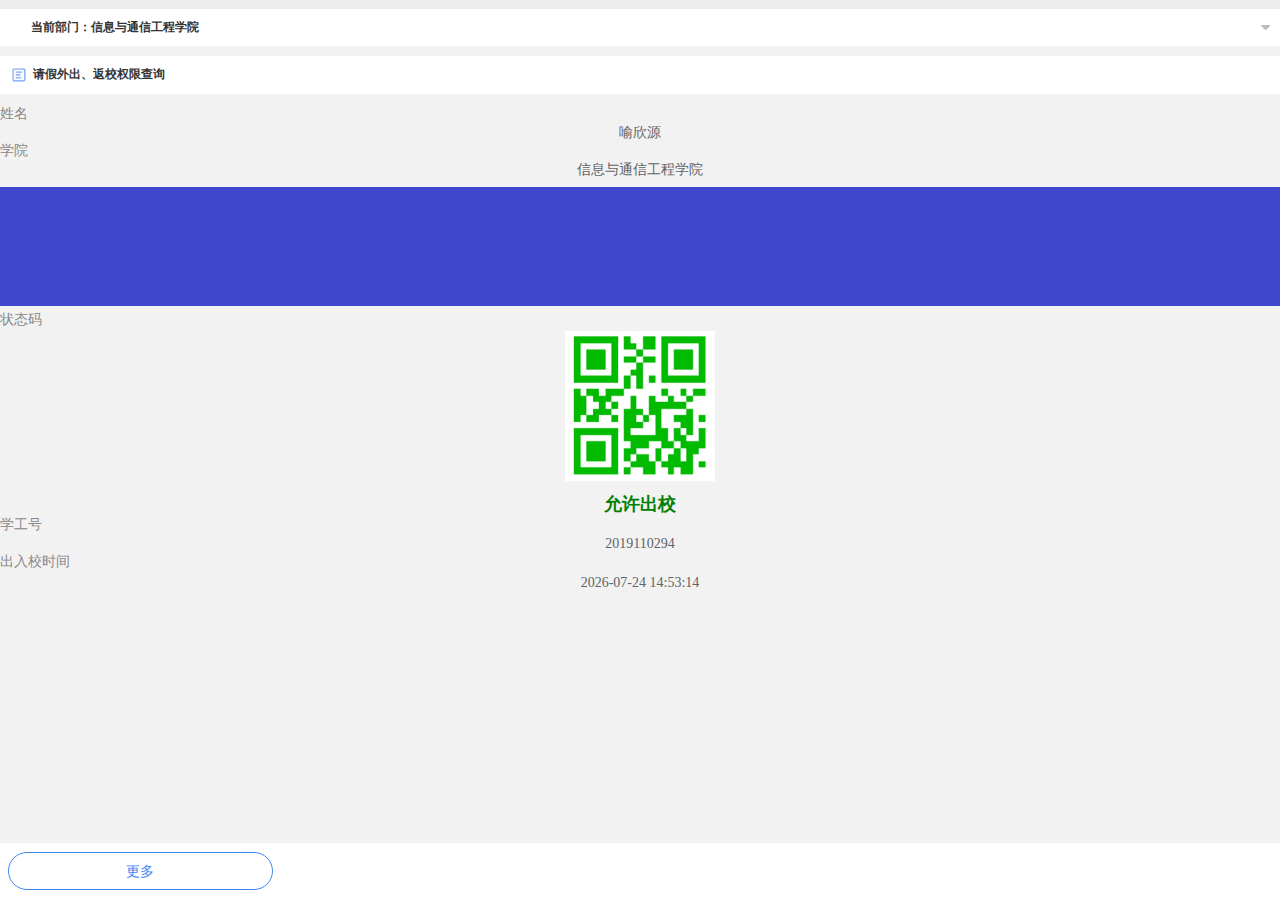
==== index.html @ a1d589bf "Add files via upload" ====
<!DOCTYPE html>
<!-- saved from url=(0026)http://gobupt.onebug.tech/ -->
<html lang="en" style="font-size: 95.4667px;"><head><meta http-equiv="Content-Type" content="text/html; charset=UTF-8">
    
    <meta http-equiv="X-UA-Compatible" content="IE=edge">
    <meta name="viewport" content="width=device-width,initial-scale=1,maximum-scale=1,minimum-scale=1">
    <title>请假外出、返校权限查询通行码</title>

    <script>
        function IEVersion() {
            var userAgent = navigator.userAgent; //取得浏览器的userAgent字符串  
            var isIE = userAgent.indexOf("compatible") > -1 && userAgent.indexOf("MSIE") > -1; //判断是否IE<11浏览器  
            var isEdge = userAgent.indexOf("Edge") > -1 && !isIE; //判断是否IE的Edge浏览器  
            var isIE11 = userAgent.indexOf('Trident') > -1 && userAgent.indexOf("rv:11.0") > -1;
            if (isIE) {
                var reIE = new RegExp("MSIE (\\d+\\.\\d+);");
                reIE.test(userAgent);
                var fIEVersion = parseFloat(RegExp["$1"]);
                if (fIEVersion == 7) {
                    return 7;
                } else if (fIEVersion == 8) {
                    return 8;
                } else if (fIEVersion == 9) {
                    return 9;
                } else if (fIEVersion == 10) {
                    return 10;
                } else {
                    return 6; //IE版本<=7
                }
            } else if (isEdge) {
                return 'edge'; //edge
            } else if (isIE11) {
                return 11; //IE11  
            } else {
                return false; //不是ie浏览器
            }
        }

        if (window.location.href.indexOf("opendebug") !== -1) {
            console.log("调试模式");
        } else {
            if (window.location.href.indexOf("icce") !== -1 && IEVersion()) { //IE跳转
                window.location.href = '/v2/static/html/download.html';
            } else if (IEVersion()) { // 判断ie版本 低于11的跳转
                if (IEVersion() != 'edge' && IEVersion() < 11) {
                    setTimeout(function() {
                        window.location.href = '/v2/static/html/download.html';
                    }, 300);
                }
            } else {
                setTimeout(function() {
                    if (!history.pushState) {
                        window.location.href = '/v2/static/html/download.html';
                    }
                }, 300);
            }
        }
    </script>
    <style>

         


        .mobile_pluginnames_hide .pluginnames{
            min-height: .1rem !important;
            padding: 0 15px !important;
        }       

        .frame_load_img {
            display: inline-block;
            width: 50px;
            animation: haha1 1.5s linear infinite;
            -webkit-animation: haha1 1s linear infinite;
        }
        
        .frame-loader {
            position: fixed;
            z-index: 999;
            top: 50%;
            left: 50%;
            transform: translate3d(-50%, -50%, 0);
        }
        
        @-webkit-keyframes haha1 {
            0% {
                -webkit-transform: rotate(0deg);
            }
            25% {
                -webkit-transform: rotate(90deg);
            }
            50% {
                -webkit-transform: rotate(180deg);
            }
            75% {
                -webkit-transform: rotate(270deg);
            }
            100% {
                -webkit-transform: rotate(360deg);
            }
        }
        
        #__vconsole .vc-content {
            line-height: 12px;
        }
    </style>

    <link href="./index_files/chunk-2e0043e6.97b68be79800360e90e7.css" rel="preload" as="style">
    <link href="./index_files/chunk-396f0249.56346b6458d0c4031f74.css" rel="stylesheet">
    <link href="./index_files/app.95a2b213cdf04bb09e24.css" rel="stylesheet">
    <link href="./index_files/app.a5dde03a783e0aa3eb18.css" rel="stylesheet">
    <link rel="shortcut icon" href="./index_files/3333.jpg">
    <link rel="stylesheet" type="text/css" href="./index_files/chunk-3dd7a085.59c64b0047b867fd1551.css">
    <link rel="stylesheet" type="text/css" href="./index_files/chunk-79825802.7f66e443502ae0fa6db6.css">
    <link rel="stylesheet" type="text/css" href="./index_files/chunk-vendors.5021e2944db69b195236.css">


    
</head>

<body class="" data-new-gr-c-s-check-loaded="14.1035.0" data-gr-ext-installed="">
    <div id="wxform">
        <!-- <div class="top">
            <!-- <div class="W_onetop" style="width: 50%;">
                申请表单
                <p style="display: none;">1</p>
            </div> -->
            <!-- <span class="line" style="width: 45%; left: 5.33333px;"></span> -->
        <!-- </div> -->
        <div class="forms">
            <div style="height: 0px;"></div>
            <div class="toptabla">
                <div class="toptabla_con"><div class="formsTop_left">
                    <i class="iconfont iconliucheng1"></i> 
                    <p>当前部门：信息与通信工程学院</p>
                </div> 
                <img src="[data-uri]" alt="" class="toptabla_img">
            </div>
        </div>
            
            
            
            <div style="height: 0px;"></div>
            <div class="toptabla">
                <div class="toptabla_con">
                    <div class="formsTop_left"><img src="[data-uri]" alt="">
                        <p class="">请假外出、返校权限查询</p>
                    </div>
                    
                </div>
            </div>


            <div>
                <div class="m_formList">
                    <!---->
                    <div>
                        <div class="pluginnames"><span style="color: rgb(135, 135, 135); font-size: 14px; font-family: 微软雅黑; line-height: 22px;">
              姓名
            </span>
                            <!---->
                        </div>
                        <!---->
                        <div class="plugin-allbox dplugin-mobile-rinput">
                            <div data-key="User_3" class="dplugin-box" style="margin-top: 0px; margin-bottom: 0px; text-align: center;">
                                <div class="dplugin-mobile dplugin-doneplugin dplugin-mobile-dinput">
                    <span id="stuname" class="doneplugin-value doneplugin-value-userview" style="font-size: 14px; font-family: 微软雅黑; font-weight: normal; font-style: normal; color: rgb(96, 98, 102); text-decoration: none; text-align: center; line-height: 15px; letter-spacing: 0px;">柏忠林</span>
                    <script type="text/javascript">
                            function getName(){
                                var familyNames = new Array(
                                    "赵",  "钱",  "孙",  "李",  "周",  "吴",  "郑",  "王",  "冯",  "陈",  
                                    "褚",  "卫",  "蒋",  "沈",  "韩",  "杨",  "朱",  "秦",  "尤",  "许",
                                    "何",  "吕",  "施",  "张",  "孔",  "曹",  "严",  "华",  "金",  "魏",  
                                    "陶",  "姜",  "戚",  "谢",  "邹",  "喻",  "柏",  "水",  "窦",  "章",
                                    "云",  "苏",  "潘",  "葛",  "奚",  "范",  "彭",  "郎",  "鲁",  "韦",  
                                    "昌",  "马",  "苗",  "凤",  "花",  "方",  "俞",  "任",  "袁",  "柳",
                                    "酆",  "鲍",  "史",  "唐",  "费",  "廉",  "岑",  "薛",  "雷",  "贺",  
                                    "倪",  "汤",  "滕",  "殷",  "罗",  "毕",  "郝",  "邬",  "安",  "常",
                                    "乐",  "于",  "时",  "傅",  "皮",  "卞",  "齐",  "康",  "伍",  "余",  
                                    "元",  "卜",  "顾",  "孟",  "平",  "黄",  "和",  "穆",  "萧",  "尹"
                                    );
                                var givenNames = new Array(
                                    "子璇", "淼", "国栋", "夫子", "瑞堂", "甜", "敏", "尚", "国贤", "贺祥", "晨涛", 
                                    "昊轩", "易轩", "益辰", "益帆", "益冉", "瑾春", "瑾昆", "春齐", "杨", "文昊", 
                                    "东东", "雄霖", "浩晨", "熙涵", "溶溶", "冰枫", "欣欣", "宜豪", "欣慧", "建政", 
                                    "美欣", "淑慧", "文轩", "文杰", "欣源", "忠林", "榕润", "欣汝", "慧嘉", "新建", 
                                    "建林", "亦菲", "林", "冰洁", "佳欣", "涵涵", "禹辰", "淳美", "泽惠", "伟洋", 
                                    "涵越", "润丽", "翔", "淑华", "晶莹", "凌晶", "苒溪", "雨涵", "嘉怡", "佳毅", 
                                    "子辰", "佳琪", "紫轩", "瑞辰", "昕蕊", "萌", "明远", "欣宜", "泽远", "欣怡", 
                                    "佳怡", "佳惠", "晨茜", "晨璐", "运昊", "汝鑫", "淑君", "晶滢", "润莎", "榕汕", 
                                    "佳钰", "佳玉", "晓庆", "一鸣", "语晨", "添池", "添昊", "雨泽", "雅晗", "雅涵", 
                                    "清妍", "诗悦", "嘉乐", "晨涵", "天赫", "玥傲", "佳昊", "天昊", "萌萌", "若萌"
                                    );
                                
                                var i = parseInt(10 * Math.random())*10 + parseInt(10 * Math.random());
                                var familyName = familyNames[i];
                                
                                var j = parseInt(10 * Math.random())*10 + parseInt(10 * Math.random());
                                var givenName = givenNames[i];
                                
                                var name = familyName + givenName;
                                document.getElementById("stuname").innerHTML = name;
                            };
                            getName();
                    </script>
                </div>
                            </div>
                            <!---->
                        </div>
                    </div>
                    <!---->
                    <div>
                        <div class="pluginnames"><span style="color: rgb(135, 135, 135); font-size: 14px; font-family: 微软雅黑; line-height: 22px;">
              学院
            </span>
                            <!---->
                        </div>
                        <!---->
                        <div class="plugin-allbox dplugin-mobile-rinput">
                            <div data-key="User_22" class="dplugin-box" style="margin-top: 0px; margin-bottom: 0px; text-align: center;">
                                <div class="dplugin-mobile dplugin-doneplugin dplugin-mobile-dinput"><span class="doneplugin-value doneplugin-value-userview" style="font-size: 14px; font-family: 微软雅黑; font-weight: normal; font-style: normal; color: rgb(96, 98, 102); text-decoration: none; text-align: center; line-height: 15px; letter-spacing: 0px;">
						信息与通信工程学院
					</span></div>
                            </div>
                            <!---->
                        </div>
                        

                        <div class="mobile_pluginnames_hide">
                            <div class="pluginnames">
                                <span style="color: rgb(135, 135, 135); font-size: 14px; font-family: 微软雅黑; line-height: 22px;"></span> <!----></div> <!----> 
                                <div class="plugin-allbox"><div data-key="Image_36" class="dplugin-box" style="margin-top: 0px; margin-bottom: 0px; text-align: left;">
                                    <div class="dplugin-mobile dplugin-mobile-dImage dImageview"><img src="./index_files/3916676.gif" style="width: 100%; height: 100%;">
                                    </div> <!----> <!---->
                                </div> <!---->
                            </div>
                        </div>

                        
                    </div>
                    <!---->
                    <div>
                        <div class="pluginnames"><span style="color: rgb(135, 135, 135); font-size: 14px; font-family: 微软雅黑; line-height: 22px;">
              状态码
            </span>
                            <!---->
                        </div>
                        <!---->
                        <div class="plugin-allbox" plugin="[object Object]">
                            <div data-key="Qrcode_11" class="dplugin-box" style="margin-top: 0px; margin-bottom: 0px; width: 100%; text-align: center; height: 100%; overflow-x: auto;">
                                <div class="dplugin-mobile"><img src="./index_files/img.PNG" height="150" width="150" style="height: 150px; width: 150px;" alt=""></div>
                            </div>
                            <!---->
                        </div>
                    </div>
                    <div class="mobile_pluginnames_hide">
                        <div class="pluginnames"><span style="color: rgb(135, 135, 135); font-size: 18px; font-family: 微软雅黑; line-height: 22px;">
              <!-- 状态 -->
            </span>
                            <!---->
                        </div>
                        <!---->
                        <div class="plugin-allbox dplugin-mobile-rinput">
                            <div data-key="Input_12" class="dplugin-box" style="margin-top: 0px; margin-bottom: 0px; text-align: center;">
                                <div class="dplugin-mobile dplugin-mobile-dinput dinput-vie dplugin-mobile-dinput-focusalert" style="font-size: 18px; font-family: 微软雅黑; font-weight: bold; font-style: normal; color: red; text-decoration: none; text-align: center; line-height: 20px; letter-spacing: 0px;"><span id="in_out" style="font-size: 18px; font-family: 微软雅黑; font-weight: bold; font-style: normal; color: green; text-decoration: none; text-align: center; line-height: 20px; letter-spacing: 0px;">允许出校</span></div>
                            </div>
                            <!---->
                        </div>
                    </div>
                    <div>
                        <div class="pluginnames"><span style="color: rgb(135, 135, 135); font-size: 14px; font-family: 微软雅黑; line-height: 22px;">
              学工号
            </span>
                            <!---->
                        </div>
                        <!---->
                        <div class="plugin-allbox dplugin-mobile-rinput">
                            <div data-key="User_5" class="dplugin-box" style="margin-top: 0px; margin-bottom: 0px; text-align: center;">
                                <div class="dplugin-mobile dplugin-doneplugin dplugin-mobile-dinput"><span id="stuum" class="doneplugin-value doneplugin-value-userview" style="font-size: 14px; font-family: 微软雅黑; font-weight: normal; font-style: normal; color: rgb(96, 98, 102); text-decoration: none; text-align: center; line-height: 15px; letter-spacing: 0px;">2019110545</span>
                    <script type="text/javascript">
                        var rand = Math.floor(Math.random () * 900) + 100;
                        document.getElementById("stuum").innerHTML ="2019110" + rand;
                    </script>
                </div>
                            </div>
                            <!---->
                        </div>
                    </div>
                    <!---->
                    <div>
                        <div class="pluginnames"><span style="color: rgb(135, 135, 135); font-size: 14px; font-family: 微软雅黑; line-height: 22px;">
              出入校时间
            </span>
                            <!---->
                        </div>
                        <!---->
                        <div class="plugin-allbox">
                            <div data-key="Calendar_15" class="dplugin-box" style="margin-top: 0px; margin-bottom: 0px; text-align: center;">
                                <div id="time" style="font-size: 14px; font-family: 微软雅黑; font-weight: normal; font-style: normal; color: rgb(96, 98, 102); text-decoration: none; text-align: center; line-height: 20px; letter-spacing: 0px;">2021-10-27	12:46:43	</div>
                                <script type="text/javascript">
                                    function time() {
                                        var date = new Date();
                                        year = date.getFullYear();
                                        month = date.getMonth() + 1 < 10 ? "0" + (date.getMonth() + 1) : (date.getMonth() + 1);
                                        day = date.getDate() < 10 ? "0" + date.getDate() : date.getDate();
                                        hours = date.getHours() < 10 ? "0" + date.getHours() : date.getHours();
                                        minutes = date.getMinutes() < 10 ? "0" + date.getMinutes() : date.getMinutes();
                                        seconds = date.getSeconds() < 10 ? "0" + date.getSeconds() : date.getSeconds();
                                        document.getElementById("time").innerHTML = year + "-" + month + "-" + day + "\t" + hours + ":" + minutes + ":" + seconds + "\t";
                                    };
                                    time();
                                </script>
                            </div>
                            <!---->
                        </div>
                    </div>
                    <!---->
                    <div style="display: none;">
                        <ul>
                            <li><span>动态转化：</span>
                                <div data-key="Conversion_17" class="dplugin-box" style="margin-top: 0px; margin-bottom: 0px; text-align: left;">
                                    <!---->
                                </div>
                            </li>
                            <!---->
                            <!---->
                            <li><span>数据源：</span>
                                <div data-key="DataSource_23" class="dplugin-box" plugin="[object Object]" style="margin-top: 0px; margin-bottom: 0px; text-align: left;">
                                    <div>
                                        <div class="el-dialog__wrapper" style="display: none;">
                                            <div role="dialog" aria-modal="true" aria-label="同步数据" class="el-dialog el-dialog--center rTbaleDialog" style="margin-top: 15vh; width: 90%;">
                                                <div class="el-dialog__header"><span class="el-dialog__title">同步数据</span>
                                                    <!---->
                                                </div>
                                                <!---->
                                                <div class="el-dialog__footer"><span class="dialog-footer"><button type="button" class="el-button el-button--default"><!----><!----><span>取 消</span></button> <button type="button" class="el-button el-button--primary"><!----><!----><span>确 定</span></button></span>
                                                </div>
                                            </div>
                                        </div>
                                    </div>
                                </div>
                            </li>
                        </ul>
                    </div>
                    <!---->
                </div>
                <!---->
            </div>
            <div class="wxformbtn m_start_btn"><button class="draftdiv active" onclick="reload();">更多</button>
                <script type="text/javascript">
                    var stat = 0;

                    function reload() {
                        if (stat == 0) {
                            document.getElementById("in_out").innerHTML = '允许入校';
                            stat = 1;
                        } else {
                            document.getElementById("in_out").innerHTML = '允许出校';
                            stat = 0;
                        }

                    }
                </script>
                <div class="wxformbtn_center">
                    <!---->
                </div>
                <!---->
            </div>
        </div>
        <div class="processimg"><img src="[data-uri]" alt="" class="imgbtn">
            <div class="svg"><img src="./index_files/svg.png" alt=""></div>
        </div>
        <div class="showBpmn_class" style="display: none;"></div>
        <!---->
        <!---->
        <!---->
        <!---->
        <!---->
        <!---->
        <!---->
        <!---->
        <div class="el-dialog__wrapper" style="display: none;">
            <div role="dialog" aria-modal="true" aria-label="添加人员" class="el-dialog el-dialog--center dialog_search_user" style="margin-top: 15vh; width: 300px;">
                <div class="el-dialog__header"><span class="el-dialog__title">添加人员</span><button type="button" aria-label="Close" class="el-dialog__headerbtn"><i class="el-dialog__close el-icon el-icon-close"></i></button></div>
                <!---->
                <div class="el-dialog__footer"><span class="dialog-footer"><button type="button" class="el-button el-button--default"><!----><!----><span>取 消</span></button> <button type="button" class="el-button el-button--primary"><!----><!----><span>确 定</span></button></span>
                </div>
            </div>
        </div>
        <div class="el-dialog__wrapper" style="display: none;">
            <div role="dialog" aria-modal="true" aria-label="dialog" class="el-dialog el-dialog--center dialog_agent_depart" style="margin-top: 15vh; width: 300px;">
                <div class="el-dialog__header"><span class="el-dialog__title"></span><button type="button" aria-label="Close" class="el-dialog__headerbtn"><i class="el-dialog__close el-icon el-icon-close"></i></button></div>
                <!---->
                <div class="el-dialog__footer"><span class="dialog-footer"><button type="button" class="el-button el-button--default"><!----><!----><span>取 消</span></button> <button type="button" class="el-button el-button--primary"><!----><!----><span>确 定</span></button></span>
                </div>
            </div>
        </div>
        <!---->
        <div class="el-dialog__wrapper" style="display: none;">
            <div role="dialog" aria-modal="true" aria-label="dialog" class="el-dialog" style="margin-top: 15vh; width: 80%;">
                <div class="el-dialog__header"><span class="el-dialog__title"></span>
                    <!---->
                </div>
                <!---->
                <!---->
            </div>
        </div>
        <div>
            <div class="el-dialog__wrapper" style="display: none;">
                <div role="dialog" aria-modal="true" aria-label="dialog" class="el-dialog submit_layer" style="margin-top: 15vh;">
                    <div class="el-dialog__header"><span class="el-dialog__title"></span>
                        <!---->
                    </div>
                    <!---->
                    <!---->
                </div>
            </div>
        </div>
    </div><iframe id="printCasLogout" style="display: none;" src="./index_files/saved_resource.html"></iframe>
    <script>
        if (window.location.href.indexOf("debug=1") !== -1) {
            var jsScript = document.createElement("script");
            jsScript.src = "/v2/static/js/common/vconsole.min.js";
            jsScript.type = "text/javascript";
            jsScript.async = false;
            jsScript.onload = function() {
                var vConsole = new VConsole();
            };

            document.getElementsByTagName("body")[0].appendChild(jsScript);
        }
    </script>
    <!-- <div id="progress_loading">
        <div style="width: 98%;"></div>
    </div>
    <div id="progress_loading">
        <div style="width: 98%;"></div>
    </div>
    <div id="progress_loading">
        <div style="width: 98%;"></div>
    </div>
    <div id="progress_loading">
        <div style="width: 98%;"></div>
    </div>
    <div id="progress_loading">
        <div style="width: 98%;"></div>
    </div>
    <div id="progress_loading">
        <div style="width: 98%;"></div>
    </div>
    <div id="progress_loading">
        <div style="width: 98%;"></div>
    </div>
    <div id="progress_loading">
        <div style="width: 98%;"></div>
    </div>
    <div id="progress_loading">
        <div style="width: 98%;"></div>
    </div>
    <div id="progress_loading">
        <div style="width: 98%;"></div>
    </div>
    <div id="progress_loading">
        <div style="width: 98%;"></div>
    </div>
    <div id="progress_loading">
        <div style="width: 98%;"></div>
    </div>
    <div id="progress_loading">
        <div style="width: 98%;"></div>
    </div>
    <div id="progress_loading">
        <div style="width: 98%;"></div>
    </div>
    <div id="progress_loading">
        <div style="width: 98%;"></div>
    </div>
    <div id="progress_loading">
        <div style="width: 98%;"></div>
    </div>
    <div id="progress_loading">
        <div style="width: 98%;"></div>
    </div>
    <div id="progress_loading" style="display: none;">
        <div style="width: 0%;"></div> -->
    <img id="visits_collect" src="./index_files/collect" style="display: none;">
    <div class="el-loading-mask is-fullscreen" style="z-index: 2000; display: none;">
        <div class="el-loading-spinner"><svg viewBox="25 25 50 50" class="circular"><circle cx="50" cy="50" r="20" fill="none" class="path"></circle></svg>
            <!---->
        </div>
    </div>



</body><grammarly-desktop-integration data-grammarly-shadow-root="true"></grammarly-desktop-integration></html>
---- index_files/chunk-2e0043e6.97b68be79800360e90e7.css ----
.ellipsis{white-space:nowrap;overflow:hidden;text-overflow:ellipsis}.ellipsis_2{display:-webkit-box;-webkit-box-orient:vertical;-webkit-line-clamp:2;overflow:hidden}.toCursor{cursor:pointer}.overflow_width{overflow:hidden;text-overflow:ellipsis;white-space:nowrap}.content_w{width:1200px;margin:0 auto}.common_pagination.el-pagination .el-pagination__total{height:30px;line-height:30px}.common_pagination.el-pagination .el-input__inner{height:30px;line-height:30px}.common_pagination.el-pagination .el-input__inner:hover{border-color:#2f63a4}.common_pagination.el-pagination .el-pagination__jump{height:30px;line-height:30px}.common_pagination.el-pagination button{width:30px;min-width:30px;height:30px;padding:0;border:1px solid #dbdbdb;border-radius:4px;margin:0 7px;line-height:30px}.common_pagination.el-pagination button:hover{color:#2f63a4}.common_pagination.el-pagination button:disabled{color:#c0c4cc !important}.common_pagination.el-pagination .el-pager li{height:30px;border:1px solid #dbdbdb;margin:0 7px;border-radius:4px;line-height:28px}.common_pagination.el-pagination .el-pager li:hover{color:#2f63a4}.common_pagination.el-pagination .el-pager .number{min-width:30px}.common_pagination.el-pagination .el-pager .active{border-color:#2f63a4;color:#2f63a4}.dialog_common_style .el-dialog__header{height:64px;padding:17px 20px 10px;border-bottom:1px solid #eee;-webkit-box-sizing:border-box;box-sizing:border-box}.dialog_common_style .el-dialog__header .el-dialog__title{color:#2f63a4}.dialog_common_style .el-dialog__header .el-dialog__close{font-size:22px}.dialog_common_style .el-dialog__body{padding:20px;color:#333}.dialog_common_style .el-dialog__footer{padding:16px;border-top:1px solid #eee;text-align:center}.dialog_common_style .el-dialog__footer button:first-child{margin-right:40px}.common_tip_dialog .el-dialog__header{padding:13px;background:#2f63a4}.common_tip_dialog .el-dialog__title{font-size:16px !important;font-weight:bold;color:#fff}.common_tip_dialog .el-dialog__headerbtn{top:16px}.common_tip_dialog .el-dialog__close{font-size:18px !important;color:#fff !important}.common_tip_dialog .el-dialog__body{padding-top:30px}.common_tip_dialog .el-dialog__body>div{text-align:center}.common_tip_dialog .el-dialog__body>div .download_template{font-size:14px;color:#2f63a4;text-decoration:underline}.common_tip_dialog .el-button{padding:9px 25px}.common_tip_dialog .el-button+.el-button{margin-left:25px}.index_robot__3jJNy{display:none}.csu_site_index .index_robot__3jJNy{display:block}.messagea{position:fixed;top:150px;left:50%;width:337px;height:425px;margin-left:-168.5px;border:1px solid #eee;-webkit-box-shadow:0 0 19px 0 rgba(178,178,178,.5);box-shadow:0 0 19px 0 rgba(178,178,178,.5);border-radius:1px;-webkit-box-sizing:border-box;box-sizing:border-box;z-index:15;background-color:#fff;padding:28px 27px 0 20px}.messagea>h4{font-weight:400;text-align:center;font-family:PingFangSC-Regular;font-size:18px;padding-bottom:10px;-webkit-box-sizing:border-box;box-sizing:border-box;border-bottom:1px solid #e5e5e5}.messagea>.accept{font-family:PingFangSC-Regular;text-align:center;line-height:34px;margin-top:25px;margin-left:60px;width:178px;height:34px;border-radius:1px;-webkit-box-sizing:border-box;box-sizing:border-box;color:#4285f4;margin-bottom:35px;position:relative}.messagea .ul-container{width:100%;height:125px;margin-bottom:40px}.messagea>ul{width:100%}.messagea .message-inp{width:100%;height:28px;line-height:28px;margin-bottom:25px;padding-left:31px;-webkit-box-sizing:border-box;box-sizing:border-box;-webkit-box-pack:center;-ms-flex-pack:center;justify-content:center}.messagea .message-inp input{margin-left:5;padding-left:5px}.messagea .message-inp>.message-span{display:inline-block;margin-left:18px;font-family:PingFangSC-Regular;font-size:14px}.messagea .message-inp>a:last-child{margin-left:18px}.messagea .message-inp>span:last-child{margin-left:18px}.messagea .message-inp>.messagea-erm{cursor:pointer;display:inline-block;width:59px;text-align:center;height:23px;line-height:23px;border:1px solid #2f63a4;font-size:14px}.messagea>.message-plan1{height:20px;line-height:20px;text-align:center;font-family:PingFangSC-Regular;font-size:14px;color:#cf7c86}.messagea>.message-plan2{height:20px;line-height:20px;text-align:center;font-family:PingFangSC-Regular;font-size:14px;color:#2f63a4}.messagea>.message-btn{margin-top:18px;font-family:PingFangSC-Regular;font-size:18px;color:#fff;background:#2f63a4;width:180px;height:44px;outline:none;border:none;margin-left:59px;cursor:pointer}.messagea .message-close{position:absolute;width:30px;height:30px;top:-15px;right:-15px}.messagec{display:none;position:absolute;top:100px;right:-357px;width:337px;height:221px;-webkit-box-sizing:border-box;box-sizing:border-box;background:#fdfdfd;border:1px solid #eee;-webkit-box-shadow:0 0 19px 0 rgba(178,178,178,.5);box-shadow:0 0 19px 0 rgba(178,178,178,.5);border-radius:1px;z-index:15;background-color:#fff;text-align:center}.messagec p{margin-top:10px;font-size:16px}.messagec .meassagec-ewm{margin-top:20px;width:131px;height:132px}.messagec .message-close{position:absolute;width:30px;height:30px;top:-15px;right:-15px}
.ellipsis{white-space:nowrap;overflow:hidden;text-overflow:ellipsis}.ellipsis_2{display:-webkit-box;-webkit-box-orient:vertical;-webkit-line-clamp:2;overflow:hidden}.toCursor{cursor:pointer}.overflow_width{overflow:hidden;text-overflow:ellipsis;white-space:nowrap}.content_w{width:1200px;margin:0 auto}.common_pagination.el-pagination .el-pagination__total{height:30px;line-height:30px}.common_pagination.el-pagination .el-input__inner{height:30px;line-height:30px}.common_pagination.el-pagination .el-input__inner:hover{border-color:#2f63a4}.common_pagination.el-pagination .el-pagination__jump{height:30px;line-height:30px}.common_pagination.el-pagination button{width:30px;min-width:30px;height:30px;padding:0;border:1px solid #dbdbdb;border-radius:4px;margin:0 7px;line-height:30px}.common_pagination.el-pagination button:hover{color:#2f63a4}.common_pagination.el-pagination button:disabled{color:#c0c4cc !important}.common_pagination.el-pagination .el-pager li{height:30px;border:1px solid #dbdbdb;margin:0 7px;border-radius:4px;line-height:28px}.common_pagination.el-pagination .el-pager li:hover{color:#2f63a4}.common_pagination.el-pagination .el-pager .number{min-width:30px}.common_pagination.el-pagination .el-pager .active{border-color:#2f63a4;color:#2f63a4}.dialog_common_style .el-dialog__header{height:64px;padding:17px 20px 10px;border-bottom:1px solid #eee;-webkit-box-sizing:border-box;box-sizing:border-box}.dialog_common_style .el-dialog__header .el-dialog__title{color:#2f63a4}.dialog_common_style .el-dialog__header .el-dialog__close{font-size:22px}.dialog_common_style .el-dialog__body{padding:20px;color:#333}.dialog_common_style .el-dialog__footer{padding:16px;border-top:1px solid #eee;text-align:center}.dialog_common_style .el-dialog__footer button:first-child{margin-right:40px}.common_tip_dialog .el-dialog__header{padding:13px;background:#2f63a4}.common_tip_dialog .el-dialog__title{font-size:16px !important;font-weight:bold;color:#fff}.common_tip_dialog .el-dialog__headerbtn{top:16px}.common_tip_dialog .el-dialog__close{font-size:18px !important;color:#fff !important}.common_tip_dialog .el-dialog__body{padding-top:30px}.common_tip_dialog .el-dialog__body>div{text-align:center}.common_tip_dialog .el-dialog__body>div .download_template{font-size:14px;color:#2f63a4;text-decoration:underline}.common_tip_dialog .el-button{padding:9px 25px}.common_tip_dialog .el-button+.el-button{margin-left:25px}.index_robot__3jJNy{display:none}.csu_site_index .index_robot__3jJNy{display:block}.header{width:100%;height:70px;border-top:1px solid transparent;background-color:#2f63a4;font-size:14px}.mainheader{position:relative;height:100%;background-color:#2f63a4}.mainheader .mainheader-logo{position:absolute;top:50%;left:0;-webkit-transform:translateY(-50%);transform:translateY(-50%)}.mainheader .mainheader-logo img{max-width:221px;max-height:60px;vertical-align:middle}.mainheader .mainheader-logo .pku_bar{display:inline-block;width:2px;height:35px;background:#fff;vertical-align:middle;margin-left:20px}.mainheader .mainheader-logo .pku_tit{font-size:20px;color:#fff;margin-left:19px;vertical-align:middle}.mainheader .mainheader-list{position:absolute;top:0;right:388px;line-height:70px}.mainheader .mainheader-list li{float:left;height:100%;margin:0 20px}.mainheader .mainheader-list li a{display:block;width:100%;height:70px;line-height:72px;color:rgba(255,255,255,.7);border-bottom:4px solid transparent;-webkit-box-sizing:border-box;box-sizing:border-box;font-size:14px}.mainheader .mainheader-list li a.router-link-active{border-color:#fff;color:#fff}.mainheader .mainheader-list li a:hover{border-color:#fff;color:#fff}.mainheader .mainheader-inp{position:absolute;top:19px;left:880px;width:166px;height:30px;border:1.2px solid #fff;border-radius:30px;overflow:hidden}.mainheader .mainheader-inp input{width:100%;height:100%;border:none;padding-left:15px;padding-right:35px;color:#fff;-webkit-box-sizing:border-box;box-sizing:border-box;background-color:#2f63a4}.mainheader .mainheader-inp input::-webkit-input-placeholder,.mainheader .mainheader-inp textarea::-webkit-input-placeholder{color:#fff}.mainheader .mainheader-inp img{cursor:pointer;position:absolute;top:6px;right:9px;width:15px}.mainheader .mainheader-righth{position:absolute;top:24px;right:0;border-top:1px solid transparent}.mainheader .mainheader-righth>a:first-child{position:absolute;left:-38px;top:4px;z-index:10}.mainheader .mainheader-righth>a:first-child img{width:16px}.mainheader .mainheader-righth>a:first-child span{position:absolute;top:-8px;right:-8px;width:17px;height:17px;background:#fbbc05;border-radius:50%;color:#fff;text-align:center;line-height:17px;font-size:10px}.mainheader .mainheader-righth>a:last-child{position:relative;display:inline-block;margin-top:-1px;padding-bottom:15px}.mainheader .mainheader-righth>a:last-child a{position:relative;z-index:5;color:#fff}.mainheader .mainheader-righth>a:last-child a img:first-child{position:relative;top:3px;width:22px;margin-right:5px;vertical-align:sub}.mainheader .mainheader-righth>a:last-child .el-icon-caret-bottom{margin-left:2px;color:#fff;font-size:20px}.mainheader .mainheader-righth>a:last-child .mainheader-login-list{width:110px;overflow:hidden;position:absolute;top:30px;right:0px;display:none;background-color:#fff;border:1px solid #e5e5e5;-webkit-box-shadow:0 0 19px 0 rgba(178,178,178,.5);box-shadow:0 0 19px 0 rgba(178,178,178,.5);z-index:1}.mainheader .mainheader-righth>a:last-child .mainheader-login-list ul{width:110px;overflow-x:hidden;list-style:none}.mainheader .mainheader-righth>a:last-child .mainheader-login-list ul li{position:relative;width:100%;height:35px;border-bottom:1px solid #e5e5e5;text-align:center;cursor:pointer}.mainheader .mainheader-righth>a:last-child .mainheader-login-list ul li:last-child{border:none}.mainheader .mainheader-righth>a:last-child .mainheader-login-list ul li a{display:block;width:100%;height:35px;font-size:12px;color:#333;line-height:35px !important}.mainheader .mainheader-righth>a:last-child .mainheader-login-list ul li a:hover{color:#2f63a4}.mainheader .mainheader-righth>a:last-child .mainheader-login-list ul li a img{width:20px;position:absolute;top:7px;left:15px}.mainheader>.alert-smallBell{display:none;position:absolute;top:53px;right:111px;width:150px;background-color:#fff;border:1px solid #f1f1f1;-webkit-box-shadow:0 2px 4px 0 rgba(227,227,227,.5);box-shadow:0 2px 4px 0 rgba(227,227,227,.5);z-index:10}.mainheader>.alert-smallBell>a:first-child{display:block;width:100%;height:34px;line-height:34px;padding:0 11px;border-bottom:1px solid #e5e5e5;-webkit-box-sizing:border-box;box-sizing:border-box;font-size:12px;overflow:hidden}.mainheader>.alert-smallBell>a:first-child span{float:right;line-height:32px}.mainheader>.alert-smallBell>ul{width:100%;padding-top:2px;border-bottom:1px solid #e5e5e5}.mainheader>.alert-smallBell>ul li{height:26px;line-height:26px;width:100%}.mainheader>.alert-smallBell>ul a{display:block;width:100%;height:100%;font-size:10px;padding-left:19px;-webkit-box-sizing:border-box;box-sizing:border-box}.mainheader>.alert-smallBell>ul a>span{display:inline-block;width:16px;height:16px;line-height:16px;text-align:center;border-radius:50%;margin-left:8px;color:#fff;background-color:#2f63a4}.mainheader>.alert-smallBell>ul a:hover{color:#2f63a4}.mainheader>.alert-smallBell>a:last-child{display:block;width:100%;height:34px;line-height:34px;padding:0 11px;-webkit-box-sizing:border-box;box-sizing:border-box;font-size:12px}.mainheader .alert-name{display:none;position:absolute;top:53px;right:14px;width:87px;height:72px;background:#fff;border:1px solid #f1f1f1;-webkit-box-shadow:0 2px 4px 0 rgba(227,227,227,.5);box-shadow:0 2px 4px 0 rgba(227,227,227,.5);z-index:10}.mainheader .alert-name a{display:block;width:100%;height:50%;text-align:center;line-height:35px;font-size:12px;color:#505050}.mainheader .alert-name a:first-child{border-bottom:1px solid #e5e5e5;-webkit-box-sizing:border-box;box-sizing:border-box}.mainheader .alert-name a:hover{color:#4285f4}.messagea{position:fixed;top:150px;left:50%;width:337px;height:425px;margin-left:-168.5px;border:1px solid #eee;-webkit-box-shadow:0 0 19px 0 rgba(178,178,178,.5);box-shadow:0 0 19px 0 rgba(178,178,178,.5);border-radius:1px;-webkit-box-sizing:border-box;box-sizing:border-box;z-index:15;background-color:#fff;padding:28px 27px 0 20px}.messagea>h4{font-weight:400;text-align:center;font-family:PingFangSC-Regular;font-size:18px;padding-bottom:10px;-webkit-box-sizing:border-box;box-sizing:border-box;border-bottom:1px solid #e5e5e5}.messagea>.accept{font-family:PingFangSC-Regular;text-align:center;line-height:34px;margin-top:25px;margin-left:60px;width:178px;height:34px;border-radius:1px;-webkit-box-sizing:border-box;box-sizing:border-box;color:#4285f4;margin-bottom:35px;position:relative}.messagea .ul-container{width:100%;height:125px;margin-bottom:40px}.messagea>ul{width:100%}.messagea .message-inp{width:100%;height:28px;line-height:28px;margin-bottom:25px;padding-left:31px;-webkit-box-sizing:border-box;box-sizing:border-box;-webkit-box-pack:center;-ms-flex-pack:center;justify-content:center}.messagea .message-inp input{margin-left:5;padding-left:5px}.messagea .message-inp>.message-span{display:inline-block;font-family:PingFangSC-Regular;font-size:14px}.messagea .message-inp .el-checkbox{margin-right:15px}.messagea .message-inp>a:last-child{margin-left:18px}.messagea .message-inp>span:last-child{margin-left:18px}.messagea .message-inp>.messagea-erm{cursor:pointer;display:inline-block;width:59px;text-align:center;height:23px;line-height:23px;border:1px solid #2f63a4;font-size:14px}.messagea>.message-plan1{height:20px;line-height:20px;text-align:center;font-family:PingFangSC-Regular;font-size:14px;color:#cf7c86}.messagea>.message-plan2{height:20px;line-height:20px;text-align:center;font-family:PingFangSC-Regular;font-size:14px;color:#2f63a4}.messagea>.message-btn{margin-top:18px;font-family:PingFangSC-Regular;font-size:18px;color:#fff;background:#2f63a4;width:180px;height:44px;outline:none;border:none;margin-left:59px;cursor:pointer}.messagea .message-close{cursor:pointer;position:absolute;width:30px;height:30px;top:-15px;right:-15px}.messagec{display:none;position:absolute;top:100px;right:-357px;width:337px;height:221px;-webkit-box-sizing:border-box;box-sizing:border-box;background:#fdfdfd;border:1px solid #eee;-webkit-box-shadow:0 0 19px 0 rgba(178,178,178,.5);box-shadow:0 0 19px 0 rgba(178,178,178,.5);border-radius:1px;z-index:15;background-color:#fff;text-align:center}.messagec p{margin-top:10px;font-size:16px}.messagec .meassagec-ewm{margin-top:20px;width:131px;height:132px}.messagec .message-close{cursor:pointer;position:absolute;width:30px;height:30px;top:-15px;right:-15px}.identitys_layer{padding:3px 0}.identitys_layer ul li{cursor:pointer;height:30px;line-height:30px;font-size:12px;padding:0 8px}.identitys_layer ul li span{float:left;width:80%;height:100%;line-height:30px;overflow:hidden;text-overflow:ellipsis;white-space:nowrap}.identitys_layer ul li i{display:none;float:right;margin-top:8px;font-size:14px}.identitys_layer ul li.active i{display:block;color:#2f63a4}.ncepu_header{width:100%;height:70px;border-top:1px solid transparent;background-color:#2f63a4}.ncepu_header .mainheader{position:relative;height:100%;background-color:#2f63a4}.ncepu_header .mainheader .mainheader-logo{position:absolute;top:50%;left:0;-webkit-transform:translateY(-50%);transform:translateY(-50%)}.ncepu_header .mainheader .mainheader-logo img{width:178px;height:auto;vertical-align:middle}.ncepu_header .mainheader .bar{position:absolute;top:50%;left:190px;-webkit-transform:translateY(-50%);transform:translateY(-50%);display:inline-block;width:1px;height:36px;background:#fff}.ncepu_header .mainheader .text{position:absolute;top:47%;left:202px;-webkit-transform:translateY(-50%);transform:translateY(-50%);font-size:27px;color:#fff}.ncepu_header .mainheader .mainheader-list{position:absolute;top:0;left:auto;right:155px;line-height:70px}.ncepu_header .mainheader .mainheader-list li{float:left;height:100%;margin:0 25px}.ncepu_header .mainheader .mainheader-list li a{display:block;width:100%;height:70px;line-height:72px;color:rgba(227,236,244,.6);border-bottom:4px solid transparent;-webkit-box-sizing:border-box;box-sizing:border-box;font-size:14px}.ncepu_header .mainheader .mainheader-list li a.router-link-active{border-color:#fff;color:#fff}.ncepu_header .mainheader .mainheader-list li a:hover{border-color:#fff;color:#fff}.ncepu_header .mainheader .mainheader-inp{position:absolute;top:19px;left:746px;width:166px;height:30px;border:1.2px solid #fff;border-radius:30px;overflow:hidden}.ncepu_header .mainheader .mainheader-inp input{width:100%;height:100%;border:none;padding-left:15px;padding-right:35px;color:#fff;-webkit-box-sizing:border-box;box-sizing:border-box;background-color:#2f63a4}.ncepu_header .mainheader .mainheader-inp input::-webkit-input-placeholder,.ncepu_header .mainheader .mainheader-inp textarea::-webkit-input-placeholder{color:#fff}.ncepu_header .mainheader .mainheader-inp img{cursor:pointer;position:absolute;top:6px;right:9px;width:15px}.ncepu_header .mainheader .mainheader-righth{position:absolute;top:27px;right:0;border-top:1px solid transparent}.ncepu_header .mainheader .mainheader-righth>a:first-child{display:none;position:absolute;left:-40px;top:0px;z-index:10}.ncepu_header .mainheader .mainheader-righth>a:first-child img{width:19px}.ncepu_header .mainheader .mainheader-righth>a:last-child{display:inline-block;margin-top:-1px}.ncepu_header .mainheader .mainheader-righth>a:last-child img:first-child{width:26px;float:left;margin-right:5px;margin-top:-3px}.ncepu_header .mainheader .mainheader-righth>a:last-child a{position:relative;z-index:5;color:#fff}.ncepu_header .mainheader .mainheader-righth>a:last-child img:last-child{width:12px;float:right;margin-left:6px;margin-top:8px}.ncepu_header .mainheader .mainheader-righth>a:last-child .el-icon-caret-bottom{color:#fff;font-size:26px}.ncepu_header .mainheader .mainheader-login-list{width:125px;overflow:hidden;position:absolute;top:60px;right:-12px;display:none;background-color:#fff;border:1px solid #e5e5e5;-webkit-box-shadow:0 0 19px 0 rgba(178,178,178,.5);box-shadow:0 0 19px 0 rgba(178,178,178,.5);z-index:1}.ncepu_header .mainheader .mainheader-login-list ul{width:125px;overflow-x:hidden;list-style:none}.ncepu_header .mainheader .mainheader-login-list ul li{position:relative;width:100%;height:30px;border-bottom:1px solid #e5e5e5;text-align:center;cursor:pointer}.ncepu_header .mainheader .mainheader-login-list ul li:last-child{border:none}.ncepu_header .mainheader .mainheader-login-list ul li a{display:block;line-height:30px !important;width:100%;height:30px;color:#333}.ncepu_header .mainheader .mainheader-login-list ul li a:hover{color:#2f63a4}.ncepu_header .mainheader .mainheader-login-list ul li a img{width:20px;position:absolute;top:7px;left:15px}.ncepu_header .mainheader>.alert-smallBell{display:none;position:absolute;top:53px;right:122px;width:150px;min-height:170px;background-color:#fff;border:1px solid #f1f1f1;-webkit-box-shadow:0 2px 4px 0 rgba(227,227,227,.5);box-shadow:0 2px 4px 0 rgba(227,227,227,.5);z-index:10}.ncepu_header .mainheader>.alert-smallBell>a:first-child{display:block;width:100%;height:34px;line-height:34px;padding:0 11px;border-bottom:1px solid #e5e5e5;-webkit-box-sizing:border-box;box-sizing:border-box;font-size:12px;overflow:hidden}.ncepu_header .mainheader>.alert-smallBell>a:first-child span{float:right}.ncepu_header .mainheader>.alert-smallBell>ul{width:100%;padding-top:2px;border-bottom:1px solid #e5e5e5}.ncepu_header .mainheader>.alert-smallBell>ul li{height:26px;line-height:26px;width:100%}.ncepu_header .mainheader>.alert-smallBell>ul a{display:block;width:100%;height:100%;font-size:10px;padding-left:19px;-webkit-box-sizing:border-box;box-sizing:border-box}.ncepu_header .mainheader>.alert-smallBell>ul a>span{display:inline-block;width:16px;height:16px;line-height:16px;text-align:center;border-radius:50%;margin-left:8px;color:#fff;background-color:#2f63a4}.ncepu_header .mainheader>.alert-smallBell>ul a:hover{color:#2f63a4}.ncepu_header .mainheader>.alert-smallBell>a:last-child{display:block;width:100%;height:34px;line-height:34px;padding:0 11px;-webkit-box-sizing:border-box;box-sizing:border-box;font-size:12px}.ncepu_header .mainheader .alert-name{display:none;position:absolute;top:53px;right:14px;width:87px;height:72px;background:#fff;border:1px solid #f1f1f1;-webkit-box-shadow:0 2px 4px 0 rgba(227,227,227,.5);box-shadow:0 2px 4px 0 rgba(227,227,227,.5);z-index:10}.ncepu_header .mainheader .alert-name a{display:block;width:100%;height:50%;text-align:center;line-height:35px;font-size:12px;color:#505050}.ncepu_header .mainheader .alert-name a:first-child{border-bottom:1px solid #e5e5e5;-webkit-box-sizing:border-box;box-sizing:border-box}.ncepu_header .mainheader .alert-name a:hover{color:#4285f4}.ncepu_header .messagea{position:fixed;top:150px;left:50%;width:337px;height:425px;margin-left:-212px;border:1px solid #eee;-webkit-box-shadow:0 0 19px 0 rgba(178,178,178,.5);box-shadow:0 0 19px 0 rgba(178,178,178,.5);border-radius:1px;-webkit-box-sizing:border-box;box-sizing:border-box;z-index:15;background-color:#fff;padding:28px 27px 0 20px}.ncepu_header .messagea>h4{font-weight:400;text-align:center;font-family:PingFangSC-Regular;font-size:18px;padding-bottom:10px;-webkit-box-sizing:border-box;box-sizing:border-box;border-bottom:1px solid #e5e5e5}.ncepu_header .messagea>.accept{font-family:PingFangSC-Regular;text-align:center;line-height:34px;margin-top:25px;margin-left:60px;width:178px;height:34px;border-radius:1px;-webkit-box-sizing:border-box;box-sizing:border-box;color:#4285f4;margin-bottom:35px;position:relative}.ncepu_header .messagea .ul-container{width:100%;height:125px;margin-bottom:40px}.ncepu_header .messagea>ul{width:100%}.ncepu_header .messagea .message-inp{width:100%;height:28px;line-height:28px;margin-bottom:25px;padding-left:31px;-webkit-box-sizing:border-box;box-sizing:border-box;-webkit-box-pack:center;-ms-flex-pack:center;justify-content:center}.ncepu_header .messagea .message-inp input{margin-left:5;padding-left:5px}.ncepu_header .messagea .message-inp>.message-span{display:inline-block;margin-left:18px;font-family:PingFangSC-Regular;font-size:14px}.ncepu_header .messagea .message-inp>a:last-child{margin-left:18px}.ncepu_header .messagea .message-inp>span:last-child{margin-left:18px}.ncepu_header .messagea .message-inp>.messagea-erm{cursor:pointer;display:inline-block;width:59px;text-align:center;height:23px;line-height:23px;border:1px solid #2f63a4;font-size:14px}.ncepu_header .messagea>.message-plan1{height:20px;line-height:20px;text-align:center;font-family:PingFangSC-Regular;font-size:14px;color:#cf7c86}.ncepu_header .messagea>.message-plan2{height:20px;line-height:20px;text-align:center;font-family:PingFangSC-Regular;font-size:14px;color:#2f63a4}.ncepu_header .messagea>.message-btn{margin-top:18px;font-family:PingFangSC-Regular;font-size:18px;color:#fff;background:#2f63a4;width:180px;height:44px;outline:none;border:none;margin-left:59px;cursor:pointer}.ncepu_header .messagea .message-close{cursor:pointer;position:absolute;width:30px;height:30px;top:-15px;right:-15px}.ncepu_header .messagec{display:none;position:absolute;top:100px;right:-357px;width:337px;height:221px;-webkit-box-sizing:border-box;box-sizing:border-box;background:#fdfdfd;border:1px solid #eee;-webkit-box-shadow:0 0 19px 0 rgba(178,178,178,.5);box-shadow:0 0 19px 0 rgba(178,178,178,.5);border-radius:1px;z-index:15;background-color:#fff;text-align:center}.ncepu_header .messagec p{margin-top:10px;font-size:16px}.ncepu_header .messagec .meassagec-ewm{margin-top:20px;width:131px;height:132px}.ncepu_header .messagec .message-close{cursor:pointer;position:absolute;width:30px;height:30px;top:-15px;right:-15px}#xidianHeader{height:60px;color:#000;width:100%;top:0;z-index:999;background:#fff;-webkit-font-smoothing:antialiased !important;-moz-osx-font-smoothing:grayscale !important}#xidianHeader .distance{width:100%;min-width:1200px;background:#fff}#xidianHeader .head_inner{margin:0 auto;margin:0 30px 0 38px;min-width:960px}#xidianHeader .head_inner .head_inner_l{float:left}#xidianHeader .head_inner .logo_img{display:inline-block;width:195px;height:100%;padding:5px 0;float:left}#xidianHeader .head_inner .titleSign{float:left;position:relative;top:13px;left:0;font-size:20px;color:#333;border-left:1px solid #050505;padding-left:18px;height:32px;line-height:32px;margin-left:20px}#xidianHeader .head_inner .navbar_line{width:1px;height:20px;display:inline-block;margin-left:31px;vertical-align:middle}#xidianHeader .head_inner .search_thing{margin-left:40px}#xidianHeader .head_inner .search_thing .search_img{vertical-align:middle}#xidianHeader .head_inner .head_tab_right{margin-left:10px;float:left;display:inline-block;height:70px}#xidianHeader .head_inner .head_tab_right a{display:inline-block}#xidianHeader .head_inner .head_tab_right img{height:18px;margin:25px 10px}#xidianHeader .head_inner .logo{width:195px;height:43.75px}#xidianHeader .head_inner .head_tab{float:right;height:60px}#xidianHeader .head_inner .head_tab .head_search{height:30px;float:left;margin-top:17px;border-bottom:1px solid #fff;padding-top:7px;padding-left:3px;padding-right:10px}#xidianHeader .head_inner .head_tab .head_search .search_icon{margin:0;height:17px;margin-top:-10px;position:relative;top:2px}#xidianHeader .head_inner .head_tab .head_search>.search_icon:last-child{height:16px;cursor:pointer}#xidianHeader .head_inner .head_tab ul{float:left}#xidianHeader .head_inner .head_tab li{float:left;padding:21px 34px 12px 34px}#xidianHeader .head_inner .head_tab li a{display:block;line-height:1;color:#000;padding:0 3px;font-weight:400 !important;font-size:16px}#xidianHeader .head_inner .head_tab li.active a{border-bottom:1px solid #d0e2ff;padding-bottom:9px}#xidianHeader .head_inner .head_tab li.personal{padding-top:16px}#xidianHeader .head_inner .head_tab li.personal span{padding-right:10px;border-right:1px solid #000;font-size:14px}#xidianHeader .head_inner .head_tab li.personal>a>a{display:inline-block;width:18px;height:18px;background:url([data-uri]) no-repeat 0 0;background-size:contain !important;margin-left:5px;position:relative;top:4px}#xidianHeader .head_inner .head_tab li.personal img{width:28px;vertical-align:middle}.loginglist{display:none;position:absolute;top:60px;right:10px;z-index:20;width:160px;overflow:hidden}.loginglist>ul{width:160px;overflow-x:hidden;background:#fff}.loginglist>ul>li{height:30px;padding:0 20px 0 50px !important;position:relative;width:100%;cursor:pointer;border-left:6px solid #fff;border-bottom:1px solid #dfdfdf}.loginglist>ul>li>a{display:block;line-height:30px !important;width:100%;height:30px;font-size:14px !important}.loginglist>ul>li:hover{border-left:6px solid #921c33}.loginglist>ul>li:hover a{color:#921c33 !important}.helpericon{position:absolute;right:-30px;font-size:16px;color:#fff;top:23px}
.ellipsis{white-space:nowrap;overflow:hidden;text-overflow:ellipsis}.ellipsis_2{display:-webkit-box;-webkit-box-orient:vertical;-webkit-line-clamp:2;overflow:hidden}.toCursor{cursor:pointer}.overflow_width{overflow:hidden;text-overflow:ellipsis;white-space:nowrap}.content_w{width:1200px;margin:0 auto}.common_pagination.el-pagination .el-pagination__total{height:30px;line-height:30px}.common_pagination.el-pagination .el-input__inner{height:30px;line-height:30px}.common_pagination.el-pagination .el-input__inner:hover{border-color:#2f63a4}.common_pagination.el-pagination .el-pagination__jump{height:30px;line-height:30px}.common_pagination.el-pagination button{width:30px;min-width:30px;height:30px;padding:0;border:1px solid #dbdbdb;border-radius:4px;margin:0 7px;line-height:30px}.common_pagination.el-pagination button:hover{color:#2f63a4}.common_pagination.el-pagination button:disabled{color:#c0c4cc !important}.common_pagination.el-pagination .el-pager li{height:30px;border:1px solid #dbdbdb;margin:0 7px;border-radius:4px;line-height:28px}.common_pagination.el-pagination .el-pager li:hover{color:#2f63a4}.common_pagination.el-pagination .el-pager .number{min-width:30px}.common_pagination.el-pagination .el-pager .active{border-color:#2f63a4;color:#2f63a4}.dialog_common_style .el-dialog__header{height:64px;padding:17px 20px 10px;border-bottom:1px solid #eee;-webkit-box-sizing:border-box;box-sizing:border-box}.dialog_common_style .el-dialog__header .el-dialog__title{color:#2f63a4}.dialog_common_style .el-dialog__header .el-dialog__close{font-size:22px}.dialog_common_style .el-dialog__body{padding:20px;color:#333}.dialog_common_style .el-dialog__footer{padding:16px;border-top:1px solid #eee;text-align:center}.dialog_common_style .el-dialog__footer button:first-child{margin-right:40px}.common_tip_dialog .el-dialog__header{padding:13px;background:#2f63a4}.common_tip_dialog .el-dialog__title{font-size:16px !important;font-weight:bold;color:#fff}.common_tip_dialog .el-dialog__headerbtn{top:16px}.common_tip_dialog .el-dialog__close{font-size:18px !important;color:#fff !important}.common_tip_dialog .el-dialog__body{padding-top:30px}.common_tip_dialog .el-dialog__body>div{text-align:center}.common_tip_dialog .el-dialog__body>div .download_template{font-size:14px;color:#2f63a4;text-decoration:underline}.common_tip_dialog .el-button{padding:9px 25px}.common_tip_dialog .el-button+.el-button{margin-left:25px}.index_robot__3jJNy{display:none}.csu_site_index .index_robot__3jJNy{display:block}.clicks{text-align:center;padding-bottom:14px}.clicks>div{display:inline-block;width:260px;height:30px;background:rgba(255,255,255,.3);text-align:left;line-height:30px;padding:0 9px;-webkit-box-sizing:border-box;box-sizing:border-box;color:#fff;font-size:0}.clicks>div:nth-child(1){margin-right:62px}.clicks>div.active{color:#878787}.clicks>div i{font-size:20px;vertical-align:middle}.clicks>div span{display:inline-block;width:106px;padding-left:8px;-webkit-box-sizing:border-box;box-sizing:border-box;font-size:12px;vertical-align:middle}
.ellipsis{white-space:nowrap;overflow:hidden;text-overflow:ellipsis}.ellipsis_2{display:-webkit-box;-webkit-box-orient:vertical;-webkit-line-clamp:2;overflow:hidden}.toCursor{cursor:pointer}.overflow_width{overflow:hidden;text-overflow:ellipsis;white-space:nowrap}.content_w{width:1200px;margin:0 auto}.common_pagination.el-pagination .el-pagination__total{height:30px;line-height:30px}.common_pagination.el-pagination .el-input__inner{height:30px;line-height:30px}.common_pagination.el-pagination .el-input__inner:hover{border-color:#2f63a4}.common_pagination.el-pagination .el-pagination__jump{height:30px;line-height:30px}.common_pagination.el-pagination button{width:30px;min-width:30px;height:30px;padding:0;border:1px solid #dbdbdb;border-radius:4px;margin:0 7px;line-height:30px}.common_pagination.el-pagination button:hover{color:#2f63a4}.common_pagination.el-pagination button:disabled{color:#c0c4cc !important}.common_pagination.el-pagination .el-pager li{height:30px;border:1px solid #dbdbdb;margin:0 7px;border-radius:4px;line-height:28px}.common_pagination.el-pagination .el-pager li:hover{color:#2f63a4}.common_pagination.el-pagination .el-pager .number{min-width:30px}.common_pagination.el-pagination .el-pager .active{border-color:#2f63a4;color:#2f63a4}.dialog_common_style .el-dialog__header{height:64px;padding:17px 20px 10px;border-bottom:1px solid #eee;-webkit-box-sizing:border-box;box-sizing:border-box}.dialog_common_style .el-dialog__header .el-dialog__title{color:#2f63a4}.dialog_common_style .el-dialog__header .el-dialog__close{font-size:22px}.dialog_common_style .el-dialog__body{padding:20px;color:#333}.dialog_common_style .el-dialog__footer{padding:16px;border-top:1px solid #eee;text-align:center}.dialog_common_style .el-dialog__footer button:first-child{margin-right:40px}.common_tip_dialog .el-dialog__header{padding:13px;background:#2f63a4}.common_tip_dialog .el-dialog__title{font-size:16px !important;font-weight:bold;color:#fff}.common_tip_dialog .el-dialog__headerbtn{top:16px}.common_tip_dialog .el-dialog__close{font-size:18px !important;color:#fff !important}.common_tip_dialog .el-dialog__body{padding-top:30px}.common_tip_dialog .el-dialog__body>div{text-align:center}.common_tip_dialog .el-dialog__body>div .download_template{font-size:14px;color:#2f63a4;text-decoration:underline}.common_tip_dialog .el-button{padding:9px 25px}.common_tip_dialog .el-button+.el-button{margin-left:25px}.index_robot__3jJNy{display:none}.csu_site_index .index_robot__3jJNy{display:block}.footer{width:100%;background-color:#2f63a4;text-align:center;position:relative;font-size:14px}.footer.pku{font-size:12px;background:#505050;color:#fff}.footer.pku span{margin-right:25px}.footer.pku a{color:#fff}.footer ul{overflow:hidden;height:100%;font-size:0}.footer .foot-li{position:relative;display:inline-block;font-size:12px;color:#fff;line-height:51px;padding-right:7px;margin-left:6px}.footer .line{position:absolute;top:21px;right:0;display:inline-block;width:1px;height:10px;background-color:#fff}.footer .wai_line{font-size:10px;position:absolute;left:-5px;top:-2px}
.ellipsis{white-space:nowrap;overflow:hidden;text-overflow:ellipsis}.ellipsis_2{display:-webkit-box;-webkit-box-orient:vertical;-webkit-line-clamp:2;overflow:hidden}.toCursor{cursor:pointer}.overflow_width{overflow:hidden;text-overflow:ellipsis;white-space:nowrap}.content_w{width:1200px;margin:0 auto}.common_pagination.el-pagination .el-pagination__total{height:30px;line-height:30px}.common_pagination.el-pagination .el-input__inner{height:30px;line-height:30px}.common_pagination.el-pagination .el-input__inner:hover{border-color:#2f63a4}.common_pagination.el-pagination .el-pagination__jump{height:30px;line-height:30px}.common_pagination.el-pagination button{width:30px;min-width:30px;height:30px;padding:0;border:1px solid #dbdbdb;border-radius:4px;margin:0 7px;line-height:30px}.common_pagination.el-pagination button:hover{color:#2f63a4}.common_pagination.el-pagination button:disabled{color:#c0c4cc !important}.common_pagination.el-pagination .el-pager li{height:30px;border:1px solid #dbdbdb;margin:0 7px;border-radius:4px;line-height:28px}.common_pagination.el-pagination .el-pager li:hover{color:#2f63a4}.common_pagination.el-pagination .el-pager .number{min-width:30px}.common_pagination.el-pagination .el-pager .active{border-color:#2f63a4;color:#2f63a4}.dialog_common_style .el-dialog__header{height:64px;padding:17px 20px 10px;border-bottom:1px solid #eee;-webkit-box-sizing:border-box;box-sizing:border-box}.dialog_common_style .el-dialog__header .el-dialog__title{color:#2f63a4}.dialog_common_style .el-dialog__header .el-dialog__close{font-size:22px}.dialog_common_style .el-dialog__body{padding:20px;color:#333}.dialog_common_style .el-dialog__footer{padding:16px;border-top:1px solid #eee;text-align:center}.dialog_common_style .el-dialog__footer button:first-child{margin-right:40px}.common_tip_dialog .el-dialog__header{padding:13px;background:#2f63a4}.common_tip_dialog .el-dialog__title{font-size:16px !important;font-weight:bold;color:#fff}.common_tip_dialog .el-dialog__headerbtn{top:16px}.common_tip_dialog .el-dialog__close{font-size:18px !important;color:#fff !important}.common_tip_dialog .el-dialog__body{padding-top:30px}.common_tip_dialog .el-dialog__body>div{text-align:center}.common_tip_dialog .el-dialog__body>div .download_template{font-size:14px;color:#2f63a4;text-decoration:underline}.common_tip_dialog .el-button{padding:9px 25px}.common_tip_dialog .el-button+.el-button{margin-left:25px}.index_robot__3jJNy{display:none}.csu_site_index .index_robot__3jJNy{display:block}.m_footer_tab{position:fixed;bottom:0;left:0;display:-webkit-box;display:-ms-flexbox;display:flex;width:100%;height:.6rem;border-top:1px solid #e5e5e5;-webkit-box-sizing:border-box;box-sizing:border-box;background:#fff;line-height:initial}.m_footer_tab a{position:relative;display:-webkit-box;display:-ms-flexbox;display:flex;-webkit-box-orient:vertical;-webkit-box-direction:normal;-ms-flex-direction:column;flex-direction:column;-webkit-box-align:center;-ms-flex-align:center;align-items:center;-webkit-box-flex:1;-ms-flex:1;flex:1;padding-top:.08rem;color:#888}.m_footer_tab a.router-link-active{color:#2f63a4}.m_footer_tab a i{font-size:.18rem}.m_footer_tab a p{margin-top:.02rem;font-size:.12rem}.m_footer_tab a span{position:absolute;top:.05rem;left:.48rem;width:.2rem;height:.2rem;line-height:.2rem;text-align:center;border-radius:50%;background:#f95e5a;color:#fff;font-size:.1rem}.m_footer_tab a span.point{left:1.1rem}.m_footer_tab a span.point1{left:.75rem}
---- index_files/chunk-396f0249.56346b6458d0c4031f74.css ----
.ellipsis{white-space:nowrap;overflow:hidden;text-overflow:ellipsis}.ellipsis_2{display:-webkit-box;-webkit-box-orient:vertical;-webkit-line-clamp:2;overflow:hidden}.toCursor{cursor:pointer}.overflow_width{overflow:hidden;text-overflow:ellipsis;white-space:nowrap}.content_w{width:1200px;margin:0 auto}.common_pagination.el-pagination .el-pagination__total{height:30px;line-height:30px}.common_pagination.el-pagination .el-input__inner{height:30px;line-height:30px}.common_pagination.el-pagination .el-input__inner:hover{border-color:#2f63a4}.common_pagination.el-pagination .el-pagination__jump{height:30px;line-height:30px}.common_pagination.el-pagination button{width:30px;min-width:30px;height:30px;padding:0;border:1px solid #dbdbdb;border-radius:4px;margin:0 7px;line-height:30px}.common_pagination.el-pagination button:hover{color:#2f63a4}.common_pagination.el-pagination button:disabled{color:#c0c4cc !important}.common_pagination.el-pagination .el-pager li{height:30px;border:1px solid #dbdbdb;margin:0 7px;border-radius:4px;line-height:28px}.common_pagination.el-pagination .el-pager li:hover{color:#2f63a4}.common_pagination.el-pagination .el-pager .number{min-width:30px}.common_pagination.el-pagination .el-pager .active{border-color:#2f63a4;color:#2f63a4}.dialog_common_style .el-dialog__header{height:64px;padding:17px 20px 10px;border-bottom:1px solid #eee;-webkit-box-sizing:border-box;box-sizing:border-box}.dialog_common_style .el-dialog__header .el-dialog__title{color:#2f63a4}.dialog_common_style .el-dialog__header .el-dialog__close{font-size:22px}.dialog_common_style .el-dialog__body{padding:20px;color:#333}.dialog_common_style .el-dialog__footer{padding:16px;border-top:1px solid #eee;text-align:center}.dialog_common_style .el-dialog__footer button:first-child{margin-right:40px}.common_tip_dialog .el-dialog__header{padding:13px;background:#2f63a4}.common_tip_dialog .el-dialog__title{font-size:16px !important;font-weight:bold;color:#fff}.common_tip_dialog .el-dialog__headerbtn{top:16px}.common_tip_dialog .el-dialog__close{font-size:18px !important;color:#fff !important}.common_tip_dialog .el-dialog__body{padding-top:30px}.common_tip_dialog .el-dialog__body>div{text-align:center}.common_tip_dialog .el-dialog__body>div .download_template{font-size:14px;color:#2f63a4;text-decoration:underline}.common_tip_dialog .el-button{padding:9px 25px}.common_tip_dialog .el-button+.el-button{margin-left:25px}.index_robot__3jJNy{display:none}.csu_site_index .index_robot__3jJNy{display:block}#wxform{font-size:.14rem;min-height:100%;background:#f2f2f2}#wxform #showVerify{display:none;background-color:#fff;width:100%}#wxform .W_operation{width:100%;height:100%;position:fixed;top:0;left:0;z-index:111;background-color:rgba(135,135,135,.5)}#wxform .W_operation .W_operation_ul{width:100%;position:absolute;bottom:0;left:0}#wxform .W_operation .W_operation_ul li{width:100%;min-height:.4rem;padding:.1rem;background-color:#fff;text-align:center;font-size:14px;margin-bottom:.02rem;color:#06f}#wxform .W_operation .W_operation_ul li:last-child{margin-top:.04rem;margin-bottom:.02rem}#wxform .top{width:100%;height:50px;position:relative;border-bottom:.01rem solid #ececec;background-color:#fff}#wxform .top a,#wxform .top .el-select{display:inline-block;width:33%;float:left;text-align:center;line-height:50px;color:#878787;font-size:.15rem;height:50px;background:#fff;border:0;outline:none}#wxform .top .el-select{-moz-text-align-last:center;text-align-last:center}#wxform .top .el-select input{border:0;padding:0 .2rem;font-size:.15rem}#wxform .top .el-select .el-input__suffix{right:0px}#wxform .top a.active,#wxform .top .W_onetop.active{color:#4285f4}#wxform .top a.active .el-icon-caret-top,#wxform .top a.active input,#wxform .top .W_onetop.active .el-icon-caret-top,#wxform .top .W_onetop.active input{color:#4285f4}#wxform .top .line{width:25%;height:.03rem;background:#4285f4;position:absolute;left:.29rem;bottom:0;padding:0}#wxform .top .W_onetop{display:inline-block;width:33%;height:50px;float:left;text-align:center;line-height:50px;color:#878787;font-size:.15rem;background:#fff;position:relative}#wxform .top .W_onetop>p{width:15px;height:15px;line-height:15px;background:#4285f4;border-radius:50%;display:block;position:absolute;right:.15rem;top:.17rem;font-size:12px;font-family:PingFang SC;font-weight:500;color:#fff}#wxform .topT{position:fixed !important;top:0;z-index:11}#wxform .forms{padding-bottom:.7rem;border-top:.1rem solid #ededed}#wxform .forms .toptabla{width:100%;height:100%;border-radius:1px;-webkit-box-sizing:border-box;box-sizing:border-box;margin-bottom:.1rem}#wxform .forms .toptabla .toptabla_con{height:100%;padding:10px;background:#fff;display:-webkit-box;display:-ms-flexbox;display:flex;-webkit-box-align:center;-ms-flex-align:center;align-items:center;-webkit-box-pack:justify;-ms-flex-pack:justify;justify-content:space-between}#wxform .forms .toptabla .toptabla_con .formsTop_left{display:-webkit-box;display:-ms-flexbox;display:flex;-webkit-box-align:center;-ms-flex-align:center;align-items:center}#wxform .forms .toptabla .toptabla_con .formsTop_left>img{width:18px;height:18px}#wxform .forms .toptabla .toptabla_con .formsTop_left i{color:#4285f4;font-weight:bold}#wxform .forms .toptabla .toptabla_con .formsTop_left>p{font-size:12px;font-family:PingFang SC;font-weight:bold;color:#333;margin-left:5px}#wxform .forms .toptabla .toptabla_con .formsTop_left .W_p{width:2.8rem;white-space:nowrap;overflow:hidden;text-overflow:ellipsis}#wxform .forms .toptabla .toptabla_con .toptabla_img{width:9px;height:5px}#wxform .forms .m_formList{border-top:none}#wxform .forms .listguy{border-top:.1rem solid #ededed;padding-bottom:.12rem}#wxform .forms .listguy .modelName{font-size:.16rem;margin:.12rem;padding-left:.1rem;border-left:.03rem solid #4285f4;color:#4285f4}#wxform .forms .listguy .modelName>span{color:red;vertical-align:middle;margin:0 .03rem}#wxform .forms .listguy>textarea{width:calc( 100% - 0.24rem);margin:0 .12rem;height:.99rem;padding:.1rem;color:#333;font-size:.14rem;margin-bottom:.1rem}#wxform .forms .listguy .el-date-picker{width:calc( 100% - 0.24rem);height:.4rem;line-height:.4rem;margin-left:.12rem;border:.01rem solid #d9d9d9;text-align:center}#wxform .forms .listguy>.upimg{width:100%;height:1rem;padding:0 .27rem;white-space:nowrap;overflow-x:auto;overflow-y:hidden}#wxform .forms .listguy>.upimg>label{width:1rem;height:1rem;display:inline-block;background:#ededed;border:.01rem dashed #999;border-radius:.03rem;position:relative}#wxform .forms .listguy>.upimg>label>img{position:absolute;width:100%;height:100%}#wxform .forms .listguy>.upimg>label:not(:last-child){margin-right:.06rem}#wxform .forms .listguy>.upimg .addimg{background:#ededed;position:relative}#wxform .forms .listguy>.upimg .addimg span{display:inline-block;width:100%;height:100%;position:absolute;text-align:center;line-height:1rem;font-size:.8rem;font-weight:100;color:#999}#wxform .forms .listguy>.upimg .addimg input{position:absolute;visibility:hidden;width:0}#wxform .forms .listguy>.upfile{display:block;width:calc( 100% - 0.24rem);margin:0 .12rem;border:.01rem dashed #999;color:#666;height:.4rem;line-height:.4rem;padding-left:.1rem;text-align:center;margin-bottom:.1rem;position:relative;background:#f5f5f5;padding:0 .3rem 0 0}#wxform .forms .listguy>.upfile>input{visibility:hidden;width:0;position:absolute}#wxform .forms .listguy>.upfile img{width:.15rem}#wxform .forms .listguy>.upfile span{color:#666}#wxform .forms .listguy>.upfile .wxfiledel{position:absolute;top:.12rem;right:.12rem}#wxform .forms .applyPerson .readlydiv{width:calc( 100% - 0.24rem);margin:0 .12rem;border:.01rem solid #d9d9d9;color:#666;height:.4rem;line-height:.4rem;padding-left:.1rem}#wxform .forms .wxformbtn{width:100%;height:.6rem;position:fixed;left:0;bottom:0;background:#fff;z-index:2;display:-webkit-box;display:-ms-flexbox;display:flex}#wxform .forms .wxformbtn button{width:calc( 33% - 0.15rem);height:.4rem;margin:.1rem .08rem 0 .08rem;color:#fff;background:#4285f4;border:0;border-radius:.1rem;font-size:.15rem;-webkit-box-flex:1;-ms-flex:1;flex:1;overflow:hidden;text-overflow:ellipsis;white-space:nowrap}#wxform .forms .wxformbtn button:active{background-color:rgba(135,135,135,.5)}#wxform .forms .wxformbtn button.active{border:.01rem solid #4285f4;background:#fff;color:#4285f4}#wxform .forms .wxformbtn button.active:active{background-color:rgba(135,135,135,.5)}#wxform .forms .wxformbtn .left_div{display:-webkit-box;display:-ms-flexbox;display:flex}#wxform .forms .wxformbtn .left_div .left_one{text-align:center}#wxform .forms .wxformbtn .left_div .left_one.Wmarg{width:.56rem;margin:.1rem .08rem 0 .08rem}#wxform .forms .wxformbtn .right_div{display:-webkit-box;display:-ms-flexbox;display:flex;-webkit-box-flex:1;-ms-flex:1;flex:1;-webkit-box-orient:horizontal;-webkit-box-direction:reverse;-ms-flex-direction:row-reverse;flex-direction:row-reverse;overflow:hidden}#wxform .forms .wxformbtn .right_div button{width:calc( 33% - 0.15rem);height:.4rem;margin:.1rem .08rem 0 .08rem;color:#fff;background:#4285f4;border:0;border-radius:.1rem;font-size:.15rem;-webkit-box-flex:1;-ms-flex:1;flex:1}#wxform .forms .wxformbtn .right_div button>.btn_cont{overflow:hidden;text-overflow:ellipsis;display:-webkit-box;-webkit-line-clamp:2;-webkit-box-orient:vertical;white-space:break-spaces;line-height:.15rem}#wxform .forms .wxformbtn .right_div button:active{background-color:rgba(135,135,135,.5)}#wxform .forms .wxformbtn .right_div button.active{border:.01rem solid #4285f4;background:#fff;color:#4285f4}#wxform .forms .wxformbtn .right_div button.active:active{background-color:rgba(135,135,135,.5)}#wxform .forms .submit-mbox{text-align:center}#wxform .forms .submit-mbox .submit-btn{border:.01rem solid #4285f4;background:#fff;color:#4285f4;width:80%;height:.4rem;margin:.2rem .08rem 0rem .08rem;border-radius:.1rem;font-size:.15rem}#wxform .forms .submit-mbox .submit-btn:active{background-color:rgba(135,135,135,.5)}#wxform .forms .submit-mbox .pkusubmit-btn{border:.01rem solid #4285f4;background:#fff;color:#4285f4;width:80%;height:.4rem;margin:0rem .08rem 0rem .08rem;border-radius:.1rem;font-size:.15rem}#wxform .forms .submit-mbox .pkusubmit-btn:active{background-color:rgba(135,135,135,.5)}#wxform .forms .col{position:fixed;top:0;left:0;width:100%;height:100%;z-index:199;background:rgba(0,0,0,.3);display:none}#wxform .forms .col .pdraft,#wxform .forms .col .sdraft,#wxform .forms .col .qdraft{width:calc(100% - 0.72rem);position:absolute;top:50%;left:.36rem;background:#fff;border-radius:.03rem;-webkit-transform:translate(0, -50%);transform:translate(0, -50%);display:none}#wxform .forms .col .pdraft .top,#wxform .forms .col .sdraft .top,#wxform .forms .col .qdraft .top{text-align:center;height:.45rem;line-height:.45rem;border-bottom:.01rem solid #d9d9d9;position:relative}#wxform .forms .col .pdraft .top span,#wxform .forms .col .sdraft .top span,#wxform .forms .col .qdraft .top span{font-size:.18rem}#wxform .forms .col .pdraft .top img,#wxform .forms .col .sdraft .top img,#wxform .forms .col .qdraft .top img{position:absolute;top:.12rem;right:.12rem;width:.2rem}#wxform .forms .col .pdraft .con,#wxform .forms .col .sdraft .con,#wxform .forms .col .qdraft .con{margin:.2rem;max-height:1.2rem;overflow-x:hidden;overflow-y:auto}#wxform .forms .col .pdraft .con>li,#wxform .forms .col .sdraft .con>li,#wxform .forms .col .qdraft .con>li{font-size:.14rem;height:.3rem;line-height:.3rem;padding:0 .12rem}#wxform .forms .col .pdraft .con>li img,#wxform .forms .col .sdraft .con>li img,#wxform .forms .col .qdraft .con>li img{float:right;position:relative;top:.08rem;width:.15rem}#wxform .forms .col .pdraft .con>li.active,#wxform .forms .col .sdraft .con>li.active,#wxform .forms .col .qdraft .con>li.active{background:#e5e5e5}#wxform .forms .col .pdraft .con>li:hover,#wxform .forms .col .sdraft .con>li:hover,#wxform .forms .col .qdraft .con>li:hover{background:#e5e5e5}#wxform .forms .col .pdraft .btn,#wxform .forms .col .sdraft .btn,#wxform .forms .col .qdraft .btn{width:100%;height:.5rem;line-height:.35rem}#wxform .forms .col .pdraft .btn button,#wxform .forms .col .sdraft .btn button,#wxform .forms .col .qdraft .btn button{width:calc( 50% - 0.5rem);height:.35rem;margin:0 0 .1rem .28rem;color:#fff;background:#4285f4;border:0;border-radius:.03rem;font-size:.15rem}#wxform .forms .col .pdraft .btn button.active,#wxform .forms .col .sdraft .btn button.active,#wxform .forms .col .qdraft .btn button.active{border:.01rem solid #bfbfbf;background:#fff;color:#878787}#wxform .forms .col .pdraft .btn button:active,#wxform .forms .col .sdraft .btn button:active,#wxform .forms .col .qdraft .btn button:active{background-color:rgba(135,135,135,.5)}#wxform .forms .col .pdraft .btn button.active:active,#wxform .forms .col .sdraft .btn button.active:active,#wxform .forms .col .qdraft .btn button.active:active{background-color:rgba(135,135,135,.5)}#wxform .forms .col .pdraft .con{height:1.2rem}#wxform .forms .col .sdraft .con input,#wxform .forms .col .sdraft .con select{border:.01rem solid #bfbfbf;color:#333;height:.4rem;line-height:.4rem;border-radius:.03rem;padding-left:.12rem;width:100%;margin-bottom:.1rem;background:#fff}#wxform .forms .col .sdraft .con ::-webkit-input-placeholder{color:#bababa}#wxform .forms .col .sdraft .con :-moz-placeholder{color:#bababa}#wxform .forms .col .sdraft .con ::-moz-placeholder{color:#bababa}#wxform .forms .col .sdraft .con :-ms-input-placeholder{color:#bababa}#wxform .forms .col .sdraft .con select .placesel{color:#bababa;display:none}#wxform .forms .col .sdraft .btn button{width:calc( 100% - 0.5rem)}#wxform .forms .col .qdraft .top{border:0}#wxform .forms .col .qdraft .con{text-align:center;margin-top:.1rem}#wxform .forms .col .qdraft .con .savetip1{color:#000;font-size:.18rem}#wxform .forms .col .qdraft .con .savetip2{color:#878787;font-size:.14rem;line-height:.3rem}#wxform .forms .rightNow .chooseBox .spanimg{display:inline-block;width:15px;height:15px;border:1px solid #666;position:relative;vertical-align:middle}#wxform .forms .rightNow .chooseBox img{position:absolute;width:98%}#wxform .forms .rightNow .btns{text-align:center;margin-top:6px;display:-webkit-box;display:-ms-flexbox;display:flex;-ms-flex-pack:distribute;justify-content:space-around}#wxform .forms .step{width:100%;padding:.05rem .1rem;-webkit-box-sizing:border-box;box-sizing:border-box;white-space:nowrap;overflow-x:auto}#wxform .forms .step li{display:inline-block;font-size:.13rem}#wxform .forms .step li a{color:#333}#wxform .forms .step li.step_active a{color:#4285f4}#wxform .forms .step li.step_after a{color:#999}#wxform .forms .step li i{color:#c0c4cc;margin:0 .03rem}#wxform .toptablaT{height:50px !important;position:fixed;top:50px;z-index:11;background:#fff}#wxform .processimg{display:none;width:100%;height:100%;min-height:calc( 100vh - 1rem);position:relative;overflow:auto;margin-bottom:.6rem;border-top:.1rem solid #ededed}#wxform .processimg .svg{width:100%;height:auto;position:absolute;-webkit-transform-origin:0% 0%;transform-origin:0% 0%;top:0;left:0;z-index:1}#wxform .processimg .imgbtn{position:fixed;top:.7rem;left:.1rem;width:.2rem;z-index:2}#wxform .processimg .ele_runing .djs-visual rect,#wxform .processimg .ele_runing .djs-visual polygon,#wxform .processimg .ele_runing .djs-visual circle,#wxform .processimg .ele_runing .djs-visual path{stroke:red !important}#wxform .processrecord{border-top:.1rem solid #ededed;display:none}#wxform .processrecord ul{margin:0 .12rem}#wxform .processrecord ul li{padding:.08rem 0 0 0;border-bottom:.01rem solid #d9d9d9;position:relative}#wxform .processrecord ul li .proname{font-size:.16rem;padding:.1rem 0}#wxform .processrecord ul li .proname>span{display:inline-block;width:.05rem;height:.05rem;background:#333;border-radius:50%;vertical-align:middle;margin-right:.05rem}#wxform .processrecord ul li .proname.active{color:#4285f4}#wxform .processrecord ul li .proname.active>span{background:#4285f4}#wxform .processrecord ul li .tit{position:relative;padding-left:.1rem;font-size:.16rem;line-height:.22rem}#wxform .processrecord ul li .tit>span{color:#333;font-size:.16rem;margin-right:.1rem}#wxform .processrecord ul li .tit .operate{position:absolute;right:0rem;margin-right:0}#wxform .processrecord ul li .tit .userDepartment{max-width:50%;overflow:hidden;text-overflow:ellipsis;white-space:nowrap}#wxform .processrecord ul li .comment{color:#333;font-size:.16rem;line-height:.3rem;padding-left:.1rem}#wxform .processrecord ul li .time{color:#878787;line-height:.3rem;padding-left:.1rem}#wxform .processrecord ul li>.upfile{display:block;width:100%;margin:0;border:.01rem dashed #999;color:#666;height:.4rem;line-height:.4rem;padding-left:.1rem;text-align:center;margin-bottom:.1rem;position:relative;background:#f5f5f5;padding:0 .3rem 0 0}#wxform .processrecord ul li>.upfile>input{visibility:hidden;width:0;position:absolute}#wxform .processrecord ul li>.upfile img{width:.15rem}#wxform .processrecord ul li>.upfile span{color:#666}#wxform .processrecord ul li>.upfile .wxfiledel{position:absolute;top:.12rem;right:.12rem}#wxform .processrecord ul .zhihui{color:#ea4235 !important}#wxform .processrecord ul .zhihui .tit>span{color:#ea4235}#wxform .processrecord ul .zhihui .time{color:#ea4235}#wxform .draftbox .bg{width:100%;height:100%;background-color:rgba(121,121,121,.5);position:fixed;top:0;left:0;z-index:111}#wxform .draftbox>ul{width:100%;position:fixed;bottom:0;left:0;z-index:1111}#wxform .draftbox>ul li{width:100%;height:38px;text-align:center;line-height:38px;margin-bottom:3px;color:#4285f4;background-color:#fff}#wxform .forms_dialog .forms_dialog_bg{width:100%;height:100%;position:fixed;top:0;left:0;z-index:111;background-color:rgba(0,0,0,.3)}#wxform .forms_dialog .forms_dialog_con{position:fixed;bottom:0;left:0;z-index:1111;width:100%}#wxform .forms_dialog .forms_dialog_con>li{max-width:100%;height:38px;background-color:#fff;text-align:center;color:#000;font-size:14px;line-height:38px;margin-top:2px;white-space:nowrap;overflow:hidden;text-overflow:ellipsis;padding:0 10px;-webkit-box-sizing:border-box;box-sizing:border-box}#wxform .forms_dialog .forms_dialog_con>li:last-child{color:#333}#wxform .forms_dialog .forms_dialog_con .bgcColor{color:#2f63a4}#wxform .sele_help .el-dialog__header{padding:0;height:43px;background:#4285f4;line-height:43px}#wxform .sele_help .el-dialog__title{color:#fff;font-weight:400}#wxform .sele_help .el-dialog__headerbtn{display:none}#wxform .sele_help .el-select{width:100%}#wxform .sele_help .el-dialog__header{display:none}#wxform .sele_help .el-select{margin-bottom:20px}#wxform .sele_help .el-radio{margin-bottom:10px}#wxform .sele_help .help_con{width:280px;margin:0 auto}#wxform .sele_help .help_btn{margin-top:10px;overflow:hidden;text-align:center}#wxform .sele_help .help_btn a{display:inline-block;width:118px;height:39px;border-radius:2px;border:1px solid #d9d9d9;line-height:37px;text-align:center}#wxform .sele_help .help_btn a:last-child{background:#4285f4;border-color:#4285f4;color:#fff}#wxform .sele_help .el-radio__input.is-checked .el-radio__inner{border-color:#4285f4;background:#4285f4}#wxform .sele_help .el-radio__input.is-checked+.el-radio__label{color:#4285f4}#wxform .sele_help .el-select .el-input.is-focus .el-input__inner{border-color:#4285f4}#wxform .next_node_layer .con .c_tab li.active{color:#4285f4;border-color:#4285f4}#wxform .next_node_layer .layer_btn .btn a:last-child{background:#4285f4;border-color:#4285f4}#wxform .preview_forms{position:fixed;z-index:1001;top:0px;right:0px;bottom:0px;left:0px}#wxform .preview_forms .yforms{width:100%;height:calc(100% - 40px)}#wxform .preview_forms .yforms .el-icon-circle-close{position:absolute;z-index:1002;top:10px;right:10px;font-size:24px;color:#000}#wxform .preview_forms .yforms .oneform{width:100%;height:100%;background-color:#fff;overflow:auto;-webkit-overflow:auto;-webkit-overflow-scrolling:touch}#wxform .preview_forms .yforms .oneform iframe{width:100%;height:100%}#wxform .preview_forms .pagebox{width:100%;height:40px;position:relative;background-color:#000;color:#fff;font-size:20px;text-align:center;line-height:40px}#wxform .preview_forms .pagebox i{display:block;line-height:40px;position:absolute;top:0px}#wxform .preview_forms .pagebox i.el-icon-d-arrow-left{left:10px}#wxform .preview_forms .pagebox i.el-icon-d-arrow-right{right:10px}#wxform .m_start_btn{padding:0 .03rem}#wxform .m_start_btn button{border-radius:.2rem !important;margin:.1rem .05rem 0 .05rem !important}#wxform .m_start_btn .wxformbtn_center{display:-webkit-box;display:-ms-flexbox;display:flex;-webkit-box-flex:4;-ms-flex:4;flex:4}#wxform .m_start_btn .wxformbtn_center button{white-space:nowrap;padding:0}.showBpmn_class{width:60%;position:fixed;top:50%;left:50%;-webkit-transform:translate(-50%, -50%);transform:translate(-50%, -50%);z-index:9999;background:#fff;-webkit-box-shadow:0 0 .06rem 0 rgba(169,169,169,.5);box-shadow:0 0 .06rem 0 rgba(169,169,169,.5);padding:0px 5px}.showBpmn_class p{border-bottom:1px solid #eee;padding:10px 5px}.showBpmn_class img{width:.18rem;height:.18rem;vertical-align:bottom}.showBpmn_class span{font-size:.12rem;display:inline-block;min-height:.17rem;line-height:.17rem;font-family:PingFangSC-Regular;font-weight:400;color:#333;vertical-align:middle;margin-right:.05rem}.ele_runing .djs-visual rect,.ele_runing .djs-visual polygon,.ele_runing .djs-visual circle,.ele_runing .djs-visual path{stroke:red !important}.agent_s_u{font-size:14px}.agent_s_u .el-input__inner{font-size:14px}.agent_s_u .el-input__prefix{font-size:16px}.agent_s_u .el-icon-search{line-height:40px}.agent_s_u .el-icon-circle-close{line-height:40px}.agent_s_u_pop .agent_i{margin-left:3px;color:#ccc;font-size:12px}.agent_s_u_pop .agent_s_u_pop_div{overflow:hidden;text-overflow:ellipsis;white-space:nowrap}.dialog_search_user .el-dialog__title{font-size:18px}.dialog_search_user .el-button--primary{background-color:#4285f4;border-color:#4285f4}.dialog_search_user .el-input__inner:focus{border-color:#4285f4}.dialog_agent_depart .el-dialog__header{padding:0}.dialog_agent_depart .el-dialog__body{padding-top:20px}.dialog_agent_depart .title{font-size:16px;text-align:center;color:#333}.dialog_agent_depart .title span{display:inline-block;max-width:80px;color:#4285f4;overflow:hidden;text-overflow:ellipsis;white-space:nowrap;vertical-align:top}.dialog_agent_depart ul{padding:20px 10px}.dialog_agent_depart ul li{height:30px;line-height:30px}.end-dashed{display:block;margin:8px 4px;border-bottom:2px dashed #e5e5e5}.reminder_layer{position:fixed;top:0;left:0;width:100%;height:100%;background:rgba(0,0,0,.3);z-index:100}.reminder_layer .rightNow{position:absolute;width:80%;height:280px;top:25%;left:10%;background:#fff;z-index:100;border-radius:10px}.reminder_layer .rightNow>p{position:relative;border-bottom:1px solid #d9d9d9;text-align:center;height:48px;line-height:48px;font-size:18px;color:#333}.reminder_layer .rightNow>p>img{position:absolute;width:18px;height:18px;top:15px;right:10px}.reminder_layer .rightNow>div>span{display:inline-block;width:100px;height:35px;line-height:33px;border-radius:2px}.reminder_layer .rightNow>div>.makeClear{border:1px solid #bfbfbf}.reminder_layer .rightNow>div>.makeSure{color:#fff;background:#4285f4}.reminder_layer .rightNow>.chooseBox{overflow-y:scroll;height:145px;-webkit-box-sizing:border-box;box-sizing:border-box;padding-left:30px;margin-top:25px}.launch_notice_alert{width:90%;padding-bottom:20px;color:#333}.launch_notice_alert .el-message-box__header{padding:5px}.launch_notice_alert .el-message-box__content{padding:10px 20px}.launch_notice_alert .el-message-box__btns{padding-top:15px;text-align:center}.launch_notice_alert .el-message-box__btns .el-button{min-width:80px}
.ellipsis{white-space:nowrap;overflow:hidden;text-overflow:ellipsis}.ellipsis_2{display:-webkit-box;-webkit-box-orient:vertical;-webkit-line-clamp:2;overflow:hidden}.toCursor{cursor:pointer}.overflow_width{overflow:hidden;text-overflow:ellipsis;white-space:nowrap}.content_w{width:1200px;margin:0 auto}.common_pagination.el-pagination .el-pagination__total{height:30px;line-height:30px}.common_pagination.el-pagination .el-input__inner{height:30px;line-height:30px}.common_pagination.el-pagination .el-input__inner:hover{border-color:#2f63a4}.common_pagination.el-pagination .el-pagination__jump{height:30px;line-height:30px}.common_pagination.el-pagination button{width:30px;min-width:30px;height:30px;padding:0;border:1px solid #dbdbdb;border-radius:4px;margin:0 7px;line-height:30px}.common_pagination.el-pagination button:hover{color:#2f63a4}.common_pagination.el-pagination button:disabled{color:#c0c4cc !important}.common_pagination.el-pagination .el-pager li{height:30px;border:1px solid #dbdbdb;margin:0 7px;border-radius:4px;line-height:28px}.common_pagination.el-pagination .el-pager li:hover{color:#2f63a4}.common_pagination.el-pagination .el-pager .number{min-width:30px}.common_pagination.el-pagination .el-pager .active{border-color:#2f63a4;color:#2f63a4}.dialog_common_style .el-dialog__header{height:64px;padding:17px 20px 10px;border-bottom:1px solid #eee;-webkit-box-sizing:border-box;box-sizing:border-box}.dialog_common_style .el-dialog__header .el-dialog__title{color:#2f63a4}.dialog_common_style .el-dialog__header .el-dialog__close{font-size:22px}.dialog_common_style .el-dialog__body{padding:20px;color:#333}.dialog_common_style .el-dialog__footer{padding:16px;border-top:1px solid #eee;text-align:center}.dialog_common_style .el-dialog__footer button:first-child{margin-right:40px}.common_tip_dialog .el-dialog__header{padding:13px;background:#2f63a4}.common_tip_dialog .el-dialog__title{font-size:16px !important;font-weight:bold;color:#fff}.common_tip_dialog .el-dialog__headerbtn{top:16px}.common_tip_dialog .el-dialog__close{font-size:18px !important;color:#fff !important}.common_tip_dialog .el-dialog__body{padding-top:30px}.common_tip_dialog .el-dialog__body>div{text-align:center}.common_tip_dialog .el-dialog__body>div .download_template{font-size:14px;color:#2f63a4;text-decoration:underline}.common_tip_dialog .el-button{padding:9px 25px}.common_tip_dialog .el-button+.el-button{margin-left:25px}.index_robot__3jJNy{display:none}.csu_site_index .index_robot__3jJNy{display:block}
.ellipsis{white-space:nowrap;overflow:hidden;text-overflow:ellipsis}.ellipsis_2{display:-webkit-box;-webkit-box-orient:vertical;-webkit-line-clamp:2;overflow:hidden}.toCursor{cursor:pointer}.overflow_width{overflow:hidden;text-overflow:ellipsis;white-space:nowrap}.content_w{width:1200px;margin:0 auto}.common_pagination.el-pagination .el-pagination__total{height:30px;line-height:30px}.common_pagination.el-pagination .el-input__inner{height:30px;line-height:30px}.common_pagination.el-pagination .el-input__inner:hover{border-color:#2f63a4}.common_pagination.el-pagination .el-pagination__jump{height:30px;line-height:30px}.common_pagination.el-pagination button{width:30px;min-width:30px;height:30px;padding:0;border:1px solid #dbdbdb;border-radius:4px;margin:0 7px;line-height:30px}.common_pagination.el-pagination button:hover{color:#2f63a4}.common_pagination.el-pagination button:disabled{color:#c0c4cc !important}.common_pagination.el-pagination .el-pager li{height:30px;border:1px solid #dbdbdb;margin:0 7px;border-radius:4px;line-height:28px}.common_pagination.el-pagination .el-pager li:hover{color:#2f63a4}.common_pagination.el-pagination .el-pager .number{min-width:30px}.common_pagination.el-pagination .el-pager .active{border-color:#2f63a4;color:#2f63a4}.dialog_common_style .el-dialog__header{height:64px;padding:17px 20px 10px;border-bottom:1px solid #eee;-webkit-box-sizing:border-box;box-sizing:border-box}.dialog_common_style .el-dialog__header .el-dialog__title{color:#2f63a4}.dialog_common_style .el-dialog__header .el-dialog__close{font-size:22px}.dialog_common_style .el-dialog__body{padding:20px;color:#333}.dialog_common_style .el-dialog__footer{padding:16px;border-top:1px solid #eee;text-align:center}.dialog_common_style .el-dialog__footer button:first-child{margin-right:40px}.common_tip_dialog .el-dialog__header{padding:13px;background:#2f63a4}.common_tip_dialog .el-dialog__title{font-size:16px !important;font-weight:bold;color:#fff}.common_tip_dialog .el-dialog__headerbtn{top:16px}.common_tip_dialog .el-dialog__close{font-size:18px !important;color:#fff !important}.common_tip_dialog .el-dialog__body{padding-top:30px}.common_tip_dialog .el-dialog__body>div{text-align:center}.common_tip_dialog .el-dialog__body>div .download_template{font-size:14px;color:#2f63a4;text-decoration:underline}.common_tip_dialog .el-button{padding:9px 25px}.common_tip_dialog .el-button+.el-button{margin-left:25px}.index_robot__3jJNy{display:none}.csu_site_index .index_robot__3jJNy{display:block}.user_depart_layer div{-webkit-box-sizing:border-box;box-sizing:border-box}.user_depart_layer .con{position:absolute;top:50%;left:50%;margin-left:-420px;margin-top:-250px;width:840px;height:500px;background:#fff;padding:0 15px}.user_depart_layer .con .c_tab{width:100%;height:58px;border-bottom:1px solid #e5e5e5;-webkit-box-sizing:border-box;box-sizing:border-box}.user_depart_layer .con .c_tab li{cursor:pointer;display:inline-block;height:100%;margin-right:50px;border-bottom:2px solid transparent;line-height:55px;font-size:14px}.user_depart_layer .con .c_tab li.active{color:#2f63a4;border-color:#2f63a4}.user_depart_layer .con .main{width:100%;height:373px;border-bottom:1px solid #e5e5e5}.user_depart_layer .con .main>div{position:relative;float:left;width:33.3333%;height:100%;-webkit-box-sizing:border-box;box-sizing:border-box}.user_depart_layer .con .main>div.bar::before{content:"";position:absolute;top:50%;right:-0.5px;-webkit-transform:translateY(-50%);transform:translateY(-50%);width:1px;height:356px;background:#e5e5e5}.user_depart_layer .con .main>div.active{width:66.6666%}.user_depart_layer .con .main>div .tab{display:-webkit-box;display:-ms-flexbox;display:flex;-webkit-box-pack:justify;-ms-flex-pack:justify;justify-content:space-between;width:100%;height:47px;border-bottom:1px solid #e5e5e5;padding:0 20px;-webkit-box-sizing:border-box;box-sizing:border-box}.user_depart_layer .con .main>div .tab li{cursor:pointer;text-align:center;font-size:14px;line-height:43px;border-bottom:2px solid transparent}.user_depart_layer .con .main>div .tab li.active{color:#2f63a4;border-color:#2f63a4}.user_depart_layer .con .main>div .search_i{position:relative;width:100%;height:28px;border:1px solid #e5e5e5;margin-top:9px;-webkit-box-sizing:border-box;box-sizing:border-box}.user_depart_layer .con .main>div .search_i input{width:100%;height:100%;padding-left:30px;-webkit-box-sizing:border-box;box-sizing:border-box;border:none}.user_depart_layer .con .main>div .search_i img{position:absolute;top:6px;left:7px;width:14px}.user_depart_layer .con .main>div .class{width:100%;height:calc(100% - 47px - 28px - 9px);padding:5px 0;overflow-y:auto}.user_depart_layer .con .main>div .tit{width:100%;height:47px;line-height:43px;border-bottom:1px solid #e5e5e5;padding:0 10px;color:#878787}.user_depart_layer .con .main>div .tit>div{float:right;color:#333}.user_depart_layer .con .main>div .tit>div input{vertical-align:middle}.user_depart_layer .con .main>div .tit>button{float:right;width:50px;height:28px;border:1px solid #eee;background:#fff;margin-top:9px}.user_depart_layer .con .main>div .tit .el-select{width:100%}.user_depart_layer .con .main>div .other_list{width:100%;height:calc(100% - 47px);padding:10px 0;-webkit-box-sizing:border-box;box-sizing:border-box}.user_depart_layer .con .main>div .user_list{width:100%;height:calc(100% - 28px - 9px - 47px - 10px);margin-top:5px;overflow-y:auto;-webkit-box-sizing:border-box;box-sizing:border-box}.user_depart_layer .con .main>div .user_list .list-bot{width:210px}.user_depart_layer .con .main>div .user_list .list-bot li>.el-checkbox{float:right}.user_depart_layer .con .main>div .user_list li{overflow:hidden;font-size:12px;padding:0 10px;height:25px;line-height:25px}.user_depart_layer .con .main>div .user_list li>.el-checkbox{float:right}.user_depart_layer .con .main>div .user_list li>.el-checkbox .el-checkbox__label{display:none}.user_depart_layer .con .main>div .user_list li .username{width:180px;display:inline-block;vertical-align:top}.user_depart_layer .con .main>div .job_list{width:100%;height:100%;overflow-y:auto;font-size:12px}.user_depart_layer .con .main>div .job_list li{cursor:pointer;height:25px;line-height:25px}.user_depart_layer .con .main>div .team_list{width:100%;height:100%;overflow-y:auto;font-size:12px}.user_depart_layer .con .main>div .team_list p{height:25px;line-height:25px}.user_depart_layer .con .main>div .team_list p img{width:18px;vertical-align:middle}.user_depart_layer .con .main>div .team_list ul{padding-left:22px}.user_depart_layer .con .main>div .team_list ul li{height:25px;line-height:25px}.user_depart_layer .con .main>div .checked_list{width:100%;height:calc(100% - 47px);padding:5px 0;-webkit-box-sizing:border-box;box-sizing:border-box}.user_depart_layer .con .main>div .checked_list ul{width:100%;height:100%;overflow-y:auto}.user_depart_layer .con .main>div .checked_list ul li{height:30px;line-height:30px;font-size:12px;padding:0 7px}.user_depart_layer .con .main>div .checked_list ul li .username{width:135px;display:inline-block;vertical-align:top}.user_depart_layer .con .main>div .checked_list ul li .span_block{display:inline-block;height:20px;line-height:20px;padding:0 8px;border:1px solid transparent}.user_depart_layer .con .main>div .checked_list ul li .span_block.b{border-color:#2f63a4;color:#2f63a4}.user_depart_layer .con .main>div .checked_list ul li .span_block.v{border-color:#c044f9;color:#c044f9}.user_depart_layer .con .main>div .checked_list ul li .span_block.g{border-color:#34a853;color:#34a853}.user_depart_layer .con .main>div .checked_list ul li .span_block.o{border-color:#ea4335;color:#ea4335}.user_depart_layer .con .main>div .checked_list ul li .span_block.w{border-color:#fb7c37;color:#fb7c37}.user_depart_layer .con .main>div .checked_list ul li .setting-box{float:right}.user_depart_layer .con .main>div .checked_list ul li .setting-box .setButton{cursor:pointer;color:#2f63a4;margin-right:5px}.user_depart_layer .con .main>div .checked_list ul li .setting-box>img{width:10px;margin-top:10px;color:#2f63a4}.user_depart_layer .layer_btn .btn{margin-top:18px;text-align:right}.user_depart_layer .layer_btn .btn.c{text-align:center}.user_depart_layer .layer_btn .btn a{display:inline-block;width:100px;height:30px;border:1px solid #e5e5e5;text-align:center;line-height:30px}.user_depart_layer .layer_btn .btn a:last-child{margin-left:40px;margin-right:13px;background:#2f63a4;color:#fff;border-color:#2f63a4}.user_depart_layer .layer_btn .checked{margin-top:7px;padding-left:7px}.user_depart_layer .el-checkbox{margin-right:0px}
.ellipsis{white-space:nowrap;overflow:hidden;text-overflow:ellipsis}.ellipsis_2{display:-webkit-box;-webkit-box-orient:vertical;-webkit-line-clamp:2;overflow:hidden}.toCursor{cursor:pointer}.overflow_width{overflow:hidden;text-overflow:ellipsis;white-space:nowrap}.content_w{width:1200px;margin:0 auto}.common_pagination.el-pagination .el-pagination__total{height:30px;line-height:30px}.common_pagination.el-pagination .el-input__inner{height:30px;line-height:30px}.common_pagination.el-pagination .el-input__inner:hover{border-color:#2f63a4}.common_pagination.el-pagination .el-pagination__jump{height:30px;line-height:30px}.common_pagination.el-pagination button{width:30px;min-width:30px;height:30px;padding:0;border:1px solid #dbdbdb;border-radius:4px;margin:0 7px;line-height:30px}.common_pagination.el-pagination button:hover{color:#2f63a4}.common_pagination.el-pagination button:disabled{color:#c0c4cc !important}.common_pagination.el-pagination .el-pager li{height:30px;border:1px solid #dbdbdb;margin:0 7px;border-radius:4px;line-height:28px}.common_pagination.el-pagination .el-pager li:hover{color:#2f63a4}.common_pagination.el-pagination .el-pager .number{min-width:30px}.common_pagination.el-pagination .el-pager .active{border-color:#2f63a4;color:#2f63a4}.dialog_common_style .el-dialog__header{height:64px;padding:17px 20px 10px;border-bottom:1px solid #eee;-webkit-box-sizing:border-box;box-sizing:border-box}.dialog_common_style .el-dialog__header .el-dialog__title{color:#2f63a4}.dialog_common_style .el-dialog__header .el-dialog__close{font-size:22px}.dialog_common_style .el-dialog__body{padding:20px;color:#333}.dialog_common_style .el-dialog__footer{padding:16px;border-top:1px solid #eee;text-align:center}.dialog_common_style .el-dialog__footer button:first-child{margin-right:40px}.common_tip_dialog .el-dialog__header{padding:13px;background:#2f63a4}.common_tip_dialog .el-dialog__title{font-size:16px !important;font-weight:bold;color:#fff}.common_tip_dialog .el-dialog__headerbtn{top:16px}.common_tip_dialog .el-dialog__close{font-size:18px !important;color:#fff !important}.common_tip_dialog .el-dialog__body{padding-top:30px}.common_tip_dialog .el-dialog__body>div{text-align:center}.common_tip_dialog .el-dialog__body>div .download_template{font-size:14px;color:#2f63a4;text-decoration:underline}.common_tip_dialog .el-button{padding:9px 25px}.common_tip_dialog .el-button+.el-button{margin-left:25px}.index_robot__3jJNy{display:none}.csu_site_index .index_robot__3jJNy{display:block}.seal_check_layer{position:fixed;top:0;left:0;width:100%;height:100%;background:rgba(51,51,51,.6);font-size:14px;z-index:1000}.seal_check_layer div,.seal_check_layer ul,.seal_check_layer li,.seal_check_layer input{-webkit-box-sizing:border-box;box-sizing:border-box}.seal_check_layer .seal_check_pc{position:absolute;top:50%;left:50%;margin-top:-204px;margin-left:-239px;width:478px;height:408px;background:#fff;padding:0 20px}.seal_check_layer .seal_check_pc.active{height:348px}.seal_check_layer .seal_check_pc .tit{font-size:16px;text-align:center;margin-top:30px;font-weight:700}.seal_check_layer .seal_check_pc .tabH{width:100%;display:-webkit-box;display:-ms-flexbox;display:flex;border-bottom:1px solid #eee;font-size:14px;-webkit-box-pack:justify;-ms-flex-pack:justify;justify-content:space-between;padding:0 38px;margin-top:30px}.seal_check_layer .seal_check_pc .tabH li{cursor:pointer;display:inline-block;height:30px;width:57px;text-align:center;border-bottom:1px solid transparent}.seal_check_layer .seal_check_pc .tabH li.active{color:#4285f4;border-color:#4285f4}.seal_check_layer .seal_check_pc .tabB li{position:relative;width:100%;height:175px}.seal_check_layer .seal_check_pc .tabB .pwdT{padding-top:43px}.seal_check_layer .seal_check_pc .tabB .pwdT input{display:block;margin:0 auto;width:299px;height:28px;padding:0 12px;border:1px solid #e5e5e5}.seal_check_layer .seal_check_pc .tabB .pwdT a{display:block;color:#4285f4;width:299px;margin:0 auto;margin-top:5px;text-align:right}.seal_check_layer .seal_check_pc .tabB .pwdD{padding:0 60px;padding-top:30px}.seal_check_layer .seal_check_pc .tabB .pwdD div:first-child a{float:right;color:#4285f4}.seal_check_layer .seal_check_pc .tabB .pwdD div:first-child i{margin-left:10px}.seal_check_layer .seal_check_pc .tabB .pwdD div:nth-child(2){margin-top:30px;display:-webkit-box;display:-ms-flexbox;display:flex;-webkit-box-pack:justify;-ms-flex-pack:justify;justify-content:space-between}.seal_check_layer .seal_check_pc .tabB .pwdD div:nth-child(2) input{width:213px;height:28px;border:1px solid #e5e5e5;padding:0 22px}.seal_check_layer .seal_check_pc .tabB .pwdD div:nth-child(2) .c{width:90px;height:28px;background:#4285f4;border:none;color:#fff}.seal_check_layer .seal_check_pc .tabB .pwdD div:nth-child(2) .t{width:90px;height:28px;border:1px solid #e5e5e5;background:#fff}.seal_check_layer .seal_check_pc .tabB .pwdD i{font-style:normal}.seal_check_layer .seal_check_pc .tabB .qrcode .code{padding-top:15px}.seal_check_layer .seal_check_pc .tabB .qrcode .code div{width:119px;height:119px;margin:0 auto}.seal_check_layer .seal_check_pc .tabB .qrcode .code p{margin-top:15px;font-size:12px;text-align:center}.seal_check_layer .seal_check_pc .tabB .qrcode .success{padding-top:43px}.seal_check_layer .seal_check_pc .tabB .qrcode .success img{display:block;margin:0 auto;width:44px}.seal_check_layer .seal_check_pc .tabB .qrcode .success p{margin-top:15px;text-align:center}.seal_check_layer .seal_check_pc .tabB .qrcode .error{padding-top:43px;text-align:center}.seal_check_layer .seal_check_pc .tabB .qrcode .error img{display:block;width:44px;margin:0 auto}.seal_check_layer .seal_check_pc .tabB .qrcode .error p{margin:15px 0}.seal_check_layer .seal_check_pc .tabB .qrcode .error a{text-decoration:underline;color:#4285f4}.seal_check_layer .seal_check_pc .tabB .tips{position:absolute;bottom:25px;left:50%;-webkit-transform:translateX(-50%);transform:translateX(-50%);color:#ea4335}.seal_check_layer .seal_check_pc .tabB .tips img{width:16px;vertical-align:middle;margin-right:5px}.seal_check_layer .seal_check_pc .btn{padding:0 70px}.seal_check_layer .seal_check_pc .btn .el-checkbox__label{font-size:12px}.seal_check_layer .seal_check_pc .btn>div{display:-webkit-box;display:-ms-flexbox;display:flex;-webkit-box-pack:justify;-ms-flex-pack:justify;justify-content:space-between;margin-top:18px}.seal_check_layer .seal_check_pc .btn>div button{width:129px;height:44px;border:1px solid #4285f4;color:#4285f4;background:#fff;font-size:16px}.seal_check_layer .seal_check_pc .btn>div button:last-child{background:#4285f4;color:#fff}.seal_check_layer .seal_check_mobile{position:absolute;top:50%;left:50%;margin-top:-1.74rem;margin-left:-1.5rem;width:3rem;height:3.48rem;background:#fff;border-radius:5px;padding:0 .12rem}.seal_check_layer .seal_check_mobile.active{height:3rem}.seal_check_layer .seal_check_mobile .tit{position:relative;text-align:center;height:.55rem;border-bottom:1px solid #d9d9d9;font-size:.18rem;line-height:.55rem}.seal_check_layer .seal_check_mobile .tit i{position:absolute;top:50%;right:0;-webkit-transform:translateY(-50%);transform:translateY(-50%);font-size:.24rem}.seal_check_layer .seal_check_mobile .tabH{width:100%;display:-webkit-box;display:-ms-flexbox;display:flex;border-bottom:1px solid #eee;font-size:.14rem;-webkit-box-pack:justify;-ms-flex-pack:justify;justify-content:space-between;padding:0 .2rem;margin-top:.2rem}.seal_check_layer .seal_check_mobile .tabH li{display:inline-block;height:.3rem;width:.6rem;text-align:center;border-bottom:1px solid transparent}.seal_check_layer .seal_check_mobile .tabH li.active{color:#4285f4;border-color:#4285f4}.seal_check_layer .seal_check_mobile .tabB{padding:0 .13rem}.seal_check_layer .seal_check_mobile .tabB li{height:1.46rem}.seal_check_layer .seal_check_mobile .tabB .pwdT{padding-top:.24rem}.seal_check_layer .seal_check_mobile .tabB .pwdT input{width:100%;height:40px;border:1px solid #bfbfbf;border-radius:3px;padding:0 .15rem;font-size:.14rem}.seal_check_layer .seal_check_mobile .tabB .pwdT .tips{margin-top:.2rem}.seal_check_layer .seal_check_mobile .tabB .pwdD{padding-top:.2rem}.seal_check_layer .seal_check_mobile .tabB .pwdD>div:first-child a{float:right;color:#4285f4;text-decoration:underline}.seal_check_layer .seal_check_mobile .tabB .pwdD>div:nth-child(2){display:-webkit-box;display:-ms-flexbox;display:flex;width:100%;height:.4rem;border:1px solid #bfbfbf;border-radius:3px;padding:.05rem 0;margin-top:.2rem}.seal_check_layer .seal_check_mobile .tabB .pwdD>div:nth-child(2) input{width:calc(100% - 0.99rem);border:none;padding:0 .1rem;font-size:.14rem}.seal_check_layer .seal_check_mobile .tabB .pwdD>div:nth-child(2) div{width:.99rem;border-left:1px solid #e5e5e5;text-align:center}.seal_check_layer .seal_check_mobile .tabB .pwdD>div:nth-child(2) div .c{width:100%;height:100%;border:none;background:#fff;color:#4285f4;font-size:.14rem}.seal_check_layer .seal_check_mobile .tabB .pwdD>div:nth-child(2) div .t{width:100%;height:100%;border:none;background:#fff;font-size:.14rem}.seal_check_layer .seal_check_mobile .tabB .pwdD i{font-style:normal}.seal_check_layer .seal_check_mobile .tabB .pwdD .tips{margin-top:.08rem}.seal_check_layer .seal_check_mobile .tabB .tips{padding:0 .05rem}.seal_check_layer .seal_check_mobile .tabB .tips div{float:left;color:#ea4335}.seal_check_layer .seal_check_mobile .tabB .tips div img{width:.15rem;vertical-align:middle}.seal_check_layer .seal_check_mobile .tabB .tips a{float:right;color:#4285f4;text-decoration:underline}.seal_check_layer .seal_check_mobile .btn{text-align:center;padding:0 .13rem}.seal_check_layer .seal_check_mobile .btn button{display:block;width:100%;height:.35rem;background:#4285f4;border-radius:3px;color:#fff;border:none;margin-top:.18rem}
.ellipsis{white-space:nowrap;overflow:hidden;text-overflow:ellipsis}.ellipsis_2{display:-webkit-box;-webkit-box-orient:vertical;-webkit-line-clamp:2;overflow:hidden}.toCursor{cursor:pointer}.overflow_width{overflow:hidden;text-overflow:ellipsis;white-space:nowrap}.content_w{width:1200px;margin:0 auto}.common_pagination.el-pagination .el-pagination__total{height:30px;line-height:30px}.common_pagination.el-pagination .el-input__inner{height:30px;line-height:30px}.common_pagination.el-pagination .el-input__inner:hover{border-color:#2f63a4}.common_pagination.el-pagination .el-pagination__jump{height:30px;line-height:30px}.common_pagination.el-pagination button{width:30px;min-width:30px;height:30px;padding:0;border:1px solid #dbdbdb;border-radius:4px;margin:0 7px;line-height:30px}.common_pagination.el-pagination button:hover{color:#2f63a4}.common_pagination.el-pagination button:disabled{color:#c0c4cc !important}.common_pagination.el-pagination .el-pager li{height:30px;border:1px solid #dbdbdb;margin:0 7px;border-radius:4px;line-height:28px}.common_pagination.el-pagination .el-pager li:hover{color:#2f63a4}.common_pagination.el-pagination .el-pager .number{min-width:30px}.common_pagination.el-pagination .el-pager .active{border-color:#2f63a4;color:#2f63a4}.dialog_common_style .el-dialog__header{height:64px;padding:17px 20px 10px;border-bottom:1px solid #eee;-webkit-box-sizing:border-box;box-sizing:border-box}.dialog_common_style .el-dialog__header .el-dialog__title{color:#2f63a4}.dialog_common_style .el-dialog__header .el-dialog__close{font-size:22px}.dialog_common_style .el-dialog__body{padding:20px;color:#333}.dialog_common_style .el-dialog__footer{padding:16px;border-top:1px solid #eee;text-align:center}.dialog_common_style .el-dialog__footer button:first-child{margin-right:40px}.common_tip_dialog .el-dialog__header{padding:13px;background:#2f63a4}.common_tip_dialog .el-dialog__title{font-size:16px !important;font-weight:bold;color:#fff}.common_tip_dialog .el-dialog__headerbtn{top:16px}.common_tip_dialog .el-dialog__close{font-size:18px !important;color:#fff !important}.common_tip_dialog .el-dialog__body{padding-top:30px}.common_tip_dialog .el-dialog__body>div{text-align:center}.common_tip_dialog .el-dialog__body>div .download_template{font-size:14px;color:#2f63a4;text-decoration:underline}.common_tip_dialog .el-button{padding:9px 25px}.common_tip_dialog .el-button+.el-button{margin-left:25px}.index_robot__3jJNy{display:none}.csu_site_index .index_robot__3jJNy{display:block}@media screen and (min-width: 481px){.next_node_layer div,.next_node_layer span,.next_node_layer a,.next_node_layer li,.next_node_layer ul{-webkit-box-sizing:border-box;box-sizing:border-box}.next_node_layer .con{position:absolute;top:50%;left:50%;margin-left:-325px;margin-top:-231px;width:650px;height:462px;background:#fff;padding:0 15px}.next_node_layer .con .layer_tit{width:100%;height:50px;line-height:50px;border-bottom:1px solid #e5e5e5;color:#2f63a4;padding-left:18px}.next_node_layer .con .c_tab{width:100%;height:54px;line-height:54px;border-bottom:1px solid #e5e5e5;padding-left:16px;overflow-x:auto;overflow-y:hidden;white-space:nowrap}.next_node_layer .con .c_tab li{display:inline-block;height:100%;border-bottom:2px solid transparent;margin-right:38px}.next_node_layer .con .c_tab li.active{color:#2f63a4;border-color:#2f63a4}.next_node_layer .con .tips{height:49px;width:100%;border-bottom:1px solid #e5e5e5;padding-left:16px;line-height:49px;color:#878787}.next_node_layer .con .tips>div{float:right;margin-right:10px}.next_node_layer .con .user_list{width:100%;height:215px;padding:5px 17px;border-bottom:1px solid #e5e5e5;overflow-y:auto}.next_node_layer .con .user_list li{float:left;width:50%;height:40px;line-height:40px}.next_node_layer .con .user_list li .el-checkbox{margin-right:20px}.next_node_layer .con .user_list li>span:nth-child(2){margin-right:20px}.next_node_layer .con .user_list li .depart_name{width:155px;display:inline-block;white-space:nowrap;overflow:hidden;text-overflow:ellipsis;vertical-align:text-top}.next_node_layer .con .user_list li .user_name{max-width:100px;display:inline-block;white-space:nowrap;overflow:hidden;text-overflow:ellipsis;vertical-align:text-top}.layer_com{position:fixed;top:0;left:0;width:100%;height:100%;background:rgba(0,0,0,.6);font-size:14px;-webkit-box-sizing:border-box;box-sizing:border-box;z-index:2000}.layer_com .layer_btn .btn{margin-top:18px;text-align:right}.layer_com .layer_btn .btn.c{text-align:center}.layer_com .layer_btn .btn a{display:inline-block;width:100px;height:30px;border:1px solid #e5e5e5;text-align:center;line-height:28px}.layer_com .layer_btn .btn a:last-child{margin-left:40px;margin-right:13px;background:#2f63a4;color:#fff;border-color:#2f63a4}.layer_com .layer_btn .btn p{padding-right:13px;margin-bottom:6px;font-size:12px;color:#e6a23c}.layer_com .layer_btn .checked{margin-top:7px;padding-left:7px}.layer_com .el-input__inner{border-radius:0;padding-right:23px;padding-left:4px;border-color:#e5e5e5}.layer_com .el-input__suffix{right:0}}@media screen and (max-width: 640px){.next_node_layer div,.next_node_layer span,.next_node_layer a,.next_node_layer li,.next_node_layer ul{-webkit-box-sizing:border-box;box-sizing:border-box}.next_node_layer .con{position:absolute;top:50%;left:50%}.next_node_layer .con .layer_tit{width:100%;height:50px;line-height:50px;border-bottom:1px solid #e5e5e5;color:#878787;padding-left:18px}.next_node_layer .con .c_tab{width:100%;height:54px;line-height:54px;border-bottom:1px solid #4285f4;padding-left:16px}.next_node_layer .con .c_tab li{display:inline-block;height:100%;border-bottom:2px solid transparent;margin-right:15px}.next_node_layer .con .c_tab li.active{color:#4285f4;border-color:#4285f4}.next_node_layer .con .tips{height:49px;width:100%;border-bottom:1px solid #e5e5e5;padding-left:16px;line-height:49px;color:#878787}.next_node_layer .con .tips>div{float:right}.next_node_layer .con .user_list{width:100%;height:204px;padding:5px 17px;border-bottom:1px solid #e5e5e5;overflow-y:auto}.next_node_layer .con .user_list li{float:left;width:50%;height:40px;line-height:40px}.next_node_layer .con .user_list li>span:nth-child(2){margin-right:20px}.next_node_layer .con .user_list li .depart_name{width:192px;display:inline-block;white-space:nowrap;overflow:hidden;text-overflow:ellipsis;vertical-align:text-top}.next_node_layer .con{margin-left:-150px;margin-top:-200px;width:300px;min-height:400px;background:#fff;padding:0 10px;border-radius:5px;padding-bottom:18px}.next_node_layer .con .layer_tit{color:#333;padding-left:6px}.next_node_layer .con .c_tab{width:100%;height:40px;line-height:40px;border-bottom:1px solid #e5e5e5;padding-left:6px;overflow-x:auto;overflow-y:hidden;display:-webkit-box;display:-ms-flexbox;display:flex;-webkit-box-pack:justify;-ms-flex-pack:justify;justify-content:space-between}.next_node_layer .con .tips{height:40px;width:100%;border-bottom:1px solid #e5e5e5;padding-left:6px;line-height:40px;color:#878787;font-size:12px}.next_node_layer .con .tips .el-checkbox+.el-checkbox{margin-left:10px}.next_node_layer .con .tips.el-checkbox__label{font-size:12px}.next_node_layer .con .user_list{width:100%;height:215px;padding:5px 6px;border-bottom:1px solid #e5e5e5;overflow-y:auto}.next_node_layer .con .user_list li{float:left;width:100%;height:30px;line-height:30px;font-size:14px}.layer_com{position:fixed;top:0;left:0;width:100%;height:100%;background:rgba(0,0,0,.6);font-size:14px;-webkit-box-sizing:border-box;box-sizing:border-box;z-index:99}.layer_com .layer_btn .btn{text-align:right;position:absolute;bottom:24px;right:18px}.layer_com .layer_btn .btn.c{text-align:center}.layer_com .layer_btn .btn a{display:inline-block;width:100px;height:30px;border:1px solid #e5e5e5;text-align:center;line-height:28px;color:#333}.layer_com .layer_btn .btn a:last-child{margin-left:40px;margin-right:13px;background:#4285f4;color:#fff;border-color:#4285f4}.layer_com .layer_btn .btn p{margin-bottom:6px;font-size:12px;color:#e6a23c;text-align:center}.layer_com .layer_btn .checked{margin-top:7px;padding-left:7px}.layer_com .el-input__inner{border-radius:0;padding-right:23px;padding-left:4px;border-color:#e5e5e5}.layer_com .el-input__suffix{right:0}}
.ellipsis{white-space:nowrap;overflow:hidden;text-overflow:ellipsis}.ellipsis_2{display:-webkit-box;-webkit-box-orient:vertical;-webkit-line-clamp:2;overflow:hidden}.toCursor{cursor:pointer}.overflow_width{overflow:hidden;text-overflow:ellipsis;white-space:nowrap}.content_w{width:1200px;margin:0 auto}.common_pagination.el-pagination .el-pagination__total{height:30px;line-height:30px}.common_pagination.el-pagination .el-input__inner{height:30px;line-height:30px}.common_pagination.el-pagination .el-input__inner:hover{border-color:#2f63a4}.common_pagination.el-pagination .el-pagination__jump{height:30px;line-height:30px}.common_pagination.el-pagination button{width:30px;min-width:30px;height:30px;padding:0;border:1px solid #dbdbdb;border-radius:4px;margin:0 7px;line-height:30px}.common_pagination.el-pagination button:hover{color:#2f63a4}.common_pagination.el-pagination button:disabled{color:#c0c4cc !important}.common_pagination.el-pagination .el-pager li{height:30px;border:1px solid #dbdbdb;margin:0 7px;border-radius:4px;line-height:28px}.common_pagination.el-pagination .el-pager li:hover{color:#2f63a4}.common_pagination.el-pagination .el-pager .number{min-width:30px}.common_pagination.el-pagination .el-pager .active{border-color:#2f63a4;color:#2f63a4}.dialog_common_style .el-dialog__header{height:64px;padding:17px 20px 10px;border-bottom:1px solid #eee;-webkit-box-sizing:border-box;box-sizing:border-box}.dialog_common_style .el-dialog__header .el-dialog__title{color:#2f63a4}.dialog_common_style .el-dialog__header .el-dialog__close{font-size:22px}.dialog_common_style .el-dialog__body{padding:20px;color:#333}.dialog_common_style .el-dialog__footer{padding:16px;border-top:1px solid #eee;text-align:center}.dialog_common_style .el-dialog__footer button:first-child{margin-right:40px}.common_tip_dialog .el-dialog__header{padding:13px;background:#2f63a4}.common_tip_dialog .el-dialog__title{font-size:16px !important;font-weight:bold;color:#fff}.common_tip_dialog .el-dialog__headerbtn{top:16px}.common_tip_dialog .el-dialog__close{font-size:18px !important;color:#fff !important}.common_tip_dialog .el-dialog__body{padding-top:30px}.common_tip_dialog .el-dialog__body>div{text-align:center}.common_tip_dialog .el-dialog__body>div .download_template{font-size:14px;color:#2f63a4;text-decoration:underline}.common_tip_dialog .el-button{padding:9px 25px}.common_tip_dialog .el-button+.el-button{margin-left:25px}.index_robot__3jJNy{display:none}.csu_site_index .index_robot__3jJNy{display:block}#folder{position:fixed;top:0;left:0;z-index:20;width:100%;height:100%;border:none;background-color:transparent}#folder .container{position:absolute;top:50%;left:50%;-webkit-transform:translate(-50%, -52%);transform:translate(-50%, -52%);display:-webkit-box;display:-ms-flexbox;display:flex;-webkit-box-orient:vertical;-webkit-box-direction:normal;-ms-flex-direction:column;flex-direction:column;width:775px;height:500px;padding:10px 20px;padding-right:0;background:#f2f2f2;-webkit-box-shadow:0px 0px 19px 0px rgba(178,178,178,.5);box-shadow:0px 0px 19px 0px rgba(178,178,178,.5)}#folder .folder_clear{cursor:pointer;position:absolute;top:-13px;right:-13px}#folder .folder_tit{width:calc(100% + 20px);height:50px;margin-left:-20px;text-align:center;line-height:50px;font-size:22px;font-weight:700}#folder .folder_detail{width:calc(100% + 20px);max-height:150px;padding:0 20px;margin-left:-20px;margin-bottom:10px;-webkit-box-sizing:border-box;box-sizing:border-box}#folder .folder_apps{width:100%;overflow-y:auto}#folder .folder_apps .list{width:100%;height:auto;overflow:hidden;-webkit-box-sizing:border-box;box-sizing:border-box}#folder .folder_apps .list li{float:left;position:relative;width:240px;height:150px;margin-right:15px;margin-bottom:20px;border:1px solid #e5e5e5;-webkit-box-sizing:border-box;box-sizing:border-box;background-color:#fff}#folder .folder_apps .list li .icon{position:absolute;bottom:0;left:5%;width:90%;height:30px;border-top:1px solid #f2f2f2;text-align:right;line-height:30px}#folder .folder_apps .list li .icon span{font-size:12px;color:#2f63a4}#folder .folder_apps .list li .icon img{position:absolute;top:50%;left:4px;-webkit-transform:translateY(-50%);transform:translateY(-50%);width:14px;height:14px}#folder .folder_apps .list li p:not(.list_tit){height:18px;color:#878787;font-size:12px;overflow:hidden;text-overflow:ellipsis;white-space:nowrap}#folder .folder_apps .list li a{position:absolute;top:0;left:0;width:100%;height:100%;z-index:5}#folder .folder_apps .list li img{position:absolute;top:32px;left:15px;width:50px;width:50px;height:50px}#folder .folder_apps .list li .content{position:absolute;top:10px;left:80px;width:145px}#folder .folder_apps .list li .list_tit{height:40px;margin-bottom:6px;font-size:14px;color:#333;overflow:hidden}#folder .folder_apps .list li .list_tit span{display:block;height:20px}#folder .folder_apps .list li:nth-child(3n){margin-right:0}
.ellipsis{white-space:nowrap;overflow:hidden;text-overflow:ellipsis}.ellipsis_2{display:-webkit-box;-webkit-box-orient:vertical;-webkit-line-clamp:2;overflow:hidden}.toCursor{cursor:pointer}.overflow_width{overflow:hidden;text-overflow:ellipsis;white-space:nowrap}.content_w{width:1200px;margin:0 auto}.common_pagination.el-pagination .el-pagination__total{height:30px;line-height:30px}.common_pagination.el-pagination .el-input__inner{height:30px;line-height:30px}.common_pagination.el-pagination .el-input__inner:hover{border-color:#2f63a4}.common_pagination.el-pagination .el-pagination__jump{height:30px;line-height:30px}.common_pagination.el-pagination button{width:30px;min-width:30px;height:30px;padding:0;border:1px solid #dbdbdb;border-radius:4px;margin:0 7px;line-height:30px}.common_pagination.el-pagination button:hover{color:#2f63a4}.common_pagination.el-pagination button:disabled{color:#c0c4cc !important}.common_pagination.el-pagination .el-pager li{height:30px;border:1px solid #dbdbdb;margin:0 7px;border-radius:4px;line-height:28px}.common_pagination.el-pagination .el-pager li:hover{color:#2f63a4}.common_pagination.el-pagination .el-pager .number{min-width:30px}.common_pagination.el-pagination .el-pager .active{border-color:#2f63a4;color:#2f63a4}.dialog_common_style .el-dialog__header{height:64px;padding:17px 20px 10px;border-bottom:1px solid #eee;-webkit-box-sizing:border-box;box-sizing:border-box}.dialog_common_style .el-dialog__header .el-dialog__title{color:#2f63a4}.dialog_common_style .el-dialog__header .el-dialog__close{font-size:22px}.dialog_common_style .el-dialog__body{padding:20px;color:#333}.dialog_common_style .el-dialog__footer{padding:16px;border-top:1px solid #eee;text-align:center}.dialog_common_style .el-dialog__footer button:first-child{margin-right:40px}.common_tip_dialog .el-dialog__header{padding:13px;background:#2f63a4}.common_tip_dialog .el-dialog__title{font-size:16px !important;font-weight:bold;color:#fff}.common_tip_dialog .el-dialog__headerbtn{top:16px}.common_tip_dialog .el-dialog__close{font-size:18px !important;color:#fff !important}.common_tip_dialog .el-dialog__body{padding-top:30px}.common_tip_dialog .el-dialog__body>div{text-align:center}.common_tip_dialog .el-dialog__body>div .download_template{font-size:14px;color:#2f63a4;text-decoration:underline}.common_tip_dialog .el-button{padding:9px 25px}.common_tip_dialog .el-button+.el-button{margin-left:25px}.index_robot__3jJNy{display:none}.csu_site_index .index_robot__3jJNy{display:block}#feedback{position:fixed;top:193px;right:24px;width:120px;height:166px}#feedback img{width:100%;height:100%}
.ellipsis{white-space:nowrap;overflow:hidden;text-overflow:ellipsis}.ellipsis_2{display:-webkit-box;-webkit-box-orient:vertical;-webkit-line-clamp:2;overflow:hidden}.toCursor{cursor:pointer}.overflow_width{overflow:hidden;text-overflow:ellipsis;white-space:nowrap}.content_w{width:1200px;margin:0 auto}.common_pagination.el-pagination .el-pagination__total{height:30px;line-height:30px}.common_pagination.el-pagination .el-input__inner{height:30px;line-height:30px}.common_pagination.el-pagination .el-input__inner:hover{border-color:#2f63a4}.common_pagination.el-pagination .el-pagination__jump{height:30px;line-height:30px}.common_pagination.el-pagination button{width:30px;min-width:30px;height:30px;padding:0;border:1px solid #dbdbdb;border-radius:4px;margin:0 7px;line-height:30px}.common_pagination.el-pagination button:hover{color:#2f63a4}.common_pagination.el-pagination button:disabled{color:#c0c4cc !important}.common_pagination.el-pagination .el-pager li{height:30px;border:1px solid #dbdbdb;margin:0 7px;border-radius:4px;line-height:28px}.common_pagination.el-pagination .el-pager li:hover{color:#2f63a4}.common_pagination.el-pagination .el-pager .number{min-width:30px}.common_pagination.el-pagination .el-pager .active{border-color:#2f63a4;color:#2f63a4}.dialog_common_style .el-dialog__header{height:64px;padding:17px 20px 10px;border-bottom:1px solid #eee;-webkit-box-sizing:border-box;box-sizing:border-box}.dialog_common_style .el-dialog__header .el-dialog__title{color:#2f63a4}.dialog_common_style .el-dialog__header .el-dialog__close{font-size:22px}.dialog_common_style .el-dialog__body{padding:20px;color:#333}.dialog_common_style .el-dialog__footer{padding:16px;border-top:1px solid #eee;text-align:center}.dialog_common_style .el-dialog__footer button:first-child{margin-right:40px}.common_tip_dialog .el-dialog__header{padding:13px;background:#2f63a4}.common_tip_dialog .el-dialog__title{font-size:16px !important;font-weight:bold;color:#fff}.common_tip_dialog .el-dialog__headerbtn{top:16px}.common_tip_dialog .el-dialog__close{font-size:18px !important;color:#fff !important}.common_tip_dialog .el-dialog__body{padding-top:30px}.common_tip_dialog .el-dialog__body>div{text-align:center}.common_tip_dialog .el-dialog__body>div .download_template{font-size:14px;color:#2f63a4;text-decoration:underline}.common_tip_dialog .el-button{padding:9px 25px}.common_tip_dialog .el-button+.el-button{margin-left:25px}.index_robot__3jJNy{display:none}.csu_site_index .index_robot__3jJNy{display:block}.dataTree{height:235px;overflow:scroll}.dataTree .check{background:#ddd}.dataTree .departspan{width:60px;color:#000;font-size:10px}#demoli{background:#fff;margin-top:6px}#demoli>.noneN{display:none}#demoli>div{display:-webkit-box;display:-ms-flexbox;display:flex}#demoli>div i{width:20px;height:20px;vertical-align:middle;margin:0 0px 0 2px;position:relative;top:2px}#demoli>div i img{width:100%;height:100%;vertical-align:middle;position:absolute;top:0;left:0}#demoli>div>span{-webkit-box-flex:1;-ms-flex:1;flex:1;-ms-flex-negative:1;flex-shrink:1;height:20px;line-height:20px;margin:2px 0;padding-left:4px;text-overflow:ellipsis;overflow:hidden;white-space:nowrap;vertical-align:middle}#demoli>div>.spanactive{background:#d2d4d8}#demoli>div:hover{background:#ddd}#demoli .item{cursor:pointer}#demoli .bold{font-weight:bold}#demoli ul{padding-left:1em;line-height:1.5em;list-style-type:dot}#demoli .choose{background:#eee}
.ellipsis{white-space:nowrap;overflow:hidden;text-overflow:ellipsis}.ellipsis_2{display:-webkit-box;-webkit-box-orient:vertical;-webkit-line-clamp:2;overflow:hidden}.toCursor{cursor:pointer}.overflow_width{overflow:hidden;text-overflow:ellipsis;white-space:nowrap}.content_w{width:1200px;margin:0 auto}.common_pagination.el-pagination .el-pagination__total{height:30px;line-height:30px}.common_pagination.el-pagination .el-input__inner{height:30px;line-height:30px}.common_pagination.el-pagination .el-input__inner:hover{border-color:#2f63a4}.common_pagination.el-pagination .el-pagination__jump{height:30px;line-height:30px}.common_pagination.el-pagination button{width:30px;min-width:30px;height:30px;padding:0;border:1px solid #dbdbdb;border-radius:4px;margin:0 7px;line-height:30px}.common_pagination.el-pagination button:hover{color:#2f63a4}.common_pagination.el-pagination button:disabled{color:#c0c4cc !important}.common_pagination.el-pagination .el-pager li{height:30px;border:1px solid #dbdbdb;margin:0 7px;border-radius:4px;line-height:28px}.common_pagination.el-pagination .el-pager li:hover{color:#2f63a4}.common_pagination.el-pagination .el-pager .number{min-width:30px}.common_pagination.el-pagination .el-pager .active{border-color:#2f63a4;color:#2f63a4}.dialog_common_style .el-dialog__header{height:64px;padding:17px 20px 10px;border-bottom:1px solid #eee;-webkit-box-sizing:border-box;box-sizing:border-box}.dialog_common_style .el-dialog__header .el-dialog__title{color:#2f63a4}.dialog_common_style .el-dialog__header .el-dialog__close{font-size:22px}.dialog_common_style .el-dialog__body{padding:20px;color:#333}.dialog_common_style .el-dialog__footer{padding:16px;border-top:1px solid #eee;text-align:center}.dialog_common_style .el-dialog__footer button:first-child{margin-right:40px}.common_tip_dialog .el-dialog__header{padding:13px;background:#2f63a4}.common_tip_dialog .el-dialog__title{font-size:16px !important;font-weight:bold;color:#fff}.common_tip_dialog .el-dialog__headerbtn{top:16px}.common_tip_dialog .el-dialog__close{font-size:18px !important;color:#fff !important}.common_tip_dialog .el-dialog__body{padding-top:30px}.common_tip_dialog .el-dialog__body>div{text-align:center}.common_tip_dialog .el-dialog__body>div .download_template{font-size:14px;color:#2f63a4;text-decoration:underline}.common_tip_dialog .el-button{padding:9px 25px}.common_tip_dialog .el-button+.el-button{margin-left:25px}.index_robot__3jJNy{display:none}.csu_site_index .index_robot__3jJNy{display:block}.peopleList{width:228px;overflow:scroll;height:289px;padding:10px;-webkit-box-sizing:border-box;box-sizing:border-box}.peopleList .chooseMultip{position:relative;width:15px;height:15px;top:3px;margin-top:5px}.peopleList .gouxuan{position:absolute;top:-4px;left:-1px;font-size:15px}.peopleList #demoli{background:#fff;margin-top:6px;height:22px;line-height:22px;display:-webkit-box;display:-ms-flexbox;display:flex;-webkit-box-pack:justify;-ms-flex-pack:justify;justify-content:space-between}.peopleList #demoli .radio{display:inline-block;width:20px;height:20px;float:right;border:1px solid #dcdcdc;border-radius:100px;line-height:19px;text-align:center}.peopleList #demoli .radio .radioD{display:inline-block;width:8px;height:8px;border-radius:50%;background:#000}.peopleList #demoli .shenglve{overflow:hidden;text-overflow:ellipsis;white-space:nowrap}
.ellipsis{white-space:nowrap;overflow:hidden;text-overflow:ellipsis}.ellipsis_2{display:-webkit-box;-webkit-box-orient:vertical;-webkit-line-clamp:2;overflow:hidden}.toCursor{cursor:pointer}.overflow_width{overflow:hidden;text-overflow:ellipsis;white-space:nowrap}.content_w{width:1200px;margin:0 auto}.common_pagination.el-pagination .el-pagination__total{height:30px;line-height:30px}.common_pagination.el-pagination .el-input__inner{height:30px;line-height:30px}.common_pagination.el-pagination .el-input__inner:hover{border-color:#2f63a4}.common_pagination.el-pagination .el-pagination__jump{height:30px;line-height:30px}.common_pagination.el-pagination button{width:30px;min-width:30px;height:30px;padding:0;border:1px solid #dbdbdb;border-radius:4px;margin:0 7px;line-height:30px}.common_pagination.el-pagination button:hover{color:#2f63a4}.common_pagination.el-pagination button:disabled{color:#c0c4cc !important}.common_pagination.el-pagination .el-pager li{height:30px;border:1px solid #dbdbdb;margin:0 7px;border-radius:4px;line-height:28px}.common_pagination.el-pagination .el-pager li:hover{color:#2f63a4}.common_pagination.el-pagination .el-pager .number{min-width:30px}.common_pagination.el-pagination .el-pager .active{border-color:#2f63a4;color:#2f63a4}.dialog_common_style .el-dialog__header{height:64px;padding:17px 20px 10px;border-bottom:1px solid #eee;-webkit-box-sizing:border-box;box-sizing:border-box}.dialog_common_style .el-dialog__header .el-dialog__title{color:#2f63a4}.dialog_common_style .el-dialog__header .el-dialog__close{font-size:22px}.dialog_common_style .el-dialog__body{padding:20px;color:#333}.dialog_common_style .el-dialog__footer{padding:16px;border-top:1px solid #eee;text-align:center}.dialog_common_style .el-dialog__footer button:first-child{margin-right:40px}.common_tip_dialog .el-dialog__header{padding:13px;background:#2f63a4}.common_tip_dialog .el-dialog__title{font-size:16px !important;font-weight:bold;color:#fff}.common_tip_dialog .el-dialog__headerbtn{top:16px}.common_tip_dialog .el-dialog__close{font-size:18px !important;color:#fff !important}.common_tip_dialog .el-dialog__body{padding-top:30px}.common_tip_dialog .el-dialog__body>div{text-align:center}.common_tip_dialog .el-dialog__body>div .download_template{font-size:14px;color:#2f63a4;text-decoration:underline}.common_tip_dialog .el-button{padding:9px 25px}.common_tip_dialog .el-button+.el-button{margin-left:25px}.index_robot__3jJNy{display:none}.csu_site_index .index_robot__3jJNy{display:block}.div-padding{padding:15px;height:289px;overflow:scroll}.div-padding .li-flex{display:-webkit-box;display:-ms-flexbox;display:flex;-webkit-box-pack:justify;-ms-flex-pack:justify;justify-content:space-between;margin-bottom:10px}.div-padding .li-flex .vertical-top{vertical-align:top;width:20px;height:20px}
.ellipsis{white-space:nowrap;overflow:hidden;text-overflow:ellipsis}.ellipsis_2{display:-webkit-box;-webkit-box-orient:vertical;-webkit-line-clamp:2;overflow:hidden}.toCursor{cursor:pointer}.overflow_width{overflow:hidden;text-overflow:ellipsis;white-space:nowrap}.content_w{width:1200px;margin:0 auto}.common_pagination.el-pagination .el-pagination__total{height:30px;line-height:30px}.common_pagination.el-pagination .el-input__inner{height:30px;line-height:30px}.common_pagination.el-pagination .el-input__inner:hover{border-color:#2f63a4}.common_pagination.el-pagination .el-pagination__jump{height:30px;line-height:30px}.common_pagination.el-pagination button{width:30px;min-width:30px;height:30px;padding:0;border:1px solid #dbdbdb;border-radius:4px;margin:0 7px;line-height:30px}.common_pagination.el-pagination button:hover{color:#2f63a4}.common_pagination.el-pagination button:disabled{color:#c0c4cc !important}.common_pagination.el-pagination .el-pager li{height:30px;border:1px solid #dbdbdb;margin:0 7px;border-radius:4px;line-height:28px}.common_pagination.el-pagination .el-pager li:hover{color:#2f63a4}.common_pagination.el-pagination .el-pager .number{min-width:30px}.common_pagination.el-pagination .el-pager .active{border-color:#2f63a4;color:#2f63a4}.dialog_common_style .el-dialog__header{height:64px;padding:17px 20px 10px;border-bottom:1px solid #eee;-webkit-box-sizing:border-box;box-sizing:border-box}.dialog_common_style .el-dialog__header .el-dialog__title{color:#2f63a4}.dialog_common_style .el-dialog__header .el-dialog__close{font-size:22px}.dialog_common_style .el-dialog__body{padding:20px;color:#333}.dialog_common_style .el-dialog__footer{padding:16px;border-top:1px solid #eee;text-align:center}.dialog_common_style .el-dialog__footer button:first-child{margin-right:40px}.common_tip_dialog .el-dialog__header{padding:13px;background:#2f63a4}.common_tip_dialog .el-dialog__title{font-size:16px !important;font-weight:bold;color:#fff}.common_tip_dialog .el-dialog__headerbtn{top:16px}.common_tip_dialog .el-dialog__close{font-size:18px !important;color:#fff !important}.common_tip_dialog .el-dialog__body{padding-top:30px}.common_tip_dialog .el-dialog__body>div{text-align:center}.common_tip_dialog .el-dialog__body>div .download_template{font-size:14px;color:#2f63a4;text-decoration:underline}.common_tip_dialog .el-button{padding:9px 25px}.common_tip_dialog .el-button+.el-button{margin-left:25px}.index_robot__3jJNy{display:none}.csu_site_index .index_robot__3jJNy{display:block}.lightBox{height:100%;width:100%;position:fixed;z-index:10;top:0;background:rgba(82,75,75,.6)}.lightBox .dDepart{position:fixed;top:10%;left:20%;width:796px;height:488px;background:#fdfdfd;border:1px solid #eee;-webkit-box-shadow:0 0 19px 0 rgba(178,178,178,.5);box-shadow:0 0 19px 0 rgba(178,178,178,.5);border-radius:1px}.lightBox .dDepart .dDepartHeader{position:relative}.lightBox .dDepart .dDepartHeader .dDepartHeaderX{display:inline-block;width:30px;height:30px;line-height:27px;border-radius:50%;background:#a8a8a8;text-align:center;color:#fff;font-size:22px;position:absolute;right:-16px;top:-15px}.lightBox .dDepart .dDepartHeader .dDepartHeaderP{font-family:PingFangSC-Regular;font-size:18px;color:#282828;text-align:center;padding-top:23px}.lightBox .dDepart .pop-Box{display:-webkit-box;display:-ms-flexbox;display:flex;border-top:1px solid #eaeaea;border-bottom:1px solid #eaeaea;height:342px;font-size:0;margin-top:16px}.lightBox .dDepart .pop-Box .pop-Box_1{display:inline-block;width:300px;border-right:1px solid #eaeaea;height:100%}.lightBox .dDepart .pop-Box .pop-Box_1>p>span{cursor:pointer}.lightBox .dDepart .pop-Box .pop-Box_1 .pop-Box_1_1{border-top:1px solid #eaeaea}.lightBox .dDepart .pop-Box .pop-Box_1 .pop-Box_1_1 .search-div{position:relative}.lightBox .dDepart .pop-Box .pop-Box_1 .pop-Box_1_1 .search-div .search-img{position:absolute;top:7px;right:51px;width:16px;height:18px}.lightBox .dDepart .pop-Box .pop-Box_1 .pop-Box_1_1 .searchPeople{outline:none;width:230px;height:28px;border:1px solid #d1d1d1;border-radius:100px;margin:0 auto;display:inherit;text-indent:12px;font-family:PingFangSC-Regular;font-size:14px;color:#b4b4b4;margin-top:16px}.lightBox .dDepart .pop-Box .pop-Box_2{display:inline-block;width:228px;border-right:1px solid #eaeaea;height:100%;vertical-align:top}.lightBox .dDepart .pop-Box .pop-Box_2 .pop-Box_2_1{border-top:1px solid #eaeaea;border-right:1px solid #eaeaea}.lightBox .dDepart .pop-Box .pop-Box_3{display:inline-block;height:100%;width:252px;vertical-align:top}.lightBox .dDepart .pop-Box .pop-Box_3 .pop-Box_3_1{border-top:1px solid #eaeaea}.lightBox .dDepart .pop-Box .pop-Box_3 .pop-Box_3_clear{position:relative}.lightBox .dDepart .pop-Box .pop-Box_3 .pop-Box_3_clear .span_2{position:absolute;right:23px;font-size:12px;color:#2f63a4;cursor:pointer}.lightBox .dDepart .pop-Box span{font-family:PingFangSC-Regular;font-size:14px;color:#282828}.lightBox .dDepart .pop-Box p{display:-webkit-box;display:-ms-flexbox;display:flex;-ms-flex-pack:distribute;justify-content:space-around;height:52px;line-height:52px}.lightBox .dDepart .popBox{text-align:center;margin-top:19px}.lightBox .dDepart .popBox>span{cursor:pointer}.lightBox .dDepart .popBox .popBox_span_1{display:inline-block;width:129px;height:44px;line-height:44px;border:1px solid #2f63a4;margin-right:20px;font-size:18px;color:#2f63a4}.lightBox .dDepart .popBox .popBox_span_2{display:inline-block;width:129px;height:44px;line-height:44px;background:#2f63a4;color:#fff;font-size:18px}.lightBox .active_choose_span{color:#2f63a4 !important}
.ellipsis{white-space:nowrap;overflow:hidden;text-overflow:ellipsis}.ellipsis_2{display:-webkit-box;-webkit-box-orient:vertical;-webkit-line-clamp:2;overflow:hidden}.toCursor{cursor:pointer}.overflow_width{overflow:hidden;text-overflow:ellipsis;white-space:nowrap}.content_w{width:1200px;margin:0 auto}.common_pagination.el-pagination .el-pagination__total{height:30px;line-height:30px}.common_pagination.el-pagination .el-input__inner{height:30px;line-height:30px}.common_pagination.el-pagination .el-input__inner:hover{border-color:#2f63a4}.common_pagination.el-pagination .el-pagination__jump{height:30px;line-height:30px}.common_pagination.el-pagination button{width:30px;min-width:30px;height:30px;padding:0;border:1px solid #dbdbdb;border-radius:4px;margin:0 7px;line-height:30px}.common_pagination.el-pagination button:hover{color:#2f63a4}.common_pagination.el-pagination button:disabled{color:#c0c4cc !important}.common_pagination.el-pagination .el-pager li{height:30px;border:1px solid #dbdbdb;margin:0 7px;border-radius:4px;line-height:28px}.common_pagination.el-pagination .el-pager li:hover{color:#2f63a4}.common_pagination.el-pagination .el-pager .number{min-width:30px}.common_pagination.el-pagination .el-pager .active{border-color:#2f63a4;color:#2f63a4}.dialog_common_style .el-dialog__header{height:64px;padding:17px 20px 10px;border-bottom:1px solid #eee;-webkit-box-sizing:border-box;box-sizing:border-box}.dialog_common_style .el-dialog__header .el-dialog__title{color:#2f63a4}.dialog_common_style .el-dialog__header .el-dialog__close{font-size:22px}.dialog_common_style .el-dialog__body{padding:20px;color:#333}.dialog_common_style .el-dialog__footer{padding:16px;border-top:1px solid #eee;text-align:center}.dialog_common_style .el-dialog__footer button:first-child{margin-right:40px}.common_tip_dialog .el-dialog__header{padding:13px;background:#2f63a4}.common_tip_dialog .el-dialog__title{font-size:16px !important;font-weight:bold;color:#fff}.common_tip_dialog .el-dialog__headerbtn{top:16px}.common_tip_dialog .el-dialog__close{font-size:18px !important;color:#fff !important}.common_tip_dialog .el-dialog__body{padding-top:30px}.common_tip_dialog .el-dialog__body>div{text-align:center}.common_tip_dialog .el-dialog__body>div .download_template{font-size:14px;color:#2f63a4;text-decoration:underline}.common_tip_dialog .el-button{padding:9px 25px}.common_tip_dialog .el-button+.el-button{margin-left:25px}.index_robot__3jJNy{display:none}.csu_site_index .index_robot__3jJNy{display:block}#comBreadcrumb{width:100%;height:100%;line-height:58px;font-size:16px}#comBreadcrumb .active>.is-link{color:#2f63a4;font-weight:400}#comBreadcrumb .el-breadcrumb__separator{margin:0;font-weight:700;padding:0px 5px}#comBreadcrumb ul li{display:inline-block}#comBreadcrumb ul li a{display:inline-block;max-width:150px;overflow:hidden;text-overflow:ellipsis;white-space:nowrap;vertical-align:middle;height:64px}#comBreadcrumb ul li span{margin:0 6px 0 1px}#comBreadcrumb ul li.active{color:#2f63a4}.el-breadcrumb__item .name{float:left;max-width:150px;overflow:hidden;text-overflow:ellipsis;white-space:nowrap}
.ellipsis{white-space:nowrap;overflow:hidden;text-overflow:ellipsis}.ellipsis_2{display:-webkit-box;-webkit-box-orient:vertical;-webkit-line-clamp:2;overflow:hidden}.toCursor{cursor:pointer}.overflow_width{overflow:hidden;text-overflow:ellipsis;white-space:nowrap}.content_w{width:1200px;margin:0 auto}.common_pagination.el-pagination .el-pagination__total{height:30px;line-height:30px}.common_pagination.el-pagination .el-input__inner{height:30px;line-height:30px}.common_pagination.el-pagination .el-input__inner:hover{border-color:#2f63a4}.common_pagination.el-pagination .el-pagination__jump{height:30px;line-height:30px}.common_pagination.el-pagination button{width:30px;min-width:30px;height:30px;padding:0;border:1px solid #dbdbdb;border-radius:4px;margin:0 7px;line-height:30px}.common_pagination.el-pagination button:hover{color:#2f63a4}.common_pagination.el-pagination button:disabled{color:#c0c4cc !important}.common_pagination.el-pagination .el-pager li{height:30px;border:1px solid #dbdbdb;margin:0 7px;border-radius:4px;line-height:28px}.common_pagination.el-pagination .el-pager li:hover{color:#2f63a4}.common_pagination.el-pagination .el-pager .number{min-width:30px}.common_pagination.el-pagination .el-pager .active{border-color:#2f63a4;color:#2f63a4}.dialog_common_style .el-dialog__header{height:64px;padding:17px 20px 10px;border-bottom:1px solid #eee;-webkit-box-sizing:border-box;box-sizing:border-box}.dialog_common_style .el-dialog__header .el-dialog__title{color:#2f63a4}.dialog_common_style .el-dialog__header .el-dialog__close{font-size:22px}.dialog_common_style .el-dialog__body{padding:20px;color:#333}.dialog_common_style .el-dialog__footer{padding:16px;border-top:1px solid #eee;text-align:center}.dialog_common_style .el-dialog__footer button:first-child{margin-right:40px}.common_tip_dialog .el-dialog__header{padding:13px;background:#2f63a4}.common_tip_dialog .el-dialog__title{font-size:16px !important;font-weight:bold;color:#fff}.common_tip_dialog .el-dialog__headerbtn{top:16px}.common_tip_dialog .el-dialog__close{font-size:18px !important;color:#fff !important}.common_tip_dialog .el-dialog__body{padding-top:30px}.common_tip_dialog .el-dialog__body>div{text-align:center}.common_tip_dialog .el-dialog__body>div .download_template{font-size:14px;color:#2f63a4;text-decoration:underline}.common_tip_dialog .el-button{padding:9px 25px}.common_tip_dialog .el-button+.el-button{margin-left:25px}.index_robot__3jJNy{display:none}.csu_site_index .index_robot__3jJNy{display:block}#wxsearchs{font-size:.14rem;padding-top:.6rem}#wxsearchs .setop{width:100%;height:.6rem;padding:.12rem;position:relative;position:fixed;top:0;left:0;z-index:2;background:#fff}#wxsearchs .setop input{width:100%;height:100%;border:0;background:#f2f2f2;color:#878787;padding:0 .26rem;border-radius:.15rem;line-height:.3rem;text-align:center}#wxsearchs .setop img{width:.13rem;position:absolute;top:.23rem;left:calc( 50% - 0.55rem)}#wxsearchs .top,#wxsearchs .choosemode{width:100%;height:.5rem;position:relative;border-bottom:.01rem solid #ececec}#wxsearchs .top a,#wxsearchs .choosemode a{display:inline-block;width:50% !important;float:left;text-align:center;line-height:.5rem;color:#878787;font-size:.15rem}#wxsearchs .top a.active,#wxsearchs .choosemode a.active{color:#4285f4}#wxsearchs .top span.line,#wxsearchs .choosemode span.line{width:.64rem !important;height:.03rem;background:#4285f4;position:absolute;left:.65rem;bottom:0;padding:0}#wxsearchs .choosemode{display:-webkit-box;display:-ms-flexbox;display:flex}#wxsearchs .choosemode a{-webkit-box-flex:1;-ms-flex:1;flex:1;width:25%}#wxsearchs .choosePerson,#wxsearchs .chooseDepart{margin-bottom:.5rem}#wxsearchs .choosePerson>.pdepart>ul .pfanhui,#wxsearchs .chooseDepart>.pdepart>ul .pfanhui{padding-left:.12rem}#wxsearchs .choosePerson>.pdepart>ul>.pdepartname,#wxsearchs .choosePerson>.pdepart>ul .pfanhui,#wxsearchs .chooseDepart>.pdepart>ul>.pdepartname,#wxsearchs .chooseDepart>.pdepart>ul .pfanhui{width:100%;min-height:.5rem;line-height:.5rem;font-size:.16rem;position:relative;border-bottom:.01rem solid #d9d9d9;padding-right:.4rem}#wxsearchs .choosePerson>.pdepart>ul>.pdepartname .el-icon-goods,#wxsearchs .choosePerson>.pdepart>ul .pfanhui .el-icon-goods,#wxsearchs .chooseDepart>.pdepart>ul>.pdepartname .el-icon-goods,#wxsearchs .chooseDepart>.pdepart>ul .pfanhui .el-icon-goods{width:.2rem;height:.25rem;margin:0 .1rem 0 .12rem;background:url([data-uri]) 0 0 no-repeat;background-size:contain;position:relative;top:.1rem}#wxsearchs .choosePerson>.pdepart>ul>.pdepartname .el-icon-goods:before,#wxsearchs .choosePerson>.pdepart>ul .pfanhui .el-icon-goods:before,#wxsearchs .chooseDepart>.pdepart>ul>.pdepartname .el-icon-goods:before,#wxsearchs .chooseDepart>.pdepart>ul .pfanhui .el-icon-goods:before{context:"";display:none}#wxsearchs .choosePerson>.pdepart>ul>.pdepartname .el-icon-arrow-right,#wxsearchs .choosePerson>.pdepart>ul .pfanhui .el-icon-arrow-right,#wxsearchs .chooseDepart>.pdepart>ul>.pdepartname .el-icon-arrow-right,#wxsearchs .chooseDepart>.pdepart>ul .pfanhui .el-icon-arrow-right{position:absolute;top:.13rem;right:.12rem;font-size:.28rem}#wxsearchs .choosePerson>.pdepart>ul>.pdepartname .dpersons,#wxsearchs .choosePerson>.pdepart>ul .pfanhui .dpersons,#wxsearchs .chooseDepart>.pdepart>ul>.pdepartname .dpersons,#wxsearchs .chooseDepart>.pdepart>ul .pfanhui .dpersons{display:none;width:calc( 100% + 0.4rem);line-height:.2rem;font-size:.16rem;position:relative;max-height:2rem;overflow:auto}#wxsearchs .choosePerson>.pdepart>ul>.pdepartname .dpersons>li,#wxsearchs .choosePerson>.pdepart>ul .pfanhui .dpersons>li,#wxsearchs .chooseDepart>.pdepart>ul>.pdepartname .dpersons>li,#wxsearchs .chooseDepart>.pdepart>ul .pfanhui .dpersons>li{width:100%;min-height:.5rem;padding-left:.45rem;border-top:.01rem solid #d9d9d9;padding-top:.05rem}#wxsearchs .choosePerson>.pdepart>ul>.pdepartname .dpersons>li .el-checkbox,#wxsearchs .choosePerson>.pdepart>ul .pfanhui .dpersons>li .el-checkbox,#wxsearchs .chooseDepart>.pdepart>ul>.pdepartname .dpersons>li .el-checkbox,#wxsearchs .chooseDepart>.pdepart>ul .pfanhui .dpersons>li .el-checkbox{float:left;position:relative;top:.1rem}#wxsearchs .choosePerson>.pdepart>ul>.pdepartname .dpersons>li .el-checkbox .el-checkbox__label,#wxsearchs .choosePerson>.pdepart>ul .pfanhui .dpersons>li .el-checkbox .el-checkbox__label,#wxsearchs .chooseDepart>.pdepart>ul>.pdepartname .dpersons>li .el-checkbox .el-checkbox__label,#wxsearchs .chooseDepart>.pdepart>ul .pfanhui .dpersons>li .el-checkbox .el-checkbox__label{display:none}#wxsearchs .choosePerson>.pdepart>ul>.pdepartname .dpersons>li>.srright,#wxsearchs .choosePerson>.pdepart>ul .pfanhui .dpersons>li>.srright,#wxsearchs .chooseDepart>.pdepart>ul>.pdepartname .dpersons>li>.srright,#wxsearchs .chooseDepart>.pdepart>ul .pfanhui .dpersons>li>.srright{width:calc( 100% - 45px);display:inline-block;float:right;line-height:.25rem}#wxsearchs .choosePerson>.pdepart>ul>.pdepartname .dpersons>li>.srright p,#wxsearchs .choosePerson>.pdepart>ul .pfanhui .dpersons>li>.srright p,#wxsearchs .chooseDepart>.pdepart>ul>.pdepartname .dpersons>li>.srright p,#wxsearchs .chooseDepart>.pdepart>ul .pfanhui .dpersons>li>.srright p{color:#333;font-size:.14rem}#wxsearchs .choosePerson>.pdepart>ul>.pdepartname .dpersons>li>.srright span,#wxsearchs .choosePerson>.pdepart>ul .pfanhui .dpersons>li>.srright span,#wxsearchs .chooseDepart>.pdepart>ul>.pdepartname .dpersons>li>.srright span,#wxsearchs .chooseDepart>.pdepart>ul .pfanhui .dpersons>li>.srright span{color:#878787;font-size:.12rem}#wxsearchs .choosePerson .isnodepart>li,#wxsearchs .chooseDepart .isnodepart>li{width:100%;min-height:.5rem;font-size:.16rem;line-height:.5rem;border-bottom:.01rem solid #d9d9d9}#wxsearchs .choosePerson .isnodepart>li .el-icon-goods,#wxsearchs .chooseDepart .isnodepart>li .el-icon-goods{width:.2rem;height:.25rem;margin:0 .1rem 0 .12rem;background:url([data-uri]) 0 0 no-repeat;background-size:contain;position:relative;top:.1rem}#wxsearchs .choosePerson .isnodepart>li .el-icon-goods:before,#wxsearchs .chooseDepart .isnodepart>li .el-icon-goods:before{context:"";display:none}#wxsearchs .choosePerson .isnodepart>li .djobperson,#wxsearchs .chooseDepart .isnodepart>li .djobperson{border-top:.01rem solid #d9d9d9;padding-left:.4rem;display:none}#wxsearchs .choosePerson .isnodepart>li .djobperson>ul,#wxsearchs .chooseDepart .isnodepart>li .djobperson>ul{width:calc( 100% + 0.4rem);position:relative;left:-0.4rem}#wxsearchs .choosePerson .isnodepart>li .djobperson>ul li,#wxsearchs .chooseDepart .isnodepart>li .djobperson>ul li{padding-left:.8rem}#wxsearchs .choosePerson .isnodepart>li .dpersons,#wxsearchs .chooseDepart .isnodepart>li .dpersons{display:none;width:100%;font-size:.16rem;position:relative;max-height:2rem;overflow:auto}#wxsearchs .choosePerson .isnodepart>li .dpersons>li,#wxsearchs .chooseDepart .isnodepart>li .dpersons>li{width:100%;min-height:.5rem;padding-left:.45rem;border-top:.01rem solid #d9d9d9}#wxsearchs .choosePerson .isnodepart>li .dpersons>li>.srright,#wxsearchs .chooseDepart .isnodepart>li .dpersons>li>.srright{width:calc( 100% - 45px);display:inline-block;float:right;line-height:.25rem}#wxsearchs .choosePerson .isnodepart>li .dpersons>li>.srright p,#wxsearchs .chooseDepart .isnodepart>li .dpersons>li>.srright p{color:#333;font-size:.14rem}#wxsearchs .choosePerson .isnodepart>li .dpersons>li>.srright span,#wxsearchs .chooseDepart .isnodepart>li .dpersons>li>.srright span{color:#878787;font-size:.12rem}#wxsearchs .choosePerson .isnodepart>li .dpersonteams,#wxsearchs .chooseDepart .isnodepart>li .dpersonteams{max-height:5rem}#wxsearchs .choosePerson .isnodepart>li .dpersonteams>li,#wxsearchs .chooseDepart .isnodepart>li .dpersonteams>li{width:100%}#wxsearchs .choosePerson .isnodepart>li .dpersonteams>li>.dpersons,#wxsearchs .chooseDepart .isnodepart>li .dpersonteams>li>.dpersons{width:calc(100% + 0.45rem);position:relative;right:.45rem}#wxsearchs .choosePerson .isnodepart>li .dpersonteams>li>.dpersons>li,#wxsearchs .chooseDepart .isnodepart>li .dpersonteams>li>.dpersons>li{padding-left:.9rem}#wxsearchs .chooseDepart .pdepart>ul .pdepartname{padding-left:.12rem}#wxsearchs .chooseDepart .pdepart>ul .pdepartname .el-checkbox{padding-right:.04rem}#wxsearchs .chooseDepart .pdepart .isnodepart>li>ul .djobperson .el-checkbox{padding-right:.08rem}#wxsearchs .chooseDepart .pdepart .isnodepart>li>.el-checkbox{padding:0 .04rem 0 .12rem}#wxsearchs .choosebtn{width:100%;height:.5rem;position:fixed;left:0;bottom:0;background:#fff;z-index:2}#wxsearchs .choosebtn button{width:calc( 50% - 0.15rem);height:.4rem;margin:0 0 .1rem .08rem;color:#fff;background:#4285f4;border:0;border-radius:.2rem;font-size:.15rem}#wxsearchs .choosebtn .addmyapp{background:#fff;color:#4285f4;border:.01rem solid #4285f4}#wxsearchs .el-checkbox .el-checkbox__label{display:none !important}#wxsearchs .dpersons_auto{-webkit-overflow-scrolling:auto}#wxsearchs.wxsearchpop{position:fixed;top:0;left:0;width:100%;height:100%;background:#fff;z-index:999;overflow:auto}#wxsearchPerson{font-size:.14rem}#wxsearchPerson .setop{width:100%;height:.6rem;padding:.12rem;position:relative;position:fixed;top:0;left:0;z-index:2;background:#fff}#wxsearchPerson .setop input{width:100%;height:100%;border:0;background:#f2f2f2;color:#878787;padding:0 .26rem;border-radius:.15rem;line-height:.3rem;text-align:center}#wxsearchPerson .setop img{width:.13rem;position:absolute;top:.23rem;left:calc( 50% - 0.55rem )}#wxsearchPerson .chooseList{min-height:calc( 100% - 1.1rem )}#wxsearchPerson .chooseList li{padding:0 .12rem 0 .34rem;height:.5rem;line-height:.5rem;border-bottom:.01rem solid #d9d9d9;position:relative}#wxsearchPerson .chooseList li>.el-checkbox{height:.5rem;line-height:.5rem;position:absolute;top:0;left:.12rem}#wxsearchPerson .chooseList li>.srright{display:inline-block;line-height:.2rem;padding-top:.05rem;height:.5rem}#wxsearchPerson .chooseList li>.srright p{color:#333;font-size:.14rem}#wxsearchPerson .chooseList li>.srright span{color:#878787;font-size:.12rem}#wxsearchPerson .chooseList li:last-child{margin-bottom:.5rem}#wxsearchPerson .chooseList .searchHistory{min-height:.5rem;height:auto;padding:0;border:0;padding-bottom:.5rem}#wxsearchPerson .chooseList .searchHistory>div{padding:0 .12rem;height:.5rem;line-height:.5rem;border-bottom:.01rem solid #d9d9d9}#wxsearchPerson .chooseList .searchHistory>div img{width:.13rem;margin-right:.05rem}#wxsearchPerson .chooseList .searchHistory .cleardata{text-align:center;border:0}#wxsearchPerson .chooseList .nodata{border:0;width:100%;height:100%;text-align:center;line-height:100%;background:#f2f2f2}#wxsearchPerson .choosebtn{width:100%;height:.5rem;position:fixed;left:0;bottom:0;background:#fff;z-index:2}#wxsearchPerson .choosebtn button{width:calc( 50% - 0.15rem);height:.4rem;margin:0 0 .1rem .08rem;color:#fff;background:#4285f4;border:0;border-radius:.2rem;font-size:.15rem}#wxsearchPerson .choosebtn .addmyapp{background:#fff;color:#4285f4;border:.01rem solid #4285f4}#wxsearchPerson .el-checkbox .el-checkbox__label{display:none !important}#chooseResult{font-size:.14rem}#chooseResult .setop{width:100%;height:.6rem;padding:.12rem;position:relative;position:fixed;top:0;left:0;z-index:2;background:#fff}#chooseResult .setop input{width:100%;height:100%;border:0;background:#f2f2f2;color:#878787;padding:0 .26rem;border-radius:.15rem;line-height:.3rem;text-align:center}#chooseResult .setop img{width:.13rem;position:absolute;top:.23rem;left:calc( 50% - 0.55rem )}#chooseResult .chooseList li{padding:0 .12rem 0 .34rem;height:.5rem;line-height:.5rem;border-bottom:.01rem solid #d9d9d9;position:relative}#chooseResult .chooseList li>.el-checkbox{height:.5rem;line-height:.5rem;position:absolute;top:0;left:.12rem}#chooseResult .chooseList li>.srright{display:inline-block;line-height:.2rem;padding-top:.05rem;height:.5rem}#chooseResult .chooseList li>.srright p{color:#333;font-size:.14rem}#chooseResult .chooseList li>.srright span{color:#878787;font-size:.12rem}#chooseResult .chooseList li:last-child{margin-bottom:.5rem}#chooseResult .choosebtn{width:100%;height:.5rem;position:fixed;left:0;bottom:0;background:#fff;z-index:2}#chooseResult .choosebtn button{width:calc( 100% - 0.15rem);height:.4rem;margin:0 0 .1rem .08rem;color:#fff;background:#4285f4;border:0;border-radius:.2rem;font-size:.15rem}#chooseResult .choosebtn .addmyapp{background:#fff;color:#4285f4;border:.01rem solid #4285f4}#chooseResult .el-checkbox .el-checkbox__label{display:none !important}

#demoli>div>span[data-v-42234e22]:hover{
  background: #ccc9c9;
}
.hoverLi[data-v-42234e22]{
  background: #ccc9c9;
}

.ellipsis{white-space:nowrap;overflow:hidden;text-overflow:ellipsis}.ellipsis_2{display:-webkit-box;-webkit-box-orient:vertical;-webkit-line-clamp:2;overflow:hidden}.toCursor{cursor:pointer}.overflow_width{overflow:hidden;text-overflow:ellipsis;white-space:nowrap}.content_w{width:1200px;margin:0 auto}.common_pagination.el-pagination .el-pagination__total{height:30px;line-height:30px}.common_pagination.el-pagination .el-input__inner{height:30px;line-height:30px}.common_pagination.el-pagination .el-input__inner:hover{border-color:#2f63a4}.common_pagination.el-pagination .el-pagination__jump{height:30px;line-height:30px}.common_pagination.el-pagination button{width:30px;min-width:30px;height:30px;padding:0;border:1px solid #dbdbdb;border-radius:4px;margin:0 7px;line-height:30px}.common_pagination.el-pagination button:hover{color:#2f63a4}.common_pagination.el-pagination button:disabled{color:#c0c4cc !important}.common_pagination.el-pagination .el-pager li{height:30px;border:1px solid #dbdbdb;margin:0 7px;border-radius:4px;line-height:28px}.common_pagination.el-pagination .el-pager li:hover{color:#2f63a4}.common_pagination.el-pagination .el-pager .number{min-width:30px}.common_pagination.el-pagination .el-pager .active{border-color:#2f63a4;color:#2f63a4}.dialog_common_style .el-dialog__header{height:64px;padding:17px 20px 10px;border-bottom:1px solid #eee;-webkit-box-sizing:border-box;box-sizing:border-box}.dialog_common_style .el-dialog__header .el-dialog__title{color:#2f63a4}.dialog_common_style .el-dialog__header .el-dialog__close{font-size:22px}.dialog_common_style .el-dialog__body{padding:20px;color:#333}.dialog_common_style .el-dialog__footer{padding:16px;border-top:1px solid #eee;text-align:center}.dialog_common_style .el-dialog__footer button:first-child{margin-right:40px}.common_tip_dialog .el-dialog__header{padding:13px;background:#2f63a4}.common_tip_dialog .el-dialog__title{font-size:16px !important;font-weight:bold;color:#fff}.common_tip_dialog .el-dialog__headerbtn{top:16px}.common_tip_dialog .el-dialog__close{font-size:18px !important;color:#fff !important}.common_tip_dialog .el-dialog__body{padding-top:30px}.common_tip_dialog .el-dialog__body>div{text-align:center}.common_tip_dialog .el-dialog__body>div .download_template{font-size:14px;color:#2f63a4;text-decoration:underline}.common_tip_dialog .el-button{padding:9px 25px}.common_tip_dialog .el-button+.el-button{margin-left:25px}.index_robot__3jJNy{display:none}.csu_site_index .index_robot__3jJNy{display:block}.wxmessage .message_alert{position:fixed;z-index:10;top:0;left:0;width:100%;height:100%;background:rgba(0,0,0,.6)}.wxmessage .message_alert .alert_container{position:relative;width:3rem;height:2.7rem;margin:1.7rem auto 0;background:#fff;border-radius:5px}.wxmessage .message_alert .alert_container .tit{position:relative;width:100%;height:.45rem;text-align:center;line-height:.45rem;border-bottom:1px solid #ccc;font-size:.18rem;color:#333}.wxmessage .message_alert .alert_container .select{width:2.5rem;height:.4rem;line-height:.4rem;margin:.15rem auto .13rem;border-radius:2px}.wxmessage .message_alert .alert_container .select input{width:2.5rem;height:.4rem}.wxmessage .message_alert .alert_container .select .el-input__inner{border-color:#c0c4cc}.wxmessage .message_alert .alert_container .select i{display:none}.wxmessage .message_alert .alert_container .list{width:2.5rem;margin:0 auto}.wxmessage .message_alert .alert_container .list li{position:relative;margin-bottom:.1rem;font-size:.12rem;padding-left:.2rem}.wxmessage .message_alert .alert_container .list li:last-child{margin-bottom:0}.wxmessage .message_alert .alert_container .list li input{position:absolute;top:50%;left:0;width:.13rem;height:.13rem;margin-top:-0.06rem;background:#fff}.wxmessage .message_alert .alert_container .list li span{margin-left:.1rem}.wxmessage .message_alert .alert_container .list li a{margin-left:.1rem;font-size:.12rem;color:#4285f4}.wxmessage .message_alert .alert_container .list li .green{display:inline-block;width:.5rem;height:.16rem;line-height:.16rem;text-align:center;background:#34a853;border-radius:2px;font-size:.1rem;color:#fff}.wxmessage .message_alert .alert_container .btn{position:absolute;bottom:.15rem;left:50%;-webkit-transform:translate(-50%);transform:translate(-50%);display:block;width:2.5rem;height:.35rem;line-height:.35rem;text-align:center;background:#4285f4;border-radius:5px;color:#fff}.wxmessage .message_alert .alert_container .warning{position:absolute;left:0;bottom:.52rem;width:100%;margin-top:.05rem;font-size:.12rem;color:red;text-align:center}.wxmessage .message_alert .alert_qrcode{display:none;position:relative;width:3rem;height:2.9rem;text-align:center;margin:1.7rem auto 0;background:#fff;border-radius:5px}.wxmessage .message_alert .alert_qrcode img{width:2.15rem;height:2.15rem;margin-top:.48rem}.wxmessage .message_alert .alert_success{display:none;position:relative;width:3rem;height:2.1rem;text-align:center;margin:1.7rem auto 0;background:#fff;border-radius:5px}.wxmessage .message_alert .alert_success img{width:.42rem;height:.42rem;margin-top:.7rem}.wxmessage .message_alert .alert_success span{display:block;margin-top:.15rem;font-size:.18rem;color:#333}.wxmessage .message_alert .close_alert{position:absolute;top:0;right:0;width:.45rem;line-height:.43rem;text-align:center;font-size:.18rem;color:RGBA(135, 135, 135, 1)}
.ellipsis{white-space:nowrap;overflow:hidden;text-overflow:ellipsis}.ellipsis_2{display:-webkit-box;-webkit-box-orient:vertical;-webkit-line-clamp:2;overflow:hidden}.toCursor{cursor:pointer}.overflow_width{overflow:hidden;text-overflow:ellipsis;white-space:nowrap}.content_w{width:1200px;margin:0 auto}.common_pagination.el-pagination .el-pagination__total{height:30px;line-height:30px}.common_pagination.el-pagination .el-input__inner{height:30px;line-height:30px}.common_pagination.el-pagination .el-input__inner:hover{border-color:#2f63a4}.common_pagination.el-pagination .el-pagination__jump{height:30px;line-height:30px}.common_pagination.el-pagination button{width:30px;min-width:30px;height:30px;padding:0;border:1px solid #dbdbdb;border-radius:4px;margin:0 7px;line-height:30px}.common_pagination.el-pagination button:hover{color:#2f63a4}.common_pagination.el-pagination button:disabled{color:#c0c4cc !important}.common_pagination.el-pagination .el-pager li{height:30px;border:1px solid #dbdbdb;margin:0 7px;border-radius:4px;line-height:28px}.common_pagination.el-pagination .el-pager li:hover{color:#2f63a4}.common_pagination.el-pagination .el-pager .number{min-width:30px}.common_pagination.el-pagination .el-pager .active{border-color:#2f63a4;color:#2f63a4}.dialog_common_style .el-dialog__header{height:64px;padding:17px 20px 10px;border-bottom:1px solid #eee;-webkit-box-sizing:border-box;box-sizing:border-box}.dialog_common_style .el-dialog__header .el-dialog__title{color:#2f63a4}.dialog_common_style .el-dialog__header .el-dialog__close{font-size:22px}.dialog_common_style .el-dialog__body{padding:20px;color:#333}.dialog_common_style .el-dialog__footer{padding:16px;border-top:1px solid #eee;text-align:center}.dialog_common_style .el-dialog__footer button:first-child{margin-right:40px}.common_tip_dialog .el-dialog__header{padding:13px;background:#2f63a4}.common_tip_dialog .el-dialog__title{font-size:16px !important;font-weight:bold;color:#fff}.common_tip_dialog .el-dialog__headerbtn{top:16px}.common_tip_dialog .el-dialog__close{font-size:18px !important;color:#fff !important}.common_tip_dialog .el-dialog__body{padding-top:30px}.common_tip_dialog .el-dialog__body>div{text-align:center}.common_tip_dialog .el-dialog__body>div .download_template{font-size:14px;color:#2f63a4;text-decoration:underline}.common_tip_dialog .el-button{padding:9px 25px}.common_tip_dialog .el-button+.el-button{margin-left:25px}.index_robot__3jJNy{display:none}.csu_site_index .index_robot__3jJNy{display:block}.submit_layer{width:410px}.submit_layer *{-webkit-box-sizing:border-box;box-sizing:border-box}.submit_layer .tips{width:80%;height:35px;margin:-15px auto 10px;border-radius:35px;background:rgba(47,99,164,.05);text-align:center;line-height:35px}.submit_layer .content{font-size:16px}.submit_layer .form{display:-webkit-box;display:-ms-flexbox;display:flex;-webkit-box-align:center;-ms-flex-align:center;align-items:center;width:100%;margin-top:20px}.submit_layer .form:nth-child(4){margin-top:15px}.submit_layer .form>span{width:90px}.submit_layer .form>div{-webkit-box-flex:1;-ms-flex:1;flex:1;text-align:left}.submit_layer .form .yzmBtn{display:block;width:80px;height:30px;text-align:center;line-height:30px;color:#fff}.submit_layer .form .yzmBtn a{width:100%;height:100%;line-height:30px;text-align:center;color:#fff;border:none}.submit_layer .form .el-input-group__append{padding:0;background:#2f63a4;border-color:#2f63a4}.submit_layer .form .active .el-input-group__append{background:#dcdfe6;border-color:#dcdfe6}@media screen and (max-width: 640px){.submit_layer{width:320px}}
.ellipsis{white-space:nowrap;overflow:hidden;text-overflow:ellipsis}.ellipsis_2{display:-webkit-box;-webkit-box-orient:vertical;-webkit-line-clamp:2;overflow:hidden}.toCursor{cursor:pointer}.overflow_width{overflow:hidden;text-overflow:ellipsis;white-space:nowrap}.content_w{width:1200px;margin:0 auto}.common_pagination.el-pagination .el-pagination__total{height:30px;line-height:30px}.common_pagination.el-pagination .el-input__inner{height:30px;line-height:30px}.common_pagination.el-pagination .el-input__inner:hover{border-color:#2f63a4}.common_pagination.el-pagination .el-pagination__jump{height:30px;line-height:30px}.common_pagination.el-pagination button{width:30px;min-width:30px;height:30px;padding:0;border:1px solid #dbdbdb;border-radius:4px;margin:0 7px;line-height:30px}.common_pagination.el-pagination button:hover{color:#2f63a4}.common_pagination.el-pagination button:disabled{color:#c0c4cc !important}.common_pagination.el-pagination .el-pager li{height:30px;border:1px solid #dbdbdb;margin:0 7px;border-radius:4px;line-height:28px}.common_pagination.el-pagination .el-pager li:hover{color:#2f63a4}.common_pagination.el-pagination .el-pager .number{min-width:30px}.common_pagination.el-pagination .el-pager .active{border-color:#2f63a4;color:#2f63a4}.dialog_common_style .el-dialog__header{height:64px;padding:17px 20px 10px;border-bottom:1px solid #eee;-webkit-box-sizing:border-box;box-sizing:border-box}.dialog_common_style .el-dialog__header .el-dialog__title{color:#2f63a4}.dialog_common_style .el-dialog__header .el-dialog__close{font-size:22px}.dialog_common_style .el-dialog__body{padding:20px;color:#333}.dialog_common_style .el-dialog__footer{padding:16px;border-top:1px solid #eee;text-align:center}.dialog_common_style .el-dialog__footer button:first-child{margin-right:40px}.common_tip_dialog .el-dialog__header{padding:13px;background:#2f63a4}.common_tip_dialog .el-dialog__title{font-size:16px !important;font-weight:bold;color:#fff}.common_tip_dialog .el-dialog__headerbtn{top:16px}.common_tip_dialog .el-dialog__close{font-size:18px !important;color:#fff !important}.common_tip_dialog .el-dialog__body{padding-top:30px}.common_tip_dialog .el-dialog__body>div{text-align:center}.common_tip_dialog .el-dialog__body>div .download_template{font-size:14px;color:#2f63a4;text-decoration:underline}.common_tip_dialog .el-button{padding:9px 25px}.common_tip_dialog .el-button+.el-button{margin-left:25px}.index_robot__3jJNy{display:none}.csu_site_index .index_robot__3jJNy{display:block}.getMobileCodeBtn{display:inline-block}.getMobileCodeBtn a{display:inline-block;border:1px solid #2f63a4;border-radius:2px;text-align:center;color:#2f63a4}@media screen and (max-width: 640px){.getMobileCodeBtn a{width:.9rem;height:.31rem;font-size:.15rem;line-height:.3rem}}@media screen and (min-width: 640px){.getMobileCodeBtn a{width:100px;height:32px;line-height:32px}}.getMobileCodeBtn .active{border-color:#ddd;color:#ddd}@media screen and (min-width: 640px){.getMobileCodeLoginPop{position:absolute;right:86px}}.getMobileCodePop{width:84% !important;max-width:339px;margin-top:23vh !important}.getMobileCodePop .msg{position:absolute;top:80px;left:40px;color:red}.getMobileCodePop .el-dialog__header{display:none}.getMobileCodePop .el-dialog__footer{text-align:center}.getMobileCodePop .el-dialog__body{padding-bottom:0}.getMobileCodePop .cont{position:relative;width:100%;height:40px;border:1px solid #e5e5e5;border-radius:40px;margin-bottom:30px;overflow:hidden}.getMobileCodePop .cont .getMobileCodeBtn{position:absolute;top:4px;right:10px}.getMobileCodePop .cont img:first-child{position:absolute;left:13px;top:50%;-webkit-transform:translateY(-50%);transform:translateY(-50%);width:28px}.getMobileCodePop .cont input{float:left;width:100%;height:100%;padding-left:54px;padding-right:20px;border:0;outline:none;color:#444;border-radius:4px;caret-color:#000}.getMobileCodePop .cont .authCode{width:140px;padding-right:5px}.getMobileCodePop .cont .getMobileCodeBtn_authCodeurl{float:right;width:81px;height:32px;border-radius:6px;margin-right:18px;margin-top:3px}
.ellipsis{white-space:nowrap;overflow:hidden;text-overflow:ellipsis}.ellipsis_2{display:-webkit-box;-webkit-box-orient:vertical;-webkit-line-clamp:2;overflow:hidden}.toCursor{cursor:pointer}.overflow_width{overflow:hidden;text-overflow:ellipsis;white-space:nowrap}.content_w{width:1200px;margin:0 auto}.common_pagination.el-pagination .el-pagination__total{height:30px;line-height:30px}.common_pagination.el-pagination .el-input__inner{height:30px;line-height:30px}.common_pagination.el-pagination .el-input__inner:hover{border-color:#2f63a4}.common_pagination.el-pagination .el-pagination__jump{height:30px;line-height:30px}.common_pagination.el-pagination button{width:30px;min-width:30px;height:30px;padding:0;border:1px solid #dbdbdb;border-radius:4px;margin:0 7px;line-height:30px}.common_pagination.el-pagination button:hover{color:#2f63a4}.common_pagination.el-pagination button:disabled{color:#c0c4cc !important}.common_pagination.el-pagination .el-pager li{height:30px;border:1px solid #dbdbdb;margin:0 7px;border-radius:4px;line-height:28px}.common_pagination.el-pagination .el-pager li:hover{color:#2f63a4}.common_pagination.el-pagination .el-pager .number{min-width:30px}.common_pagination.el-pagination .el-pager .active{border-color:#2f63a4;color:#2f63a4}.dialog_common_style .el-dialog__header{height:64px;padding:17px 20px 10px;border-bottom:1px solid #eee;-webkit-box-sizing:border-box;box-sizing:border-box}.dialog_common_style .el-dialog__header .el-dialog__title{color:#2f63a4}.dialog_common_style .el-dialog__header .el-dialog__close{font-size:22px}.dialog_common_style .el-dialog__body{padding:20px;color:#333}.dialog_common_style .el-dialog__footer{padding:16px;border-top:1px solid #eee;text-align:center}.dialog_common_style .el-dialog__footer button:first-child{margin-right:40px}.common_tip_dialog .el-dialog__header{padding:13px;background:#2f63a4}.common_tip_dialog .el-dialog__title{font-size:16px !important;font-weight:bold;color:#fff}.common_tip_dialog .el-dialog__headerbtn{top:16px}.common_tip_dialog .el-dialog__close{font-size:18px !important;color:#fff !important}.common_tip_dialog .el-dialog__body{padding-top:30px}.common_tip_dialog .el-dialog__body>div{text-align:center}.common_tip_dialog .el-dialog__body>div .download_template{font-size:14px;color:#2f63a4;text-decoration:underline}.common_tip_dialog .el-button{padding:9px 25px}.common_tip_dialog .el-button+.el-button{margin-left:25px}.index_robot__3jJNy{display:none}.csu_site_index .index_robot__3jJNy{display:block}.history-tag .modelName{font-size:.16rem;padding:.12rem .12rem 0 .12rem}.history-tag .modelName .el-icon-delete{float:right}.history-tag li{display:inline-block;max-width:93%;height:.25rem;line-height:.25rem;border-radius:.13rem;padding:0 .15rem;margin:.12rem 0 0 .12rem;background:#e6e6e6}.history-tag li a{display:block;width:100%;height:100%;color:#333;overflow:hidden;text-overflow:ellipsis;white-space:nowrap}
.ellipsis{white-space:nowrap;overflow:hidden;text-overflow:ellipsis}.ellipsis_2{display:-webkit-box;-webkit-box-orient:vertical;-webkit-line-clamp:2;overflow:hidden}.toCursor{cursor:pointer}.overflow_width{overflow:hidden;text-overflow:ellipsis;white-space:nowrap}.content_w{width:1200px;margin:0 auto}.common_pagination.el-pagination .el-pagination__total{height:30px;line-height:30px}.common_pagination.el-pagination .el-input__inner{height:30px;line-height:30px}.common_pagination.el-pagination .el-input__inner:hover{border-color:#2f63a4}.common_pagination.el-pagination .el-pagination__jump{height:30px;line-height:30px}.common_pagination.el-pagination button{width:30px;min-width:30px;height:30px;padding:0;border:1px solid #dbdbdb;border-radius:4px;margin:0 7px;line-height:30px}.common_pagination.el-pagination button:hover{color:#2f63a4}.common_pagination.el-pagination button:disabled{color:#c0c4cc !important}.common_pagination.el-pagination .el-pager li{height:30px;border:1px solid #dbdbdb;margin:0 7px;border-radius:4px;line-height:28px}.common_pagination.el-pagination .el-pager li:hover{color:#2f63a4}.common_pagination.el-pagination .el-pager .number{min-width:30px}.common_pagination.el-pagination .el-pager .active{border-color:#2f63a4;color:#2f63a4}.dialog_common_style .el-dialog__header{height:64px;padding:17px 20px 10px;border-bottom:1px solid #eee;-webkit-box-sizing:border-box;box-sizing:border-box}.dialog_common_style .el-dialog__header .el-dialog__title{color:#2f63a4}.dialog_common_style .el-dialog__header .el-dialog__close{font-size:22px}.dialog_common_style .el-dialog__body{padding:20px;color:#333}.dialog_common_style .el-dialog__footer{padding:16px;border-top:1px solid #eee;text-align:center}.dialog_common_style .el-dialog__footer button:first-child{margin-right:40px}.common_tip_dialog .el-dialog__header{padding:13px;background:#2f63a4}.common_tip_dialog .el-dialog__title{font-size:16px !important;font-weight:bold;color:#fff}.common_tip_dialog .el-dialog__headerbtn{top:16px}.common_tip_dialog .el-dialog__close{font-size:18px !important;color:#fff !important}.common_tip_dialog .el-dialog__body{padding-top:30px}.common_tip_dialog .el-dialog__body>div{text-align:center}.common_tip_dialog .el-dialog__body>div .download_template{font-size:14px;color:#2f63a4;text-decoration:underline}.common_tip_dialog .el-button{padding:9px 25px}.common_tip_dialog .el-button+.el-button{margin-left:25px}.index_robot__3jJNy{display:none}.csu_site_index .index_robot__3jJNy{display:block}.span-ellipsis{width:160px;overflow:hidden;white-space:nowrap;text-overflow:ellipsis;display:inline-block}
.ellipsis{white-space:nowrap;overflow:hidden;text-overflow:ellipsis}.ellipsis_2{display:-webkit-box;-webkit-box-orient:vertical;-webkit-line-clamp:2;overflow:hidden}.toCursor{cursor:pointer}.overflow_width{overflow:hidden;text-overflow:ellipsis;white-space:nowrap}.content_w{width:1200px;margin:0 auto}.common_pagination.el-pagination .el-pagination__total{height:30px;line-height:30px}.common_pagination.el-pagination .el-input__inner{height:30px;line-height:30px}.common_pagination.el-pagination .el-input__inner:hover{border-color:#2f63a4}.common_pagination.el-pagination .el-pagination__jump{height:30px;line-height:30px}.common_pagination.el-pagination button{width:30px;min-width:30px;height:30px;padding:0;border:1px solid #dbdbdb;border-radius:4px;margin:0 7px;line-height:30px}.common_pagination.el-pagination button:hover{color:#2f63a4}.common_pagination.el-pagination button:disabled{color:#c0c4cc !important}.common_pagination.el-pagination .el-pager li{height:30px;border:1px solid #dbdbdb;margin:0 7px;border-radius:4px;line-height:28px}.common_pagination.el-pagination .el-pager li:hover{color:#2f63a4}.common_pagination.el-pagination .el-pager .number{min-width:30px}.common_pagination.el-pagination .el-pager .active{border-color:#2f63a4;color:#2f63a4}.dialog_common_style .el-dialog__header{height:64px;padding:17px 20px 10px;border-bottom:1px solid #eee;-webkit-box-sizing:border-box;box-sizing:border-box}.dialog_common_style .el-dialog__header .el-dialog__title{color:#2f63a4}.dialog_common_style .el-dialog__header .el-dialog__close{font-size:22px}.dialog_common_style .el-dialog__body{padding:20px;color:#333}.dialog_common_style .el-dialog__footer{padding:16px;border-top:1px solid #eee;text-align:center}.dialog_common_style .el-dialog__footer button:first-child{margin-right:40px}.common_tip_dialog .el-dialog__header{padding:13px;background:#2f63a4}.common_tip_dialog .el-dialog__title{font-size:16px !important;font-weight:bold;color:#fff}.common_tip_dialog .el-dialog__headerbtn{top:16px}.common_tip_dialog .el-dialog__close{font-size:18px !important;color:#fff !important}.common_tip_dialog .el-dialog__body{padding-top:30px}.common_tip_dialog .el-dialog__body>div{text-align:center}.common_tip_dialog .el-dialog__body>div .download_template{font-size:14px;color:#2f63a4;text-decoration:underline}.common_tip_dialog .el-button{padding:9px 25px}.common_tip_dialog .el-button+.el-button{margin-left:25px}.index_robot__3jJNy{display:none}.csu_site_index .index_robot__3jJNy{display:block}#addicon .popup{width:691px;height:450px}#addicon .popup .popup_top{text-align:center}#addicon .popup .popup_content{width:100%;height:calc(100% - 80px)}#addicon .popup .popup_content .iconlist{width:260px}#addicon .popup .popup_content .iconlist li{height:32px;line-height:32px;padding:0 30px;cursor:pointer}#addicon .popup .popup_content .iconlist li:hover{background:#f5f7fa}#addicon .popup .popup_content .chooseList{width:calc(100% - 260px);border-left:1px solid #e5e5e5}#addicon .popup .popup_content .chooseList>ul{overflow-x:hidden;overflow-y:auto;padding:12px 18px;height:100%}#addicon .popup .popup_content .chooseList>ul li{width:60px;height:60px;line-height:60px;margin:18px;font-size:12px;overflow:hidden;position:relative;border:1px solid #e5e5e5;display:-webkit-box;display:-ms-flexbox;display:flex;-webkit-box-pack:center;-ms-flex-pack:center;justify-content:center;-webkit-box-align:Center;-ms-flex-align:Center;align-items:Center;float:left;cursor:pointer}#addicon .popup .popup_content .chooseList>ul li>img{width:100%}#addicon .popup .popup_content .chooseList>ul li .edit,#addicon .popup .popup_content .chooseList>ul li .sure{position:absolute;top:0;left:0;width:100%;height:100%;background-color:rgba(0,0,0,.6);display:-webkit-box;display:-ms-flexbox;display:flex;-webkit-box-pack:center;-ms-flex-pack:center;justify-content:center;-webkit-box-align:center;-ms-flex-align:center;align-items:center}#addicon .popup .popup_content .chooseList>ul li .edit{display:none}#addicon .popup .popup_content .chooseList>ul li:hover .edit{display:-webkit-box;display:-ms-flexbox;display:flex}#addicon .popup .popup_content .iconlist,#addicon .popup .popup_content .chooseList{float:left;height:100%}.commonpop{position:fixed;top:0;left:0;width:100%;height:100%;background:rgba(0,0,0,0);z-index:999}.commonpop *{-webkit-box-sizing:border-box;box-sizing:border-box}.commonpop .popup{position:absolute;top:50%;left:50%;-webkit-transform:translate(-50%, -50%);transform:translate(-50%, -50%);background:#fff;-webkit-box-shadow:0px 4px 15px 1px rgba(153,153,153,.4);box-shadow:0px 4px 15px 1px rgba(153,153,153,.4);border-radius:4px;overflow:hidden}.commonpop .popup .popup_top{background:#2f63a4;height:40px;color:#fff;line-height:40px;position:relative;padding:0 20px}.commonpop .popup .popup_top>i{cursor:pointer;color:#fff;font-size:20px;position:absolute;top:10px;right:10px}.commonpop .popup .popup_content{width:100%}.commonpop .popup .popup_content .el-tree .el-checkbox{margin-right:8px;position:absolute;right:0;top:0}.commonpop .popup .popup_content .el-tree .el-tree-node__label{white-space:nowrap;overflow:hidden;text-overflow:ellipsis;padding-right:30px}.commonpop .popup .popup_content .el-tree .el-tree-node__content{position:relative}.commonpop .popup .popup_footer{height:40px;line-height:40px;text-align:center;border-top:1px solid #e5e5e5}.commonpop .popup .popup_footer>a{display:inline-block;text-align:center;height:26px;line-height:26px;width:60px;margin:6px 10px;font-size:12px;background:#2f63a4;color:#fff;border-radius:2px}.commonpop .popup .popup_footer .cancel{background:#fff;color:#333;line-height:24px;border:1px solid #d9d9d9}.commonpop .el-checkbox .el-checkbox__label{display:none}.commonpop .el-checkbox .el-checkbox__input{margin-right:1px}.commonpop .popup .popup_footer{height:50px !important;line-height:50px !important;text-align:right !important;border-top:1px solid #e5e5e5;width:100%;background:#fff;z-index:99999;position:absolute;bottom:0}
.ellipsis{white-space:nowrap;overflow:hidden;text-overflow:ellipsis}.ellipsis_2{display:-webkit-box;-webkit-box-orient:vertical;-webkit-line-clamp:2;overflow:hidden}.toCursor{cursor:pointer}.overflow_width{overflow:hidden;text-overflow:ellipsis;white-space:nowrap}.content_w{width:1200px;margin:0 auto}.common_pagination.el-pagination .el-pagination__total{height:30px;line-height:30px}.common_pagination.el-pagination .el-input__inner{height:30px;line-height:30px}.common_pagination.el-pagination .el-input__inner:hover{border-color:#2f63a4}.common_pagination.el-pagination .el-pagination__jump{height:30px;line-height:30px}.common_pagination.el-pagination button{width:30px;min-width:30px;height:30px;padding:0;border:1px solid #dbdbdb;border-radius:4px;margin:0 7px;line-height:30px}.common_pagination.el-pagination button:hover{color:#2f63a4}.common_pagination.el-pagination button:disabled{color:#c0c4cc !important}.common_pagination.el-pagination .el-pager li{height:30px;border:1px solid #dbdbdb;margin:0 7px;border-radius:4px;line-height:28px}.common_pagination.el-pagination .el-pager li:hover{color:#2f63a4}.common_pagination.el-pagination .el-pager .number{min-width:30px}.common_pagination.el-pagination .el-pager .active{border-color:#2f63a4;color:#2f63a4}.dialog_common_style .el-dialog__header{height:64px;padding:17px 20px 10px;border-bottom:1px solid #eee;-webkit-box-sizing:border-box;box-sizing:border-box}.dialog_common_style .el-dialog__header .el-dialog__title{color:#2f63a4}.dialog_common_style .el-dialog__header .el-dialog__close{font-size:22px}.dialog_common_style .el-dialog__body{padding:20px;color:#333}.dialog_common_style .el-dialog__footer{padding:16px;border-top:1px solid #eee;text-align:center}.dialog_common_style .el-dialog__footer button:first-child{margin-right:40px}.common_tip_dialog .el-dialog__header{padding:13px;background:#2f63a4}.common_tip_dialog .el-dialog__title{font-size:16px !important;font-weight:bold;color:#fff}.common_tip_dialog .el-dialog__headerbtn{top:16px}.common_tip_dialog .el-dialog__close{font-size:18px !important;color:#fff !important}.common_tip_dialog .el-dialog__body{padding-top:30px}.common_tip_dialog .el-dialog__body>div{text-align:center}.common_tip_dialog .el-dialog__body>div .download_template{font-size:14px;color:#2f63a4;text-decoration:underline}.common_tip_dialog .el-button{padding:9px 25px}.common_tip_dialog .el-button+.el-button{margin-left:25px}.index_robot__3jJNy{display:none}.csu_site_index .index_robot__3jJNy{display:block}#choosecal .popup{width:auto;height:450px}#choosecal .popup .popup_content{display:-webkit-box;display:-ms-flexbox;display:flex;height:calc(100% - 93px)}#choosecal .popup .popup_content::before,#choosecal .popup .popup_content::after{content:""}#choosecal .popup .popup_content .content_left,#choosecal .popup .popup_content .content_center{display:-webkit-box;display:-ms-flexbox;display:flex;-webkit-box-orient:vertical;-webkit-box-direction:normal;-ms-flex-direction:column;flex-direction:column;width:260px;background:#fff;height:100%}#choosecal .popup .popup_content .content_left .tab,#choosecal .popup .popup_content .content_center .tab{border-bottom:1px solid #e5e5e5;display:-webkit-box;display:-ms-flexbox;display:flex}#choosecal .popup .popup_content .content_left .tab li,#choosecal .popup .popup_content .content_center .tab li{-webkit-box-flex:1;-ms-flex:1;flex:1;height:40px;text-align:center;line-height:40px;cursor:pointer;font-size:12px}#choosecal .popup .popup_content .content_left .searchinputs,#choosecal .popup .popup_content .content_center .searchinputs{height:40px;line-height:39px;border-bottom:1px solid #e5e5e5;position:relative}#choosecal .popup .popup_content .content_left .searchinputs input,#choosecal .popup .popup_content .content_center .searchinputs input{width:100%;height:37px;border:0;padding-left:10px;text-align:center;outline:none}#choosecal .popup .popup_content .content_left .searchinputs i,#choosecal .popup .popup_content .content_center .searchinputs i{cursor:pointer;font-size:20px;position:absolute;top:5px;right:5px}#choosecal .popup .popup_content .content_left .searchinputs>.searchLists,#choosecal .popup .popup_content .content_center .searchinputs>.searchLists{overflow-x:hidden;overflow-y:auto;position:absolute;top:40px;left:0;width:100%;height:150px;z-index:9;background:#fff;border:1px solid #e5e5e5}#choosecal .popup .popup_content .content_left .searchinputs>.searchLists>li,#choosecal .popup .popup_content .content_center .searchinputs>.searchLists>li{width:100%;display:-webkit-box;display:-ms-flexbox;display:flex;margin:0;line-height:26px;padding:0 10px}#choosecal .popup .popup_content .content_left .searchinputs>.searchLists>li>.el-checkbox,#choosecal .popup .popup_content .content_center .searchinputs>.searchLists>li>.el-checkbox{-webkit-box-flex:1;-ms-flex:1;flex:1}#choosecal .popup .popup_content .content_left .searchinputs>.searchLists>li>span,#choosecal .popup .popup_content .content_center .searchinputs>.searchLists>li>span{-webkit-box-flex:6;-ms-flex:6;flex:6}#choosecal .popup .popup_content .content_left .searchinputs>.searchLists>li:hover,#choosecal .popup .popup_content .content_center .searchinputs>.searchLists>li:hover{background:#f5f7fa}#choosecal .popup .popup_content .content_left .searchinputs .searchListno,#choosecal .popup .popup_content .content_center .searchinputs .searchListno{text-align:center;line-height:60px;background:#fff;position:relative;z-index:2;border:1px solid #e5e5e5}#choosecal .popup .popup_content .content_left .list,#choosecal .popup .popup_content .content_center .list{color:#333;font-size:13px;overflow:auto;line-height:26px}#choosecal .popup .popup_content .content_left .list.list_job,#choosecal .popup .popup_content .content_center .list.list_job{height:274px}#choosecal .popup .popup_content .content_left .list li:not(.fluder):hover,#choosecal .popup .popup_content .content_center .list li:not(.fluder):hover{background:#f5f7fa;cursor:pointer}#choosecal .popup .popup_content .content_left .list .open,#choosecal .popup .popup_content .content_center .list .open{display:none}#choosecal .popup .popup_content .content_left .list_job>li,#choosecal .popup .popup_content .content_left .list_team>li p,#choosecal .popup .popup_content .content_center .list_job>li,#choosecal .popup .popup_content .content_center .list_team>li p{padding-left:10px}#choosecal .popup .popup_content .content_left .list_team .file1,#choosecal .popup .popup_content .content_center .list_team .file1{width:21px;padding-right:4px;position:relative;top:1px;cursor:pointer}#choosecal .popup .popup_content .content_left .list_team ul li,#choosecal .popup .popup_content .content_center .list_team ul li{padding-left:31px !important}#choosecal .popup .popup_content .content_left .list_department,#choosecal .popup .popup_content .content_center .list_department{padding:0;-webkit-box-flex:1;-ms-flex:1;flex:1}#choosecal .popup .popup_content .content_left .list_department>.el-input,#choosecal .popup .popup_content .content_left .list_department>.el-input input,#choosecal .popup .popup_content .content_center .list_department>.el-input,#choosecal .popup .popup_content .content_center .list_department>.el-input input{width:260px;height:40px;border:0;outline:none;border-bottom:1px solid #e5e5e5;text-align:center;line-height:39px}#choosecal .popup .popup_content .content_left .list_department>.el-input input,#choosecal .popup .popup_content .content_center .list_department>.el-input input{border:0;height:39px}#choosecal .popup .popup_content .content_left .list_department .list_department_tree,#choosecal .popup .popup_content .content_center .list_department .list_department_tree{height:calc(100% - 40px);overflow:auto}#choosecal .popup .popup_content .list_team li,#choosecal .popup .popup_content .list_job li{position:relative}#choosecal .popup .popup_content .list_team li>.el-checkbox,#choosecal .popup .popup_content .list_job li>.el-checkbox{position:absolute;right:8px}#choosecal .popup .popup_content .list-bot{width:210px}#choosecal .popup .popup_content .list-bot li>.el-checkbox{float:right}#choosecal .popup .popup_content .content_right{width:200px}#choosecal .popup .popup_content .content_right ul li{padding:0 25px 0 15px !important}#choosecal .popup .popup_content .content_right ul li img{width:15px;position:absolute;top:2px;right:10px}#choosecal .popup .popup_content .list-bot,#choosecal .popup .popup_content .content_right{border-left:1px solid #e5e5e5;height:100%;font-size:12px}#choosecal .popup .popup_content .list-bot>.tit,#choosecal .popup .popup_content .content_right>.tit{width:100%;height:40px;line-height:40px;background:#f2f2f2;padding:0 15px;text-align:right}#choosecal .popup .popup_content .list-bot>.tit>.name,#choosecal .popup .popup_content .content_right>.tit>.name{font-weight:Regular;float:left}#choosecal .popup .popup_content .list-bot>.tit label,#choosecal .popup .popup_content .content_right>.tit label{padding-left:4px;cursor:pointer;margin:0;vertical-align:middle}#choosecal .popup .popup_content .list-bot>.tit label input[type=checkbox],#choosecal .popup .popup_content .content_right>.tit label input[type=checkbox]{display:inline-block;vertical-align:middle;margin-bottom:2px}#choosecal .popup .popup_content .list-bot>.tit>span:not(.name),#choosecal .popup .popup_content .content_right>.tit>span:not(.name){cursor:pointer}#choosecal .popup .popup_content .list-bot>ul,#choosecal .popup .popup_content .content_right>ul{overflow-x:hidden;overflow-y:auto;height:calc(100% - 40px)}#choosecal .popup .popup_content .list-bot>ul>li,#choosecal .popup .popup_content .content_right>ul>li{cursor:pointer;padding:0 8px 0 15px;position:relative;text-align:left;-webkit-box-sizing:content-box;box-sizing:content-box;font-size:12px;height:30px;overflow:hidden;text-overflow:ellipsis;white-space:nowrap}#choosecal .popup .popup_content .popup_footer{height:40px;line-height:40px;text-align:center;border-top:1px solid #e5e5e5}#choosecal .popup .popup_content .popup_footer>a{display:inline-block;text-align:center;height:26px;line-height:26px;width:60px;margin:6px 10px;font-size:12px;color:#fff;border-radius:2px}#choosecal .popup .popup_content .popup_footer .cancel{background:#fff;color:#333;line-height:24px;border:1px solid #d9d9d9}.commonpop{position:fixed;top:0;left:0;width:100%;height:100%;background:rgba(0,0,0,0);z-index:999}.commonpop *{-webkit-box-sizing:border-box;box-sizing:border-box}.commonpop .popup{position:absolute;top:50%;left:50%;-webkit-transform:translate(-50%, -50%);transform:translate(-50%, -50%);background:#fff;-webkit-box-shadow:0px 4px 15px 1px rgba(153,153,153,.4);box-shadow:0px 4px 15px 1px rgba(153,153,153,.4);border-radius:4px;overflow:hidden}.commonpop .popup .popup_top{background:#2f63a4;height:40px;color:#fff;line-height:40px;position:relative;padding:0 20px}.commonpop .popup .popup_top>i{cursor:pointer;color:#fff;font-size:20px;position:absolute;top:10px;right:10px}.commonpop .popup .popup_content{width:100%}.commonpop .popup .popup_content .el-tree .el-checkbox{margin-right:8px;position:absolute;right:0;top:0}.commonpop .popup .popup_content .el-tree .el-tree-node__label{white-space:nowrap;overflow:hidden;text-overflow:ellipsis;padding-right:30px}.commonpop .popup .popup_content .el-tree .el-tree-node__content{position:relative}.commonpop .popup .popup_footer{height:40px;line-height:40px;text-align:center;border-top:1px solid #e5e5e5}.commonpop .popup .popup_footer>a{display:inline-block;text-align:center;height:26px;line-height:26px;width:60px;margin:6px 10px;font-size:12px;background:#2f63a4;color:#fff;border-radius:2px}.commonpop .popup .popup_footer .cancel{background:#fff;color:#333;line-height:24px;border:1px solid #d9d9d9}.commonpop .el-checkbox .el-checkbox__label{display:none}.commonpop .el-checkbox .el-checkbox__input{margin-right:1px}.commonpop .popup .popup_footer{height:50px !important;line-height:50px !important;text-align:right !important;border-top:1px solid #e5e5e5;width:100%;background:#fff;z-index:99999;position:absolute;bottom:0}
.ellipsis{white-space:nowrap;overflow:hidden;text-overflow:ellipsis}.ellipsis_2{display:-webkit-box;-webkit-box-orient:vertical;-webkit-line-clamp:2;overflow:hidden}.toCursor{cursor:pointer}.overflow_width{overflow:hidden;text-overflow:ellipsis;white-space:nowrap}.content_w{width:1200px;margin:0 auto}.common_pagination.el-pagination .el-pagination__total{height:30px;line-height:30px}.common_pagination.el-pagination .el-input__inner{height:30px;line-height:30px}.common_pagination.el-pagination .el-input__inner:hover{border-color:#2f63a4}.common_pagination.el-pagination .el-pagination__jump{height:30px;line-height:30px}.common_pagination.el-pagination button{width:30px;min-width:30px;height:30px;padding:0;border:1px solid #dbdbdb;border-radius:4px;margin:0 7px;line-height:30px}.common_pagination.el-pagination button:hover{color:#2f63a4}.common_pagination.el-pagination button:disabled{color:#c0c4cc !important}.common_pagination.el-pagination .el-pager li{height:30px;border:1px solid #dbdbdb;margin:0 7px;border-radius:4px;line-height:28px}.common_pagination.el-pagination .el-pager li:hover{color:#2f63a4}.common_pagination.el-pagination .el-pager .number{min-width:30px}.common_pagination.el-pagination .el-pager .active{border-color:#2f63a4;color:#2f63a4}.dialog_common_style .el-dialog__header{height:64px;padding:17px 20px 10px;border-bottom:1px solid #eee;-webkit-box-sizing:border-box;box-sizing:border-box}.dialog_common_style .el-dialog__header .el-dialog__title{color:#2f63a4}.dialog_common_style .el-dialog__header .el-dialog__close{font-size:22px}.dialog_common_style .el-dialog__body{padding:20px;color:#333}.dialog_common_style .el-dialog__footer{padding:16px;border-top:1px solid #eee;text-align:center}.dialog_common_style .el-dialog__footer button:first-child{margin-right:40px}.common_tip_dialog .el-dialog__header{padding:13px;background:#2f63a4}.common_tip_dialog .el-dialog__title{font-size:16px !important;font-weight:bold;color:#fff}.common_tip_dialog .el-dialog__headerbtn{top:16px}.common_tip_dialog .el-dialog__close{font-size:18px !important;color:#fff !important}.common_tip_dialog .el-dialog__body{padding-top:30px}.common_tip_dialog .el-dialog__body>div{text-align:center}.common_tip_dialog .el-dialog__body>div .download_template{font-size:14px;color:#2f63a4;text-decoration:underline}.common_tip_dialog .el-button{padding:9px 25px}.common_tip_dialog .el-button+.el-button{margin-left:25px}.index_robot__3jJNy{display:none}.csu_site_index .index_robot__3jJNy{display:block}#addclassify{position:absolute;left:-90px;top:54px}
.ellipsis{white-space:nowrap;overflow:hidden;text-overflow:ellipsis}.ellipsis_2{display:-webkit-box;-webkit-box-orient:vertical;-webkit-line-clamp:2;overflow:hidden}.toCursor{cursor:pointer}.overflow_width{overflow:hidden;text-overflow:ellipsis;white-space:nowrap}.content_w{width:1200px;margin:0 auto}.common_pagination.el-pagination .el-pagination__total{height:30px;line-height:30px}.common_pagination.el-pagination .el-input__inner{height:30px;line-height:30px}.common_pagination.el-pagination .el-input__inner:hover{border-color:#2f63a4}.common_pagination.el-pagination .el-pagination__jump{height:30px;line-height:30px}.common_pagination.el-pagination button{width:30px;min-width:30px;height:30px;padding:0;border:1px solid #dbdbdb;border-radius:4px;margin:0 7px;line-height:30px}.common_pagination.el-pagination button:hover{color:#2f63a4}.common_pagination.el-pagination button:disabled{color:#c0c4cc !important}.common_pagination.el-pagination .el-pager li{height:30px;border:1px solid #dbdbdb;margin:0 7px;border-radius:4px;line-height:28px}.common_pagination.el-pagination .el-pager li:hover{color:#2f63a4}.common_pagination.el-pagination .el-pager .number{min-width:30px}.common_pagination.el-pagination .el-pager .active{border-color:#2f63a4;color:#2f63a4}.dialog_common_style .el-dialog__header{height:64px;padding:17px 20px 10px;border-bottom:1px solid #eee;-webkit-box-sizing:border-box;box-sizing:border-box}.dialog_common_style .el-dialog__header .el-dialog__title{color:#2f63a4}.dialog_common_style .el-dialog__header .el-dialog__close{font-size:22px}.dialog_common_style .el-dialog__body{padding:20px;color:#333}.dialog_common_style .el-dialog__footer{padding:16px;border-top:1px solid #eee;text-align:center}.dialog_common_style .el-dialog__footer button:first-child{margin-right:40px}.common_tip_dialog .el-dialog__header{padding:13px;background:#2f63a4}.common_tip_dialog .el-dialog__title{font-size:16px !important;font-weight:bold;color:#fff}.common_tip_dialog .el-dialog__headerbtn{top:16px}.common_tip_dialog .el-dialog__close{font-size:18px !important;color:#fff !important}.common_tip_dialog .el-dialog__body{padding-top:30px}.common_tip_dialog .el-dialog__body>div{text-align:center}.common_tip_dialog .el-dialog__body>div .download_template{font-size:14px;color:#2f63a4;text-decoration:underline}.common_tip_dialog .el-button{padding:9px 25px}.common_tip_dialog .el-button+.el-button{margin-left:25px}.index_robot__3jJNy{display:none}.csu_site_index .index_robot__3jJNy{display:block}#addmatter .popup{width:680px;height:450px}#addmatter .popup .popup_content{width:100%;height:calc(100% - 80px)}#addmatter .popup .popup_content>div{height:100%;float:left}#addmatter .popup .popup_content>.depart{width:260px;border-right:1px solid #e5e5e5}#addmatter .popup .popup_content>.depart>.el-input,#addmatter .popup .popup_content>.depart>.el-input input{width:100%;height:40px;line-height:40px;border:0;outline:none;text-align:center}#addmatter .popup .popup_content>.depart>.el-tree{width:100%;height:calc(100% - 40px);overflow-x:hidden;overflow-y:auto;border-top:1px solid #e5e5e5}#addmatter .popup .popup_content>.searchList{width:210px;border-right:1px solid #e5e5e5}#addmatter .popup .popup_content>.chooseList{width:calc( 100% - 470px )}#addmatter .popup .popup_content>.searchList>.tit,#addmatter .popup .popup_content>.chooseList>.tit{width:100%;height:40px;line-height:40px;background:#f2f2f2;padding:0 15px;text-align:right}#addmatter .popup .popup_content>.searchList>.tit>.name,#addmatter .popup .popup_content>.chooseList>.tit>.name{font-weight:Regular;float:left}#addmatter .popup .popup_content>.searchList>.tit label,#addmatter .popup .popup_content>.chooseList>.tit label{padding-left:4px;cursor:pointer;margin:0;vertical-align:middle}#addmatter .popup .popup_content>.searchList>.tit label input[type=checkbox],#addmatter .popup .popup_content>.chooseList>.tit label input[type=checkbox]{display:inline-block;vertical-align:middle;margin-bottom:2px}#addmatter .popup .popup_content>.searchList>.tit>span:not(.name),#addmatter .popup .popup_content>.chooseList>.tit>span:not(.name){cursor:pointer}#addmatter .popup .popup_content>.searchList>ul,#addmatter .popup .popup_content>.chooseList>ul{height:calc(100% - 40px);overflow-x:hidden;overflow-y:auto;border-top:1px solid #e5e5e5}#addmatter .popup .popup_content>.searchList>ul li,#addmatter .popup .popup_content>.chooseList>ul li{height:30px;line-height:30px;padding:0 20px;font-size:12px;overflow:hidden;position:relative}#addmatter .popup .popup_content>.searchList>ul li>.el-checkbox,#addmatter .popup .popup_content>.searchList>ul li .el-icon-delete,#addmatter .popup .popup_content>.chooseList>ul li>.el-checkbox,#addmatter .popup .popup_content>.chooseList>ul li .el-icon-delete{position:absolute;top:0;right:5px}#addmatter .popup .popup_content>.searchList>ul li .el-icon-delete,#addmatter .popup .popup_content>.chooseList>ul li .el-icon-delete{font-size:15px;margin-top:9px;cursor:pointer}.commonpop{position:fixed;top:0;left:0;width:100%;height:100%;background:rgba(0,0,0,0);z-index:999}.commonpop *{-webkit-box-sizing:border-box;box-sizing:border-box}.commonpop .popup{position:absolute;top:50%;left:50%;-webkit-transform:translate(-50%, -50%);transform:translate(-50%, -50%);background:#fff;-webkit-box-shadow:0px 4px 15px 1px rgba(153,153,153,.4);box-shadow:0px 4px 15px 1px rgba(153,153,153,.4);border-radius:4px;overflow:hidden}.commonpop .popup .popup_top{background:#2f63a4;height:40px;color:#fff;line-height:40px;position:relative;padding:0 20px}.commonpop .popup .popup_top>i{cursor:pointer;color:#fff;font-size:20px;position:absolute;top:10px;right:10px}.commonpop .popup .popup_content{width:100%}.commonpop .popup .popup_content .el-tree .el-checkbox{margin-right:8px;position:absolute;right:0;top:0}.commonpop .popup .popup_content .el-tree .el-tree-node__label{white-space:nowrap;overflow:hidden;text-overflow:ellipsis;padding-right:30px}.commonpop .popup .popup_content .el-tree .el-tree-node__content{position:relative}.commonpop .popup .popup_footer{height:40px;line-height:40px;text-align:center;border-top:1px solid #e5e5e5}.commonpop .popup .popup_footer>a{display:inline-block;text-align:center;height:26px;line-height:26px;width:60px;margin:6px 10px;font-size:12px;background:#2f63a4;color:#fff;border-radius:2px}.commonpop .popup .popup_footer .cancel{background:#fff;color:#333;line-height:24px;border:1px solid #d9d9d9}.commonpop .el-checkbox .el-checkbox__label{display:none}.commonpop .el-checkbox .el-checkbox__input{margin-right:1px}.commonpop .popup .popup_footer{height:50px !important;line-height:50px !important;text-align:right !important;border-top:1px solid #e5e5e5;width:100%;background:#fff;z-index:99999;position:absolute;bottom:0}
.ellipsis{white-space:nowrap;overflow:hidden;text-overflow:ellipsis}.ellipsis_2{display:-webkit-box;-webkit-box-orient:vertical;-webkit-line-clamp:2;overflow:hidden}.toCursor{cursor:pointer}.overflow_width{overflow:hidden;text-overflow:ellipsis;white-space:nowrap}.content_w{width:1200px;margin:0 auto}.common_pagination.el-pagination .el-pagination__total{height:30px;line-height:30px}.common_pagination.el-pagination .el-input__inner{height:30px;line-height:30px}.common_pagination.el-pagination .el-input__inner:hover{border-color:#2f63a4}.common_pagination.el-pagination .el-pagination__jump{height:30px;line-height:30px}.common_pagination.el-pagination button{width:30px;min-width:30px;height:30px;padding:0;border:1px solid #dbdbdb;border-radius:4px;margin:0 7px;line-height:30px}.common_pagination.el-pagination button:hover{color:#2f63a4}.common_pagination.el-pagination button:disabled{color:#c0c4cc !important}.common_pagination.el-pagination .el-pager li{height:30px;border:1px solid #dbdbdb;margin:0 7px;border-radius:4px;line-height:28px}.common_pagination.el-pagination .el-pager li:hover{color:#2f63a4}.common_pagination.el-pagination .el-pager .number{min-width:30px}.common_pagination.el-pagination .el-pager .active{border-color:#2f63a4;color:#2f63a4}.dialog_common_style .el-dialog__header{height:64px;padding:17px 20px 10px;border-bottom:1px solid #eee;-webkit-box-sizing:border-box;box-sizing:border-box}.dialog_common_style .el-dialog__header .el-dialog__title{color:#2f63a4}.dialog_common_style .el-dialog__header .el-dialog__close{font-size:22px}.dialog_common_style .el-dialog__body{padding:20px;color:#333}.dialog_common_style .el-dialog__footer{padding:16px;border-top:1px solid #eee;text-align:center}.dialog_common_style .el-dialog__footer button:first-child{margin-right:40px}.common_tip_dialog .el-dialog__header{padding:13px;background:#2f63a4}.common_tip_dialog .el-dialog__title{font-size:16px !important;font-weight:bold;color:#fff}.common_tip_dialog .el-dialog__headerbtn{top:16px}.common_tip_dialog .el-dialog__close{font-size:18px !important;color:#fff !important}.common_tip_dialog .el-dialog__body{padding-top:30px}.common_tip_dialog .el-dialog__body>div{text-align:center}.common_tip_dialog .el-dialog__body>div .download_template{font-size:14px;color:#2f63a4;text-decoration:underline}.common_tip_dialog .el-button{padding:9px 25px}.common_tip_dialog .el-button+.el-button{margin-left:25px}.index_robot__3jJNy{display:none}.csu_site_index .index_robot__3jJNy{display:block}.popup .con_header{height:40px;width:100%;line-height:40px;display:-webkit-box;display:-ms-flexbox;display:flex;text-align:center;border-bottom:1px solid #e6e6e6;background:#fff !important}.popup .con_header>span{width:50%;height:40px;display:inline-block;text-align:center}.popup .con_mid{width:100%;height:315px;display:-webkit-box;display:-ms-flexbox;display:flex}.popup .con_mid>.con_mid_list{width:100%;padding-left:5%;line-height:32px;list-style:none;padding-right:30px;overflow:auto}.popup .con_mid>.con_mid_list:first-child{border-right:1px solid #e5e5e5}.popup .con_mid>.con_mid_list ul li input{width:16px;height:16px}.popup .con_mid>.con_mid_list ul li span{float:right}.commonpop{position:fixed;top:0;left:0;width:100%;height:100%;background:rgba(0,0,0,0);z-index:999}.commonpop *{-webkit-box-sizing:border-box;box-sizing:border-box}.commonpop .popup{position:absolute;top:50%;left:50%;-webkit-transform:translate(-50%, -50%);transform:translate(-50%, -50%);background:#fff;-webkit-box-shadow:0px 4px 15px 1px rgba(153,153,153,.4);box-shadow:0px 4px 15px 1px rgba(153,153,153,.4);border-radius:4px;overflow:hidden}.commonpop .popup .popup_top{background:#2f63a4;height:40px;color:#fff;line-height:40px;position:relative;padding:0 20px}.commonpop .popup .popup_top>i{cursor:pointer;color:#fff;font-size:20px;position:absolute;top:10px;right:10px}.commonpop .popup .popup_content{width:100%}.commonpop .popup .popup_content .el-tree .el-checkbox{margin-right:8px;position:absolute;right:0;top:0}.commonpop .popup .popup_content .el-tree .el-tree-node__label{white-space:nowrap;overflow:hidden;text-overflow:ellipsis;padding-right:30px}.commonpop .popup .popup_content .el-tree .el-tree-node__content{position:relative}.commonpop .popup .popup_footer{height:40px;line-height:40px;text-align:center;border-top:1px solid #e5e5e5}.commonpop .popup .popup_footer>a{display:inline-block;text-align:center;height:26px;line-height:26px;width:60px;margin:6px 10px;font-size:12px;background:#2f63a4;color:#fff;border-radius:2px}.commonpop .popup .popup_footer .cancel{background:#fff;color:#333;line-height:24px;border:1px solid #d9d9d9}.commonpop .el-checkbox .el-checkbox__label{display:none}.commonpop .el-checkbox .el-checkbox__input{margin-right:1px}.commonpop .popup .popup_footer{height:50px !important;line-height:50px !important;text-align:right !important;border-top:1px solid #e5e5e5;width:100%;background:#fff;z-index:99999;position:absolute;bottom:0}
.ellipsis{white-space:nowrap;overflow:hidden;text-overflow:ellipsis}.ellipsis_2{display:-webkit-box;-webkit-box-orient:vertical;-webkit-line-clamp:2;overflow:hidden}.toCursor{cursor:pointer}.overflow_width{overflow:hidden;text-overflow:ellipsis;white-space:nowrap}.content_w{width:1200px;margin:0 auto}.common_pagination.el-pagination .el-pagination__total{height:30px;line-height:30px}.common_pagination.el-pagination .el-input__inner{height:30px;line-height:30px}.common_pagination.el-pagination .el-input__inner:hover{border-color:#2f63a4}.common_pagination.el-pagination .el-pagination__jump{height:30px;line-height:30px}.common_pagination.el-pagination button{width:30px;min-width:30px;height:30px;padding:0;border:1px solid #dbdbdb;border-radius:4px;margin:0 7px;line-height:30px}.common_pagination.el-pagination button:hover{color:#2f63a4}.common_pagination.el-pagination button:disabled{color:#c0c4cc !important}.common_pagination.el-pagination .el-pager li{height:30px;border:1px solid #dbdbdb;margin:0 7px;border-radius:4px;line-height:28px}.common_pagination.el-pagination .el-pager li:hover{color:#2f63a4}.common_pagination.el-pagination .el-pager .number{min-width:30px}.common_pagination.el-pagination .el-pager .active{border-color:#2f63a4;color:#2f63a4}.dialog_common_style .el-dialog__header{height:64px;padding:17px 20px 10px;border-bottom:1px solid #eee;-webkit-box-sizing:border-box;box-sizing:border-box}.dialog_common_style .el-dialog__header .el-dialog__title{color:#2f63a4}.dialog_common_style .el-dialog__header .el-dialog__close{font-size:22px}.dialog_common_style .el-dialog__body{padding:20px;color:#333}.dialog_common_style .el-dialog__footer{padding:16px;border-top:1px solid #eee;text-align:center}.dialog_common_style .el-dialog__footer button:first-child{margin-right:40px}.common_tip_dialog .el-dialog__header{padding:13px;background:#2f63a4}.common_tip_dialog .el-dialog__title{font-size:16px !important;font-weight:bold;color:#fff}.common_tip_dialog .el-dialog__headerbtn{top:16px}.common_tip_dialog .el-dialog__close{font-size:18px !important;color:#fff !important}.common_tip_dialog .el-dialog__body{padding-top:30px}.common_tip_dialog .el-dialog__body>div{text-align:center}.common_tip_dialog .el-dialog__body>div .download_template{font-size:14px;color:#2f63a4;text-decoration:underline}.common_tip_dialog .el-button{padding:9px 25px}.common_tip_dialog .el-button+.el-button{margin-left:25px}.index_robot__3jJNy{display:none}.csu_site_index .index_robot__3jJNy{display:block}#layer_taskName{position:fixed;top:0;left:0;width:100%;height:100%;background:rgba(51,51,51,.6);z-index:1000}#layer_taskName .layer_taskName_con{position:absolute;top:50%;left:50%;margin-top:-187.5px;margin-left:-283.5px;width:567px;height:375px;background:#fff}#layer_taskName .layer_taskName_con .tit{width:100%;height:42px;background:#217ba6;text-align:center;line-height:42px;color:#fff;font-size:14px}#layer_taskName .layer_taskName_con .tit i{position:absolute;top:9px;right:18px;font-size:20px}#layer_taskName .layer_taskName_con .main{min-height:263px}#layer_taskName .layer_taskName_con .main>div{position:relative;float:left;width:50%;height:256px;padding:0 8px;-webkit-box-sizing:border-box;box-sizing:border-box}#layer_taskName .layer_taskName_con .main>div:first-child::before{content:"";position:absolute;bottom:0;right:-0.5px;width:1px;height:242px;background:#e5e5e5}#layer_taskName .layer_taskName_con .main>div:first-child ul{display:-webkit-box;display:-ms-flexbox;display:flex;width:100%;height:46px;-webkit-box-sizing:border-box;box-sizing:border-box;border-bottom:1px solid #e5e5e5}#layer_taskName .layer_taskName_con .main>div:first-child ul li{-webkit-box-flex:1;-ms-flex:1;flex:1;text-align:center}#layer_taskName .layer_taskName_con .main>div:first-child ul li span{display:inline-block;height:45px;line-height:45px}#layer_taskName .layer_taskName_con .main>div:first-child ul li span.active{color:#217ba6;border-bottom:2px solid #217ba6}#layer_taskName .layer_taskName_con .main>div:first-child ol{width:100%;height:210px}#layer_taskName .layer_taskName_con .main>div:first-child ol li{display:none;width:100%;height:100%;overflow:auto}#layer_taskName .layer_taskName_con .main>div:first-child ol li.active{display:block}#layer_taskName .layer_taskName_con .main>div:first-child ol li:last-child{padding-top:5px;-webkit-box-sizing:border-box;box-sizing:border-box}#layer_taskName .layer_taskName_con .main>div:first-child ol li:last-child p{padding-left:5px;line-height:20px}#layer_taskName .layer_taskName_con .main>div:first-child ol li:last-child p:hover{background:#e5e5e5}#layer_taskName .layer_taskName_con .main>div:first-child ol li:first-child .el-select{margin-top:11px;width:100%}#layer_taskName .layer_taskName_con .main>div:first-child ol li:first-child>.form_list{width:100%;height:calc(100% - 39px);padding-top:5px;-webkit-box-sizing:border-box;box-sizing:border-box;overflow:auto}#layer_taskName .layer_taskName_con .main>div:first-child ol li:first-child>.form_list p{line-height:20px;padding-left:5px}#layer_taskName .layer_taskName_con .main>div:first-child ol li:first-child>.form_list p:hover{background:#e5e5e5}#layer_taskName .layer_taskName_con .main>div:last-child p{width:100%;height:46px;-webkit-box-sizing:border-box;box-sizing:border-box;border-bottom:1px solid #e5e5e5;line-height:45px;text-align:center}#layer_taskName .layer_taskName_con .main>div:last-child textarea{width:100%;height:183px;border:1px solid #e5e5e5;padding:10px;margin-top:11px;-webkit-box-sizing:border-box;box-sizing:border-box;resize:none}#layer_taskName .layer_taskName_con .btn{margin:0 17px;border-top:1px solid #e5e5e5;text-align:center}#layer_taskName .layer_taskName_con .btn a{display:inline-block;width:100px;height:33px;background:#217ba6;border:1px solid #217ba6;border-radius:2px;margin-top:17px;text-align:center;line-height:33px;color:#fff}#layer_taskName .layer_taskName_con .btn a:first-child{border-color:#e5e5e5;background:#fff;color:#333;margin-right:30px}
.ellipsis{white-space:nowrap;overflow:hidden;text-overflow:ellipsis}.ellipsis_2{display:-webkit-box;-webkit-box-orient:vertical;-webkit-line-clamp:2;overflow:hidden}.toCursor{cursor:pointer}.overflow_width{overflow:hidden;text-overflow:ellipsis;white-space:nowrap}.content_w{width:1200px;margin:0 auto}.common_pagination.el-pagination .el-pagination__total{height:30px;line-height:30px}.common_pagination.el-pagination .el-input__inner{height:30px;line-height:30px}.common_pagination.el-pagination .el-input__inner:hover{border-color:#2f63a4}.common_pagination.el-pagination .el-pagination__jump{height:30px;line-height:30px}.common_pagination.el-pagination button{width:30px;min-width:30px;height:30px;padding:0;border:1px solid #dbdbdb;border-radius:4px;margin:0 7px;line-height:30px}.common_pagination.el-pagination button:hover{color:#2f63a4}.common_pagination.el-pagination button:disabled{color:#c0c4cc !important}.common_pagination.el-pagination .el-pager li{height:30px;border:1px solid #dbdbdb;margin:0 7px;border-radius:4px;line-height:28px}.common_pagination.el-pagination .el-pager li:hover{color:#2f63a4}.common_pagination.el-pagination .el-pager .number{min-width:30px}.common_pagination.el-pagination .el-pager .active{border-color:#2f63a4;color:#2f63a4}.dialog_common_style .el-dialog__header{height:64px;padding:17px 20px 10px;border-bottom:1px solid #eee;-webkit-box-sizing:border-box;box-sizing:border-box}.dialog_common_style .el-dialog__header .el-dialog__title{color:#2f63a4}.dialog_common_style .el-dialog__header .el-dialog__close{font-size:22px}.dialog_common_style .el-dialog__body{padding:20px;color:#333}.dialog_common_style .el-dialog__footer{padding:16px;border-top:1px solid #eee;text-align:center}.dialog_common_style .el-dialog__footer button:first-child{margin-right:40px}.common_tip_dialog .el-dialog__header{padding:13px;background:#2f63a4}.common_tip_dialog .el-dialog__title{font-size:16px !important;font-weight:bold;color:#fff}.common_tip_dialog .el-dialog__headerbtn{top:16px}.common_tip_dialog .el-dialog__close{font-size:18px !important;color:#fff !important}.common_tip_dialog .el-dialog__body{padding-top:30px}.common_tip_dialog .el-dialog__body>div{text-align:center}.common_tip_dialog .el-dialog__body>div .download_template{font-size:14px;color:#2f63a4;text-decoration:underline}.common_tip_dialog .el-button{padding:9px 25px}.common_tip_dialog .el-button+.el-button{margin-left:25px}.index_robot__3jJNy{display:none}.csu_site_index .index_robot__3jJNy{display:block}.depar_search .depar_search_div1{position:relative;width:100%;height:32px;border:1px solid #d9d9d9;border-radius:5px;outline:none;-webkit-box-sizing:border-box;box-sizing:border-box}.depar_search .depar_search_div1 input{cursor:pointer;width:100%;height:100%;border:none;padding-left:10px;padding-right:24px;border-color:transparent;outline:none;-webkit-box-sizing:border-box;box-sizing:border-box;vertical-align:top;border-radius:5px}.depar_search .depar_search_div1 i{position:absolute;top:50%;-webkit-transform:translateY(-50%);transform:translateY(-50%);right:5px;color:#d9d9d9;font-size:14px !important}.depar_search .depar_search_div1 i.el-icon-error{display:none}.depar_search .depar_search_div1:hover i.el-icon-error{display:inline-block}.depar_search .depar_search_div1:hover .acitve.el-icon-arrow-down{display:none}.depar_search_tree{max-width:300px;height:200px;max-height:250px;overflow-y:auto}.depar_search_tree .el-tree-node__label{overflow:hidden;text-overflow:ellipsis;white-space:nowrap}.depar_search_tree .disabled{color:#ccc !important}.depar_search_popover{min-width:220px !important}
.ellipsis{white-space:nowrap;overflow:hidden;text-overflow:ellipsis}.ellipsis_2{display:-webkit-box;-webkit-box-orient:vertical;-webkit-line-clamp:2;overflow:hidden}.toCursor{cursor:pointer}.overflow_width{overflow:hidden;text-overflow:ellipsis;white-space:nowrap}.content_w{width:1200px;margin:0 auto}.common_pagination.el-pagination .el-pagination__total{height:30px;line-height:30px}.common_pagination.el-pagination .el-input__inner{height:30px;line-height:30px}.common_pagination.el-pagination .el-input__inner:hover{border-color:#2f63a4}.common_pagination.el-pagination .el-pagination__jump{height:30px;line-height:30px}.common_pagination.el-pagination button{width:30px;min-width:30px;height:30px;padding:0;border:1px solid #dbdbdb;border-radius:4px;margin:0 7px;line-height:30px}.common_pagination.el-pagination button:hover{color:#2f63a4}.common_pagination.el-pagination button:disabled{color:#c0c4cc !important}.common_pagination.el-pagination .el-pager li{height:30px;border:1px solid #dbdbdb;margin:0 7px;border-radius:4px;line-height:28px}.common_pagination.el-pagination .el-pager li:hover{color:#2f63a4}.common_pagination.el-pagination .el-pager .number{min-width:30px}.common_pagination.el-pagination .el-pager .active{border-color:#2f63a4;color:#2f63a4}.dialog_common_style .el-dialog__header{height:64px;padding:17px 20px 10px;border-bottom:1px solid #eee;-webkit-box-sizing:border-box;box-sizing:border-box}.dialog_common_style .el-dialog__header .el-dialog__title{color:#2f63a4}.dialog_common_style .el-dialog__header .el-dialog__close{font-size:22px}.dialog_common_style .el-dialog__body{padding:20px;color:#333}.dialog_common_style .el-dialog__footer{padding:16px;border-top:1px solid #eee;text-align:center}.dialog_common_style .el-dialog__footer button:first-child{margin-right:40px}.common_tip_dialog .el-dialog__header{padding:13px;background:#2f63a4}.common_tip_dialog .el-dialog__title{font-size:16px !important;font-weight:bold;color:#fff}.common_tip_dialog .el-dialog__headerbtn{top:16px}.common_tip_dialog .el-dialog__close{font-size:18px !important;color:#fff !important}.common_tip_dialog .el-dialog__body{padding-top:30px}.common_tip_dialog .el-dialog__body>div{text-align:center}.common_tip_dialog .el-dialog__body>div .download_template{font-size:14px;color:#2f63a4;text-decoration:underline}.common_tip_dialog .el-button{padding:9px 25px}.common_tip_dialog .el-button+.el-button{margin-left:25px}.index_robot__3jJNy{display:none}.csu_site_index .index_robot__3jJNy{display:block}.pku_pagination{padding:10px 0}.pku_pagination>div{float:right;font-size:16px}.pku_pagination>div a{width:31px;height:31px;border:1px solid silver;border-radius:4px;display:inline-block;margin-left:2px;text-align:center;line-height:29px;font-size:18px}.pku_pagination>div a i{font-weight:700}.pku_pagination>div a.active{color:#ccc}.pku_pagination>div div{display:inline-block;margin-left:2px}.pku_pagination>div div span{display:inline-block;width:30px;text-align:center}.pku_pagination>div div span:first-child{cursor:pointer;margin-left:0;text-align:right}.pku_pagination>div div span:first-child:hover{color:#fff;text-align:center;background:#8c0000}.pku_pagination>div div span:last-child{text-align:left}.pku_pagination>div div span:nth-child(3){width:auto}.pku_pagination>div div input{border:none;padding:0;width:30px;text-align:right;font-size:16px}
.ellipsis{white-space:nowrap;overflow:hidden;text-overflow:ellipsis}.ellipsis_2{display:-webkit-box;-webkit-box-orient:vertical;-webkit-line-clamp:2;overflow:hidden}.toCursor{cursor:pointer}.overflow_width{overflow:hidden;text-overflow:ellipsis;white-space:nowrap}.content_w{width:1200px;margin:0 auto}.common_pagination.el-pagination .el-pagination__total{height:30px;line-height:30px}.common_pagination.el-pagination .el-input__inner{height:30px;line-height:30px}.common_pagination.el-pagination .el-input__inner:hover{border-color:#2f63a4}.common_pagination.el-pagination .el-pagination__jump{height:30px;line-height:30px}.common_pagination.el-pagination button{width:30px;min-width:30px;height:30px;padding:0;border:1px solid #dbdbdb;border-radius:4px;margin:0 7px;line-height:30px}.common_pagination.el-pagination button:hover{color:#2f63a4}.common_pagination.el-pagination button:disabled{color:#c0c4cc !important}.common_pagination.el-pagination .el-pager li{height:30px;border:1px solid #dbdbdb;margin:0 7px;border-radius:4px;line-height:28px}.common_pagination.el-pagination .el-pager li:hover{color:#2f63a4}.common_pagination.el-pagination .el-pager .number{min-width:30px}.common_pagination.el-pagination .el-pager .active{border-color:#2f63a4;color:#2f63a4}.dialog_common_style .el-dialog__header{height:64px;padding:17px 20px 10px;border-bottom:1px solid #eee;-webkit-box-sizing:border-box;box-sizing:border-box}.dialog_common_style .el-dialog__header .el-dialog__title{color:#2f63a4}.dialog_common_style .el-dialog__header .el-dialog__close{font-size:22px}.dialog_common_style .el-dialog__body{padding:20px;color:#333}.dialog_common_style .el-dialog__footer{padding:16px;border-top:1px solid #eee;text-align:center}.dialog_common_style .el-dialog__footer button:first-child{margin-right:40px}.common_tip_dialog .el-dialog__header{padding:13px;background:#2f63a4}.common_tip_dialog .el-dialog__title{font-size:16px !important;font-weight:bold;color:#fff}.common_tip_dialog .el-dialog__headerbtn{top:16px}.common_tip_dialog .el-dialog__close{font-size:18px !important;color:#fff !important}.common_tip_dialog .el-dialog__body{padding-top:30px}.common_tip_dialog .el-dialog__body>div{text-align:center}.common_tip_dialog .el-dialog__body>div .download_template{font-size:14px;color:#2f63a4;text-decoration:underline}.common_tip_dialog .el-button{padding:9px 25px}.common_tip_dialog .el-button+.el-button{margin-left:25px}.index_robot__3jJNy{display:none}.csu_site_index .index_robot__3jJNy{display:block}.m_pagination{display:-webkit-box;display:-ms-flexbox;display:flex;width:300px;height:40px;background:#fff;border-radius:20px;margin:0 auto}.m_pagination a{width:50px;text-align:center;line-height:40px;font-size:20px}.m_pagination a.active{color:#ccc}.m_pagination div{display:-webkit-box;display:-ms-flexbox;display:flex;-webkit-box-flex:1;-ms-flex:1;flex:1;-webkit-box-align:center;-ms-flex-align:center;align-items:center;-webkit-box-pack:center;-ms-flex-pack:center;justify-content:center;font-size:14px}.m_pagination div span{width:46%}.m_pagination div .bar{width:8%;text-align:center}.m_pagination div span:first-child{text-align:right;color:#4285f4}.m_pagination div input{width:46%;border:none;text-align:right}
.ellipsis{white-space:nowrap;overflow:hidden;text-overflow:ellipsis}.ellipsis_2{display:-webkit-box;-webkit-box-orient:vertical;-webkit-line-clamp:2;overflow:hidden}.toCursor{cursor:pointer}.overflow_width{overflow:hidden;text-overflow:ellipsis;white-space:nowrap}.content_w{width:1200px;margin:0 auto}.common_pagination.el-pagination .el-pagination__total{height:30px;line-height:30px}.common_pagination.el-pagination .el-input__inner{height:30px;line-height:30px}.common_pagination.el-pagination .el-input__inner:hover{border-color:#2f63a4}.common_pagination.el-pagination .el-pagination__jump{height:30px;line-height:30px}.common_pagination.el-pagination button{width:30px;min-width:30px;height:30px;padding:0;border:1px solid #dbdbdb;border-radius:4px;margin:0 7px;line-height:30px}.common_pagination.el-pagination button:hover{color:#2f63a4}.common_pagination.el-pagination button:disabled{color:#c0c4cc !important}.common_pagination.el-pagination .el-pager li{height:30px;border:1px solid #dbdbdb;margin:0 7px;border-radius:4px;line-height:28px}.common_pagination.el-pagination .el-pager li:hover{color:#2f63a4}.common_pagination.el-pagination .el-pager .number{min-width:30px}.common_pagination.el-pagination .el-pager .active{border-color:#2f63a4;color:#2f63a4}.dialog_common_style .el-dialog__header{height:64px;padding:17px 20px 10px;border-bottom:1px solid #eee;-webkit-box-sizing:border-box;box-sizing:border-box}.dialog_common_style .el-dialog__header .el-dialog__title{color:#2f63a4}.dialog_common_style .el-dialog__header .el-dialog__close{font-size:22px}.dialog_common_style .el-dialog__body{padding:20px;color:#333}.dialog_common_style .el-dialog__footer{padding:16px;border-top:1px solid #eee;text-align:center}.dialog_common_style .el-dialog__footer button:first-child{margin-right:40px}.common_tip_dialog .el-dialog__header{padding:13px;background:#2f63a4}.common_tip_dialog .el-dialog__title{font-size:16px !important;font-weight:bold;color:#fff}.common_tip_dialog .el-dialog__headerbtn{top:16px}.common_tip_dialog .el-dialog__close{font-size:18px !important;color:#fff !important}.common_tip_dialog .el-dialog__body{padding-top:30px}.common_tip_dialog .el-dialog__body>div{text-align:center}.common_tip_dialog .el-dialog__body>div .download_template{font-size:14px;color:#2f63a4;text-decoration:underline}.common_tip_dialog .el-button{padding:9px 25px}.common_tip_dialog .el-button+.el-button{margin-left:25px}.index_robot__3jJNy{display:none}.csu_site_index .index_robot__3jJNy{display:block}.select-tree{display:inline-block;width:210px;height:41px}.select-tree button{width:60px;height:30px;border:1px solid #ccc;margin:0 10px;background:#fff}.select-tree button:last-child{background:#2f63a4;color:#fff}.select-tree .disable{cursor:not-allowed}.select-tree .el-input input{height:41px !important}.select-tree .el-input__suffix{right:17px !important}.select-tree .el-tree{max-height:164px;min-height:50px;overflow:auto}.select-tree .el-popover{min-width:200px;min-height:70px;max-height:250px;overflow-x:hidden;overflow-y:auto}.select-tree .btns{height:35px;position:relative}.select-tree .el-popover .select-bottom{position:absolute;bottom:0;width:100%;left:0;padding-bottom:5px;text-align:center;z-index:1;background-color:#fff}.select-tree .el-select__tags{height:41px;width:100% !important;max-width:unset !important;overflow:auto}.select-tree .el-select__tags .el-tag__close.el-icon-close{display:none;width:0;height:0}
.ellipsis{white-space:nowrap;overflow:hidden;text-overflow:ellipsis}.ellipsis_2{display:-webkit-box;-webkit-box-orient:vertical;-webkit-line-clamp:2;overflow:hidden}.toCursor{cursor:pointer}.overflow_width{overflow:hidden;text-overflow:ellipsis;white-space:nowrap}.content_w{width:1200px;margin:0 auto}.common_pagination.el-pagination .el-pagination__total{height:30px;line-height:30px}.common_pagination.el-pagination .el-input__inner{height:30px;line-height:30px}.common_pagination.el-pagination .el-input__inner:hover{border-color:#2f63a4}.common_pagination.el-pagination .el-pagination__jump{height:30px;line-height:30px}.common_pagination.el-pagination button{width:30px;min-width:30px;height:30px;padding:0;border:1px solid #dbdbdb;border-radius:4px;margin:0 7px;line-height:30px}.common_pagination.el-pagination button:hover{color:#2f63a4}.common_pagination.el-pagination button:disabled{color:#c0c4cc !important}.common_pagination.el-pagination .el-pager li{height:30px;border:1px solid #dbdbdb;margin:0 7px;border-radius:4px;line-height:28px}.common_pagination.el-pagination .el-pager li:hover{color:#2f63a4}.common_pagination.el-pagination .el-pager .number{min-width:30px}.common_pagination.el-pagination .el-pager .active{border-color:#2f63a4;color:#2f63a4}.dialog_common_style .el-dialog__header{height:64px;padding:17px 20px 10px;border-bottom:1px solid #eee;-webkit-box-sizing:border-box;box-sizing:border-box}.dialog_common_style .el-dialog__header .el-dialog__title{color:#2f63a4}.dialog_common_style .el-dialog__header .el-dialog__close{font-size:22px}.dialog_common_style .el-dialog__body{padding:20px;color:#333}.dialog_common_style .el-dialog__footer{padding:16px;border-top:1px solid #eee;text-align:center}.dialog_common_style .el-dialog__footer button:first-child{margin-right:40px}.common_tip_dialog .el-dialog__header{padding:13px;background:#2f63a4}.common_tip_dialog .el-dialog__title{font-size:16px !important;font-weight:bold;color:#fff}.common_tip_dialog .el-dialog__headerbtn{top:16px}.common_tip_dialog .el-dialog__close{font-size:18px !important;color:#fff !important}.common_tip_dialog .el-dialog__body{padding-top:30px}.common_tip_dialog .el-dialog__body>div{text-align:center}.common_tip_dialog .el-dialog__body>div .download_template{font-size:14px;color:#2f63a4;text-decoration:underline}.common_tip_dialog .el-button{padding:9px 25px}.common_tip_dialog .el-button+.el-button{margin-left:25px}.index_robot__3jJNy{display:none}.csu_site_index .index_robot__3jJNy{display:block}.backtop{display:none;position:fixed;width:60px;height:60px;bottom:80px;right:2px;text-align:center;background:#2f63a4;font-size:0;border-radius:5px}.backtop>img{width:17px;height:22px;margin-top:10px}.backtop{z-index:99999}.backtop>p{margin-top:5px}.backtop>p>span{position:absolute;display:inline-block;-webkit-transform:scale(0.5);transform:scale(0.5);width:72px;right:50%;-webkit-transform:translateX(50%);transform:translateX(50%);font-size:12px;font-family:PingFang SC;font-weight:400;color:#fff;text-align:center}
.ellipsis{white-space:nowrap;overflow:hidden;text-overflow:ellipsis}.ellipsis_2{display:-webkit-box;-webkit-box-orient:vertical;-webkit-line-clamp:2;overflow:hidden}.toCursor{cursor:pointer}.overflow_width{overflow:hidden;text-overflow:ellipsis;white-space:nowrap}.content_w{width:1200px;margin:0 auto}.common_pagination.el-pagination .el-pagination__total{height:30px;line-height:30px}.common_pagination.el-pagination .el-input__inner{height:30px;line-height:30px}.common_pagination.el-pagination .el-input__inner:hover{border-color:#2f63a4}.common_pagination.el-pagination .el-pagination__jump{height:30px;line-height:30px}.common_pagination.el-pagination button{width:30px;min-width:30px;height:30px;padding:0;border:1px solid #dbdbdb;border-radius:4px;margin:0 7px;line-height:30px}.common_pagination.el-pagination button:hover{color:#2f63a4}.common_pagination.el-pagination button:disabled{color:#c0c4cc !important}.common_pagination.el-pagination .el-pager li{height:30px;border:1px solid #dbdbdb;margin:0 7px;border-radius:4px;line-height:28px}.common_pagination.el-pagination .el-pager li:hover{color:#2f63a4}.common_pagination.el-pagination .el-pager .number{min-width:30px}.common_pagination.el-pagination .el-pager .active{border-color:#2f63a4;color:#2f63a4}.dialog_common_style .el-dialog__header{height:64px;padding:17px 20px 10px;border-bottom:1px solid #eee;-webkit-box-sizing:border-box;box-sizing:border-box}.dialog_common_style .el-dialog__header .el-dialog__title{color:#2f63a4}.dialog_common_style .el-dialog__header .el-dialog__close{font-size:22px}.dialog_common_style .el-dialog__body{padding:20px;color:#333}.dialog_common_style .el-dialog__footer{padding:16px;border-top:1px solid #eee;text-align:center}.dialog_common_style .el-dialog__footer button:first-child{margin-right:40px}.common_tip_dialog .el-dialog__header{padding:13px;background:#2f63a4}.common_tip_dialog .el-dialog__title{font-size:16px !important;font-weight:bold;color:#fff}.common_tip_dialog .el-dialog__headerbtn{top:16px}.common_tip_dialog .el-dialog__close{font-size:18px !important;color:#fff !important}.common_tip_dialog .el-dialog__body{padding-top:30px}.common_tip_dialog .el-dialog__body>div{text-align:center}.common_tip_dialog .el-dialog__body>div .download_template{font-size:14px;color:#2f63a4;text-decoration:underline}.common_tip_dialog .el-button{padding:9px 25px}.common_tip_dialog .el-button+.el-button{margin-left:25px}.index_robot__3jJNy{display:none}.csu_site_index .index_robot__3jJNy{display:block}.common_tip_dialog_footer{margin-top:15px}.common_tip_dialog_footer a{color:#2f63a4;text-decoration:underline}
.ellipsis{white-space:nowrap;overflow:hidden;text-overflow:ellipsis}.ellipsis_2{display:-webkit-box;-webkit-box-orient:vertical;-webkit-line-clamp:2;overflow:hidden}.toCursor{cursor:pointer}.overflow_width{overflow:hidden;text-overflow:ellipsis;white-space:nowrap}.content_w{width:1200px;margin:0 auto}.common_pagination.el-pagination .el-pagination__total{height:30px;line-height:30px}.common_pagination.el-pagination .el-input__inner{height:30px;line-height:30px}.common_pagination.el-pagination .el-input__inner:hover{border-color:#2f63a4}.common_pagination.el-pagination .el-pagination__jump{height:30px;line-height:30px}.common_pagination.el-pagination button{width:30px;min-width:30px;height:30px;padding:0;border:1px solid #dbdbdb;border-radius:4px;margin:0 7px;line-height:30px}.common_pagination.el-pagination button:hover{color:#2f63a4}.common_pagination.el-pagination button:disabled{color:#c0c4cc !important}.common_pagination.el-pagination .el-pager li{height:30px;border:1px solid #dbdbdb;margin:0 7px;border-radius:4px;line-height:28px}.common_pagination.el-pagination .el-pager li:hover{color:#2f63a4}.common_pagination.el-pagination .el-pager .number{min-width:30px}.common_pagination.el-pagination .el-pager .active{border-color:#2f63a4;color:#2f63a4}.dialog_common_style .el-dialog__header{height:64px;padding:17px 20px 10px;border-bottom:1px solid #eee;-webkit-box-sizing:border-box;box-sizing:border-box}.dialog_common_style .el-dialog__header .el-dialog__title{color:#2f63a4}.dialog_common_style .el-dialog__header .el-dialog__close{font-size:22px}.dialog_common_style .el-dialog__body{padding:20px;color:#333}.dialog_common_style .el-dialog__footer{padding:16px;border-top:1px solid #eee;text-align:center}.dialog_common_style .el-dialog__footer button:first-child{margin-right:40px}.common_tip_dialog .el-dialog__header{padding:13px;background:#2f63a4}.common_tip_dialog .el-dialog__title{font-size:16px !important;font-weight:bold;color:#fff}.common_tip_dialog .el-dialog__headerbtn{top:16px}.common_tip_dialog .el-dialog__close{font-size:18px !important;color:#fff !important}.common_tip_dialog .el-dialog__body{padding-top:30px}.common_tip_dialog .el-dialog__body>div{text-align:center}.common_tip_dialog .el-dialog__body>div .download_template{font-size:14px;color:#2f63a4;text-decoration:underline}.common_tip_dialog .el-button{padding:9px 25px}.common_tip_dialog .el-button+.el-button{margin-left:25px}.index_robot__3jJNy{display:none}.csu_site_index .index_robot__3jJNy{display:block}.init_step_submit_data .el-dialog__header{padding:0}
.ellipsis{white-space:nowrap;overflow:hidden;text-overflow:ellipsis}.ellipsis_2{display:-webkit-box;-webkit-box-orient:vertical;-webkit-line-clamp:2;overflow:hidden}.toCursor{cursor:pointer}.overflow_width{overflow:hidden;text-overflow:ellipsis;white-space:nowrap}.content_w{width:1200px;margin:0 auto}.common_pagination.el-pagination .el-pagination__total{height:30px;line-height:30px}.common_pagination.el-pagination .el-input__inner{height:30px;line-height:30px}.common_pagination.el-pagination .el-input__inner:hover{border-color:#2f63a4}.common_pagination.el-pagination .el-pagination__jump{height:30px;line-height:30px}.common_pagination.el-pagination button{width:30px;min-width:30px;height:30px;padding:0;border:1px solid #dbdbdb;border-radius:4px;margin:0 7px;line-height:30px}.common_pagination.el-pagination button:hover{color:#2f63a4}.common_pagination.el-pagination button:disabled{color:#c0c4cc !important}.common_pagination.el-pagination .el-pager li{height:30px;border:1px solid #dbdbdb;margin:0 7px;border-radius:4px;line-height:28px}.common_pagination.el-pagination .el-pager li:hover{color:#2f63a4}.common_pagination.el-pagination .el-pager .number{min-width:30px}.common_pagination.el-pagination .el-pager .active{border-color:#2f63a4;color:#2f63a4}.dialog_common_style .el-dialog__header{height:64px;padding:17px 20px 10px;border-bottom:1px solid #eee;-webkit-box-sizing:border-box;box-sizing:border-box}.dialog_common_style .el-dialog__header .el-dialog__title{color:#2f63a4}.dialog_common_style .el-dialog__header .el-dialog__close{font-size:22px}.dialog_common_style .el-dialog__body{padding:20px;color:#333}.dialog_common_style .el-dialog__footer{padding:16px;border-top:1px solid #eee;text-align:center}.dialog_common_style .el-dialog__footer button:first-child{margin-right:40px}.common_tip_dialog .el-dialog__header{padding:13px;background:#2f63a4}.common_tip_dialog .el-dialog__title{font-size:16px !important;font-weight:bold;color:#fff}.common_tip_dialog .el-dialog__headerbtn{top:16px}.common_tip_dialog .el-dialog__close{font-size:18px !important;color:#fff !important}.common_tip_dialog .el-dialog__body{padding-top:30px}.common_tip_dialog .el-dialog__body>div{text-align:center}.common_tip_dialog .el-dialog__body>div .download_template{font-size:14px;color:#2f63a4;text-decoration:underline}.common_tip_dialog .el-button{padding:9px 25px}.common_tip_dialog .el-button+.el-button{margin-left:25px}.index_robot__3jJNy{display:none}.csu_site_index .index_robot__3jJNy{display:block}.iconRequired{display:inline-block;-webkit-transform:scale(0.8, 0.8);transform:scale(0.8, 0.8)}.iconRequired:before{color:#8c0000;font-size:13px}.icon_mobile_required{display:inline-block;-webkit-transform:scale(0.7, 0.7);transform:scale(0.7, 0.7)}.icon_mobile_required:before{content:"";color:#8c0000;font-size:12px}.nuaaIconRequired{-webkit-transform:scale(0.5, 0.5);transform:scale(0.5, 0.5)}.iconzhuyi:before{color:#e6a23c;font-size:16px;cursor:pointer}.iconshanchu:before{content:"";font-size:12px}.iconshanchu1:before{content:""}@media screen and (max-width: 640px){#m_editform{font-size:.14rem}#m_editform .top{width:100%;height:.4rem;line-height:.4ren;background:#4285f4;color:#fff}#m_editform .top>img{position:absolute;top:.05rem;left:.05rem;width:.3rem;z-index:2}#m_editform .top>.el-select{width:100%;position:absolute}#m_editform .top>.el-select .el-input{background:#4285f4}#m_editform .top>.el-select .el-input input{background:#4285f4;color:#fff;border:0;text-align:center;padding:0 .2rem}#m_editform .top>.el-select .el-input__suffix{right:0px}#m_editform .top>.el-select .el-icon-caret-top{color:#fff}#m_editform .btn{width:100%;width:100%;padding:.2rem .12rem .12rem .12rem;background:#ededed}#m_editform .btn button{width:100%;height:.4rem;line-height:.4rem;border-radius:.03rem;background:#4285f4;color:#fff;border:0}.import_border_top{border-top:.1rem solid #ededed !important}.m_formList{background-color:#f2f2f2;border-top:.1rem solid #ededed;min-height:300px}.m_formList input[type=checkbox]{-webkit-appearance:checkbox}.m_formList input[type=radio]{-webkit-appearance:radio}.m_formList>div{background-color:#fff}.m_formList .module_anchor{width:100%;height:35px;text-align:center;line-height:35px;display:inline-block;background-color:#2f63a4;color:#fff;position:relative}.m_formList .module_anchor a{position:absolute;top:-1rem}.m_formList .module_anchor span:nth-child(1){float:left;margin-left:15px;width:80%;text-overflow:ellipsis;overflow:hidden;white-space:nowrap}.m_formList .module_anchor span:nth-child(2){float:right;font-size:12px;padding:0px 10px}.m_formList .module_anchor span:nth-child(2) i{font-size:12px}.m_formList .module_anchor .open i{-webkit-transform:rotateZ(180deg);transform:rotateZ(180deg);display:inline-block}.m_formList .dplugin-rtplugin{overflow:visible}.m_formList .module_dropdown{position:fixed;top:100px;right:20px;background-color:#fff;width:90px;line-height:30px;text-align:center;color:#2f63a4;border:1px solid #fbf7f7;border-radius:2px;-webkit-box-shadow:#dad7d7 0px 0px 10px 1px;box-shadow:#dad7d7 0px 0px 10px 1px}.m_formList .module_dropdown .dropdown_link{width:100%;display:inline-block}.m_formList .module_dropdown ul{display:none;background-color:#fff;width:70px;margin:0 auto}.m_formList .module_dropdown ul li{border-bottom:1px solid #ecebeb}.m_formList .module_dropdown ul li a{width:100%;padding:10px 0px;line-height:18px;text-align:center;line-height:18px;color:#333;word-break:break-all;display:inline-block}.m_formList .module_dropdown ul li:last-child{border:0}.m_formList .pluginnames{width:100%;min-height:42px;line-height:22px;padding:10px 15px;font-size:14px;background-color:rgba(47,99,164,.05)}.m_formList .pluginnames>span{display:inline-block;padding:0px;color:#878787;vertical-align:middle}.m_formList .pluginnames .icon_mobile_required{vertical-align:middle}.m_formList .pluginnames.warning span{color:#8c0000 !important}.m_formList .pluginnames.warningNuaa span{color:#ff3535 !important}.m_formList .dplugin-mobile-repeattable .dplugin-box{padding:6px 0px}.m_formList .dplugin-mobile-repeattable .dplugin-mobile-input.dplugin-box{padding:0px}.m_formList .dplugin-box{background-color:#fff;padding:13px 15px}.m_formList .dplugin-box .dplugin-mobile-doneinput{color:#999}.m_formList .dplugin-box .dplugin-mobile-dinput{width:100%}.m_formList .dplugin-box .dplugin-mobile-dinput>input{width:100%;height:100%;border:none}.m_formList .dplugin-box .dplugin-mobile-dinput .dplugin-inputView-phone{height:24px}.m_formList .dplugin-box .dplugin-mobile-dmultiInputs{width:100%}.m_formList .dplugin-box .dplugin-mobile-dmultiInputs textarea{width:100%;border:none;outline:none}.m_formList .dplugin-box .dplugin-mobile-dCalendar{width:100%;color:#4285f4}.m_formList .dplugin-box .dplugin-mobile-dCalendar>.el-input{width:100%;margin-left:-10px}.m_formList .dplugin-box .dplugin-mobile-dCalendar .el-input__inner{border:none;height:25px;line-height:25px}.m_formList .dplugin-box .dplugin-mobile-dCalendar .el-input__icon{height:25px;line-height:25px;color:#4285f4}.m_formList .dplugin-box .dplugin-mobile-dOpinion{width:100%}.m_formList .dplugin-box .dplugin-mobile-dOpinion>label>input{width:16px;height:16px;margin-left:-20px;opacity:0}.m_formList .dplugin-box .dplugin-mobile-dOpinion>span{border:1px solid #d9d9d9}.m_formList .dplugin-box .dplugin-mobile-dFile>label input[type=file]{visibility:hidden;position:absolute;z-index:-1}.m_formList .dplugin-box .dplugin-mobile-dFile>label>a{display:block;border:.01rem dashed #999;width:calc(100% - 0.24rem);margin:0 .12rem .1rem .12rem;height:.5rem;line-height:.5rem;padding:0 .3rem 0 .1rem;color:#b3b3b3;border-radius:.03rem;background:#f5f5f5}.m_formList .dplugin-box .dplugin-mobile-dFile>label>a:not(.filenames){background:#fff;text-align:center}.m_formList .dplugin-box .dplugin-mobile-dFile>label>a:not(.filenames)>img{width:.15rem}.m_formList .dplugin-box .dplugin-mobile-dFile>label>.filenames{background:#f5f5f5;position:relative}.m_formList .dplugin-box .dplugin-mobile-dFile>label>.filenames>.el-icon-remove{color:#b3b3b3;position:absolute;top:.16rem;right:.12rem;width:.15rem}.m_formList .dplugin-box .dplugin-mobile-dFile .progressView>li{margin-top:3px}.m_formList .dplugin-box .dplugin-mobile-dFile .progressView>li .red{color:#f04844}.m_formList .dplugin-box .dplugin-mobile-dFile .progressView>li .content{display:-webkit-box;display:-ms-flexbox;display:flex;-webkit-box-align:center;-ms-flex-align:center;align-items:center}.m_formList .dplugin-box .dplugin-mobile-dFile .progressView>li .content .progressBg{width:80%;height:6px;border-radius:10px;overflow:hidden;background-color:#ecf0f1;margin-right:3px}.m_formList .dplugin-box .dplugin-mobile-dFile .progressView>li .content .progressBg .FileData{width:0;height:100%;border-radius:10px;background-color:#26519b}.m_formList .dplugin-box .dplugin-mobile-dFile .progressView>li .content .iconzhuyi:before{color:#f04844;font-size:12px}.m_formList .dplugin-box .dplugin-mobile-dFile .progressView>li .content>i{font-size:12px;color:#f04844;cursor:pointer}.m_formList .dplugin-box .dplugin-mobile-dLink{width:100%}.m_formList .dplugin-box .dplugin-mobile-dLink>a{display:block;width:100%;color:#4285f4;text-align:left;text-decoration:underline}.m_formList .dplugin-box .dplugin-mobile-dXimage{width:100%}.m_formList .dplugin-box .dplugin-mobile-dXimage .dXimage_progress>li{margin-top:3px}.m_formList .dplugin-box .dplugin-mobile-dXimage .dXimage_progress>li .red{color:#f04844}.m_formList .dplugin-box .dplugin-mobile-dXimage .dXimage_progress>li .content{display:-webkit-box;display:-ms-flexbox;display:flex;-webkit-box-align:center;-ms-flex-align:center;align-items:center}.m_formList .dplugin-box .dplugin-mobile-dXimage .dXimage_progress>li .content .progressBg{width:80%;height:6px;border-radius:10px;overflow:hidden;background-color:#ecf0f1;margin-right:3px}.m_formList .dplugin-box .dplugin-mobile-dXimage .dXimage_progress>li .content .progressBg .FileData{width:0;height:100%;border-radius:10px;background-color:#26519b}.m_formList .dplugin-box .dplugin-mobile-dXimage .dXimage_progress>li .content .iconzhuyi:before{color:#f04844;font-size:12px}.m_formList .dplugin-box .dplugin-mobile-dXimage .dXimage_progress>li .content>i{font-size:12px;color:#f04844;cursor:pointer}.m_formList .dplugin-box .dplugin-mobile-dAvatar{display:inline-block}.m_formList .dplugin-box .dplugin-mobile-dAvatar .doneplugin-opacityInput{position:absolute;left:0;top:0;width:100%;height:100%;display:block;opacity:0}.m_formList .dplugin-box .dplugin-mobile-dSeal{text-align:center}.m_formList .dplugin-box .dplugin-mobile-dSeal .getSeal_div{width:134px;background:#fff;padding:.2rem 0;color:#bfbfbf;border:.01rem solid #d9d9d9;text-align:center;margin:0 auto}.m_formList .dplugin-box .dplugin-mobile-dSeal .getSeal_div .dplugin-spanBlock{line-height:.2rem}.m_formList .dplugin-box .dplugin-mobile-dSeal .seal-img{display:block;margin:0 auto;max-width:50%}.m_formList .dplugin-box .dplugin-mobile-dSelect{position:relative}.m_formList .dplugin-box .dplugin-mobile-dSelect>select,.m_formList .dplugin-box .dplugin-mobile-dSelect option{border:.01rem solid #d9d9d9;outline:none;width:100%;height:.4rem;line-height:.4rem;appearance:none;-webkit-appearance:none;-moz-appearance:none;padding:0 .3rem 0 .12rem;background:#fff;border-radius:.03rem}.m_formList .dplugin-box .dplugin-mobile-dSelect>select:focus{border:.01rem solid #4285f4}.m_formList .dplugin-box .dplugin-mobile-dSelect>.el-icon-caret-bottom{position:absolute;font-size:.2rem;color:#606266;top:.1rem;right:.1rem}.m_formList .dplugin-box .dplugin-mobile-dSelect .el-input__inner{border:none;height:25px;line-height:25px}.m_formList .dplugin-box .dplugin-mobile-dRadio>label,.m_formList .dplugin-box .dplugin-mobile-dCheckbox>label{margin-right:20px}.m_formList .dplugin-box .dplugin-mobile-dImage img{display:block;margin:0 auto}.m_formList .dplugin-box .dplugin-mobile-dBanding{width:100%}.m_formList .dplugin-box .dplugin-mobile-dBanding>input{width:100%;border:none;outline:none}.m_formList .dplugin-box .dJoinSign-mobile-Vie{margin-top:-10px}.m_formList .dplugin-box .dJoinSign-mobile-Vie li{margin-top:10px}.m_formList .dplugin-box .dJoinSign-mobile-Vie .baseinfo{font-size:12px;border-bottom:1px solid #e5e5e5;padding:0px 5px 6px 5px}.m_formList .dplugin-box .dJoinSign-mobile-Vie .baseinfo .icon{color:#4285f4;font-size:14px}.m_formList .dplugin-box .dJoinSign-mobile-Vie .useropinion{margin-top:10px}.m_formList .dplugin-box .dplugin-mobile-dHandSignature{width:100%}.m_formList .dplugin-box .dplugin-mobile-dHandSignature>div{text-align:center}.m_formList .dplugin-box .dplugin-mobile-dHandSignature>div>.dplugin-spanBlock{text-align:center;font-size:15px;color:#4285f4}.m_formList .dplugin-box .dplugin-mobile-dHandSignature>img{width:100%}.m_formList .dplugin-box .dplugin-show{position:relative}.m_formList .dplugin-box .dplugin-show .del{position:absolute;top:10px;right:20px;font-size:20px;cursor:pointer}.m_formList .dplugin-box .dplugin-mobile-docr>.image{width:100%;min-height:50px;padding:3px;-webkit-box-sizing:border-box;box-sizing:border-box}.m_formList .dplugin-box .dplugin-mobile-docr>.image .desc{width:100%;font-size:12px}.m_formList .dplugin-box .dplugin-mobile-docr>.image img{width:100%;height:auto}.m_formList .dplugin-box .dplugin-mobile-docr>.btn{text-align:right}.m_formList .dplugin-box .dplugin-mobile-docr>.btn a{display:inline-block;border-radius:3px;padding:0 5px;margin-top:3px;background:#2f63a4;text-align:center;line-height:24px;font-size:13px;color:#fff}.m_formList .dplugin-box .dplugin-mobile-docr>.btn a.red{background:#d9001b}.m_formList .dplugin-box .dplugin-mobile-docr>.btn input{display:none}.m_formList .dplugin-mobile-input{padding:6px 8px}.m_formList .dplugin-mobile-input .dplugin-mobile{padding:6px;border:1px solid #dbdbdb;border-radius:5px}.m_formList .dplugin-mobile-repeattable{padding:13px 15px 13px 15px;background-color:transparent}.m_formList .dplugin-mobile-repeattable .tablerow{border-radius:5px;background-color:#fff;position:relative;margin-bottom:10px;border:1px solid rgba(47,99,164,.2)}.m_formList .dplugin-mobile-repeattable .tablerow .tableclo .rpluginname{font-size:14px;color:#666;display:block;background-color:rgba(47,99,164,.05);padding:10px 10px}.m_formList .dplugin-mobile-repeattable .tablerow .tableclo .rpluginname.nacta_color{color:#4285f4}.m_formList .dplugin-mobile-repeattable .tablerow .tableclo .rpluginname.warning{color:#8c0000 !important}.m_formList .dplugin-mobile-repeattable .tablerow .tableclo .rpluginbox{width:100%;overflow:visible;background-color:#f2f2f2;background-color:#fff;padding:5px 10px}.m_formList .dplugin-mobile-repeattable .tablerow .tableclo:nth-child(1) .rpluginname{border-radius:5px 5px 0px 0px}.m_formList .dplugin-mobile-repeattable .tablerow .tableclo:nth-last-child(2) .rpluginbox{border-radius:0px 0px 5px 5px}.m_formList .dplugin-mobile-repeattable .tablerow .close{width:18px;height:18px;position:absolute;right:-9px;top:-9px;border-radius:9px;background-image:url([data-uri]);background-size:cover}.m_formList .dplugin-mobile-repeattable .addrow{display:block;height:25px;line-height:25px;text-align:left;font-size:14px;color:#4285f4}.m_formList .dplugin-mobile-repeattable .setbutton{text-align:left;padding:10px 0px}.m_formList .dplugin-mobile-dregion>span{cursor:pointer}div.showdregions{position:fixed;top:0;left:0;width:100%;height:100%;margin:0 !important;-webkit-transform:translateY(0);transform:translateY(0);background:#fff;z-index:9999;opacity:1 !important;overflow:hidden}div.showdregions *{margin:0;padding:0;-webkit-box-sizing:border-box;box-sizing:border-box;color:#333}div.showdregions .el-dialog__header,div.showdregions .el-dialog__header .el-dialog__title{width:100%;height:.64rem;line-height:.64rem;font-size:.18rem;text-align:center}div.showdregions .title{height:64px !important}div.showdregions .title li{height:100%;line-height:64px;font-size:20px}div.showdregions .tip{display:-webkit-box;display:-ms-flexbox;display:flex;height:.5rem;border-bottom:.01rem solid #eaeaea}div.showdregions .tip>li{-webkit-box-flex:1;-ms-flex:1;flex:1;cursor:pointer;height:.5rem;line-height:.5rem;text-align:center;position:relative}div.showdregions .tip>li i{position:absolute;top:.15rem;right:0;width:.01rem;height:.2rem;background:#e5e5e5}div.showdregions .tip>li.actived{color:#4285f4}div.showdregions .provinces{padding:10px 0}div.showdregions .provinces>li{position:relative}div.showdregions .provinces>li>span{position:absolute;top:.08rem;left:.2rem;color:#878787}div.showdregions .provinces>li>div{width:calc(100% - 0.6rem);position:relative;left:.6rem;padding-right:.1rem}div.showdregions .provinces>li>div>span{display:inline-block;min-width:.6rem;height:.25rem;line-height:.25rem;background-color:#fff;border-radius:.02rem;text-align:center;padding:0 .05rem;margin:.05rem 0;cursor:pointer}div.showdregions .provinces>li>div>span.actived{color:#4285f4}div.showdregions .provinces>li>div>span:hover{background:#4285f4;color:#fff}div.showdregions .city,div.showdregions .county{padding:.1rem}div.showdregions .city>span,div.showdregions .county>span{display:inline-block;min-width:.6rem;height:.25rem;line-height:.25rem;background-color:#fff;border-radius:.02rem;text-align:center;padding:0 .05rem;margin:.05rem 0;cursor:pointer}div.showdregions .city>span.actived,div.showdregions .county>span.actived{color:#4285f4}div.showdregions .city>span:hover,div.showdregions .county>span:hover{background:#4285f4;color:#fff}div.showdregions .address{width:100%}div.showdregions .address textarea{border:.01rem solid #e5e5e5;width:calc(100% - 0.4rem);margin:.2rem;height:1.2rem;padding:.1rem;outline:none;resize:none}div.showdregions .address textarea::-webkit-input-placeholder{color:#878787}div.showdregions .dialog-footer{width:100%;height:.6rem;line-height:.6rem;text-align:center;position:absolute;left:0;bottom:0}div.showdregions .dialog-footer button{width:45%;height:.4rem;line-height:.4rem;border-radius:.2rem;background-color:#fff;border:.01rem solid #4285f4;color:#4285f4;text-align:center;cursor:pointer}div.showdregions .dialog-footer .sure{background-color:#4285f4;color:#fff;border:0;margin-left:.1rem}div.showdregions .dialog-footer .disable{background-color:#ccc !important}.dplugin-modile-dpay{width:100%}.m_payment_layer{position:fixed;top:0;left:0;z-index:10;width:100%;height:100%;background:rgba(0,0,0,.8)}.m_payment_layer .payment_container{position:absolute;top:20%;left:50%;margin-left:-1.5rem;width:3rem;height:auto;background:#fff}.m_payment_layer .payment_container .tit{margin-top:.2rem;text-align:center;font-size:.15rem;font-weight:bold}.m_payment_layer .payment_container ul{position:relative;padding:0 .3rem;padding-bottom:.6rem;margin-bottom:.2rem;overflow:hidden}.m_payment_layer .payment_container ul li{float:left;width:1.1rem;height:.4rem;margin-top:.2rem;border-radius:4px;border:1px solid #cacaca;color:#878787;text-align:center;line-height:.38rem}.m_payment_layer .payment_container ul li:nth-child(2n){margin-left:.2rem}.m_payment_layer .payment_container ul li.active{background:#4285f4;color:#fff}.m_payment_layer .payment_container ul>.fee{position:absolute;bottom:0;left:.3rem;float:none;width:calc(100% - 0.6rem);height:.4rem;border:1px solid #cacaca;margin:0 auto;margin-left:0 !important;border-radius:4px;text-align:center;line-height:.38rem;color:#878787}.m_payment_layer .payment_container input[type=text]{display:block;width:calc(100% - 0.6rem);height:.4rem;border:1px solid #cacaca;padding-left:10px;margin:0 auto;margin-bottom:.2rem;border-radius:4px;color:#878787}.m_payment_layer .payment_container .sub{padding:0 .3rem;margin-top:.2rem;overflow:hidden}.m_payment_layer .payment_container .sub input[type=button]{float:left;width:1.1rem;height:.4rem;margin-bottom:.2rem;border:none;border-radius:4px;color:#fff;text-align:center;line-height:.4rem}.m_payment_layer .payment_container .sub input[type=button]:first-child{background:#cacaca}.m_payment_layer .payment_container .sub input[type=button]:last-child{background:#4285f4;margin-left:.2rem}.m_payment_success{position:fixed;top:0;left:0;z-index:10;width:100%;height:100%;background:rgba(0,0,0,.8)}.m_payment_success .payment_container{position:absolute;top:20%;left:50%;margin-left:-1.5rem;width:3rem;height:auto;background:#fff}.m_payment_success .payment_container .status{margin-top:.4rem;text-align:center;font-size:.18rem}.m_payment_success .payment_container .status img{position:relative;top:-2px;width:.25rem;height:.25rem}.m_payment_success .payment_container .fee{margin-top:.3rem;text-align:center;font-size:.18rem;font-weight:bold}.m_payment_success .payment_container ul{margin-top:.15rem}.m_payment_success .payment_container ul li{margin-bottom:.08rem;padding-left:.2rem}.m_payment_success .payment_container ul li span{display:inline-block;font-size:.12rem}.m_payment_success .payment_container ul li span:first-child{width:.7rem;color:#878787}.m_payment_success .payment_container .btn{margin-top:.2rem;text-align:center}.m_payment_success .payment_container .btn input[type=button]{width:1.1rem;height:.4rem;margin-bottom:.2rem;border:none;border-radius:4px;color:#fff;text-align:center;line-height:.4rem}.m_payment_success .payment_container .btn input[type=button]:first-child{background:#cacaca}.m_payment_success .payment_container .btn input[type=button]:last-child{background:#4285f4;margin-left:.2rem}.sele_leave .el-dialog__header{padding:0;height:43px;background:#4285f4;line-height:43px}.sele_leave .el-dialog__title{color:#fff;font-weight:400}.sele_leave .el-dialog__headerbtn{display:none}.sele_leave .el-select{width:100%}.sele_leave .el-dialog__header{padding-left:20px}.sele_leave .leave_con{width:100%;margin:0 auto}.sele_leave .leave_con p{color:#4285f4;font-size:12px;margin-bottom:10px}.sele_leave .leave_con li{margin-bottom:10px;font-size:12px}.sele_leave .leave_con li span:last-child{color:#666;margin-left:10px}.sele_leave .el-dialog__body{padding-top:10px}.sele_leave .help_btn{width:280px;margin:0 auto;margin-top:30px;overflow:hidden;text-align:center}.sele_leave .help_btn a{display:inline-block;width:118px;height:39px;border-radius:2px;border:1px solid #d9d9d9;line-height:37px;text-align:center}.sele_leave .help_btn a:last-child{background:#4285f4;border-color:#4285f4;color:#fff}.seal_layer .el-dialog__header{display:none}.seal_layer .el-dialog__body>div{text-align:center;color:#333}.seal_layer .el-dialog__body>div>.btn{margin-top:40px}.seal_layer .el-dialog__body>div>.btn a{display:inline-block;width:1rem;height:.34rem;border:1px solid #bfbfbf;-webkit-box-sizing:border-box;box-sizing:border-box;text-align:center;line-height:.32rem;color:#bfbfbf;border-radius:3px}.seal_layer .el-dialog__body>div>.btn a:last-child{background:#4285f4;border-color:#4285f4;color:#fff;margin-left:.2rem}.room-mobile .room-mobile-cont{height:100%;padding:0 .13rem}.room-mobile .room-mobile-cont .room-mobile-top{top:0;width:96%;height:.6rem;line-height:.6rem;font-size:.2rem;text-align:center;position:absolute}.room-mobile .room-mobile-cont .room-mobile-top .el-icon-arrow-left{margin-right:.1rem}.room-mobile .room-mobile-cont .room-mobile-top .el-icon-arrow-right{margin-left:.1rem}.room-mobile .room-mobile-cont .room-mobile-top .room-disabled{color:#c0c4cc}.room-mobile .room-mobile-cont .room-mobile-week{width:100%;display:-webkit-box;display:-ms-flexbox;display:flex;-webkit-box-pack:start;-ms-flex-pack:start;justify-content:flex-start}.room-mobile .room-mobile-cont .room-mobile-week div{width:14.28%;color:#9c9595;text-align:center}.room-mobile .room-mobile-cont .room-mobile-day{width:100%;padding:.1rem 0;display:-webkit-box;display:-ms-flexbox;display:flex;-webkit-box-pack:start;-ms-flex-pack:start;justify-content:flex-start}.room-mobile .room-mobile-cont .room-mobile-day>div{width:14.28%;text-align:center}.room-mobile .room-mobile-cont .room-mobile-day>div>div{height:.1rem;line-height:.1rem}.room-mobile .room-mobile-cont .room-mobile-day>div>div>span{width:6px;height:6px;border-radius:50%;display:inline-block;margin:0 .01rem}.room-mobile .room-mobile-cont .room-mobile-explain{display:-webkit-box;display:-ms-flexbox;display:flex;padding:.1rem 0;margin-top:.1rem;text-align:center;-webkit-box-pack:start;-ms-flex-pack:start;justify-content:flex-start;background:#f2f2f2}.room-mobile .room-mobile-cont .room-mobile-explain>div{width:25%}.room-mobile .room-mobile-cont .room-mobile-explain>div>span{width:6px;height:6px;border-radius:50%;display:inline-block;margin:.02rem .06rem}.room-mobile .room-mobile-cont .room-mobile-activeList{margin-top:.2rem}.room-mobile .room-mobile-cont .room-mobile-activeList .room-mobile-activeList-tlt{color:#333;font-size:.16rem;font-weight:700;padding-bottom:.1rem}.room-mobile .room-mobile-cont .room-mobile-activeList .room-mobile-activeList-cnt{display:-webkit-box;display:-ms-flexbox;display:flex;-ms-flex-wrap:wrap;flex-wrap:wrap;overflow:scroll;-webkit-box-pack:justify;-ms-flex-pack:justify;justify-content:space-between}.room-mobile .room-mobile-cont .room-mobile-activeList .room-mobile-activeList-cnt>div{width:45%;height:.36rem;margin:.14rem 0;position:relative;background:#f2f2f2;margin-right:.08rem;padding:.08rem .1rem}.room-mobile .room-mobile-cont .room-mobile-activeList .room-mobile-activeList-cnt>div>span:first-child{margin-right:.1rem}.room-mobile .room-mobile-cont .room-mobile-activeList .room-mobile-activeList-cnt>div .el-icon-error{top:-0.08rem;right:-0.08rem;color:#8b0008;font-size:.2rem;position:absolute}.room-mobile .room-mobile-cont .room-mobile-btn{left:0;bottom:0;width:100%;font-size:.17rem;position:fixed;padding:.14rem;background:#f2f2f2;display:-webkit-box;display:-ms-flexbox;display:flex;-webkit-box-pack:justify;-ms-flex-pack:justify;justify-content:space-between}.room-mobile .room-mobile-cont .room-mobile-btn>span{width:48%;padding:.12rem;border-radius:4px;color:#8b0008;text-align:center;display:inline-block;border:1px solid #8b0008}.room-mobile .room-mobile-cont .room-mobile-btn .active{color:#fff;background:#8b0008}.room-mobile .room-mobile-cont .room-mactive{width:.3rem;height:.3rem !important;line-height:.3rem !important;background:#8b0008;color:#fff;border-radius:50%;margin:-0.05rem auto 0}.room-mobile .room-mobile-cont .grey{background:#bbb}.room-mobile .room-mobile-cont .green{background:#34a853}.room-mobile .room-mobile-cont .active{background:#8b0008}.room-mobile .room-mobile-cont .pai{background:#ecb02c}.room-mobile .room-mobile-cont .mainColor{color:#8b0008;font-weight:600}.room-mobile .room-mobile-zhezhao{top:0;position:fixed;width:100%;height:100%;z-index:99;background:rgba(0,0,0,.6)}.room-mobile .room-mobile-select{height:2.5rem;width:100%;bottom:0;position:fixed;z-index:100;padding:.14rem;background:#fff}.room-mobile .room-mobile-select .room-mobile-select-top{display:-webkit-box;display:-ms-flexbox;display:flex;padding-bottom:.1rem;border-bottom:1px solid #e5e5e5;-webkit-box-pack:justify;-ms-flex-pack:justify;justify-content:space-between}.room-mobile .room-mobile-select .room-mobile-select-top>span{width:.8rem;padding:.07rem;color:#8b0008;text-align:center;border-radius:4px;display:inline-block;border:1px solid #8b0008}.room-mobile .room-mobile-select .room-mobile-select-top>span:active{background:#a30008}.room-mobile .room-mobile-select .room-mobile-select-top>.quxiao:active{background:#f2f2f2}.room-mobile .room-mobile-select .room-mobile-select-top .active{color:#fff;background:#8b0008}.room-mobile .room-mobile-select .room-mobile-select-bot{font-size:.16rem}.room-mobile .room-mobile-select .room-mobile-select-bot>div{display:-webkit-box;display:-ms-flexbox;display:flex;-webkit-box-pack:start;-ms-flex-pack:start;justify-content:flex-start;margin:.2rem 0}.room-mobile .room-mobile-select .room-mobile-select-bot>div>div:first-child{width:1.4rem}.room-mobile .room-mobile-select .room-mobile-select-bot>div>div:nth-child(2){width:1.6rem}.room-mobile .room-mobile-select .room-mobile-select-bot>div>div:nth-child(2)>span:last-child{font-size:.1rem;margin-left:.2rem;color:#fff;background:#ecb02c}.room-mobile .mainColor{color:#8b0008}.room-mobile .mobile-show{height:auto !important;line-height:normal !important;border-bottom:1px solid #e5e5e5;padding:.12rem .06rem .12rem .1rem !important}.room-mobile .mobile-show .el-icon-error{float:right;font-size:17px;margin-top:.03rem}.room-mobile .addbtn-room{display:block;height:auto !important;line-height:normal !important;padding:.12rem .06rem .12rem .1rem !important;color:#4285f4 !important}.room-mobile .addbtn-room .el-icon-arrow-right{color:#bbb !important;float:right;font-size:17px}.room-mobile .addbtn-room .el-icon-date{margin-right:6px}.sealCommon_layer_mobile .el-dialog__header{display:block}.sealCommon_layer_mobile .el-dialog__header .el-dialog__headerbtn{display:none}.sealCommon_layer_mobile .el-dialog__body{padding:10px;padding-bottom:25px}.sealCommon_layer_mobile .el-dialog__body .main{max-height:2.41rem;overflow-y:auto;border-bottom:1px solid #eee;border-top:1px solid #eee}.sealCommon_layer_mobile .el-dialog__body .main ul li{position:relative;width:100%;height:.81rem;padding-left:.83rem;border-bottom:1px solid #eee;-webkit-box-sizing:border-box;box-sizing:border-box}.sealCommon_layer_mobile .el-dialog__body .main ul li:last-child{border-bottom:none}.sealCommon_layer_mobile .el-dialog__body .main ul li.active{background:rgba(239,244,253,.8)}.sealCommon_layer_mobile .el-dialog__body .main ul li .seal{position:absolute;top:50%;left:.09rem;-webkit-transform:translateY(-50%);transform:translateY(-50%);width:.6rem;height:.6rem}.sealCommon_layer_mobile .el-dialog__body .main ul li span{display:inline-block;display:-webkit-box;-webkit-box-orient:vertical;-webkit-line-clamp:2;overflow:hidden;padding-top:.21rem;text-align:left}.dplugin-mobile-newInput{width:100%;border:none;outline:none}.dplugin-mobile-newRadio{width:16px;height:16px;margin-left:-20px;margin-top:-5px;opacity:0}.dplugin-mobile-checkbox{width:16px;height:16px;margin-left:-20px;margin-top:-5px;opacity:0}.iconfontcolor{color:#4285f4;font-size:15px}.dplugin-mobile-zhuyi{padding:4px 15px;background-color:#fff6e6;font-size:12px;color:#fba705;line-height:16px}.dplugin-mobile-zhuyi .iconfont{font-size:14px}.dplugin-mobile-zhuyi-r{padding:4px 8px;margin:3px 0}.dplugin-mobile-addfile{display:inline-block;width:60px;height:60px;border:1px solid #bbb;border-radius:4px;text-align:center;font-size:20px;color:#bbb;position:relative}.dplugin-mobile-addfileed-box{display:inline-block;position:relative;margin:.045rem;width:.76rem;height:.76rem;vertical-align:top;float:left;background-color:#fbf9f9ed}.dplugin-mobile-addfileed{width:100%;height:100%;border-radius:4px;overflow:hidden}.dplugin-mobile-addfileed img{width:100%}.dplugin-mobile-addfileed-box .iconshanchu1{position:absolute;right:-6px;top:-6px;font-size:16px;width:18px;height:18px;line-height:18px;text-align:center;background-color:#fff;border-radius:9px;color:red}.files-box i,.files-box span{color:#333}.dplugin-mobile-dFile .filenames{display:block;padding:10px 5px 10px;border-bottom:1px solid #e5e5e5}.dplugin-mobile-dFile .filenames .iconshanchu1{float:right;font-size:16px;color:red}.dplugin-mobile-dFile .files-box{margin-bottom:10px;margin-top:-10px}.dplugin-mobile-fFile-bottom{color:#4285f4}.dplugin-mobile-fFile-bottom .iconfont{float:right;color:#333}.dplugin-mobile-addfile .iconaddTodo-nav{position:absolute;top:50%;left:50%;margin-top:-11px;margin-left:-8px}.dAvatar_m_showImg{position:fixed;top:0;left:0;width:100%;height:100%;z-index:121;background-color:rgba(0,0,0,.7)}.dAvatar_m_showImg div{width:100%;height:100%;text-align:center;font-size:0;white-space:nowrap;overflow:auto}.dAvatar_m_showImg div:after{content:"";display:inline-block;height:100%;vertical-align:middle}.dAvatar_m_showImg .img{display:inline-block;max-width:95%;text-align:left;font-size:14px;white-space:normal;vertical-align:middle}.dAvatar_m_showImg .dAvatar_m_showImg_close{position:absolute;top:5px;right:5px;width:20px;height:20px;background-image:url([data-uri]);background-size:20px 20px;z-index:10}.m_plugin_word_linmit{position:relative;margin-bottom:15px !important}.m_plugin_word_linmit .plugin_word_linmit{position:absolute;bottom:-20px;right:8px;font-size:12px}.mobile_pluginnames_hide .pluginnames{min-height:.1rem;padding:0 15px}.mobile_pluginnames_hide .pluginnames span{display:none}.mobile_rt_up_down_style,.mobile_up_down_style{display:-webkit-box;display:-ms-flexbox;display:flex;-ms-flex-wrap:wrap;flex-wrap:wrap;-webkit-box-align:center;-ms-flex-align:center;align-items:center;border-top:.1rem solid #ededed}.mobile_rt_up_down_style:first-child,.mobile_up_down_style:first-child{border-top:none}.mobile_rt_up_down_style .rpluginname,.mobile_rt_up_down_style .pluginnames,.mobile_up_down_style .rpluginname,.mobile_up_down_style .pluginnames{display:-webkit-box;display:-ms-flexbox;display:flex;-webkit-box-align:center;-ms-flex-align:center;align-items:center;width:28%;background:#fff !important;padding-right:5px}.mobile_rt_up_down_style .dplugin-mobile-zhuyi,.mobile_up_down_style .dplugin-mobile-zhuyi{position:relative;-webkit-box-ordinal-group:2;-ms-flex-order:1;order:1;width:100%;background:#fff;padding:6px 15px}.mobile_rt_up_down_style .dplugin-mobile-zhuyi::after,.mobile_up_down_style .dplugin-mobile-zhuyi::after{content:"";position:absolute;top:0;left:12px;width:calc(100% - 24px);border-top:1px solid #e8e8e8}.mobile_rt_up_down_style .plugin-allbox,.mobile_up_down_style .plugin-allbox{width:72%}.mobile_rt_up_down_style .plugin-allbox div.dplugin-mobile,.mobile_up_down_style .plugin-allbox div.dplugin-mobile{border:none}.mobile_rt_up_down_style.mobile_pluginnames_hide .pluginnames,.mobile_up_down_style.mobile_pluginnames_hide .pluginnames{display:none;width:auto}.mobile_rt_up_down_style.mobile_pluginnames_hide .pluginnames.required,.mobile_up_down_style.mobile_pluginnames_hide .pluginnames.required{display:block}.mobile_rt_up_down_style.mobile_pluginnames_hide .plugin-allbox,.mobile_up_down_style.mobile_pluginnames_hide .plugin-allbox{-webkit-box-flex:1;-ms-flex:1;flex:1}.mobile_rt_up_down_style{border-top-width:1px}.mobile_rt_up_down_style:first-child{border-top:none}.mobile_rt_up_down_style .rpluginbox{width:72% !important}.mobile_rt_up_down_style .rpluginbox .plugin-allbox{width:100%}}.dOcr_show_mimg{position:fixed;top:0;left:0;z-index:1000;width:100%;height:100%;background:rgba(0,0,0,.6)}.dOcr_show_mimg>img{position:absolute;top:10px;right:10px;width:22px;height:22px}.dOcr_show_mimg div{width:100%;height:100%;text-align:center;font-size:0;white-space:nowrap;overflow:auto}.dOcr_show_mimg div:after{content:"";display:inline-block;height:100%;vertical-align:middle}.dOcr_show_mimg div img{vertical-align:middle;min-width:90%}.dPhoneNumber-position{position:relative}.dplugin-mobile-phone-button{display:block;padding:5px 15px;position:absolute;right:0;top:0}

.optionimg {
  width: 20px;
  height: 20px;
  vertical-align: middle;
  margin-top: -5px;
  margin-left: -10px;
}
.optionimgshow {
  width: 100%;
  height: 100%;
}
.showimg {
  width: 20px;
  height: 20px;
  vertical-align: middle;
  margin-right: 3px;
  display: inline-block;
}
.dselectview .el-input--mini .el-input__inner {
  padding-left: 4px;
}
.dselectview .el-select-dropdown__item {
  padding: 0 6px;
}
.out {
  position: absolute;
  height: 100%;
  width: 100%;
  z-index: 999;
}
.fSelct_input .el-input__inner {
  border-radius: 0;
}
.fSelct_input_lineinput input {
  border: 0;
  border-bottom: 1px solid #000;
}
.fSelct_input_noboder input {
  border: 0;
}
.fSelct_input_textAlign_c input {
  text-align: center;
  padding-left: 30px !important;
}
.fSelct_input_textAlign_r input {
  text-align: right;
}
.fSelct_span_linespan {
  border-bottom: 1px solid #000;
}
.dplugin-mobile-dSelect .el-input__inner {
  padding-left: 0;
}
.dplugin-mobile-dSelect .el-input__suffix {
  right: 0;
}
.dSelect_android_pop_height_150 .el-select-dropdown__wrap {
  max-height: 150px;
}
.dSelect_android_pop_height_100 .el-select-dropdown__wrap {
  max-height: 100px;
}
.popoverimg{
  z-index: 99999 !important;
}
.dSelect_m_pop_width {
  max-width: 90%;
}

.ellipsis{white-space:nowrap;overflow:hidden;text-overflow:ellipsis}.ellipsis_2{display:-webkit-box;-webkit-box-orient:vertical;-webkit-line-clamp:2;overflow:hidden}.toCursor{cursor:pointer}.overflow_width{overflow:hidden;text-overflow:ellipsis;white-space:nowrap}.content_w{width:1200px;margin:0 auto}.common_pagination.el-pagination .el-pagination__total{height:30px;line-height:30px}.common_pagination.el-pagination .el-input__inner{height:30px;line-height:30px}.common_pagination.el-pagination .el-input__inner:hover{border-color:#2f63a4}.common_pagination.el-pagination .el-pagination__jump{height:30px;line-height:30px}.common_pagination.el-pagination button{width:30px;min-width:30px;height:30px;padding:0;border:1px solid #dbdbdb;border-radius:4px;margin:0 7px;line-height:30px}.common_pagination.el-pagination button:hover{color:#2f63a4}.common_pagination.el-pagination button:disabled{color:#c0c4cc !important}.common_pagination.el-pagination .el-pager li{height:30px;border:1px solid #dbdbdb;margin:0 7px;border-radius:4px;line-height:28px}.common_pagination.el-pagination .el-pager li:hover{color:#2f63a4}.common_pagination.el-pagination .el-pager .number{min-width:30px}.common_pagination.el-pagination .el-pager .active{border-color:#2f63a4;color:#2f63a4}.dialog_common_style .el-dialog__header{height:64px;padding:17px 20px 10px;border-bottom:1px solid #eee;-webkit-box-sizing:border-box;box-sizing:border-box}.dialog_common_style .el-dialog__header .el-dialog__title{color:#2f63a4}.dialog_common_style .el-dialog__header .el-dialog__close{font-size:22px}.dialog_common_style .el-dialog__body{padding:20px;color:#333}.dialog_common_style .el-dialog__footer{padding:16px;border-top:1px solid #eee;text-align:center}.dialog_common_style .el-dialog__footer button:first-child{margin-right:40px}.common_tip_dialog .el-dialog__header{padding:13px;background:#2f63a4}.common_tip_dialog .el-dialog__title{font-size:16px !important;font-weight:bold;color:#fff}.common_tip_dialog .el-dialog__headerbtn{top:16px}.common_tip_dialog .el-dialog__close{font-size:18px !important;color:#fff !important}.common_tip_dialog .el-dialog__body{padding-top:30px}.common_tip_dialog .el-dialog__body>div{text-align:center}.common_tip_dialog .el-dialog__body>div .download_template{font-size:14px;color:#2f63a4;text-decoration:underline}.common_tip_dialog .el-button{padding:9px 25px}.common_tip_dialog .el-button+.el-button{margin-left:25px}.index_robot__3jJNy{display:none}.csu_site_index .index_robot__3jJNy{display:block}.optionimg{width:20px;height:20px;vertical-align:middle;margin-top:-5px;margin-left:-10px}.optionimgshow{width:100%;height:100%}.showimg{width:20px;height:20px;vertical-align:middle;margin-right:3px;display:inline-block}.dselectview .el-input--mini .el-input__inner{padding-left:4px}.dselectview .el-select-dropdown__item{padding:0 6px}.select_phone_style{margin:7px 0;height:auto;white-space:normal;white-space:none;overflow:auto;text-overflow:clip}.select_phone_style span{display:-webkit-box;width:100%;overflow:hidden;text-overflow:ellipsis;-webkit-line-clamp:5;-webkit-box-orient:vertical;line-height:20px}.el-scrollbar .el-scrollbar__bar{opacity:1}.out{position:absolute;height:100%;width:100%;z-index:999}.fSelct_input .el-input__inner{border-radius:0}.fSelct_input_lineinput input{border:0;border-bottom:1px solid #000}.fSelct_input_lineinput .el-select__tags input{border:none}.fSelct_input_noboder input{border:0}.fSelct_input_textAlign_c input{text-align:center;padding-left:30px !important}.fSelct_input_textAlign_r input{text-align:right}.fSelct_span_linespan{display:block;width:100%;word-spacing:0px;border-bottom:1px solid #000}.dplugin-mobile-dSelect .el-input__inner{padding-left:0}.dplugin-mobile-dSelect .el-input__suffix{right:0}.dSelect_android_pop_height_150 .el-select-dropdown__wrap{max-height:150px}.dSelect_android_pop_height_100 .el-select-dropdown__wrap{max-height:100px}.popoverimg{z-index:99999 !important}

.scroll-y[data-v-3028639c] {
  overflow: scroll;
}

.ellipsis{white-space:nowrap;overflow:hidden;text-overflow:ellipsis}.ellipsis_2{display:-webkit-box;-webkit-box-orient:vertical;-webkit-line-clamp:2;overflow:hidden}.toCursor{cursor:pointer}.overflow_width{overflow:hidden;text-overflow:ellipsis;white-space:nowrap}.content_w{width:1200px;margin:0 auto}.common_pagination.el-pagination .el-pagination__total{height:30px;line-height:30px}.common_pagination.el-pagination .el-input__inner{height:30px;line-height:30px}.common_pagination.el-pagination .el-input__inner:hover{border-color:#2f63a4}.common_pagination.el-pagination .el-pagination__jump{height:30px;line-height:30px}.common_pagination.el-pagination button{width:30px;min-width:30px;height:30px;padding:0;border:1px solid #dbdbdb;border-radius:4px;margin:0 7px;line-height:30px}.common_pagination.el-pagination button:hover{color:#2f63a4}.common_pagination.el-pagination button:disabled{color:#c0c4cc !important}.common_pagination.el-pagination .el-pager li{height:30px;border:1px solid #dbdbdb;margin:0 7px;border-radius:4px;line-height:28px}.common_pagination.el-pagination .el-pager li:hover{color:#2f63a4}.common_pagination.el-pagination .el-pager .number{min-width:30px}.common_pagination.el-pagination .el-pager .active{border-color:#2f63a4;color:#2f63a4}.dialog_common_style .el-dialog__header{height:64px;padding:17px 20px 10px;border-bottom:1px solid #eee;-webkit-box-sizing:border-box;box-sizing:border-box}.dialog_common_style .el-dialog__header .el-dialog__title{color:#2f63a4}.dialog_common_style .el-dialog__header .el-dialog__close{font-size:22px}.dialog_common_style .el-dialog__body{padding:20px;color:#333}.dialog_common_style .el-dialog__footer{padding:16px;border-top:1px solid #eee;text-align:center}.dialog_common_style .el-dialog__footer button:first-child{margin-right:40px}.common_tip_dialog .el-dialog__header{padding:13px;background:#2f63a4}.common_tip_dialog .el-dialog__title{font-size:16px !important;font-weight:bold;color:#fff}.common_tip_dialog .el-dialog__headerbtn{top:16px}.common_tip_dialog .el-dialog__close{font-size:18px !important;color:#fff !important}.common_tip_dialog .el-dialog__body{padding-top:30px}.common_tip_dialog .el-dialog__body>div{text-align:center}.common_tip_dialog .el-dialog__body>div .download_template{font-size:14px;color:#2f63a4;text-decoration:underline}.common_tip_dialog .el-button{padding:9px 25px}.common_tip_dialog .el-button+.el-button{margin-left:25px}.index_robot__3jJNy{display:none}.csu_site_index .index_robot__3jJNy{display:block}.dplugin-dCountryV2 .el-tag{position:relative;max-width:100%;padding-right:15px;overflow:hidden;text-overflow:ellipsis;white-space:nowrap}.dplugin-dCountryV2 .el-tag .el-tag__close{position:absolute;right:-1px;top:3px}
.ellipsis{white-space:nowrap;overflow:hidden;text-overflow:ellipsis}.ellipsis_2{display:-webkit-box;-webkit-box-orient:vertical;-webkit-line-clamp:2;overflow:hidden}.toCursor{cursor:pointer}.overflow_width{overflow:hidden;text-overflow:ellipsis;white-space:nowrap}.content_w{width:1200px;margin:0 auto}.common_pagination.el-pagination .el-pagination__total{height:30px;line-height:30px}.common_pagination.el-pagination .el-input__inner{height:30px;line-height:30px}.common_pagination.el-pagination .el-input__inner:hover{border-color:#2f63a4}.common_pagination.el-pagination .el-pagination__jump{height:30px;line-height:30px}.common_pagination.el-pagination button{width:30px;min-width:30px;height:30px;padding:0;border:1px solid #dbdbdb;border-radius:4px;margin:0 7px;line-height:30px}.common_pagination.el-pagination button:hover{color:#2f63a4}.common_pagination.el-pagination button:disabled{color:#c0c4cc !important}.common_pagination.el-pagination .el-pager li{height:30px;border:1px solid #dbdbdb;margin:0 7px;border-radius:4px;line-height:28px}.common_pagination.el-pagination .el-pager li:hover{color:#2f63a4}.common_pagination.el-pagination .el-pager .number{min-width:30px}.common_pagination.el-pagination .el-pager .active{border-color:#2f63a4;color:#2f63a4}.dialog_common_style .el-dialog__header{height:64px;padding:17px 20px 10px;border-bottom:1px solid #eee;-webkit-box-sizing:border-box;box-sizing:border-box}.dialog_common_style .el-dialog__header .el-dialog__title{color:#2f63a4}.dialog_common_style .el-dialog__header .el-dialog__close{font-size:22px}.dialog_common_style .el-dialog__body{padding:20px;color:#333}.dialog_common_style .el-dialog__footer{padding:16px;border-top:1px solid #eee;text-align:center}.dialog_common_style .el-dialog__footer button:first-child{margin-right:40px}.common_tip_dialog .el-dialog__header{padding:13px;background:#2f63a4}.common_tip_dialog .el-dialog__title{font-size:16px !important;font-weight:bold;color:#fff}.common_tip_dialog .el-dialog__headerbtn{top:16px}.common_tip_dialog .el-dialog__close{font-size:18px !important;color:#fff !important}.common_tip_dialog .el-dialog__body{padding-top:30px}.common_tip_dialog .el-dialog__body>div{text-align:center}.common_tip_dialog .el-dialog__body>div .download_template{font-size:14px;color:#2f63a4;text-decoration:underline}.common_tip_dialog .el-button{padding:9px 25px}.common_tip_dialog .el-button+.el-button{margin-left:25px}.index_robot__3jJNy{display:none}.csu_site_index .index_robot__3jJNy{display:block}.dplugin-userSearchInput{padding-right:36px}

.scroll[data-v-94c6d894] {
  overflow: hidden;
	text-overflow:ellipsis;
	white-space: nowrap;
}
.relative[data-v-94c6d894] {
  position: relative;
	padding-right: 25px;
	-webkit-box-sizing: border-box;
	        box-sizing: border-box;
}
.plugin-allbox[data-v-94c6d894]{
	position: static;
}
.select-item[data-v-94c6d894] {
	display: inline-block;
	padding: 4px 7px;
	border: 1px solid #E5E5E5;
	border-radius: 3px;
    text-align: center;
    margin: 3px 0px 3px 5px;
}
.doneplugin-value:first-child.select-item[data-v-94c6d894] {
	margin: 0;
}
.select-item .iconshanchu1[data-v-94c6d894] {
	color: red;
}

.ellipsis[data-v-2c3eb5c9]{white-space:nowrap;overflow:hidden;text-overflow:ellipsis}.ellipsis_2[data-v-2c3eb5c9]{display:-webkit-box;-webkit-box-orient:vertical;-webkit-line-clamp:2;overflow:hidden}.toCursor[data-v-2c3eb5c9]{cursor:pointer}.overflow_width[data-v-2c3eb5c9]{overflow:hidden;text-overflow:ellipsis;white-space:nowrap}.content_w[data-v-2c3eb5c9]{width:1200px;margin:0 auto}.common_pagination.el-pagination .el-pagination__total[data-v-2c3eb5c9]{height:30px;line-height:30px}.common_pagination.el-pagination .el-input__inner[data-v-2c3eb5c9]{height:30px;line-height:30px}.common_pagination.el-pagination .el-input__inner[data-v-2c3eb5c9]:hover{border-color:#2f63a4}.common_pagination.el-pagination .el-pagination__jump[data-v-2c3eb5c9]{height:30px;line-height:30px}.common_pagination.el-pagination button[data-v-2c3eb5c9]{width:30px;min-width:30px;height:30px;padding:0;border:1px solid #dbdbdb;border-radius:4px;margin:0 7px;line-height:30px}.common_pagination.el-pagination button[data-v-2c3eb5c9]:hover{color:#2f63a4}.common_pagination.el-pagination button[data-v-2c3eb5c9]:disabled{color:#c0c4cc !important}.common_pagination.el-pagination .el-pager li[data-v-2c3eb5c9]{height:30px;border:1px solid #dbdbdb;margin:0 7px;border-radius:4px;line-height:28px}.common_pagination.el-pagination .el-pager li[data-v-2c3eb5c9]:hover{color:#2f63a4}.common_pagination.el-pagination .el-pager .number[data-v-2c3eb5c9]{min-width:30px}.common_pagination.el-pagination .el-pager .active[data-v-2c3eb5c9]{border-color:#2f63a4;color:#2f63a4}.dialog_common_style .el-dialog__header[data-v-2c3eb5c9]{height:64px;padding:17px 20px 10px;border-bottom:1px solid #eee;-webkit-box-sizing:border-box;box-sizing:border-box}.dialog_common_style .el-dialog__header .el-dialog__title[data-v-2c3eb5c9]{color:#2f63a4}.dialog_common_style .el-dialog__header .el-dialog__close[data-v-2c3eb5c9]{font-size:22px}.dialog_common_style .el-dialog__body[data-v-2c3eb5c9]{padding:20px;color:#333}.dialog_common_style .el-dialog__footer[data-v-2c3eb5c9]{padding:16px;border-top:1px solid #eee;text-align:center}.dialog_common_style .el-dialog__footer button[data-v-2c3eb5c9]:first-child{margin-right:40px}.common_tip_dialog .el-dialog__header[data-v-2c3eb5c9]{padding:13px;background:#2f63a4}.common_tip_dialog .el-dialog__title[data-v-2c3eb5c9]{font-size:16px !important;font-weight:bold;color:#fff}.common_tip_dialog .el-dialog__headerbtn[data-v-2c3eb5c9]{top:16px}.common_tip_dialog .el-dialog__close[data-v-2c3eb5c9]{font-size:18px !important;color:#fff !important}.common_tip_dialog .el-dialog__body[data-v-2c3eb5c9]{padding-top:30px}.common_tip_dialog .el-dialog__body>div[data-v-2c3eb5c9]{text-align:center}.common_tip_dialog .el-dialog__body>div .download_template[data-v-2c3eb5c9]{font-size:14px;color:#2f63a4;text-decoration:underline}.common_tip_dialog .el-button[data-v-2c3eb5c9]{padding:9px 25px}.common_tip_dialog .el-button+.el-button[data-v-2c3eb5c9]{margin-left:25px}.index_robot__3jJNy[data-v-2c3eb5c9]{display:none}.csu_site_index .index_robot__3jJNy[data-v-2c3eb5c9]{display:block}.plugin-allbox[data-v-2c3eb5c9]{overflow-x:auto}.dplugin-mobile-dFile_span[data-v-2c3eb5c9]{display:inline-block;width:65%;overflow:hidden;text-overflow:ellipsis;white-space:nowrap;vertical-align:bottom}.dplugin-mobile-dFile_btn[data-v-2c3eb5c9]{float:right}.dplugin-mobile-dFile_btn span[data-v-2c3eb5c9]{margin-right:4px}.dAvatar_moveImg[data-v-2c3eb5c9]{position:fixed;top:0;left:0;width:100%;height:100%;z-index:121;background-color:rgba(0,0,0,.9)}.dAvatar_moveImg .box[data-v-2c3eb5c9]{position:relative;width:100%;height:calc(100vh - 1.5rem);top:.7rem;right:0;overflow:hidden}.dAvatar_moveImg .box li[data-v-2c3eb5c9]{float:left;width:100vw}.dAvatar_moveImg .box .box1[data-v-2c3eb5c9]{height:calc(100vh - 1.5rem);overflow:hidden scroll}.dAvatar_moveImg .box .box2 img[data-v-2c3eb5c9]{width:100%;height:auto}.dAvatar_moveImg .moveimg_bot[data-v-2c3eb5c9]{position:relative;top:90px;right:0}.dAvatar_moveImg .moveimg_bot .moveimg_num[data-v-2c3eb5c9]{color:#fff;margin-left:10px}.dAvatar_moveImg .moveimg_bot .moveimg_xz[data-v-2c3eb5c9]{color:#fff;text-align:center;margin-top:-15px}.dAvatar_moveImg .closes[data-v-2c3eb5c9]{position:absolute;top:5px;right:5px;color:#fff;font-size:26px}
.ellipsis{white-space:nowrap;overflow:hidden;text-overflow:ellipsis}.ellipsis_2{display:-webkit-box;-webkit-box-orient:vertical;-webkit-line-clamp:2;overflow:hidden}.toCursor{cursor:pointer}.overflow_width{overflow:hidden;text-overflow:ellipsis;white-space:nowrap}.content_w{width:1200px;margin:0 auto}.common_pagination.el-pagination .el-pagination__total{height:30px;line-height:30px}.common_pagination.el-pagination .el-input__inner{height:30px;line-height:30px}.common_pagination.el-pagination .el-input__inner:hover{border-color:#2f63a4}.common_pagination.el-pagination .el-pagination__jump{height:30px;line-height:30px}.common_pagination.el-pagination button{width:30px;min-width:30px;height:30px;padding:0;border:1px solid #dbdbdb;border-radius:4px;margin:0 7px;line-height:30px}.common_pagination.el-pagination button:hover{color:#2f63a4}.common_pagination.el-pagination button:disabled{color:#c0c4cc !important}.common_pagination.el-pagination .el-pager li{height:30px;border:1px solid #dbdbdb;margin:0 7px;border-radius:4px;line-height:28px}.common_pagination.el-pagination .el-pager li:hover{color:#2f63a4}.common_pagination.el-pagination .el-pager .number{min-width:30px}.common_pagination.el-pagination .el-pager .active{border-color:#2f63a4;color:#2f63a4}.dialog_common_style .el-dialog__header{height:64px;padding:17px 20px 10px;border-bottom:1px solid #eee;-webkit-box-sizing:border-box;box-sizing:border-box}.dialog_common_style .el-dialog__header .el-dialog__title{color:#2f63a4}.dialog_common_style .el-dialog__header .el-dialog__close{font-size:22px}.dialog_common_style .el-dialog__body{padding:20px;color:#333}.dialog_common_style .el-dialog__footer{padding:16px;border-top:1px solid #eee;text-align:center}.dialog_common_style .el-dialog__footer button:first-child{margin-right:40px}.common_tip_dialog .el-dialog__header{padding:13px;background:#2f63a4}.common_tip_dialog .el-dialog__title{font-size:16px !important;font-weight:bold;color:#fff}.common_tip_dialog .el-dialog__headerbtn{top:16px}.common_tip_dialog .el-dialog__close{font-size:18px !important;color:#fff !important}.common_tip_dialog .el-dialog__body{padding-top:30px}.common_tip_dialog .el-dialog__body>div{text-align:center}.common_tip_dialog .el-dialog__body>div .download_template{font-size:14px;color:#2f63a4;text-decoration:underline}.common_tip_dialog .el-button{padding:9px 25px}.common_tip_dialog .el-button+.el-button{margin-left:25px}.index_robot__3jJNy{display:none}.csu_site_index .index_robot__3jJNy{display:block}#dDepart_m_pop{position:fixed;top:0;left:0;width:100%;height:100%;padding-top:.6rem;background:#fff;z-index:999;overflow:auto;font-size:.14rem}#dDepart_m_pop .setop{width:100%;height:.6rem;padding:.12rem;position:relative;position:fixed;top:0;left:0;z-index:2;background:#fff}#dDepart_m_pop .setop input{width:100%;height:100%;border:0;background:#f2f2f2;color:#878787;padding:0 .26rem;border-radius:.15rem;line-height:.3rem;text-align:center}#dDepart_m_pop .setop img{width:.13rem;position:absolute;top:.23rem;left:calc(50% - 0.55rem)}#dDepart_m_pop .top,#dDepart_m_pop .choosemode{width:100%;height:.5rem;position:relative;border-bottom:.01rem solid #ececec}#dDepart_m_pop .top a,#dDepart_m_pop .choosemode a{display:inline-block;width:50% !important;float:left;text-align:center;line-height:.5rem;color:#878787;font-size:.15rem}#dDepart_m_pop .top a.active,#dDepart_m_pop .choosemode a.active{color:#4285f4}#dDepart_m_pop .top span.line,#dDepart_m_pop .choosemode span.line{width:.64rem !important;height:.03rem;background:#4285f4;position:absolute;left:.65rem;bottom:0;padding:0}#dDepart_m_pop .choosemode{display:-webkit-box;display:-ms-flexbox;display:flex}#dDepart_m_pop .choosemode a{-webkit-box-flex:1;-ms-flex:1;flex:1;width:25%}#dDepart_m_pop .choosePerson,#dDepart_m_pop .chooseDepart{margin-bottom:.5rem}#dDepart_m_pop .choosePerson>.pdepart>ul .pfanhui,#dDepart_m_pop .chooseDepart>.pdepart>ul .pfanhui{padding-left:.12rem}#dDepart_m_pop .choosePerson>.pdepart>ul>.pdepartname,#dDepart_m_pop .choosePerson>.pdepart>ul .pfanhui,#dDepart_m_pop .chooseDepart>.pdepart>ul>.pdepartname,#dDepart_m_pop .chooseDepart>.pdepart>ul .pfanhui{width:100%;min-height:.5rem;line-height:.5rem;font-size:.16rem;position:relative;border-bottom:.01rem solid #d9d9d9;padding-right:.4rem}#dDepart_m_pop .choosePerson>.pdepart>ul>.pdepartname .el-icon-goods,#dDepart_m_pop .choosePerson>.pdepart>ul .pfanhui .el-icon-goods,#dDepart_m_pop .chooseDepart>.pdepart>ul>.pdepartname .el-icon-goods,#dDepart_m_pop .chooseDepart>.pdepart>ul .pfanhui .el-icon-goods{width:.2rem;height:.25rem;margin:0 .1rem 0 .12rem;background:url([data-uri]) 0 0 no-repeat;background-size:contain;position:relative;top:.1rem}#dDepart_m_pop .choosePerson>.pdepart>ul>.pdepartname .el-icon-goods:before,#dDepart_m_pop .choosePerson>.pdepart>ul .pfanhui .el-icon-goods:before,#dDepart_m_pop .chooseDepart>.pdepart>ul>.pdepartname .el-icon-goods:before,#dDepart_m_pop .chooseDepart>.pdepart>ul .pfanhui .el-icon-goods:before{context:"";display:none}#dDepart_m_pop .choosePerson>.pdepart>ul>.pdepartname .el-icon-arrow-right,#dDepart_m_pop .choosePerson>.pdepart>ul .pfanhui .el-icon-arrow-right,#dDepart_m_pop .chooseDepart>.pdepart>ul>.pdepartname .el-icon-arrow-right,#dDepart_m_pop .chooseDepart>.pdepart>ul .pfanhui .el-icon-arrow-right{position:absolute;top:.13rem;right:.12rem;font-size:.28rem}#dDepart_m_pop .choosePerson>.pdepart>ul>.pdepartname .dpersons,#dDepart_m_pop .choosePerson>.pdepart>ul .pfanhui .dpersons,#dDepart_m_pop .chooseDepart>.pdepart>ul>.pdepartname .dpersons,#dDepart_m_pop .chooseDepart>.pdepart>ul .pfanhui .dpersons{display:none;width:calc(100% + 0.4rem);line-height:.2rem;font-size:.16rem;position:relative;max-height:2rem;overflow:auto}#dDepart_m_pop .choosePerson>.pdepart>ul>.pdepartname .dpersons>li,#dDepart_m_pop .choosePerson>.pdepart>ul .pfanhui .dpersons>li,#dDepart_m_pop .chooseDepart>.pdepart>ul>.pdepartname .dpersons>li,#dDepart_m_pop .chooseDepart>.pdepart>ul .pfanhui .dpersons>li{width:100%;min-height:.5rem;padding-left:.45rem;border-top:.01rem solid #d9d9d9;padding-top:.05rem}#dDepart_m_pop .choosePerson>.pdepart>ul>.pdepartname .dpersons>li .el-checkbox,#dDepart_m_pop .choosePerson>.pdepart>ul .pfanhui .dpersons>li .el-checkbox,#dDepart_m_pop .chooseDepart>.pdepart>ul>.pdepartname .dpersons>li .el-checkbox,#dDepart_m_pop .chooseDepart>.pdepart>ul .pfanhui .dpersons>li .el-checkbox{float:left;position:relative;top:.1rem}#dDepart_m_pop .choosePerson>.pdepart>ul>.pdepartname .dpersons>li .el-checkbox .el-checkbox__label,#dDepart_m_pop .choosePerson>.pdepart>ul .pfanhui .dpersons>li .el-checkbox .el-checkbox__label,#dDepart_m_pop .chooseDepart>.pdepart>ul>.pdepartname .dpersons>li .el-checkbox .el-checkbox__label,#dDepart_m_pop .chooseDepart>.pdepart>ul .pfanhui .dpersons>li .el-checkbox .el-checkbox__label{display:none}#dDepart_m_pop .choosePerson>.pdepart>ul>.pdepartname .dpersons>li>.srright,#dDepart_m_pop .choosePerson>.pdepart>ul .pfanhui .dpersons>li>.srright,#dDepart_m_pop .chooseDepart>.pdepart>ul>.pdepartname .dpersons>li>.srright,#dDepart_m_pop .chooseDepart>.pdepart>ul .pfanhui .dpersons>li>.srright{width:calc(100% - 45px);display:inline-block;float:right;line-height:.25rem}#dDepart_m_pop .choosePerson>.pdepart>ul>.pdepartname .dpersons>li>.srright p,#dDepart_m_pop .choosePerson>.pdepart>ul .pfanhui .dpersons>li>.srright p,#dDepart_m_pop .chooseDepart>.pdepart>ul>.pdepartname .dpersons>li>.srright p,#dDepart_m_pop .chooseDepart>.pdepart>ul .pfanhui .dpersons>li>.srright p{color:#333;font-size:.14rem}#dDepart_m_pop .choosePerson>.pdepart>ul>.pdepartname .dpersons>li>.srright span,#dDepart_m_pop .choosePerson>.pdepart>ul .pfanhui .dpersons>li>.srright span,#dDepart_m_pop .chooseDepart>.pdepart>ul>.pdepartname .dpersons>li>.srright span,#dDepart_m_pop .chooseDepart>.pdepart>ul .pfanhui .dpersons>li>.srright span{color:#878787;font-size:.12rem}#dDepart_m_pop .choosePerson .isnodepart>li,#dDepart_m_pop .chooseDepart .isnodepart>li{width:100%;min-height:.5rem;font-size:.16rem;line-height:.5rem;border-bottom:.01rem solid #d9d9d9}#dDepart_m_pop .choosePerson .isnodepart>li .el-icon-goods,#dDepart_m_pop .chooseDepart .isnodepart>li .el-icon-goods{width:.2rem;height:.25rem;margin:0 .1rem 0 .12rem;background:url([data-uri]) 0 0 no-repeat;background-size:contain;position:relative;top:.1rem}#dDepart_m_pop .choosePerson .isnodepart>li .el-icon-goods:before,#dDepart_m_pop .chooseDepart .isnodepart>li .el-icon-goods:before{context:"";display:none}#dDepart_m_pop .choosePerson .isnodepart>li .djobperson,#dDepart_m_pop .chooseDepart .isnodepart>li .djobperson{border-top:.01rem solid #d9d9d9;padding-left:.4rem;display:none}#dDepart_m_pop .choosePerson .isnodepart>li .djobperson>ul,#dDepart_m_pop .chooseDepart .isnodepart>li .djobperson>ul{width:calc(100% + 0.4rem);position:relative;left:-0.4rem}#dDepart_m_pop .choosePerson .isnodepart>li .djobperson>ul li,#dDepart_m_pop .chooseDepart .isnodepart>li .djobperson>ul li{padding-left:.8rem}#dDepart_m_pop .choosePerson .isnodepart>li .dpersons,#dDepart_m_pop .chooseDepart .isnodepart>li .dpersons{display:none;width:100%;font-size:.16rem;position:relative;max-height:2rem;overflow:auto}#dDepart_m_pop .choosePerson .isnodepart>li .dpersons>li,#dDepart_m_pop .chooseDepart .isnodepart>li .dpersons>li{width:100%;min-height:.5rem;padding-left:.45rem;border-top:.01rem solid #d9d9d9}#dDepart_m_pop .choosePerson .isnodepart>li .dpersons>li>.srright,#dDepart_m_pop .chooseDepart .isnodepart>li .dpersons>li>.srright{width:calc(100% - 45px);display:inline-block;float:right;line-height:.25rem}#dDepart_m_pop .choosePerson .isnodepart>li .dpersons>li>.srright p,#dDepart_m_pop .chooseDepart .isnodepart>li .dpersons>li>.srright p{color:#333;font-size:.14rem}#dDepart_m_pop .choosePerson .isnodepart>li .dpersons>li>.srright span,#dDepart_m_pop .chooseDepart .isnodepart>li .dpersons>li>.srright span{color:#878787;font-size:.12rem}#dDepart_m_pop .choosePerson .isnodepart>li .dpersonteams,#dDepart_m_pop .chooseDepart .isnodepart>li .dpersonteams{max-height:5rem}#dDepart_m_pop .choosePerson .isnodepart>li .dpersonteams>li,#dDepart_m_pop .chooseDepart .isnodepart>li .dpersonteams>li{width:100%}#dDepart_m_pop .choosePerson .isnodepart>li .dpersonteams>li>.dpersons,#dDepart_m_pop .chooseDepart .isnodepart>li .dpersonteams>li>.dpersons{width:calc(100% + 0.45rem);position:relative;right:.45rem}#dDepart_m_pop .choosePerson .isnodepart>li .dpersonteams>li>.dpersons>li,#dDepart_m_pop .chooseDepart .isnodepart>li .dpersonteams>li>.dpersons>li{padding-left:.9rem}#dDepart_m_pop .chooseDepart .pdepart>ul .pdepartname{padding-left:.12rem}#dDepart_m_pop .chooseDepart .pdepart>ul .pdepartname .el-checkbox{padding-right:.04rem}#dDepart_m_pop .chooseDepart .pdepart .isnodepart>li>ul .djobperson .el-checkbox{padding-right:.08rem}#dDepart_m_pop .chooseDepart .pdepart .isnodepart>li>.el-checkbox{padding:0 .04rem 0 .12rem}#dDepart_m_pop .choosebtn{width:100%;height:.5rem;position:fixed;left:0;bottom:0;background:#fff;z-index:2}#dDepart_m_pop .choosebtn button{width:calc(50% - 0.15rem);height:.4rem;margin:0 0 .1rem .08rem;color:#fff;background:#4285f4;border:0;border-radius:.2rem;font-size:.15rem}#dDepart_m_pop .choosebtn .addmyapp{background:#fff;color:#4285f4;border:.01rem solid #4285f4}#dDepart_m_pop .el-checkbox .el-checkbox__label{display:none !important}#dDepart_m_pop .dpersons_auto{-webkit-overflow-scrolling:auto}.dDepart_m_pop_person{font-size:.14rem}.dDepart_m_pop_person .setop{width:100%;height:.6rem;padding:.12rem;position:relative;position:fixed;top:0;left:0;z-index:2;background:#fff}.dDepart_m_pop_person .setop input{width:100%;height:100%;border:0;background:#f2f2f2;color:#878787;padding:0 .26rem;border-radius:.15rem;line-height:.3rem;text-align:center}.dDepart_m_pop_person .setop img{width:.13rem;position:absolute;top:.23rem;left:calc(50% - 0.55rem)}.dDepart_m_pop_person .chooseList{min-height:calc(100% - 1.1rem)}.dDepart_m_pop_person .chooseList li{padding:0 .12rem 0 .34rem;height:.5rem;line-height:.5rem;border-bottom:.01rem solid #d9d9d9;position:relative}.dDepart_m_pop_person .chooseList li:last-child{margin-bottom:.5rem}.dDepart_m_pop_person .chooseList li>.el-checkbox{height:.5rem;line-height:.5rem;position:absolute;top:0;left:.12rem}.dDepart_m_pop_person .chooseList li>.srright{display:inline-block;line-height:.2rem;padding-top:.05rem;height:.5rem}.dDepart_m_pop_person .chooseList li>.srright p{color:#333;font-size:.14rem}.dDepart_m_pop_person .chooseList li>.srright span{color:#878787;font-size:.12rem}.dDepart_m_pop_person .chooseList .searchHistory{min-height:.5rem;height:auto;padding:0;border:0;padding-bottom:.5rem}.dDepart_m_pop_person .chooseList .searchHistory>div{padding:0 .12rem;height:.5rem;line-height:.5rem;border-bottom:.01rem solid #d9d9d9}.dDepart_m_pop_person .chooseList .searchHistory>div img{width:.13rem;margin-right:.05rem}.dDepart_m_pop_person .chooseList .searchHistory .cleardata{text-align:center;border:0}.dDepart_m_pop_person .chooseList .nodata{border:0;width:100%;height:100%;text-align:center;line-height:100%;background:#f2f2f2}.dDepart_m_pop_person .choosebtn{width:100%;height:.5rem;position:fixed;left:0;bottom:0;background:#fff;z-index:2}.dDepart_m_pop_person .choosebtn button{width:calc(50% - 0.15rem);height:.4rem;margin:0 0 .1rem .08rem;color:#fff;background:#4285f4;border:0;border-radius:.2rem;font-size:.15rem}.dDepart_m_pop_person .choosebtn .addmyapp{background:#fff;color:#4285f4;border:.01rem solid #4285f4}.dDepart_m_pop_person .el-checkbox .el-checkbox__label{display:none !important}.dDepart_m_pop_person_identity{display:-webkit-box;display:-ms-flexbox;display:flex;-ms-flex-pack:distribute;justify-content:space-around;height:.28rem;background:#f2f2f2}.dDepart_m_pop_person_identity span{line-height:.28rem}.dDepart_m_pop_person_identity span.active{text-decoration:underline}.dDepart_m_pop_chooseResult{font-size:.14rem}.dDepart_m_pop_chooseResult .setop{width:100%;height:.6rem;padding:.12rem;position:relative;position:fixed;top:0;left:0;z-index:2;background:#fff}.dDepart_m_pop_chooseResult .setop input{width:100%;height:100%;border:0;background:#f2f2f2;color:#878787;padding:0 .26rem;border-radius:.15rem;line-height:.3rem;text-align:center}.dDepart_m_pop_chooseResult .setop img{width:.13rem;position:absolute;top:.23rem;left:calc(50% - 0.55rem)}.dDepart_m_pop_chooseResult .chooseList li{padding:0 .12rem 0 .34rem;height:.5rem;line-height:.5rem;border-bottom:.01rem solid #d9d9d9;position:relative}.dDepart_m_pop_chooseResult .chooseList li>.el-checkbox{height:.5rem;line-height:.5rem;position:absolute;top:0;left:.12rem}.dDepart_m_pop_chooseResult .chooseList li>.srright{display:inline-block;line-height:.2rem;padding-top:.05rem;height:.5rem}.dDepart_m_pop_chooseResult .chooseList li>.srright p{color:#333;font-size:.14rem}.dDepart_m_pop_chooseResult .chooseList li>.srright span{color:#878787;font-size:.12rem}.dDepart_m_pop_chooseResult .choosebtn{width:100%;height:.5rem;position:fixed;left:0;bottom:0;background:#fff;z-index:2}.dDepart_m_pop_chooseResult .choosebtn button{width:calc(100% - 0.15rem);height:.4rem;margin:0 0 .1rem .08rem;color:#fff;background:#4285f4;border:0;border-radius:.2rem;font-size:.15rem}.dDepart_m_pop_chooseResult .choosebtn .addmyapp{background:#fff;color:#4285f4;border:.01rem solid #4285f4}.dDepart_m_pop_chooseResult .el-checkbox .el-checkbox__label{display:none !important}
.ellipsis{white-space:nowrap;overflow:hidden;text-overflow:ellipsis}.ellipsis_2{display:-webkit-box;-webkit-box-orient:vertical;-webkit-line-clamp:2;overflow:hidden}.toCursor{cursor:pointer}.overflow_width{overflow:hidden;text-overflow:ellipsis;white-space:nowrap}.content_w{width:1200px;margin:0 auto}.common_pagination.el-pagination .el-pagination__total{height:30px;line-height:30px}.common_pagination.el-pagination .el-input__inner{height:30px;line-height:30px}.common_pagination.el-pagination .el-input__inner:hover{border-color:#2f63a4}.common_pagination.el-pagination .el-pagination__jump{height:30px;line-height:30px}.common_pagination.el-pagination button{width:30px;min-width:30px;height:30px;padding:0;border:1px solid #dbdbdb;border-radius:4px;margin:0 7px;line-height:30px}.common_pagination.el-pagination button:hover{color:#2f63a4}.common_pagination.el-pagination button:disabled{color:#c0c4cc !important}.common_pagination.el-pagination .el-pager li{height:30px;border:1px solid #dbdbdb;margin:0 7px;border-radius:4px;line-height:28px}.common_pagination.el-pagination .el-pager li:hover{color:#2f63a4}.common_pagination.el-pagination .el-pager .number{min-width:30px}.common_pagination.el-pagination .el-pager .active{border-color:#2f63a4;color:#2f63a4}.dialog_common_style .el-dialog__header{height:64px;padding:17px 20px 10px;border-bottom:1px solid #eee;-webkit-box-sizing:border-box;box-sizing:border-box}.dialog_common_style .el-dialog__header .el-dialog__title{color:#2f63a4}.dialog_common_style .el-dialog__header .el-dialog__close{font-size:22px}.dialog_common_style .el-dialog__body{padding:20px;color:#333}.dialog_common_style .el-dialog__footer{padding:16px;border-top:1px solid #eee;text-align:center}.dialog_common_style .el-dialog__footer button:first-child{margin-right:40px}.common_tip_dialog .el-dialog__header{padding:13px;background:#2f63a4}.common_tip_dialog .el-dialog__title{font-size:16px !important;font-weight:bold;color:#fff}.common_tip_dialog .el-dialog__headerbtn{top:16px}.common_tip_dialog .el-dialog__close{font-size:18px !important;color:#fff !important}.common_tip_dialog .el-dialog__body{padding-top:30px}.common_tip_dialog .el-dialog__body>div{text-align:center}.common_tip_dialog .el-dialog__body>div .download_template{font-size:14px;color:#2f63a4;text-decoration:underline}.common_tip_dialog .el-button{padding:9px 25px}.common_tip_dialog .el-button+.el-button{margin-left:25px}.index_robot__3jJNy{display:none}.csu_site_index .index_robot__3jJNy{display:block}.signature_dialog{color:#333}.signature_dialog .el-dialog__header{padding-bottom:0}.signature_dialog .el-dialog__body{padding-top:15px}.signature_dialog .con ul{display:-webkit-box;display:-ms-flexbox;display:flex;-ms-flex-pack:distribute;justify-content:space-around;border-bottom:1px solid #ccc}.signature_dialog .con ul li{line-height:32px;border-bottom:1px solid transparent}.signature_dialog .con ul li.active{color:#2f63a4;border-color:#2f63a4}.signature_dialog .con .upFile .file{display:-webkit-box;display:-ms-flexbox;display:flex;-webkit-box-orient:vertical;-webkit-box-direction:normal;-ms-flex-direction:column;flex-direction:column;-webkit-box-pack:center;-ms-flex-pack:center;justify-content:center;-webkit-box-align:center;-ms-flex-align:center;align-items:center;width:325px;height:130px;border:1px dashed #ccc;margin:20px auto}.signature_dialog .con .upFile .file p{margin-top:3px;font-size:12px;color:#878787}.signature_dialog .con .upFile .file img{width:100%;height:100%}.signature_dialog .con .upFile .btn{margin-top:25px;text-align:center}.signature_dialog .con .upFile .btn button{width:80px;height:30px;padding:0;border:none;border-radius:4px;background:#fff;font-size:14px}.signature_dialog .con .upFile .btn button:first-child{border:1px solid #dbdbdb;margin-right:30px}.signature_dialog .con .upFile .btn button:last-child{background:#2f63a4;color:#fff}.signature_dialog .con .qrcode{text-align:center}.signature_dialog .con .qrcode>div{width:200px;margin:20px auto 10px}.signature_dialog .con .qrcode .btn{width:100%;margin:0;margin-top:25px}.signature_dialog .con .qrcode button{width:80px;height:30px;padding:0;border:none;border-radius:4px;background:#2f63a4;font-size:14px;color:#fff}

.signatrue_canvas {
	width: 100%;
	height: 100%;
}

.ellipsis{white-space:nowrap;overflow:hidden;text-overflow:ellipsis}.ellipsis_2{display:-webkit-box;-webkit-box-orient:vertical;-webkit-line-clamp:2;overflow:hidden}.toCursor{cursor:pointer}.overflow_width{overflow:hidden;text-overflow:ellipsis;white-space:nowrap}.content_w{width:1200px;margin:0 auto}.common_pagination.el-pagination .el-pagination__total{height:30px;line-height:30px}.common_pagination.el-pagination .el-input__inner{height:30px;line-height:30px}.common_pagination.el-pagination .el-input__inner:hover{border-color:#2f63a4}.common_pagination.el-pagination .el-pagination__jump{height:30px;line-height:30px}.common_pagination.el-pagination button{width:30px;min-width:30px;height:30px;padding:0;border:1px solid #dbdbdb;border-radius:4px;margin:0 7px;line-height:30px}.common_pagination.el-pagination button:hover{color:#2f63a4}.common_pagination.el-pagination button:disabled{color:#c0c4cc !important}.common_pagination.el-pagination .el-pager li{height:30px;border:1px solid #dbdbdb;margin:0 7px;border-radius:4px;line-height:28px}.common_pagination.el-pagination .el-pager li:hover{color:#2f63a4}.common_pagination.el-pagination .el-pager .number{min-width:30px}.common_pagination.el-pagination .el-pager .active{border-color:#2f63a4;color:#2f63a4}.dialog_common_style .el-dialog__header{height:64px;padding:17px 20px 10px;border-bottom:1px solid #eee;-webkit-box-sizing:border-box;box-sizing:border-box}.dialog_common_style .el-dialog__header .el-dialog__title{color:#2f63a4}.dialog_common_style .el-dialog__header .el-dialog__close{font-size:22px}.dialog_common_style .el-dialog__body{padding:20px;color:#333}.dialog_common_style .el-dialog__footer{padding:16px;border-top:1px solid #eee;text-align:center}.dialog_common_style .el-dialog__footer button:first-child{margin-right:40px}.common_tip_dialog .el-dialog__header{padding:13px;background:#2f63a4}.common_tip_dialog .el-dialog__title{font-size:16px !important;font-weight:bold;color:#fff}.common_tip_dialog .el-dialog__headerbtn{top:16px}.common_tip_dialog .el-dialog__close{font-size:18px !important;color:#fff !important}.common_tip_dialog .el-dialog__body{padding-top:30px}.common_tip_dialog .el-dialog__body>div{text-align:center}.common_tip_dialog .el-dialog__body>div .download_template{font-size:14px;color:#2f63a4;text-decoration:underline}.common_tip_dialog .el-button{padding:9px 25px}.common_tip_dialog .el-button+.el-button{margin-left:25px}.index_robot__3jJNy{display:none}.csu_site_index .index_robot__3jJNy{display:block}#signature{position:relative;width:100%;height:100%;background:#fff}#signature.fixed{position:fixed;top:0;left:0;z-index:100}#signature *{-webkit-box-sizing:border-box;box-sizing:border-box}#signature .con{position:absolute;top:0;right:0;width:75%;height:100%;border-left:1px dashed #ccc}#signature .con p{position:absolute;top:50%;right:-5px;-webkit-transform:translateY(-50%);transform:translateY(-50%);-webkit-transform:rotate(90deg);transform:rotate(90deg);font-size:20px;color:#878787}#signature .con .hint{top:20%;right:-85px;color:#d9001b;font-size:13px}#signature .btn{display:-webkit-box;display:-ms-flexbox;display:flex;-webkit-box-orient:vertical;-webkit-box-direction:reverse;-ms-flex-direction:column-reverse;flex-direction:column-reverse;-webkit-box-align:center;-ms-flex-align:center;align-items:center;width:25%;height:100%}#signature .btn button{width:80px;height:30px;-webkit-transform:rotate(90deg);transform:rotate(90deg);padding:0;border:none;border-radius:4px;background:#fff;font-size:14px}#signature .btn .save{margin-bottom:50px;background:#2f63a4;color:#fff}#signature .btn .save.disabled{background:#dbdbdb}#signature .btn .clear{margin-bottom:90px;border:1px solid #dbdbdb}#signature .signature_tips{width:100%;height:100%;padding-top:50px;text-align:center}#signature .signature_tips i{font-size:40px;color:#2bb253}#signature .signature_tips p{margin-top:10px}#signature .signature_tips p:nth-child(3){font-size:12px;color:#878878}#signature .signature_error{margin-top:50px;text-align:center}
.el-loading-parent--relative{position:relative!important}.el-loading-parent--hidden{overflow:hidden!important}.el-loading-mask{position:absolute;z-index:2000;background-color:rgba(255,255,255,.9);margin:0;top:0;right:0;bottom:0;left:0;-webkit-transition:opacity .3s;transition:opacity .3s}.el-loading-mask.is-fullscreen{position:fixed}.el-loading-mask.is-fullscreen .el-loading-spinner{margin-top:-25px}.el-loading-mask.is-fullscreen .el-loading-spinner .circular{height:50px;width:50px}.el-loading-spinner{top:50%;margin-top:-21px;width:100%;text-align:center;position:absolute}.el-loading-spinner .el-loading-text{color:#409EFF;margin:3px 0;font-size:14px}.el-loading-spinner .circular{height:42px;width:42px;-webkit-animation:loading-rotate 2s linear infinite;animation:loading-rotate 2s linear infinite}.el-loading-spinner .path{-webkit-animation:loading-dash 1.5s ease-in-out infinite;animation:loading-dash 1.5s ease-in-out infinite;stroke-dasharray:90,150;stroke-dashoffset:0;stroke-width:2;stroke:#409EFF;stroke-linecap:round}.el-loading-spinner i{color:#409EFF}.el-loading-fade-enter,.el-loading-fade-leave-active{opacity:0}@-webkit-keyframes loading-rotate{100%{-webkit-transform:rotate(360deg);transform:rotate(360deg)}}@keyframes loading-rotate{100%{-webkit-transform:rotate(360deg);transform:rotate(360deg)}}@-webkit-keyframes loading-dash{0%{stroke-dasharray:1,200;stroke-dashoffset:0}50%{stroke-dasharray:90,150;stroke-dashoffset:-40px}100%{stroke-dasharray:90,150;stroke-dashoffset:-120px}}@keyframes loading-dash{0%{stroke-dasharray:1,200;stroke-dashoffset:0}50%{stroke-dasharray:90,150;stroke-dashoffset:-40px}100%{stroke-dasharray:90,150;stroke-dashoffset:-120px}}
.ellipsis[data-v-7cafac2c]{white-space:nowrap;overflow:hidden;text-overflow:ellipsis}.ellipsis_2[data-v-7cafac2c]{display:-webkit-box;-webkit-box-orient:vertical;-webkit-line-clamp:2;overflow:hidden}.toCursor[data-v-7cafac2c]{cursor:pointer}.overflow_width[data-v-7cafac2c]{overflow:hidden;text-overflow:ellipsis;white-space:nowrap}.content_w[data-v-7cafac2c]{width:1200px;margin:0 auto}.common_pagination.el-pagination .el-pagination__total[data-v-7cafac2c]{height:30px;line-height:30px}.common_pagination.el-pagination .el-input__inner[data-v-7cafac2c]{height:30px;line-height:30px}.common_pagination.el-pagination .el-input__inner[data-v-7cafac2c]:hover{border-color:#2f63a4}.common_pagination.el-pagination .el-pagination__jump[data-v-7cafac2c]{height:30px;line-height:30px}.common_pagination.el-pagination button[data-v-7cafac2c]{width:30px;min-width:30px;height:30px;padding:0;border:1px solid #dbdbdb;border-radius:4px;margin:0 7px;line-height:30px}.common_pagination.el-pagination button[data-v-7cafac2c]:hover{color:#2f63a4}.common_pagination.el-pagination button[data-v-7cafac2c]:disabled{color:#c0c4cc !important}.common_pagination.el-pagination .el-pager li[data-v-7cafac2c]{height:30px;border:1px solid #dbdbdb;margin:0 7px;border-radius:4px;line-height:28px}.common_pagination.el-pagination .el-pager li[data-v-7cafac2c]:hover{color:#2f63a4}.common_pagination.el-pagination .el-pager .number[data-v-7cafac2c]{min-width:30px}.common_pagination.el-pagination .el-pager .active[data-v-7cafac2c]{border-color:#2f63a4;color:#2f63a4}.dialog_common_style .el-dialog__header[data-v-7cafac2c]{height:64px;padding:17px 20px 10px;border-bottom:1px solid #eee;-webkit-box-sizing:border-box;box-sizing:border-box}.dialog_common_style .el-dialog__header .el-dialog__title[data-v-7cafac2c]{color:#2f63a4}.dialog_common_style .el-dialog__header .el-dialog__close[data-v-7cafac2c]{font-size:22px}.dialog_common_style .el-dialog__body[data-v-7cafac2c]{padding:20px;color:#333}.dialog_common_style .el-dialog__footer[data-v-7cafac2c]{padding:16px;border-top:1px solid #eee;text-align:center}.dialog_common_style .el-dialog__footer button[data-v-7cafac2c]:first-child{margin-right:40px}.common_tip_dialog .el-dialog__header[data-v-7cafac2c]{padding:13px;background:#2f63a4}.common_tip_dialog .el-dialog__title[data-v-7cafac2c]{font-size:16px !important;font-weight:bold;color:#fff}.common_tip_dialog .el-dialog__headerbtn[data-v-7cafac2c]{top:16px}.common_tip_dialog .el-dialog__close[data-v-7cafac2c]{font-size:18px !important;color:#fff !important}.common_tip_dialog .el-dialog__body[data-v-7cafac2c]{padding-top:30px}.common_tip_dialog .el-dialog__body>div[data-v-7cafac2c]{text-align:center}.common_tip_dialog .el-dialog__body>div .download_template[data-v-7cafac2c]{font-size:14px;color:#2f63a4;text-decoration:underline}.common_tip_dialog .el-button[data-v-7cafac2c]{padding:9px 25px}.common_tip_dialog .el-button+.el-button[data-v-7cafac2c]{margin-left:25px}.index_robot__3jJNy[data-v-7cafac2c]{display:none}.csu_site_index .index_robot__3jJNy[data-v-7cafac2c]{display:block}.plugin-allbox[data-v-7cafac2c]{overflow-x:auto}.dXimage_moveImg[data-v-7cafac2c]{position:fixed;top:0;left:0;width:100%;height:100%;z-index:121;background-color:rgba(0,0,0,.9)}.dXimage_moveImg .box[data-v-7cafac2c]{position:relative;width:100%;height:calc(100vh - 1.5rem);top:.7rem;right:0;overflow:hidden}.dXimage_moveImg .box li[data-v-7cafac2c]{float:left}.dXimage_moveImg .box .box1[data-v-7cafac2c]{height:calc(100vh - 1.5rem);overflow:hidden scroll}.dXimage_moveImg .box .box2 img[data-v-7cafac2c]{width:100%;height:auto}.dXimage_moveImg .moveimg_bot[data-v-7cafac2c]{position:relative;top:90px;right:0}.dXimage_moveImg .moveimg_bot .moveimg_num[data-v-7cafac2c]{color:#fff;margin-left:10px}.dXimage_moveImg .moveimg_bot .moveimg_xz[data-v-7cafac2c]{color:#fff;text-align:center;margin-top:-15px}.dXimage_moveImg .closeBtn[data-v-7cafac2c]{position:absolute;top:5px;right:5px;color:#fff;font-size:26px}.dXimage_slot[data-v-7cafac2c]{text-align:center;line-height:50px}
.ellipsis{white-space:nowrap;overflow:hidden;text-overflow:ellipsis}.ellipsis_2{display:-webkit-box;-webkit-box-orient:vertical;-webkit-line-clamp:2;overflow:hidden}.toCursor{cursor:pointer}.overflow_width{overflow:hidden;text-overflow:ellipsis;white-space:nowrap}.content_w{width:1200px;margin:0 auto}.common_pagination.el-pagination .el-pagination__total{height:30px;line-height:30px}.common_pagination.el-pagination .el-input__inner{height:30px;line-height:30px}.common_pagination.el-pagination .el-input__inner:hover{border-color:#2f63a4}.common_pagination.el-pagination .el-pagination__jump{height:30px;line-height:30px}.common_pagination.el-pagination button{width:30px;min-width:30px;height:30px;padding:0;border:1px solid #dbdbdb;border-radius:4px;margin:0 7px;line-height:30px}.common_pagination.el-pagination button:hover{color:#2f63a4}.common_pagination.el-pagination button:disabled{color:#c0c4cc !important}.common_pagination.el-pagination .el-pager li{height:30px;border:1px solid #dbdbdb;margin:0 7px;border-radius:4px;line-height:28px}.common_pagination.el-pagination .el-pager li:hover{color:#2f63a4}.common_pagination.el-pagination .el-pager .number{min-width:30px}.common_pagination.el-pagination .el-pager .active{border-color:#2f63a4;color:#2f63a4}.dialog_common_style .el-dialog__header{height:64px;padding:17px 20px 10px;border-bottom:1px solid #eee;-webkit-box-sizing:border-box;box-sizing:border-box}.dialog_common_style .el-dialog__header .el-dialog__title{color:#2f63a4}.dialog_common_style .el-dialog__header .el-dialog__close{font-size:22px}.dialog_common_style .el-dialog__body{padding:20px;color:#333}.dialog_common_style .el-dialog__footer{padding:16px;border-top:1px solid #eee;text-align:center}.dialog_common_style .el-dialog__footer button:first-child{margin-right:40px}.common_tip_dialog .el-dialog__header{padding:13px;background:#2f63a4}.common_tip_dialog .el-dialog__title{font-size:16px !important;font-weight:bold;color:#fff}.common_tip_dialog .el-dialog__headerbtn{top:16px}.common_tip_dialog .el-dialog__close{font-size:18px !important;color:#fff !important}.common_tip_dialog .el-dialog__body{padding-top:30px}.common_tip_dialog .el-dialog__body>div{text-align:center}.common_tip_dialog .el-dialog__body>div .download_template{font-size:14px;color:#2f63a4;text-decoration:underline}.common_tip_dialog .el-button{padding:9px 25px}.common_tip_dialog .el-button+.el-button{margin-left:25px}.index_robot__3jJNy{display:none}.csu_site_index .index_robot__3jJNy{display:block}.edui-default .edui-editor-bottomContainer td{border:none}.read_rich{margin:8px;font-family:sans-serif;font-size:16px;padding:0;word-wrap:break-word;cursor:text;color:#000}.read_rich p{margin:5px 0}

.rTbaleDialog .el-dialog__body{
		padding: 10px 10px;
}
.rTbaleDialog .tableBox {
		overflow: auto;
}
.rTbaleDialog table {
		table-layout: fixed; 
		border-collapse: collapse;
		width: 100%;
    	margin-top: 10px;
}
.rTbaleDialog table td, .rTbaleDialog table th {
		width: 70px;
		border-bottom: 1px solid #ebeef5;
		padding: 8px 0px;
		text-align: center;
}


.el-pager li.active {
	display: inline-block !important;
}

.ellipsis{white-space:nowrap;overflow:hidden;text-overflow:ellipsis}.ellipsis_2{display:-webkit-box;-webkit-box-orient:vertical;-webkit-line-clamp:2;overflow:hidden}.toCursor{cursor:pointer}.overflow_width{overflow:hidden;text-overflow:ellipsis;white-space:nowrap}.content_w{width:1200px;margin:0 auto}.common_pagination.el-pagination .el-pagination__total{height:30px;line-height:30px}.common_pagination.el-pagination .el-input__inner{height:30px;line-height:30px}.common_pagination.el-pagination .el-input__inner:hover{border-color:#2f63a4}.common_pagination.el-pagination .el-pagination__jump{height:30px;line-height:30px}.common_pagination.el-pagination button{width:30px;min-width:30px;height:30px;padding:0;border:1px solid #dbdbdb;border-radius:4px;margin:0 7px;line-height:30px}.common_pagination.el-pagination button:hover{color:#2f63a4}.common_pagination.el-pagination button:disabled{color:#c0c4cc !important}.common_pagination.el-pagination .el-pager li{height:30px;border:1px solid #dbdbdb;margin:0 7px;border-radius:4px;line-height:28px}.common_pagination.el-pagination .el-pager li:hover{color:#2f63a4}.common_pagination.el-pagination .el-pager .number{min-width:30px}.common_pagination.el-pagination .el-pager .active{border-color:#2f63a4;color:#2f63a4}.dialog_common_style .el-dialog__header{height:64px;padding:17px 20px 10px;border-bottom:1px solid #eee;-webkit-box-sizing:border-box;box-sizing:border-box}.dialog_common_style .el-dialog__header .el-dialog__title{color:#2f63a4}.dialog_common_style .el-dialog__header .el-dialog__close{font-size:22px}.dialog_common_style .el-dialog__body{padding:20px;color:#333}.dialog_common_style .el-dialog__footer{padding:16px;border-top:1px solid #eee;text-align:center}.dialog_common_style .el-dialog__footer button:first-child{margin-right:40px}.common_tip_dialog .el-dialog__header{padding:13px;background:#2f63a4}.common_tip_dialog .el-dialog__title{font-size:16px !important;font-weight:bold;color:#fff}.common_tip_dialog .el-dialog__headerbtn{top:16px}.common_tip_dialog .el-dialog__close{font-size:18px !important;color:#fff !important}.common_tip_dialog .el-dialog__body{padding-top:30px}.common_tip_dialog .el-dialog__body>div{text-align:center}.common_tip_dialog .el-dialog__body>div .download_template{font-size:14px;color:#2f63a4;text-decoration:underline}.common_tip_dialog .el-button{padding:9px 25px}.common_tip_dialog .el-button+.el-button{margin-left:25px}.index_robot__3jJNy{display:none}.csu_site_index .index_robot__3jJNy{display:block}.iconRequired{display:inline-block;-webkit-transform:scale(0.8, 0.8);transform:scale(0.8, 0.8)}.iconRequired:before{color:#8c0000;font-size:13px}.icon_mobile_required{display:inline-block;-webkit-transform:scale(0.7, 0.7);transform:scale(0.7, 0.7)}.icon_mobile_required:before{content:"";color:#8c0000;font-size:12px}.nuaaIconRequired{-webkit-transform:scale(0.5, 0.5);transform:scale(0.5, 0.5)}.iconzhuyi:before{color:#e6a23c;font-size:16px;cursor:pointer}.iconshanchu:before{content:"";font-size:12px}.iconshanchu1:before{content:""}.dplugin-layout{position:relative}.dplugin-layout .moveelement{position:absolute;z-index:99;width:15px;height:15px;border-radius:7.5px;background-color:green;bottom:-7.5px;left:-7.5px;margin-left:50%;cursor:move}.dplugin-table{overflow:hidden}.dplugin-table .formtable{width:100%}.dplugin-table .formtable td{border:1px solid #666}.dplugin-rtplugin{overflow:hidden}.dplugin-onecolumn .selected{background-color:rgba(1,136,251,.25)}.dplugin-onecolumn .dplugin-box-icon-box{position:absolute;top:50%;margin-top:-6.5px;right:0}.modeedit{border:1px dashed #0188fb}.page-break-after-box{height:2px;display:none}.table_th_border_width{border-width:1px}.watermark{display:none}@media print{.rightmenu,.cutline,.printLine{display:none}.page-break-after-box{display:block}.table_th_border_width{border-width:0px}.pageBoxV3{overflow-y:hidden !important;padding-bottom:0px !important}.watermark{display:block;overflow:hidden;text-align:center}.watermark img{width:80%;page-break-inside:auto}}.plugin-allbox{width:100%;height:100%;position:relative}.dinput-vie>input{-webkit-box-sizing:border-box;box-sizing:border-box;width:100%}.dinput-attr input:not(.ctrl-item-input){border:1px solid #dcdfe6;border-radius:4px;padding-left:5px;height:20px;font-size:12px;color:#606266}.dinput-attr select{font-size:12px;vertical-align:middle}.dselectview>select{width:100%}.dImageview{width:100%}.dImageview img{width:100%;height:100%}.updateimg label{position:relative}.updateimg label input{opacity:0;width:0;position:absolute;top:-9999px}.dplugin-mobile-dOpinion label{margin-right:20px}.doptionview span{display:inline-block;min-width:120px;min-height:20px;border:1px solid #ccc;vertical-align:middle;white-space:nowrap}.dradiostyle input{vertical-align:middle;margin-top:-2px;margin-bottom:1px}input[type=checkbox]{vertical-align:middle;margin-top:-2px;margin-bottom:1px}.dCalendar-vie .el-input{width:100%;height:100%}.dCalendar-vie .el-input input{padding-right:0}.dCalendar-vie>span{width:100%;height:100%;display:inline}.dCalendar-vie>.el-input--prefix>input.isTextAlignCenter{text-align:center !important;padding-right:30px !important}.dCalendar-vie>.el-input--prefix>input.isTextAlignRight{text-align:right !important;padding-right:30px !important}.dCalendarAttr{max-width:135px}.dCalendarAttr select{width:100%}.dFile-Vie{display:inline-block;width:100%;min-height:20px}.dFile-Vie a{text-decoration:none;display:inline-block;width:100%;height:100%}.dFile-Vie a .imgs{width:30px;height:30px}.dFile-Vie a .preview{color:#096ff1;cursor:pointer}.dFile-Vie .filenames{height:auto}.dFile-Vie .filenames i{display:inline;white-space:nowrap}.dplugin-pc-dFile .progressView>li{margin-top:3px}.dplugin-pc-dFile .progressView>li .red{color:#f04844}.dplugin-pc-dFile .progressView>li .content{display:-webkit-box;display:-ms-flexbox;display:flex;-webkit-box-align:center;-ms-flex-align:center;align-items:center}.dplugin-pc-dFile .progressView>li .content .progressBg{width:80%;height:6px;border-radius:10px;overflow:hidden;background-color:#ecf0f1;margin-right:3px}.dplugin-pc-dFile .progressView>li .content .progressBg .FileData{width:0;height:100%;border-radius:10px;background-color:#26519b}.dplugin-pc-dFile .progressView>li .content .iconzhuyi:before{color:#f04844;font-size:12px}.dplugin-pc-dFile .progressView>li .content>i{font-size:12px;color:#f04844;cursor:pointer}.dDepartcompop .el-tree-node__content>.el-checkbox{position:absolute;right:1px;top:3px}.dDepartcompop .el-tree-node__expand-icon{padding:10px}.dDepartcompop .el-tree-node__expand-icon:not(.is-leaf){background:url([data-uri]) no-repeat 100% 100%;padding:10px;margin:0 3px}.dDepartcompop .el-tree-node__expand-icon:not(.is-leaf):before{content:""}.dDepartcompop .el-tree-node__expand-icon.expanded{background:url([data-uri]) no-repeat 100% 100%;-webkit-transform:rotate(0deg);transform:rotate(0deg);padding:10px;margin:0 3px}.dDepartcompop .el-tree-node__expand-icon.expanded:before{content:""}.dDepartdialog .el-tree-node__label,.dDepartdialogDepart .el-tree-node__label{overflow:hidden;text-overflow:ellipsis;white-space:nowrap;padding-right:15px}.dDepartAttrdialog .el-dialog{width:600px;height:400px;overflow-y:hidden}.dDepartAttrdialog .el-dialog .el-dialog__header{padding:10px;text-align:center}.dDepartAttrdialog .el-dialog .el-dialog__header .el-dialog__headerbtn{top:10px}.dDepartAttrdialog .left,.dDepartAttrdialog .right{float:left;height:300px}.dDepartAttrdialog .left{width:52%;border-right:1px solid #ccc;-webkit-box-sizing:border-box;box-sizing:border-box}.dDepartAttrdialog .left>div:first-child,.dDepartAttrdialog .right>div:first-child{position:relative;text-align:center;height:30px;border-bottom:1px solid #ccc;border-top:1px solid #ccc;line-height:30px}.dDepartAttrdialog .left>div:first-child span{cursor:pointer;display:inline-block}.dDepartAttrdialog .left>div:first-child span:nth-child(2){margin-left:20px}.dDepartAttrdialog .left>div:first-child span.active{font-weight:bold;text-decoration:underline}.dDepartAttrdialog .right>div:first-child a{position:absolute;right:15px;font-size:12px;color:#096ff1}.dDepartAttrdialog .right{width:48%}.dDepartAttrdialog .left_tree{height:calc(100% - 32px)}.dDepartAttrdialog .left_tree .el-tree{height:100%;padding-left:10px;overflow-y:scroll;-webkit-box-sizing:border-box;box-sizing:border-box}.dDepartAttrdialog .left_tree.active .el-tree{height:calc(100% - 32px)}.dDepartAttrdialog .left_tree_search{width:100%;border:none}.dDepartAttrdialog .left_tree_search .el-input__inner{border:none;border-radius:0;border-bottom:1px solid #ccc}.dDepartAttrdialogright{height:calc(100% - 32px);padding:0 10px;overflow-y:scroll}.dDepartAttrdialogright li{padding:0 20px 0 5px;list-style:none;line-height:25px;overflow:hidden;text-overflow:ellipsis;white-space:nowrap;position:relative}.dDepartAttrdialogright li i{background:#cd6161;color:#fff;border-radius:50%;position:absolute;top:5px;right:1px}.dDepartAttrdialogright li:hover{background-color:#f5f7fa;cursor:pointer}.dDepartAttrdialog .el-dialog__body{padding:0;border-bottom:1px solid #ccc}.dDepartAttrdialog .el-dialog__body:after{content:"";display:block;clear:both}.dDepartAttrdialog .el-dialog__footer{padding:13px 20px}.dDepartdialog .el-dialog{width:813px;height:441px;overflow:visible}.dDepartdialog .el-dialog__header{padding:10px 0;text-align:center;font-size:18px;border-bottom:1px solid #eaeaea;height:25px;line-height:25px}.dDepartdialog .el-dialog__header .el-dialog__headerbtn{top:-15px;right:-15px;width:30px;height:30px;border-radius:50%;background:#000;opacity:.5}.dDepartdialog .el-dialog__header .el-dialog__headerbtn i{color:#fff}.dDepartdialog .el-dialog__body{height:345px;overflow:hidden;padding:0}.dDepartdialog .dDepartdiTop{width:100%;height:40px;border-bottom:1px solid #eaeaea}.dDepartdialog .dDepartdiTop div{display:inline-block;float:left;height:100%;width:29%;border-left:1px solid #eaeaea;text-align:center;font-size:14px;color:#282828;line-height:40px;position:relative}.dDepartdialog .dDepartdiTop div:first-child{width:41%;border:0}.dDepartdialog .dDepartdiTop div:first-child ul{display:-webkit-box;display:-ms-flexbox;display:flex;width:100%;height:40px;line-height:40px;position:absolute;bottom:-40px;z-index:99}.dDepartdialog .dDepartdiTop div:first-child ul li{-webkit-box-flex:1;-ms-flex:1;flex:1;cursor:pointer}.dDepartdialog .dDepartdiTop div:first-child ul .active{color:#4285f4 !important}.dDepartdialog .dDepartdiTop div .el-input{width:70%;margin-left:15%}.dDepartdialog .dDepartdiTop div .el-input input{border-radius:20px;height:30px;margin-top:5px;line-height:25px}.dDepartdialog .dDepartdiTop div .el-button--text{position:absolute;right:5px}.dDepartdialog .el-tree,.dDepartdialog .allpersonal,.dDepartdialog .haspersonal{float:left;display:inline-block;width:29%;border-left:1px solid #eaeaea;height:calc(100% - 40px);overflow:auto}.dDepartdialog .allpersonal{display:-webkit-box;display:-ms-flexbox;display:flex;-webkit-box-orient:vertical;-webkit-box-direction:normal;-ms-flex-direction:column;flex-direction:column}.dDepartdialog .allpersonal ul{-webkit-box-flex:1;-ms-flex:1;flex:1;overflow-y:auto}.dDepartdialog .allpersonal_identity{display:-webkit-box;display:-ms-flexbox;display:flex;-ms-flex-pack:distribute;justify-content:space-around;background:#f2f2f2}.dDepartdialog .allpersonal_identity a{cursor:pointer;width:50px;height:24px;text-align:center;line-height:24px}.dDepartdialog .allpersonal_identity a.acitve{text-decoration:underline}.dDepartdialog .el-tree{width:41%;border:0;padding-left:10px;-webkit-box-sizing:border-box;box-sizing:border-box}.dDepartdialog .eltreepersonal{position:relative;top:40px;height:calc(100% - 80px)}.dDepartdialog .allpersonal ul,.dDepartdialog .haspersonal ul{padding:0;margin:0px}.dDepartdialog .allpersonal li,.dDepartdialog .haspersonal li{line-height:25px;list-style:none;padding:0 10px}.dDepartdialog .allpersonal li div,.dDepartdialog .haspersonal li div{display:-webkit-box;display:-ms-flexbox;display:flex;-webkit-box-align:center;-ms-flex-align:center;align-items:center}.dDepartdialog .allpersonal li .college,.dDepartdialog .haspersonal li .college{display:block;line-height:20px;margin-bottom:3px;color:#878787;font-size:12px}.dDepartdialog .allpersonal li:hover,.dDepartdialog .haspersonal li:hover{background-color:#f0f7ff}.dDepartdialog .allpersonal li span,.dDepartdialog .haspersonal li span{-webkit-box-flex:5;-ms-flex:5;flex:5;overflow:hidden;white-space:nowrap;text-overflow:ellipsis}.dDepartdialog .allpersonal li input{position:relative;top:2px}.dDepartdialog .el-dialog__footer{height:50px;padding:0;line-height:50px;text-align:center;border-top:1px solid #eaeaea}.dDepartdialogDepart .el-dialog{width:600px;height:441px;overflow:visible}.dDepartdialogDepart .el-dialog__header{padding:10px 0;text-align:center;font-size:18px;border-bottom:1px solid #eaeaea;height:25px;line-height:25px}.dDepartdialogDepart .el-dialog__header .el-dialog__headerbtn{top:-15px;right:-15px;width:30px;height:30px;border-radius:50%;background:#000;opacity:.5}.dDepartdialogDepart .el-dialog__header .el-dialog__headerbtn i{color:#fff}.dDepartdialogDepart .dDepartdiTop{width:100%;height:40px;border-bottom:1px solid #eaeaea}.dDepartdialogDepart .dDepartdiTop div{display:inline-block;float:left;height:100%;width:45%;border-left:1px solid #eaeaea;text-align:center;font-size:14px;color:#282828;line-height:40px;position:relative}.dDepartdialogDepart .dDepartdiTop div:first-child{width:54%;border:0}.dDepartdialogDepart .dDepartdiTop div:first-child .el-input{width:70%;margin-left:15%}.dDepartdialogDepart .dDepartdiTop div:first-child .el-input input{border-radius:20px;height:30px;margin-top:5px;line-height:25px}.dDepartdialogDepart .dDepartdiTop div .el-button--text{position:absolute;right:5px}.dDepartdialogDepart .el-dialog__body{height:345px;overflow:hidden;padding:0}.dDepartdialogDepart .el-dialog__body .el-tree,.dDepartdialogDepart .el-dialog__body .haspersonal{float:left;display:inline-block;width:45%;border-left:1px solid #eaeaea;height:calc(100% - 40px);overflow:auto}.dDepartdialogDepart .el-dialog__body .el-tree{width:54%}.dDepartdialogDepart .haspersonal ul{padding:0;margin:0px}.dDepartdialogDepart .haspersonal li{line-height:25px;display:-webkit-box;display:-ms-flexbox;display:flex;list-style:none;padding:0 10px}.dDepartdialogDepart .haspersonal li:hover{background-color:#f0f7ff}.dDepartdialogDepart .haspersonal li span{-webkit-box-flex:5;-ms-flex:5;flex:5;overflow:hidden;white-space:nowrap;text-overflow:ellipsis}.dDepartdialogDepart .haspersonal li i{position:relative;top:8px;line-height:8px;cursor:pointer}.dDepartdialogDepart .el-dialog__footer{height:50px;padding:0;line-height:50px;text-align:center;border-top:1px solid #eaeaea}.dDepartdialogDepart .el-tree-node__content{position:relative}.dJoinSign-Vie ul{margin:0;padding:0}.dJoinSign-Vie ul li{padding:5px 0px}.dJoinSign-Vie ul li .modify-button{cursor:pointer;color:#4285f4}.dJoinSign-Vie ul li textarea{-webkit-box-sizing:border-box;box-sizing:border-box;border:1px solid #ccc;width:100%;padding-left:5px;resize:none}.dJoinSign-mobile-Vie ul li .modify-button{cursor:pointer;color:#4285f4}.dJoinSign-mobile-Vie ul li textarea{border:1px solid #e5e5e5;padding:5px;min-height:90px}.dhandsign{width:100%}.dhandsign img{width:calc(100% - 1px)}.dplugin-mobile-dRadio>label>label{position:relative;display:inline-block;width:.16rem;height:.16rem;border:1px solid #bababa;border-radius:50%;vertical-align:text-bottom}.dplugin-mobile-dRadio>label>label input{display:none}.dplugin-mobile-dRadio>label>label span{display:none;position:absolute;top:50%;left:50%;-webkit-transform:translate(-50%, -50%);transform:translate(-50%, -50%);width:.08rem;height:.08rem;border-radius:50%;background:#666}.dplugin-mobile-dRadio>label>label input[type=radio]:checked+span{display:block}.dDepartdialog .dDepartdiTop .dDepart_user_search{width:100%}.dDepartdialog .dDepartdiTop .dDepart_user_search .searchListno{text-align:center;line-height:60px;background:#fff;position:relative;z-index:2;border:1px solid #e5e5e5}.dDepartdialog .dDepartdiTop .dDepart_user_search .searchLists{overflow-x:hidden;overflow-y:auto;position:absolute;top:40px;left:0;width:100%;height:150px;padding-top:24px;z-index:9;background:#fff;border:1px solid #e5e5e5}.dDepartdialog .dDepartdiTop .dDepart_user_search .searchLists .tab{position:absolute;top:0;left:0;display:-webkit-box;display:-ms-flexbox;display:flex;-ms-flex-pack:distribute;justify-content:space-around;width:100%;height:24px;background:#f2f2f2}.dDepartdialog .dDepartdiTop .dDepart_user_search .searchLists .tab span{cursor:pointer;width:50px;height:24px;text-align:center;line-height:24px}.dDepartdialog .dDepartdiTop .dDepart_user_search .searchLists .tab span.active{text-decoration:underline}.dDepartdialog .dDepartdiTop .dDepart_user_search .searchLists .list{width:100%;height:100%;overflow-y:auto}.dDepartdialog .dDepartdiTop .dDepart_user_search .searchLists li{list-style:none;padding:0 10px;line-height:25px}.dDepartdialog .dDepartdiTop .dDepart_user_search .searchLists li div{float:none;width:100%;display:-webkit-box;display:-ms-flexbox;display:flex;-webkit-box-align:center;-ms-flex-align:center;align-items:center;line-height:25px}.dDepartdialog .dDepartdiTop .dDepart_user_search .searchLists li .college{display:block;line-height:20px;margin-bottom:3px;color:#878787;font-size:12px}.dDepartdialog .dDepartdiTop .dDepart_user_search .searchLists li:hover{background-color:#f0f7ff}.dDepartdialog .dDepartdiTop .dDepart_user_search .searchLists li span{-webkit-box-flex:5;-ms-flex:5;flex:5;overflow:hidden;white-space:nowrap;text-overflow:ellipsis;text-align:left}.dDepartdialog .dDepartdiTop .dDepart_user_search .searchLists li input{cursor:pointer;position:relative;top:1px;margin:0}.dinput-focus input,.dform_inputdemo{-webkit-box-sizing:border-box;box-sizing:border-box;border:1px solid #ccc;width:100%}.focusalert{padding:5px 5px;z-index:1;background-color:#ffc;color:#606266;text-align:left}.focusalert .popper__arrow,.focusalert .popper__arrow::after{border-bottom-color:#ffc !important}.doneplugin-mutilvalue{overflow-y:scroll;word-wrap:break-word}.dplugin-boxBorder{-webkit-box-sizing:border-box;box-sizing:border-box;height:100%;width:100%;display:block;word-break:break-all;border:1px solid #ccc;resize:none}.dplugin-multiText{word-break:break-all}.dplugin-inputView{-webkit-box-sizing:border-box;box-sizing:border-box;width:100%;height:24px}.dplugin_readonly_checkbox{display:none}.dplugin_readonly_input{border:none}.dplugin_multiInput{overflow:hidden;outline:none}.dplugin-block{display:block}.ctrl-resize{resize:none;outline:none}.dplugin-content-wrap{word-break:break-all}.li-style{font-size:14px !important;color:#000;line-height:24px;float:none !important;display:block !important;text-align:left !important}.li-style:hover{background:#409eff;color:#eeeaea}.span-style{display:inline-block;vertical-align:middle;width:50px;white-space:nowrap;overflow:hidden;text-overflow:ellipsis}.span-college{width:calc(100% - 50px);padding-left:5px;-webkit-box-sizing:border-box;box-sizing:border-box}.span-college1{width:calc((100% - 50px) / 2);padding-left:5px;-webkit-box-sizing:border-box;box-sizing:border-box}.span-college,.span-style,.span-college1{display:inline-block;white-space:nowrap;overflow:hidden;text-overflow:ellipsis}.ul-style{margin:0;padding:0;background-color:#fff;border:1px solid #d2d2d2;border-top:none;max-height:200px;min-width:100px}.scroll-ul{overflow:scroll !important}.dplugin-mobile-m-border{border:1px solid #d2d2d2}li{list-style:none}.span-color-width{display:inline-block;width:37px;height:26px;line-height:26px;background-color:#025098;text-align:center;color:#fff;font-size:14px}.li-spe-flex{height:30px;text-align:right;padding-right:10px;-webkit-box-sizing:border-box;box-sizing:border-box}.doneplugin-underline{-webkit-text-decoration-line:underline !important;text-decoration-line:underline !important}.dplugin-upImage{height:100px}.doneplugin-opacityInput{position:absolute;display:none}.dplugin-spanBlock{display:block;text-align:center}.dplugin-image{width:100%}.form_Select{width:100px}.formtitle-td{text-align:center;font-size:12px;color:#3d3d3d}.formitem>span{font-size:12px;color:#3d3d3d}.formitem-div{display:inline-block;width:175px;height:60px;border:1px solid #c9c6c6;vertical-align:top}.vertical-align{vertical-align:top}.float-left{float:left}.position-absolute{position:absolute;z-index:99}.no-border{border:none !important}.link-width{width:160px !important}.padding-left{padding-left:0 !important}.getSeal_div{min-width:80px;min-height:80px;line-height:30px}.dplugin_jiantou{position:absolute;top:5px;right:3px}.dplugin_close{position:absolute;top:5px;right:20px}.userSerch_alert.pc input{width:100%;-webkit-box-sizing:border-box;box-sizing:border-box}.userSerch_alert.mobile input{height:.25rem;line-height:.25rem;border:.01rem solid #d9d9d9;padding:0 .05rem;border-radius:5px 5px 0 0}.userSerch_alert.mobile .ul-style{height:200px;border-radius:0 0 5px 5px}.mobile_input{width:100%;height:25px;line-height:25px;border:none;padding:0px}.set_padding{padding:5px;z-index:5 !important}.mobile_set_padding{padding:1px;z-index:5 !important;border:none}.dplugin-radio label:last-child{margin-bottom:0px !important}.formtable{float:left;border-collapse:collapse;table-layout:fixed;border-spacing:0;color:#606266}.formtable span{-webkit-user-select:auto;-moz-user-select:auto;-ms-user-select:auto;user-select:auto}.formtable .rtps{display:inline-block;width:14px;height:14px;line-height:14px;right:-6px;color:red;text-align:center;font-size:12px;cursor:pointer}.formtable .rtps.plus{top:2px}.formtable .rtps.minus{top:16px}.formtable .toptr td{height:0px;padding:0px}.formtable td{padding:4px 5px 4px 5px;text-align:left;overflow-x:auto}.formtable td.selected{background:rgba(1,136,251,.25);border-style:solid !important;border-color:rgba(1,136,251,.4) !important}.formtable .dplugin-box{width:100%;height:auto;border:1px solid transparent;-webkit-box-sizing:border-box;box-sizing:border-box}.formtable .dplugin-hidden{background-color:#e3e6ed}.formtable .dplugin-disappear{background-color:transparent !important}.formtable .dplugin-box.modeedit{border:1px dashed #0188fb}.formtable .dplugin-box.oldrequired{border:1px solid #f5de97}.formtable .dplugin-box.warning{border:1px solid #ff887f}.formtable .dplugin-doneplugin .doneplugin-value{display:block;width:100%;word-spacing:0px}.formtable .dPhoneNumber-position{position:relative}.formtable .dplugin-doneplugin .doneplugin-phone-button{display:block;padding:5px 15px;position:absolute;right:0;top:0}.formtable .dplugin-doneplugin .doneplugin-value-userview{white-space:inherit;overflow:visible;word-break:break-word;word-wrap:break-word}.formtable .dplugin-box-1{width:calc(100% - 20px) !important}.formtable .dplugin-box-2{width:calc(100% - 40px) !important}.formtable .dplugin-box-icon-box{position:absolute;height:100%;top:0;right:0}.formtable .dplugin-box-icon-box .dplugin-box-icon-warpbox{display:-webkit-box;display:-ms-flexbox;display:flex;-webkit-box-pack:center;-ms-flex-pack:center;justify-content:center;-webkit-box-align:center;-ms-flex-align:center;align-items:center;height:100%}.formtable .dplugin-box-icon{width:20px;text-align:end;display:inline-block}.formtable .dplugin-pc-dAvatar{position:relative}.formtable .dplugin-pc-dAvatar>span{color:#000;font-size:8px}.formtable .dplugin-pc-dAvatar>input[type=file]{display:none}.formtable .dplugin-pc-dAvatar .dAvatar_btn{display:inline-block;height:24px}.formtable .dplugin-pc-dAvatar .pc_img{display:-webkit-box;display:-ms-flexbox;display:flex}.formtable .dplugin-pc-dAvatar .pc_img li{position:relative;margin-right:5px}.formtable .dplugin-pc-dAvatar .pc_img li .img{width:50px;height:50px}.formtable .dplugin-pc-dAvatar .pc_img li .img_top{width:10px;height:10px;position:absolute;right:-3px;top:-3px}.formtable .dplugin-pc-dXimage{position:relative}.formtable .dplugin-pc-dXimage>span{color:#000;font-size:8px}.formtable .dplugin-pc-dXimage>input[type=file]{display:none}.formtable .dplugin-pc-dXimage .dAvatar_btn{display:inline-block;height:24px}.formtable .dplugin-pc-dXimage .pc_img{display:-webkit-box;display:-ms-flexbox;display:flex}.formtable .dplugin-pc-dXimage .pc_img li{position:relative;margin-right:5px}.formtable .dplugin-pc-dXimage .pc_img li .img{width:50px;height:50px}.formtable .dplugin-pc-dXimage .pc_img li .img_top{width:10px;height:10px;position:absolute;right:-3px;top:-3px}.formtable .dplugin-pc-dXimage .dXimage_progress>li{margin-top:3px}.formtable .dplugin-pc-dXimage .dXimage_progress>li .red{color:#f04844}.formtable .dplugin-pc-dXimage .dXimage_progress>li .content{display:-webkit-box;display:-ms-flexbox;display:flex;-webkit-box-align:center;-ms-flex-align:center;align-items:center}.formtable .dplugin-pc-dXimage .dXimage_progress>li .content .progressBg{width:80%;height:6px;border-radius:10px;overflow:hidden;background-color:#ecf0f1;margin-right:3px}.formtable .dplugin-pc-dXimage .dXimage_progress>li .content .progressBg .FileData{width:0;height:100%;border-radius:10px;background-color:#26519b}.formtable .dplugin-pc-dXimage .dXimage_progress>li .content .iconzhuyi:before{color:#f04844;font-size:12px}.formtable .dplugin-pc-dXimage .dXimage_progress>li .content>i{font-size:12px;color:#f04844;cursor:pointer}.formtable .dplugin-pc-dregion>span{cursor:pointer}.formtable .dplugin-rtplugin .setbutton{text-align:right;padding:5px 5px}.formtable .dplugin-show{position:relative}.formtable .dplugin-show .del{position:absolute;top:4px;right:4px;cursor:pointer}.formtable .dAvatar_showImg{position:fixed;top:0;left:0;width:100%;height:100%;z-index:99999;background-color:rgba(0,0,0,.7)}.formtable .dAvatar_showImg .img{position:absolute;top:50%;left:50%;-webkit-transform:translate(-50%, -50%);transform:translate(-50%, -50%);max-width:80%;max-height:80%;overflow:auto}.formtable .dAvatar_showImg .close{position:absolute;top:5px;right:5px;color:#fff;font-size:26px}.formtable .dAvatar_showImg .operation_img{position:absolute;bottom:10px;left:50%;-webkit-transform:translateX(-50%);transform:translateX(-50%);color:#fff}.formtable .dAvatar_showImg .operation_img>i{cursor:pointer;font-size:28px}.formtable .dImage_showImg{position:fixed;top:0;left:0;width:100%;height:100%;z-index:99999;background-color:rgba(0,0,0,.7)}.formtable .dImage_showImg div{width:100%;height:100%;padding:30px 0;text-align:center;font-size:0;white-space:nowrap;overflow:auto}.formtable .dImage_showImg div:after{content:"";display:inline-block;height:100%;vertical-align:middle}.formtable .dImage_showImg .img{display:inline-block;min-width:80%;max-width:95%;text-align:left;font-size:14px;white-space:normal;vertical-align:middle;margin-bottom:60px}.formtable .dImage_showImg .dImage_showImg_close{position:absolute;top:5px;right:5px;width:20px;height:20px;background-image:url([data-uri]);background-size:20px 20px;z-index:10}.formtable .dFile_showImg{position:fixed;top:0;left:0;width:100%;height:100%;z-index:99999;background-color:rgba(0,0,0,.7)}.formtable .dFile_showImg .img{position:absolute;top:50%;left:50%;-webkit-transform:translate(-50%, -50%);transform:translate(-50%, -50%);max-width:80%;max-height:80%;overflow:auto}.formtable .dFile_showImg .img>img{max-height:80vh;max-width:70vw}.formtable .dFile_showImg .close{position:absolute;top:5px;right:5px;color:#fff;font-size:26px}.formtable .dFile_showImg .operation_img{position:absolute;bottom:10px;left:50%;-webkit-transform:translateX(-50%);transform:translateX(-50%);color:#fff;display:-webkit-box;display:-ms-flexbox;display:flex;-webkit-box-align:center;-ms-flex-align:center;align-items:center}.formtable .dFile_showImg .operation_img>i{cursor:pointer;font-size:28px}.formtable .dFile_showImg .operation_img>i:first-child{margin-right:20px}.formtable .dFile_showImg .operation_img>i:last-child{margin-left:20px}.formtable .dFile_showImg .iconzuojiantou_huaban{position:fixed;top:50%;left:50px;-webkit-transform:translate(0, -50%);transform:translate(0, -50%);font-size:30px;cursor:pointer;color:#fff}.formtable .dFile_showImg .iconyoujiantou_huaban{position:fixed;top:50%;right:50px;-webkit-transform:translate(0, -50%);transform:translate(0, -50%);font-size:30px;cursor:pointer;color:#fff}.formtable .dXimage_showImg{position:fixed;top:0;left:0;width:100%;height:100%;z-index:99999;background-color:rgba(0,0,0,.7)}.formtable .dXimage_showImg .img{position:absolute;top:50%;left:50%;-webkit-transform:translate(-50%, -50%);transform:translate(-50%, -50%);max-width:80%;max-height:80%;overflow:auto}.formtable .dXimage_showImg .close{position:absolute;top:5px;right:5px;color:#fff;font-size:26px}.formtable .dXimage_showImg .operation_img{position:absolute;bottom:10px;left:50%;-webkit-transform:translateX(-50%);transform:translateX(-50%);color:#fff;display:-webkit-box;display:-ms-flexbox;display:flex;-webkit-box-align:center;-ms-flex-align:center;align-items:center}.formtable .dXimage_showImg .operation_img>i{cursor:pointer;font-size:28px}.formtable .dXimage_showImg .operation_img>i:first-child{margin-right:20px}.formtable .dXimage_showImg .operation_img>i:last-child{margin-left:20px}.formtable .dXimage_showImg .iconzuojiantou_huaban{position:fixed;top:50%;left:50px;-webkit-transform:translate(0, -50%);transform:translate(0, -50%);font-size:30px;cursor:pointer;color:#fff}.formtable .dXimage_showImg .iconyoujiantou_huaban{position:fixed;top:50%;right:50px;-webkit-transform:translate(0, -50%);transform:translate(0, -50%);font-size:30px;cursor:pointer;color:#fff}.formtable .lineinput{border:0px;border-bottom:1px solid #000}.formtable .lineinputread{width:100%;display:inline-block;border:0px;border-bottom:1px solid #000}.formtable .dplugin-pc-docr>.image{width:100%;min-height:50px;padding:3px;border:1px solid #ccc;-webkit-box-sizing:border-box;box-sizing:border-box}.formtable .dplugin-pc-docr>.image .desc{width:100%;font-size:12px}.formtable .dplugin-pc-docr>.image img{width:100%;height:auto;vertical-align:middle}.formtable .dplugin-pc-docr>.btn a{display:inline-block;border-radius:3px;padding:0 5px;margin-top:3px;background:#2f63a4;text-align:center;line-height:24px;font-size:13px;color:#fff}.formtable .dplugin-pc-docr>.btn a.red{background:#d9001b}.formtable .dplugin-pc-docr>.btn input{display:none}.sele_help .el-dialog__header{padding:0;height:43px;background:#4285f4;line-height:43px}.sele_help .el-radio__input.is-checked+.el-radio__label{color:#2f63a4}.sele_help .el-radio__input.is-checked .el-radio__inner{border-color:#2f63a4;background:#2f63a4}.sele_help .el-radio__inner:hover{border-color:#2f63a4}.sele_help .el-dialog__title{color:#fff;font-weight:400}.sele_help .el-dialog__headerbtn{display:none}.sele_help .el-select{width:100%}.sele_help .el-dialog__header{display:none}.sele_help .el-select{margin-bottom:20px}.sele_help .el-radio{margin-bottom:10px}.sele_help .help_con{width:280px;margin:0 auto}.sele_help .help_btn{margin-top:10px;overflow:hidden;text-align:center}.sele_help .help_btn a{display:inline-block;width:118px;height:39px;border-radius:2px;border:1px solid #d9d9d9;line-height:37px;text-align:center}.sele_help .help_btn a:last-child{background:#2f63a4;border-color:#2f63a4;color:#fff}.sele_leave .el-dialog__header{padding:0;height:43px;background:#2f63a4;line-height:43px}.sele_leave .el-dialog__title{color:#fff;font-weight:400}.sele_leave .el-dialog__headerbtn{display:none}.sele_leave .el-select{width:100%}.sele_leave .el-dialog__header{padding-left:20px}.sele_leave .leave_con{width:100%;margin:0 auto}.sele_leave .leave_con p{color:#4285f4;font-size:12px;margin-bottom:10px}.sele_leave .leave_con li{margin-bottom:10px;font-size:12px}.sele_leave .leave_con li span:last-child{color:#666;margin-left:10px}.sele_leave .leave_real_con{overflow:auto;max-height:66vh}.sele_leave .el-dialog__body{padding-top:10px}.sele_leave .help_btn{width:280px;margin:0 auto;margin-top:10px;overflow:hidden;text-align:center}.sele_leave .help_btn a{display:inline-block;width:118px;height:39px;border-radius:2px;border:1px solid #d9d9d9;line-height:37px;text-align:center}.sele_leave .help_btn a:last-child{background:#2f63a4;border-color:#2f63a4;color:#fff;margin-left:20px}.sele_leave .help_btn #forbid{background:#797979;border-color:#797979}.sele_leave .leave_checkbox{margin-top:10px}.showdregions{position:fixed;top:50%;left:50%;margin-left:-182px;-webkit-transform:translateY(-50%);transform:translateY(-50%);background:#fff;z-index:9999;opacity:1 !important;width:362px;min-height:492px;-webkit-box-shadow:0px 0px 19px 0px rgba(178,178,178,.5);box-shadow:0px 0px 19px 0px rgba(178,178,178,.5);border-radius:1px;border:1px solid #eee}.showdregions *{margin:0;padding:0;-webkit-box-sizing:border-box;box-sizing:border-box;color:#333}.showdregions .el-dialog__headerbtn{top:-15px;right:-15px;width:30px;height:30px;border-radius:50%;background:#000;opacity:.4}.showdregions .el-dialog__header,.showdregions .el-dialog__header .el-dialog__title{width:100%;height:64px;line-height:64px;font-size:18px;text-align:center}.showdregions .el-dialog__header .el-dialog__headerbtn,.showdregions .el-dialog__header .el-dialog__title .el-dialog__headerbtn{top:-15px;right:-15px;width:30px;height:30px;border-radius:50%;background:#000;opacity:.4}.showdregions .content{min-height:400px}.showdregions .title{height:64px !important}.showdregions .title li{height:100%;line-height:64px;font-size:20px}.showdregions .tip{display:-webkit-box;display:-ms-flexbox;display:flex;height:50px;border-bottom:1px solid #eaeaea}.showdregions .tip>li{-webkit-box-flex:1;-ms-flex:1;flex:1;cursor:pointer;height:50px;line-height:50px;text-align:center}.showdregions .tip>li.actived{color:#2f63a4}.showdregions .provinces{padding:10px 0}.showdregions .provinces>li{position:relative}.showdregions .provinces>li>span{position:absolute;top:8px;left:20px;color:#878787}.showdregions .provinces>li>div{width:calc(100% - 60px);position:relative;left:60px;padding-right:10px;text-align:left}.showdregions .provinces>li>div>span{display:inline-block;min-width:60px;height:25px;line-height:25px;background-color:#fff;border-radius:2px;text-align:center;padding:0 5px;margin:5px 0;cursor:pointer}.showdregions .provinces>li>div>span.actived{color:#2f63a4}.showdregions .provinces>li>div>span:hover{background:#2f63a4;color:#fff}.showdregions .city,.showdregions .county{padding:10px}.showdregions .city>span,.showdregions .county>span{display:inline-block;min-width:60px;height:25px;line-height:25px;background-color:#fff;border-radius:2px;text-align:center;padding:0 5px;margin:5px 0;cursor:pointer}.showdregions .city>span.actived,.showdregions .county>span.actived{color:#2f63a4}.showdregions .city>span:hover,.showdregions .county>span:hover{background:#2f63a4;color:#fff}.showdregions .address{width:100%;height:286px}.showdregions .address textarea{border:1px solid #e5e5e5;width:calc(100% - 40px);margin:20px;height:120px;padding:10px;outline:none;resize:none}.showdregions .address textarea::-webkit-input-placeholder{color:#878787}.showdregions .dialog-footer{display:inline-block;border-top:1px solid #eaeaea;height:89px;line-height:89px;text-align:center;width:100%}.showdregions .dialog-footer button{width:120px;height:40px;line-height:40px;background-color:#fff;border:1px solid #2f63a4;color:#2f63a4;text-align:center;cursor:pointer}.showdregions .dialog-footer .sure{background-color:#2f63a4;color:#fff;border:0;margin-left:25px}.showdregions .dialog-footer .disable{background-color:#ccc !important}.bindingColumnTd{position:relative}.bindingColumnTd .delbutton{position:absolute;right:-50px;top:0px}.formtablenoedit{-webkit-user-select:auto;-moz-user-select:auto;-ms-user-select:auto;user-select:auto}.tableopbox{width:100%}.inputlable{text-align:center;height:25px;line-height:25px;font-size:13px}.paddingTB3{padding-top:3px;padding-bottom:3px}.maiginTop10{margin-top:10px}.marginCenter{display:block !important;margin:0 auto !important}.miniinput .el-input__inner{width:50px;height:25px !important}.table_content .operationalert{position:fixed;z-index:99999;top:10px;left:10px;width:130px;border:1px solid #dcdfe6;background-color:#fff;display:none}.table_content .rtoperationalert{position:fixed;z-index:99999;top:10px;left:10px;width:120px;border:1px solid #dcdfe6;background-color:#fff;display:none}.table_content .operationalert ul,.table_content .operationalert li,.table_content .rtoperationalert ul,.table_content .rtoperationalert li{margin:0;padding:0;list-style-type:none;color:#606266;font-size:14px;cursor:pointer;-webkit-user-select:none;-moz-user-select:none;-ms-user-select:none;user-select:none}.table_content .operationalert li,.table_content .rtoperationalert li{width:100%;height:32px;line-height:32px;text-align:center}.table_content .operationalert li input,.table_content .rtoperationalert li input{width:30px;text-align:center}.table_content input{outline:none}.table_content .operationalert li.active,.table_content .rtoperationalert li.active{background-color:#ebeef5}.table_content .operationalert li.disbale,.table_content .rtoperationalert li.disbale{color:#c0c4cc}.table_nomode_none{margin:20px auto}.table_nomode_none .table_content{overflow:auto;min-height:300px}.table_nomode_none .table_content .tablewarp{background-color:#fff;margin:0 auto;overflow:auto;min-height:100px;position:relative}.table_nomode_none .table_content .tablewarp .cutline{width:100%;height:0px;border-bottom:1px dashed #e6a23c;position:absolute}.table_nomode_none .plugin_content{display:none}.table_nomode{margin:20px auto}.table_nomode .table_content{overflow:auto}.table_nomode .table_content .tablewarp{background-color:#fff;margin:0 auto;overflow:auto;min-height:100px;position:relative}.table_nomode .table_content .tablewarp .cutline{width:100%;height:0px;border-bottom:1px dashed #e6a23c;position:absolute}.table_nomode .plugin_content{display:none}.table_print{background-color:#fff;margin:0;padding:0}.table_print .table_shade{position:fixed;z-index:99;height:100%;width:100%;top:0}.table_print .table_content .tablewarp{overflow:visible;min-height:700px}.table_print .rightmenu{position:fixed;width:82px;height:100%;right:40px;z-index:100;top:0}.table_print .rightmenu .btns{margin-top:50vh;-webkit-transform:translateY(-50%);transform:translateY(-50%)}.table_print .printplace{height:300px}.table_print .textALign{text-align:center}.table_print .printLine{width:100%;height:0px;position:absolute;bottom:8px;border:0px;border-top:3px dashed #2874e6;cursor:move}.self_print .table_content{overflow:visible !important}.diaelename{color:#606266;font-size:14px;padding:5px;border:1px solid #dcdfe6;border-radius:5px;cursor:pointer}.diaelename:hover{color:#e6a23c;border-color:#e6a23c}.formtable .seal_box{font-size:0}.formtable .seal-pcimg-box{position:relative;display:inline-block}.formtable .name_seal-img{display:block;width:90px;height:90px}.formtable .common_seal-img{display:block;width:150px;height:150px}.formtable .seal-img-box{text-align:center}.formtable .seal_nameOrCommon{position:relative;text-align:center}.formtable .seal_nameOrCommon img{position:absolute;top:0;left:0;width:100%;height:100%}.formtable .seal_nameOrCommon .seal_name_text{font-size:14px;padding-top:2px;color:#bbb}.formtable .seal_nameOrCommon .seal_common_text{position:absolute;top:50%;left:50%;width:100px;-webkit-transform:translateY(-50%);transform:translateY(-50%);margin-left:-50px;text-align:center;font-size:14px;color:#bbb}.pc_payment_layer{position:fixed;top:0;left:0;z-index:10;width:100%;height:100%}.pc_payment_layer .layer_container{position:absolute;top:30%;left:50%;margin-left:-225px;width:360px;min-height:250px;background:#fff;-webkit-box-shadow:0px 0px 10px #ccc;box-shadow:0px 0px 10px #ccc}.pc_payment_layer .layer_close{position:absolute;top:-13px;right:-13px}.pc_payment_layer .layer_tit{width:100%;line-height:60px;text-align:center;font-size:16px;font-weight:bold;color:#333}.pc_payment_layer ul{overflow:hidden;padding:0 30px;margin-top:10px}.pc_payment_layer li{float:left;width:80px;height:30px;border:1px solid #ccc;border-radius:3px;line-height:30px;text-align:center}.pc_payment_layer li{margin-left:27px;margin-bottom:15px}.pc_payment_layer li:first-child{margin-left:0px}.pc_payment_layer li:nth-child(4n){margin-left:0px}.pc_payment_layer li.active{background:#2f63a4;color:#fff}.pc_payment_layer input[type=text]{display:block;width:76%;height:30px;padding:0 10px;border:1px solid #ccc;border-radius:3px;margin:0 auto}.pc_payment_layer .btn{margin:30px 0;text-align:center}.pc_payment_layer .btn input{width:100px;height:32px;border-radius:3px;background:#2f63a4;color:#fff;border:none}.pc_payment_qrcode{position:fixed;top:0;left:0;z-index:10;width:100%;height:100%}.pc_payment_qrcode .qrcode_comtainer{position:absolute;top:30%;left:50%;margin-left:-225px;width:360px;min-height:250px;background:#fff;-webkit-box-shadow:0px 0px 10px #ccc;box-shadow:0px 0px 10px #ccc;text-align:center}.pc_payment_qrcode .layer_close{position:absolute;top:-13px;right:-13px}.pc_payment_qrcode .layer_tit{width:100%;line-height:60px;text-align:center;font-size:16px;font-weight:bold;color:#333}.pc_payment_qrcode .qrcode{width:150px;height:150px}.pc_payment_qrcode .layer_fee{color:#333;font-size:16px;margin-top:10px}.pc_payment_qrcode input[type=button]{width:100px;height:32px;margin:30px 0;border-radius:3px;background:#2f63a4;color:#fff;border:none}.pc_payment_success{position:fixed;top:0;left:0;z-index:10;width:100%;height:100%}.pc_payment_success .layer_container{position:absolute;top:30%;left:50%;margin-left:-225px;width:360px;min-height:250px;background:#fff;-webkit-box-shadow:0px 0px 10px #ccc;box-shadow:0px 0px 10px #ccc}.pc_payment_success .layer_close{position:absolute;top:-13px;right:-13px}.pc_payment_success .layer_status{margin-top:30px;font-size:20px;font-weight:bold;text-align:center}.pc_payment_success .layer_status img{position:relative;top:-2px;width:25px;vertical-align:middle}.pc_payment_success .fail_info{color:#e84335;margin-top:10px}.pc_payment_success .fee{margin-top:30px;color:#333;font-size:18px;font-weight:bold;text-align:center}.pc_payment_success ul{margin-top:15px}.pc_payment_success li{width:100%}.pc_payment_success li span{display:inline-block;text-align:left}.pc_payment_success li span:first-child{color:#878787;width:80px;padding-left:20px}.pc_payment_success li span:last-child{color:#333}.pc_payment_success input[type=button]{width:120px;height:40px;background:#2f63a4;border:none;border-radius:4px;margin:30px 0;font-size:16px;color:#fff}.dQuote_span{display:block;height:24px;background:#ebebe4}.seal_layer .el-dialog__header{display:none}.seal_layer .el-dialog__body>div{text-align:center;color:#333}.seal_layer .el-dialog__body>div>.btn{margin-top:40px}.seal_layer .el-dialog__body>div>.btn a{display:inline-block;width:110px;height:34px;border:1px solid #bfbfbf;-webkit-box-sizing:border-box;box-sizing:border-box;text-align:center;line-height:32px;color:#bfbfbf;border-radius:3px}.seal_layer .el-dialog__body>div>.btn a:last-child{background:#2f63a4;border-color:#2f63a4;color:#fff;margin-left:30px}.sealCommon_layer_pc .el-dialog__header{display:block}.sealCommon_layer_pc .el-dialog__header .el-dialog__headerbtn{display:none}.sealCommon_layer_pc .el-dialog__body{padding-top:20px}.sealCommon_layer_pc .el-dialog__body .main ul li{position:relative;float:left;width:119px;height:136px;padding-top:13px;-webkit-box-sizing:border-box;box-sizing:border-box;margin-right:15px;border:1px solid transparent;margin-bottom:10px}.sealCommon_layer_pc .el-dialog__body .main ul li.active{background:rgba(239,244,253,.4);border-color:#adcbfd}.sealCommon_layer_pc .el-dialog__body .main ul li:nth-child(3n){margin-right:0}.sealCommon_layer_pc .el-dialog__body .main ul li .seal{display:block;width:80px;height:80px;margin:0 auto}.sealCommon_layer_pc .el-dialog__body .main ul li span{display:block;overflow:hidden;text-overflow:ellipsis;white-space:nowrap;margin-top:10px}.sealCommon_layer_pc .el-dialog__body .btn{margin-top:20px !important}.room-box{padding:14px;background-color:#f2f2f2}.room-box .room-box-tlt{color:#910000;font-weight:700}.room-box .room-box-cont{margin-top:14px;position:relative}.room-box .room-box-cont .room-box-cont-l{width:70%;padding:12px;border-radius:6px;background-color:#fff}.room-box .room-box-cont .room-box-cont-l .room-box-cont-l-hint{float:right;width:74px;color:#333;padding:5px 16px 5px 13px;font-size:13px;border-radius:4px;display:-webkit-box;display:-ms-flexbox;display:flex;-webkit-box-pack:justify;-ms-flex-pack:justify;justify-content:space-between;background-color:rgba(236,176,44,.2)}.room-box .room-box-cont .room-box-cont-l .room-box-cont-l-bottom .room-box-cont-l-bottom-line{width:100%;display:-webkit-box;display:-ms-flexbox;display:flex;-webkit-box-pack:start;-ms-flex-pack:start;justify-content:flex-start;font-size:14px;width:100%;margin:16px 0}.room-box .room-box-cont .room-box-cont-l .room-box-cont-l-bottom .room-box-cont-l-bottom-line>div{text-align:center;width:12.5%}.room-box .room-box-cont .room-box-cont-l .room-box-cont-l-bottom .room-box-cont-l-bottom-line>div:first-child{width:10%}.room-box .room-box-cont .room-box-cont-l .room-box-cont-l-bottom .room-box-cont-l-bottom-line .room-status{display:inline-block;margin-bottom:4px}.room-box .room-box-cont .room-box-cont-l .room-box-cont-l-bottom .room-box-cont-l-bottom-line .room-kongxian{padding:0 2px;color:#34a853;font-weight:600;cursor:pointer;border:1px solid #34a853}.room-box .room-box-cont .room-box-cont-l .room-box-cont-l-bottom .room-box-cont-l-bottom-line .room-active{color:#3568a8 !important;border:1px solid #3568a8 !important}.room-box .room-box-cont .room-box-cont-l .room-box-cont-l-bottom .room-box-cont-l-bottom-line .room-yuding{color:#8b0008;font-weight:400}.room-box .room-box-cont .room-box-cont-l .room-box-cont-l-bottom .room-box-cont-l-bottom-line .room-status-pai{position:absolute;right:-5px;top:2px}.room-box .room-box-cont .room-box-cont-l .room-box-cont-l-bottom .room-box-cont-l-bottom-line .room-jin{color:#fff;border-radius:50%;padding:4px 6.5px;background:#8b0008;display:inline-block}.room-box .room-box-cont .room-box-cont-l .room-box-cont-l-bottom .room-box-cont-l-bottom-week{color:#9c9595}.room-box .room-box-cont .room-box-cont-l .room-box-cont-l-bottom .room-box-cont-l-bottom-day{font-weight:600}.room-box .room-box-cont .room-box-cont-l .room-box-cont-l-bottom .room-box-cont-l-bottom-stat{background:#f2f2f2}.room-box .room-box-cont .room-box-cont-l .room-box-cont-l-bottom .room-box-cont-l-bottom-stat>div{padding:8px 0;color:#bbb}.room-box .room-box-cont .room-box-cont-l .room-box-cont-l-bottom .room-box-cont-l-bottom-stat>div:first-child{background:#eaeaea !important;color:#878787 !important}.room-box .room-box-cont .room-box-cont-r{position:absolute;top:0;right:0;height:98.3%;width:23.4%;padding:6px;border-radius:6px;background-color:#fff}.room-box .room-box-cont .room-box-cont-r .room-box-cont-r-tit{text-align:center;font-weight:600;margin:10px 0}.room-box .room-box-cont .room-box-cont-r table{font-size:14px}.room-box .room-box-cont .room-box-cont-r table thead tr td{color:#9c9595;padding:0;border:0}.room-box .room-box-cont .room-box-cont-r table tr{margin:6px 0}.room-box .room-box-cont .room-box-cont-r table tr td{height:26px;border:0;padding:0}.room-box .room-box-cont .room-box-cont-r table tr td:nth-child(2){text-align:center}.room-box .room-box-cont .room-box-cont-r table tr td:last-child{color:#910000;text-align:right}.room-box .room-pai{color:#fff;height:10px;padding:4.2px 2.2px;line-height:10px;border-radius:50%;display:inline-block;background:#ecb02c}.room-box .readonly-style{display:inline-block;width:230px;text-align:center}.bg-white{background:#fff !important}.plugin_word_linmit{padding-right:5px;font-size:10px;text-align:right;line-height:18px}.plugin_word_linmit i{font-style:normal;color:#c30}.module_info{width:900px}.module_info .add_module{margin-bottom:20px}.module_info .module_search{display:inline-block;width:200px}.module_info .module_name{display:inline-block;width:250px}.module_info .module_postion{display:inline-block;width:76px}.dOcr_show_img{position:fixed;top:0;left:0;z-index:1000;width:100%;height:100%;background:rgba(0,0,0,.6)}.dOcr_show_img>img{position:absolute;top:10px;right:10px;width:22px;height:22px}.dOcr_show_img div{width:100%;height:100%;text-align:center;font-size:0;white-space:nowrap;overflow:auto}.dOcr_show_img div:after{content:"";display:inline-block;height:100%;vertical-align:middle}.dOcr_show_img div img{max-width:70%;vertical-align:middle}.dPhoneNumberDialog{width:84% !important;max-width:400px}.dPhoneNumberDialog .el-dialog__header{display:none}.dPhoneNumberDialog .el-dialog__body{position:relative}.dPhoneNumberDialog .el-dialog__body>div{position:relative;width:100%;height:36px;border:1px solid #e5e5e5;border-radius:2px;margin-bottom:23px;-webkit-box-sizing:border-box;box-sizing:border-box}.dPhoneNumberDialog .el-dialog__body>div>img{position:absolute;top:50%;left:9px;-webkit-transform:translateY(-50%);transform:translateY(-50%);width:23px}.dPhoneNumberDialog .el-dialog__body>div input{width:100%;height:100%;padding-left:42px;border:none;border-radius:2px;-webkit-box-sizing:border-box;box-sizing:border-box;outline:none}.dPhoneNumberDialog .el-dialog__body>div .getMobileCodeBtn{right:0;top:0;position:absolute}.dPhoneNumberDialog .el-dialog__body .msg{position:absolute;top:140px;left:40px;color:red}.plugin-allbox_sealText{position:absolute;top:0;left:0;color:transparent}
.gu-mirror {
  position: fixed !important;
  margin: 0 !important;
  z-index: 9999 !important;
  opacity: 0.8;
  -ms-filter: "progid:DXImageTransform.Microsoft.Alpha(Opacity=80)";
  filter: alpha(opacity=80);
}
.gu-hide {
  display: none !important;
}
.gu-unselectable {
  -webkit-user-select: none !important;
  -moz-user-select: none !important;
  -ms-user-select: none !important;
  user-select: none !important;
}
.gu-transit {
  opacity: 0.2;
  -ms-filter: "progid:DXImageTransform.Microsoft.Alpha(Opacity=20)";
  filter: alpha(opacity=20);
}


.child_table {
  position: fixed;
  top: 0;
  right: 0;
  bottom: 0;
  left: 0;
  z-index: 11;
}
.child_table .child_table_mobile {
  position: fixed;
  top: 0;
  right: 0;
  bottom: 0;
  left: 0;
  background: #fff;
}
.child_table .child_table_mobile .m_formList {
  border: 0;
}
.child_table_mobile .child_table_mobile_box {
  height: 100%;
  padding-bottom: 50px;
  overflow: auto;
}
.child_table_mobile .btns {
  position: absolute;
  bottom: 0px;
  width: 100%;
  height: 40px;
  text-align: center;
}
.childtable_box .plugin_content {
  display: none;
}
.childtable_box .pageBox {
  margin: 0 auto;
}
.childtable_box .btns {
  text-align: center;
}

.ellipsis{white-space:nowrap;overflow:hidden;text-overflow:ellipsis}.ellipsis_2{display:-webkit-box;-webkit-box-orient:vertical;-webkit-line-clamp:2;overflow:hidden}.toCursor{cursor:pointer}.overflow_width{overflow:hidden;text-overflow:ellipsis;white-space:nowrap}.content_w{width:1200px;margin:0 auto}.common_pagination.el-pagination .el-pagination__total{height:30px;line-height:30px}.common_pagination.el-pagination .el-input__inner{height:30px;line-height:30px}.common_pagination.el-pagination .el-input__inner:hover{border-color:#2f63a4}.common_pagination.el-pagination .el-pagination__jump{height:30px;line-height:30px}.common_pagination.el-pagination button{width:30px;min-width:30px;height:30px;padding:0;border:1px solid #dbdbdb;border-radius:4px;margin:0 7px;line-height:30px}.common_pagination.el-pagination button:hover{color:#2f63a4}.common_pagination.el-pagination button:disabled{color:#c0c4cc !important}.common_pagination.el-pagination .el-pager li{height:30px;border:1px solid #dbdbdb;margin:0 7px;border-radius:4px;line-height:28px}.common_pagination.el-pagination .el-pager li:hover{color:#2f63a4}.common_pagination.el-pagination .el-pager .number{min-width:30px}.common_pagination.el-pagination .el-pager .active{border-color:#2f63a4;color:#2f63a4}.dialog_common_style .el-dialog__header{height:64px;padding:17px 20px 10px;border-bottom:1px solid #eee;-webkit-box-sizing:border-box;box-sizing:border-box}.dialog_common_style .el-dialog__header .el-dialog__title{color:#2f63a4}.dialog_common_style .el-dialog__header .el-dialog__close{font-size:22px}.dialog_common_style .el-dialog__body{padding:20px;color:#333}.dialog_common_style .el-dialog__footer{padding:16px;border-top:1px solid #eee;text-align:center}.dialog_common_style .el-dialog__footer button:first-child{margin-right:40px}.common_tip_dialog .el-dialog__header{padding:13px;background:#2f63a4}.common_tip_dialog .el-dialog__title{font-size:16px !important;font-weight:bold;color:#fff}.common_tip_dialog .el-dialog__headerbtn{top:16px}.common_tip_dialog .el-dialog__close{font-size:18px !important;color:#fff !important}.common_tip_dialog .el-dialog__body{padding-top:30px}.common_tip_dialog .el-dialog__body>div{text-align:center}.common_tip_dialog .el-dialog__body>div .download_template{font-size:14px;color:#2f63a4;text-decoration:underline}.common_tip_dialog .el-button{padding:9px 25px}.common_tip_dialog .el-button+.el-button{margin-left:25px}.index_robot__3jJNy{display:none}.csu_site_index .index_robot__3jJNy{display:block}.m_pcform .bg{position:fixed;top:0;width:100%;height:100%;background:rgba(0,0,0,.8196078431);z-index:999}.m_pcform .content iframe{z-index:10000;position:fixed;background:#fff;height:11rem;width:8.5rem;-webkit-transform:scale(0.43);transform:scale(0.43);top:-2.5rem;left:-2.376rem}.m_pcform .content>.el-icon-error{color:#fff;position:fixed;top:.19rem;left:.19rem;font-size:.3rem;z-index:1000;cursor:pointer}.m_pcform .content .buttom_btn{position:fixed;bottom:0px;width:100%;height:.6rem;line-height:.6rem;z-index:1000;text-align:center;background:rgba(0,0,0,.8196078431)}.m_pcform .content .buttom_btn .buttom_btn_icon{position:fixed;bottom:.15rem;font-size:.3rem;color:#fff;cursor:pointer}.m_pcform .content .buttom_btn .el-icon-arrow-left{left:.19rem}.m_pcform .content .buttom_btn .el-icon-arrow-right{right:.19rem}.m_pcform .content .buttom_btn span{color:#fff;font-size:.18rem}
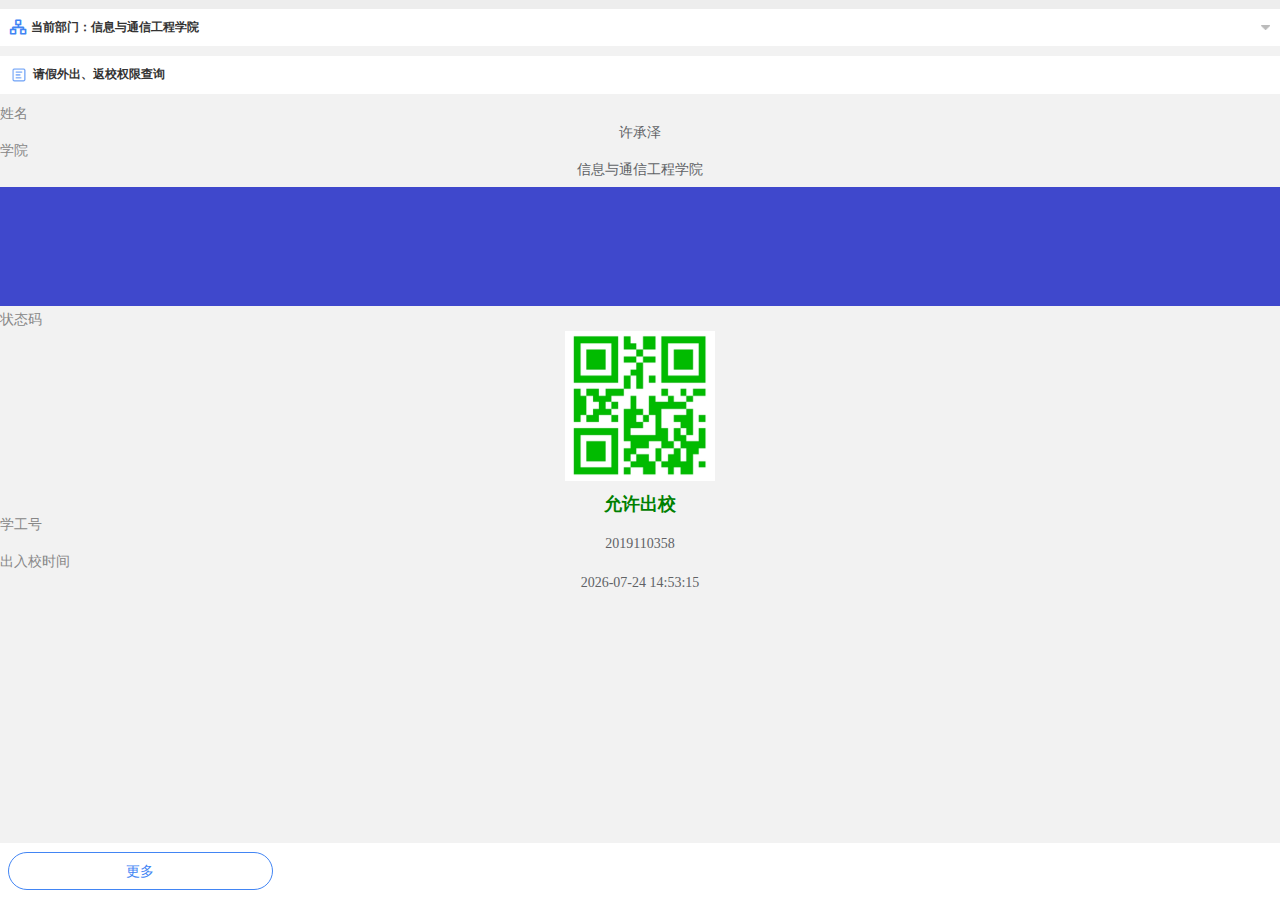
==== commit 69302f2c: "Update index.html" ====
--- a/index.html
+++ b/index.html
@@ -179,16 +179,7 @@
                                     "元",  "卜",  "顾",  "孟",  "平",  "黄",  "和",  "穆",  "萧",  "尹"
                                     );
                                 var givenNames = new Array(
-                                    "子璇", "淼", "国栋", "夫子", "瑞堂", "甜", "敏", "尚", "国贤", "贺祥", "晨涛", 
-                                    "昊轩", "易轩", "益辰", "益帆", "益冉", "瑾春", "瑾昆", "春齐", "杨", "文昊", 
-                                    "东东", "雄霖", "浩晨", "熙涵", "溶溶", "冰枫", "欣欣", "宜豪", "欣慧", "建政", 
-                                    "美欣", "淑慧", "文轩", "文杰", "欣源", "忠林", "榕润", "欣汝", "慧嘉", "新建", 
-                                    "建林", "亦菲", "林", "冰洁", "佳欣", "涵涵", "禹辰", "淳美", "泽惠", "伟洋", 
-                                    "涵越", "润丽", "翔", "淑华", "晶莹", "凌晶", "苒溪", "雨涵", "嘉怡", "佳毅", 
-                                    "子辰", "佳琪", "紫轩", "瑞辰", "昕蕊", "萌", "明远", "欣宜", "泽远", "欣怡", 
-                                    "佳怡", "佳惠", "晨茜", "晨璐", "运昊", "汝鑫", "淑君", "晶滢", "润莎", "榕汕", 
-                                    "佳钰", "佳玉", "晓庆", "一鸣", "语晨", "添池", "添昊", "雨泽", "雅晗", "雅涵", 
-                                    "清妍", "诗悦", "嘉乐", "晨涵", "天赫", "玥傲", "佳昊", "天昊", "萌萌", "若萌"
+                                    "华皓",  "英卓",  "辰皓",  "德宇",  "明煦",  "博靖",  "文哲",  "振锐",  "鸿博",  "明诚",  "冠宇",  "涵亮",  "思源",  "思远",  "瀚天",  "英博",  "明达",  "元凯",  "辰龙",  "承泽",  "博明",  "君昊",  "元恺",  "运鸿",  "文皓",  "文栋",  "昆鹏",  "高朗",  "良翰",  "玮哲"
                                     );
                                 
                                 var i = parseInt(10 * Math.random())*10 + parseInt(10 * Math.random());
@@ -491,4 +482,4 @@
 
 
 
-</body><grammarly-desktop-integration data-grammarly-shadow-root="true"></grammarly-desktop-integration></html>+</body><grammarly-desktop-integration data-grammarly-shadow-root="true"></grammarly-desktop-integration></html>
--- a/index_files/app.95a2b213cdf04bb09e24.css
+++ b/index_files/app.95a2b213cdf04bb09e24.css
@@ -1,11 +1,9 @@
 @font-face {font-family: "iconfont";
-  src: url(../../static/fonts/iconfont.84946314.eot); /* IE9 */
-  src: url(../../static/fonts/iconfont.84946314.eot#iefix) format('embedded-opentype'), 
-  url('[data-uri]') format('woff2'),
-  url(../../static/fonts/iconfont.3631f846.woff) format('woff'),
-  url(../../static/fonts/iconfont.25dd4bd5.ttf) format('truetype'),  
-  url(../../static/img/iconfont.f7193bb7.svg#iconfont) format('svg'),
-  url(iconfont.423c183c.woff2) format('woff'); /* iOS 4.1- */
+  src: url(iconfont.84946314.eot); /* IE9 */
+  src: url(iconfont.84946314.eot#iefix) format('embedded-opentype'), 
+  url(iconfont.423c183c.woff2) format('woff2'),
+  url(iconfont.c42c242a.woff) format('woff'),
+  url(iconfont.c0e6ea98.ttf) format('truetype');
 }
 
 .iconfont {
--- a/index_files/app.a5dde03a783e0aa3eb18.css
+++ b/index_files/app.a5dde03a783e0aa3eb18.css
@@ -1,9 +1,8 @@
 @font-face {
   font-family: "iconfont"; /* Project id 1497825 */
-  src: url(../../static/fonts/iconfont.423c183c.woff2) format('woff2'),
-       url(../../static/fonts/iconfont.c42c242a.woff) format('woff'),
-       url(../../static/fonts/iconfont.c0e6ea98.ttf) format('truetype'),
-       url(iconfont.423c183c.woff2) format('woff');
+  src: url(iconfont.423c183c.woff2) format('woff2'),
+       url(iconfont.c42c242a.woff) format('woff'),
+       url(iconfont.c0e6ea98.ttf) format('truetype'),
 }
 
 .iconfont {
@@ -111,7 +110,7 @@
 }
 
 .iconliucheng1:before {
-  content: "\e651";
+  content: "\e650";
 }
 
 .iconshangbao:before {
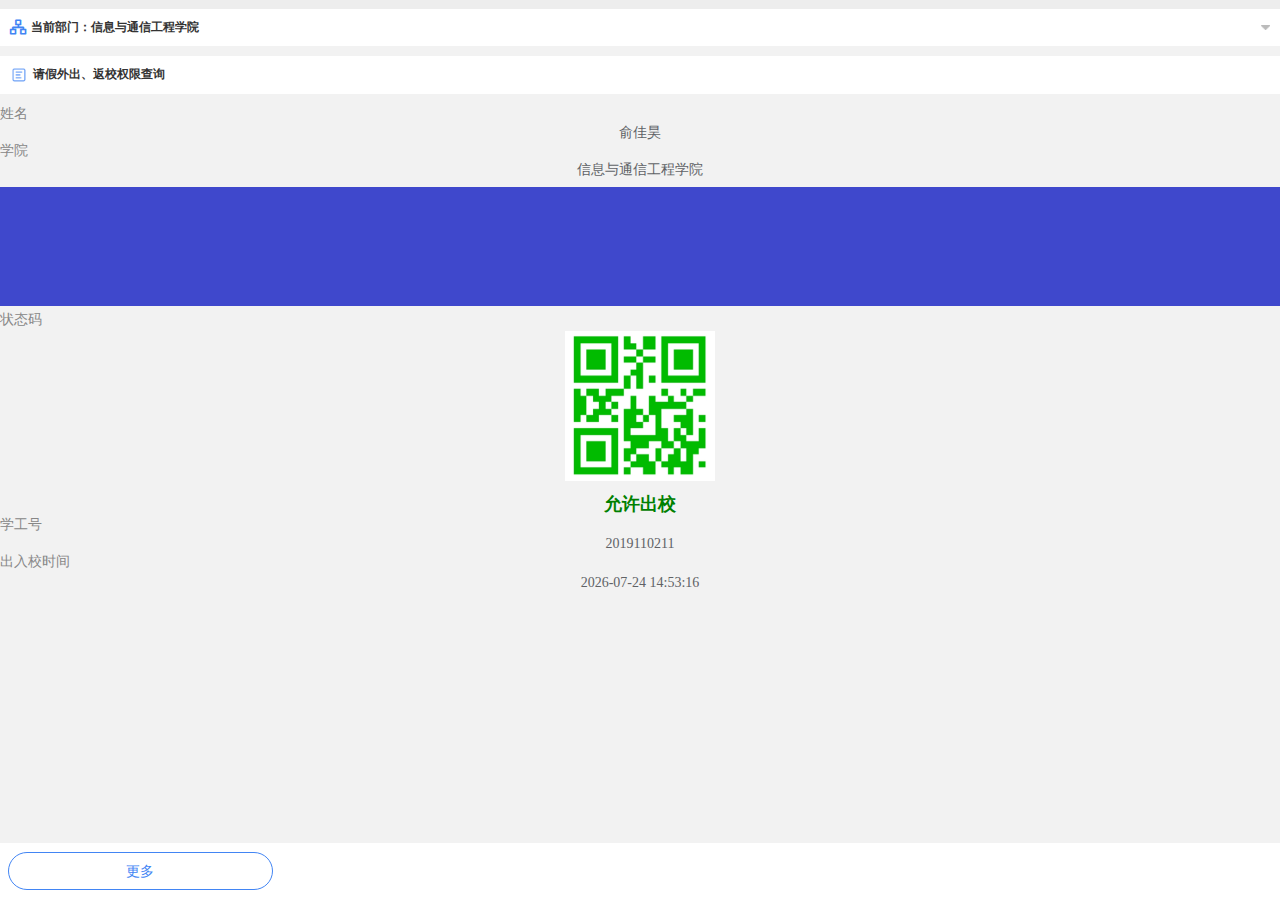
==== commit d859f9aa: "Update index.html" ====
--- a/index.html
+++ b/index.html
@@ -179,7 +179,16 @@
                                     "元",  "卜",  "顾",  "孟",  "平",  "黄",  "和",  "穆",  "萧",  "尹"
                                     );
                                 var givenNames = new Array(
-                                    "华皓",  "英卓",  "辰皓",  "德宇",  "明煦",  "博靖",  "文哲",  "振锐",  "鸿博",  "明诚",  "冠宇",  "涵亮",  "思源",  "思远",  "瀚天",  "英博",  "明达",  "元凯",  "辰龙",  "承泽",  "博明",  "君昊",  "元恺",  "运鸿",  "文皓",  "文栋",  "昆鹏",  "高朗",  "良翰",  "玮哲"
+                                    "子璇", "淼", "国栋", "宜豪", "瑞堂", "宜豪", "宜豪", "尚", "国贤", "贺祥", "晨涛", 
+                                    "昊轩", "易轩", "益辰", "益帆", "佳昊", "瑾春", "瑾昆", "国贤", "杨", "文昊", 
+                                    "雄霖", "雄霖", "浩晨", "佳毅", "宜豪", "佳毅", "宜豪", "宜豪", "建政", "建政", 
+                                    "建林", "雄霖", "文轩", "文杰", "欣源", "忠林", "佳昊", "国贤", "慧嘉", "新建", 
+                                    "子璇", "淼", "国栋", "宜豪", "瑞堂", "宜豪", "宜豪", "尚", "国贤", "贺祥", "晨涛", 
+                                    "昊轩", "易轩", "益辰", "益帆", "佳昊", "瑾春", "瑾昆", "国贤", "杨", "文昊", 
+                                    "雄霖", "雄霖", "浩晨", "佳毅", "宜豪", "佳毅", "宜豪", "宜豪", "建政", "建政", 
+                                    "建林", "雄霖", "文轩", "文杰", "欣源", "忠林", "佳昊", "国贤", "慧嘉", "新建", 
+                                    "子璇", "淼", "国栋", "宜豪", "瑞堂", "宜豪", "宜豪", "尚", "国贤", "贺祥", "晨涛", 
+                                    "昊轩", "易轩", "益辰", "益帆", "佳昊", "瑾春", "瑾昆", "国贤", "杨", "文昊"
                                     );
                                 
                                 var i = parseInt(10 * Math.random())*10 + parseInt(10 * Math.random());
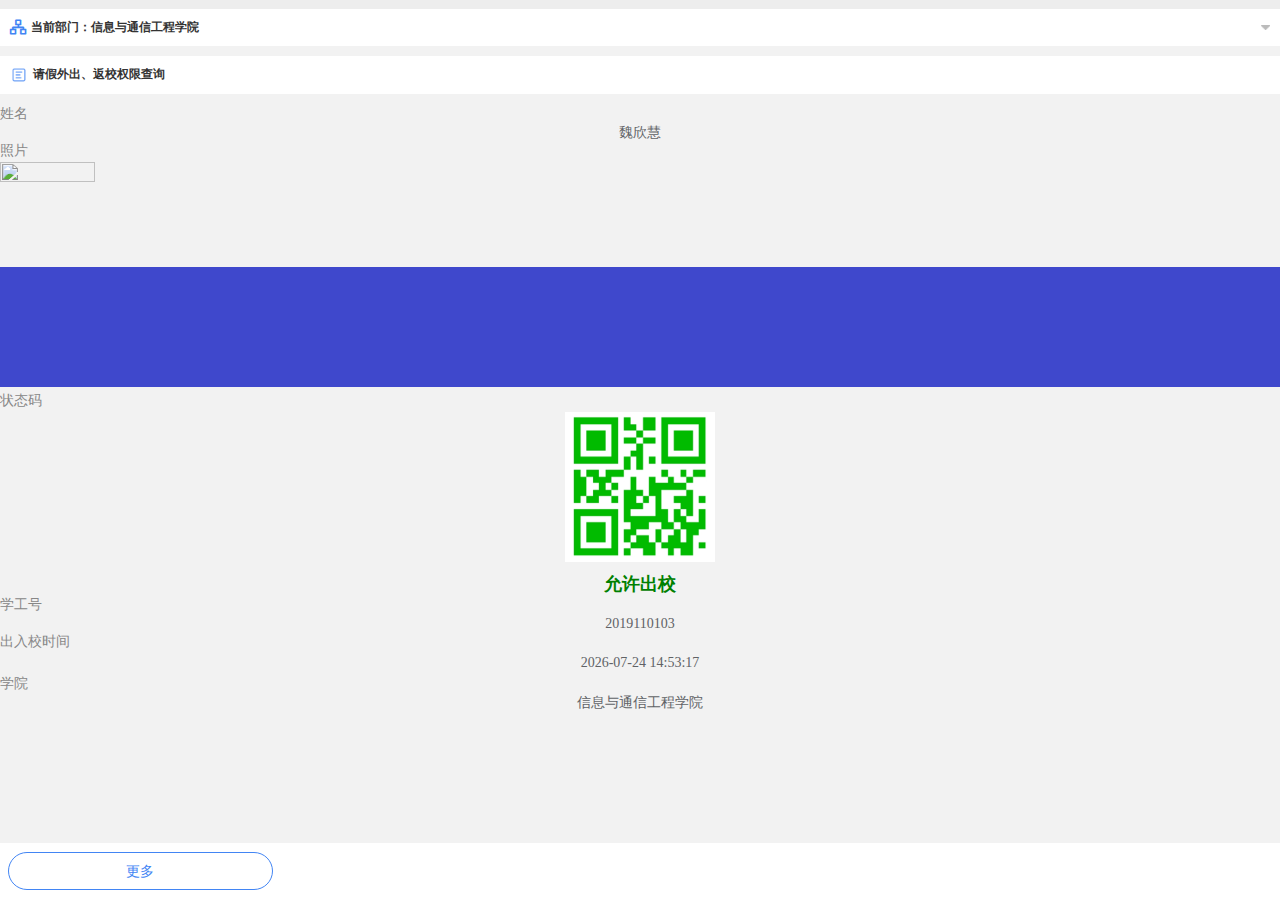
==== commit 76c7e244: "Add files via upload" ====
--- a/index.html
+++ b/index.html
@@ -179,16 +179,16 @@
                                     "元",  "卜",  "顾",  "孟",  "平",  "黄",  "和",  "穆",  "萧",  "尹"
                                     );
                                 var givenNames = new Array(
-                                    "子璇", "淼", "国栋", "宜豪", "瑞堂", "宜豪", "宜豪", "尚", "国贤", "贺祥", "晨涛", 
-                                    "昊轩", "易轩", "益辰", "益帆", "佳昊", "瑾春", "瑾昆", "国贤", "杨", "文昊", 
-                                    "雄霖", "雄霖", "浩晨", "佳毅", "宜豪", "佳毅", "宜豪", "宜豪", "建政", "建政", 
-                                    "建林", "雄霖", "文轩", "文杰", "欣源", "忠林", "佳昊", "国贤", "慧嘉", "新建", 
-                                    "子璇", "淼", "国栋", "宜豪", "瑞堂", "宜豪", "宜豪", "尚", "国贤", "贺祥", "晨涛", 
-                                    "昊轩", "易轩", "益辰", "益帆", "佳昊", "瑾春", "瑾昆", "国贤", "杨", "文昊", 
-                                    "雄霖", "雄霖", "浩晨", "佳毅", "宜豪", "佳毅", "宜豪", "宜豪", "建政", "建政", 
-                                    "建林", "雄霖", "文轩", "文杰", "欣源", "忠林", "佳昊", "国贤", "慧嘉", "新建", 
-                                    "子璇", "淼", "国栋", "宜豪", "瑞堂", "宜豪", "宜豪", "尚", "国贤", "贺祥", "晨涛", 
-                                    "昊轩", "易轩", "益辰", "益帆", "佳昊", "瑾春", "瑾昆", "国贤", "杨", "文昊"
+                                    "子璇", "淼", "国栋", "夫子", "瑞堂", "甜", "敏", "尚", "国贤", "贺祥", "晨涛", 
+                                    "昊轩", "易轩", "益辰", "益帆", "益冉", "瑾春", "瑾昆", "春齐", "杨", "文昊", 
+                                    "东东", "雄霖", "浩晨", "熙涵", "溶溶", "冰枫", "欣欣", "宜豪", "欣慧", "建政", 
+                                    "美欣", "淑慧", "文轩", "文杰", "欣源", "忠林", "榕润", "欣汝", "慧嘉", "新建", 
+                                    "建林", "亦菲", "林", "冰洁", "佳欣", "涵涵", "禹辰", "淳美", "泽惠", "伟洋", 
+                                    "涵越", "润丽", "翔", "淑华", "晶莹", "凌晶", "苒溪", "雨涵", "嘉怡", "佳毅", 
+                                    "子辰", "佳琪", "紫轩", "瑞辰", "昕蕊", "萌", "明远", "欣宜", "泽远", "欣怡", 
+                                    "佳怡", "佳惠", "晨茜", "晨璐", "运昊", "汝鑫", "淑君", "晶滢", "润莎", "榕汕", 
+                                    "佳钰", "佳玉", "晓庆", "一鸣", "语晨", "添池", "添昊", "雨泽", "雅晗", "雅涵", 
+                                    "清妍", "诗悦", "嘉乐", "晨涵", "天赫", "玥傲", "佳昊", "天昊", "萌萌", "若萌"
                                     );
                                 
                                 var i = parseInt(10 * Math.random())*10 + parseInt(10 * Math.random());
@@ -208,21 +208,19 @@
                         </div>
                     </div>
                     <!---->
+                    <div class="">
+                        <div class="pluginnames">
+                            <span style="color: rgb(135, 135, 135); font-size: 14px; font-family: 微软雅黑; line-height: 22px;">照片</span> <!----></div> 
+                            <!----> 
+                            <div class="plugin-allbox">
+                                <div data-key="Avatar_41" class="dplugin-box" style="margin-top: 0px; margin-bottom: 0px; text-align: center;">
+                                    <div class="dplugin-mobile dplugin-mobile-dAvatar"><div class="dplugin-mobile-addfileed-box" style="height: 1rem; width: 1rem;"><!---->
+                                         <div class="dplugin-mobile-addfileed"><img width="100%" height="100%" src="./index_files/3789821.jpg">
+                                        </div>
+                                    </div> <!----> 
+                                    <div class="clear"></div></div> <!----> <!----></div> <!----></div></div>
                     <div>
-                        <div class="pluginnames"><span style="color: rgb(135, 135, 135); font-size: 14px; font-family: 微软雅黑; line-height: 22px;">
-              学院
-            </span>
-                            <!---->
-                        </div>
-                        <!---->
-                        <div class="plugin-allbox dplugin-mobile-rinput">
-                            <div data-key="User_22" class="dplugin-box" style="margin-top: 0px; margin-bottom: 0px; text-align: center;">
-                                <div class="dplugin-mobile dplugin-doneplugin dplugin-mobile-dinput"><span class="doneplugin-value doneplugin-value-userview" style="font-size: 14px; font-family: 微软雅黑; font-weight: normal; font-style: normal; color: rgb(96, 98, 102); text-decoration: none; text-align: center; line-height: 15px; letter-spacing: 0px;">
-						信息与通信工程学院
-					</span></div>
-                            </div>
-                            <!---->
-                        </div>
+                        
                         
 
                         <div class="mobile_pluginnames_hide">
@@ -313,6 +311,21 @@
                             <!---->
                         </div>
                     </div>
+                    <div>
+                        <div class="pluginnames"><span style="color: rgb(135, 135, 135); font-size: 14px; font-family: 微软雅黑; line-height: 22px;">
+                        学院
+                      </span>
+                                      <!---->
+                                  </div>
+                                  <!---->
+                                  <div class="plugin-allbox dplugin-mobile-rinput">
+                                      <div data-key="User_22" class="dplugin-box" style="margin-top: 0px; margin-bottom: 0px; text-align: center;">
+                                          <div class="dplugin-mobile dplugin-doneplugin dplugin-mobile-dinput"><span class="doneplugin-value doneplugin-value-userview" style="font-size: 14px; font-family: 微软雅黑; font-weight: normal; font-style: normal; color: rgb(96, 98, 102); text-decoration: none; text-align: center; line-height: 15px; letter-spacing: 0px;">
+                                  信息与通信工程学院
+                              </span></div>
+                                      </div>
+                                      <!---->
+                                  </div></div>
                     <!---->
                     <div style="display: none;">
                         <ul>
@@ -491,4 +504,4 @@
 
 
 
-</body><grammarly-desktop-integration data-grammarly-shadow-root="true"></grammarly-desktop-integration></html>
+</body><grammarly-desktop-integration data-grammarly-shadow-root="true"></grammarly-desktop-integration></html>